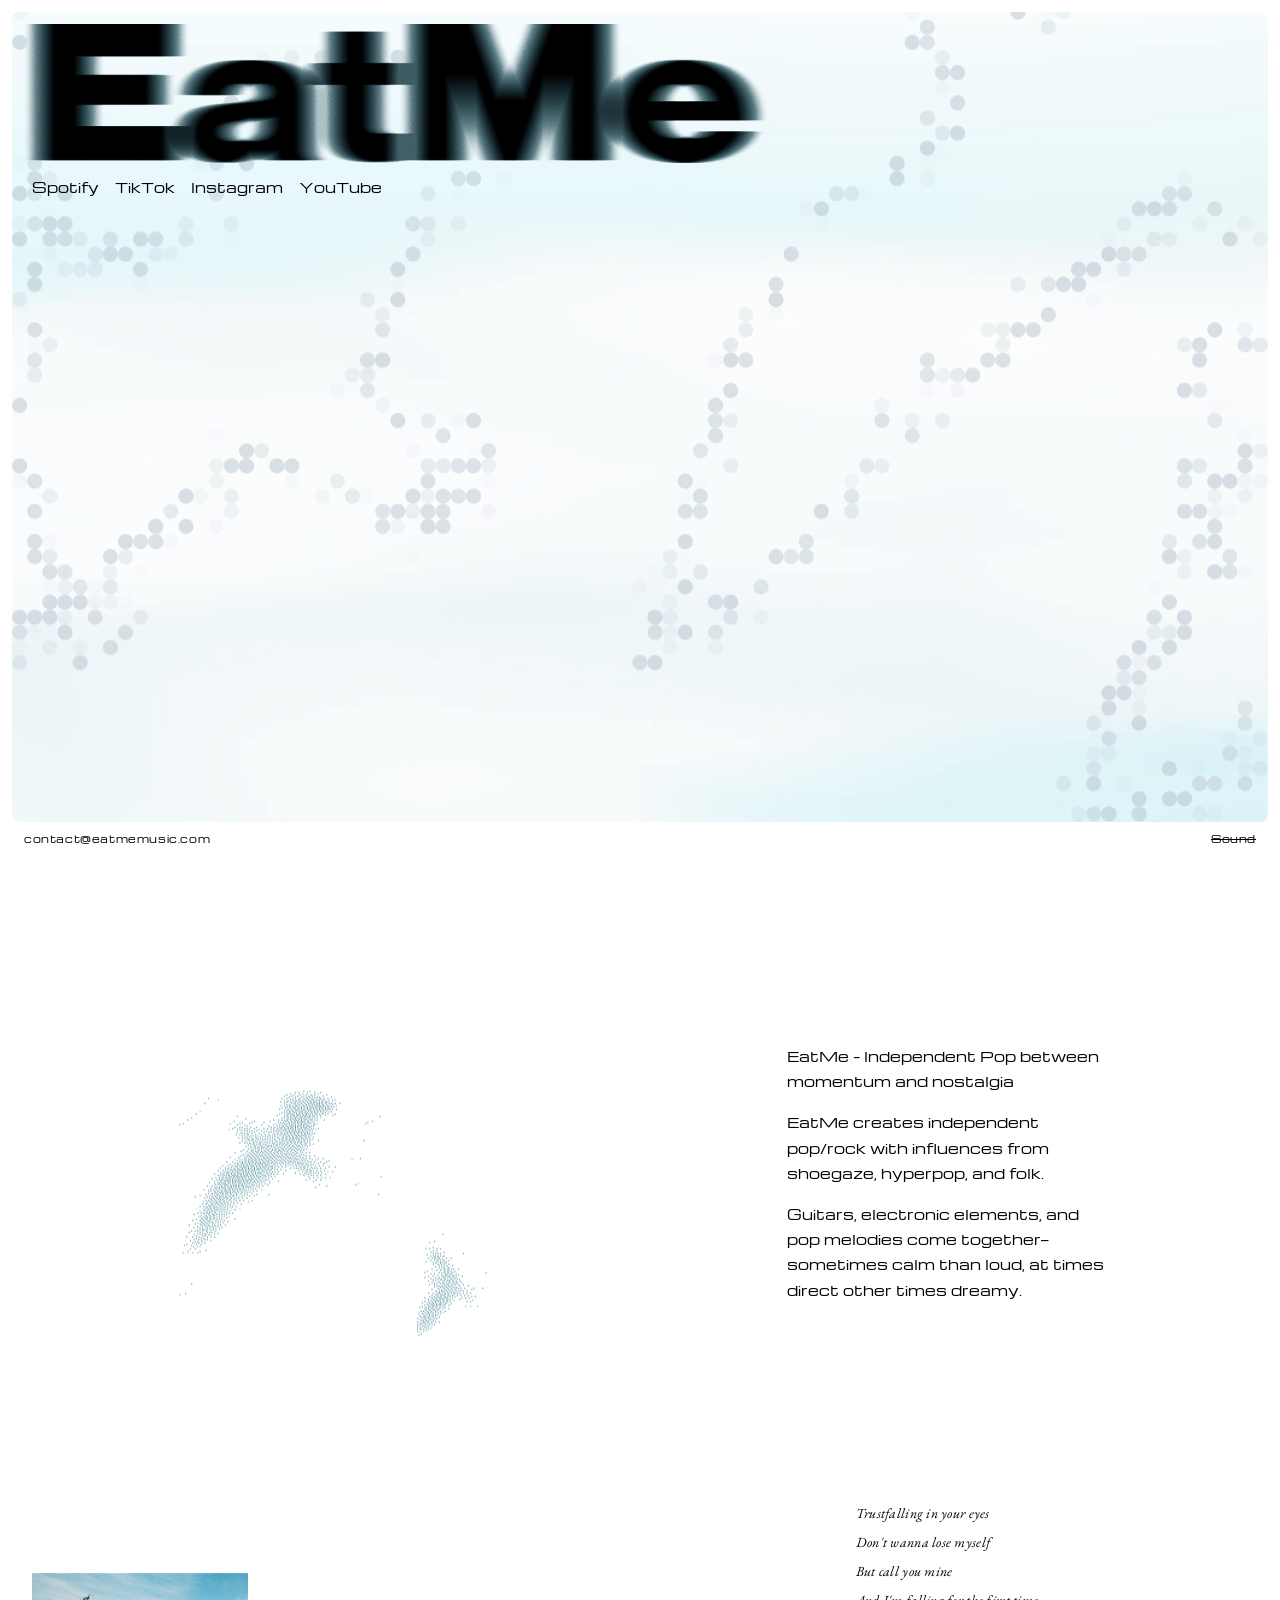
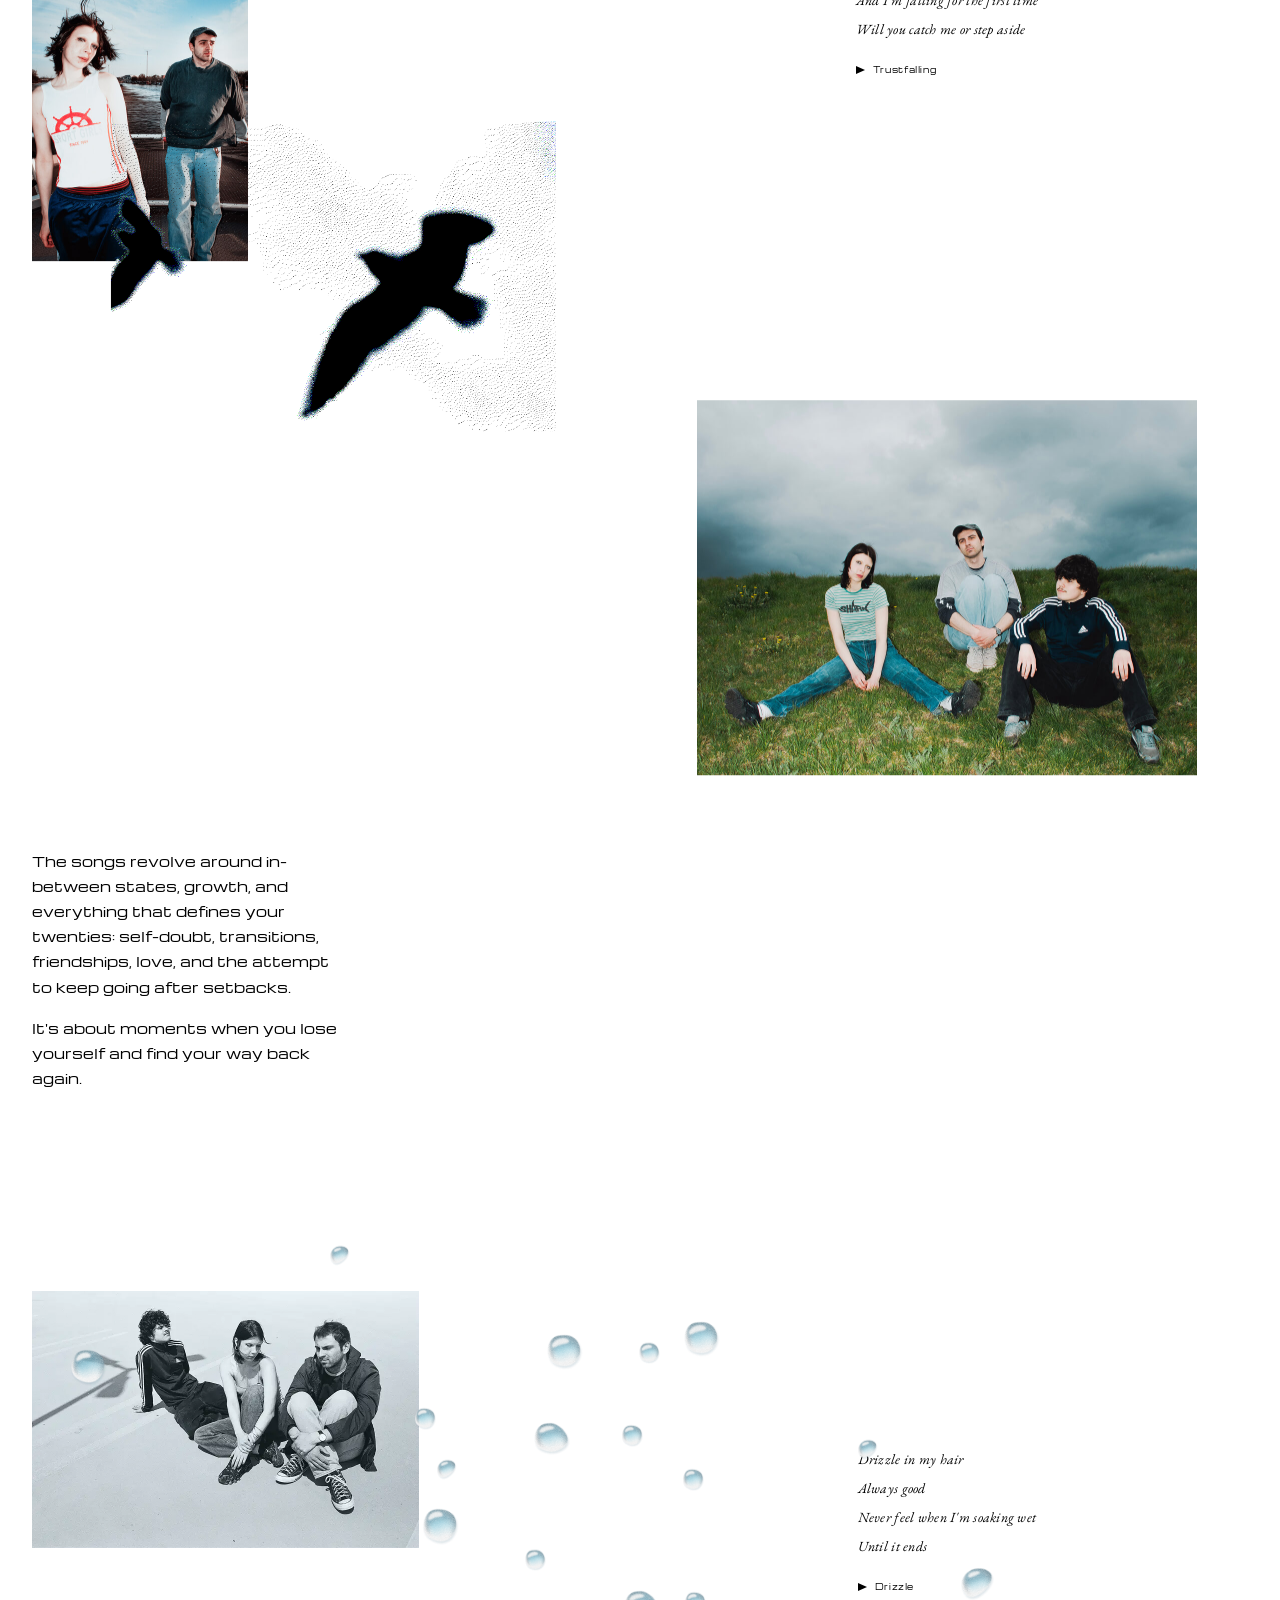
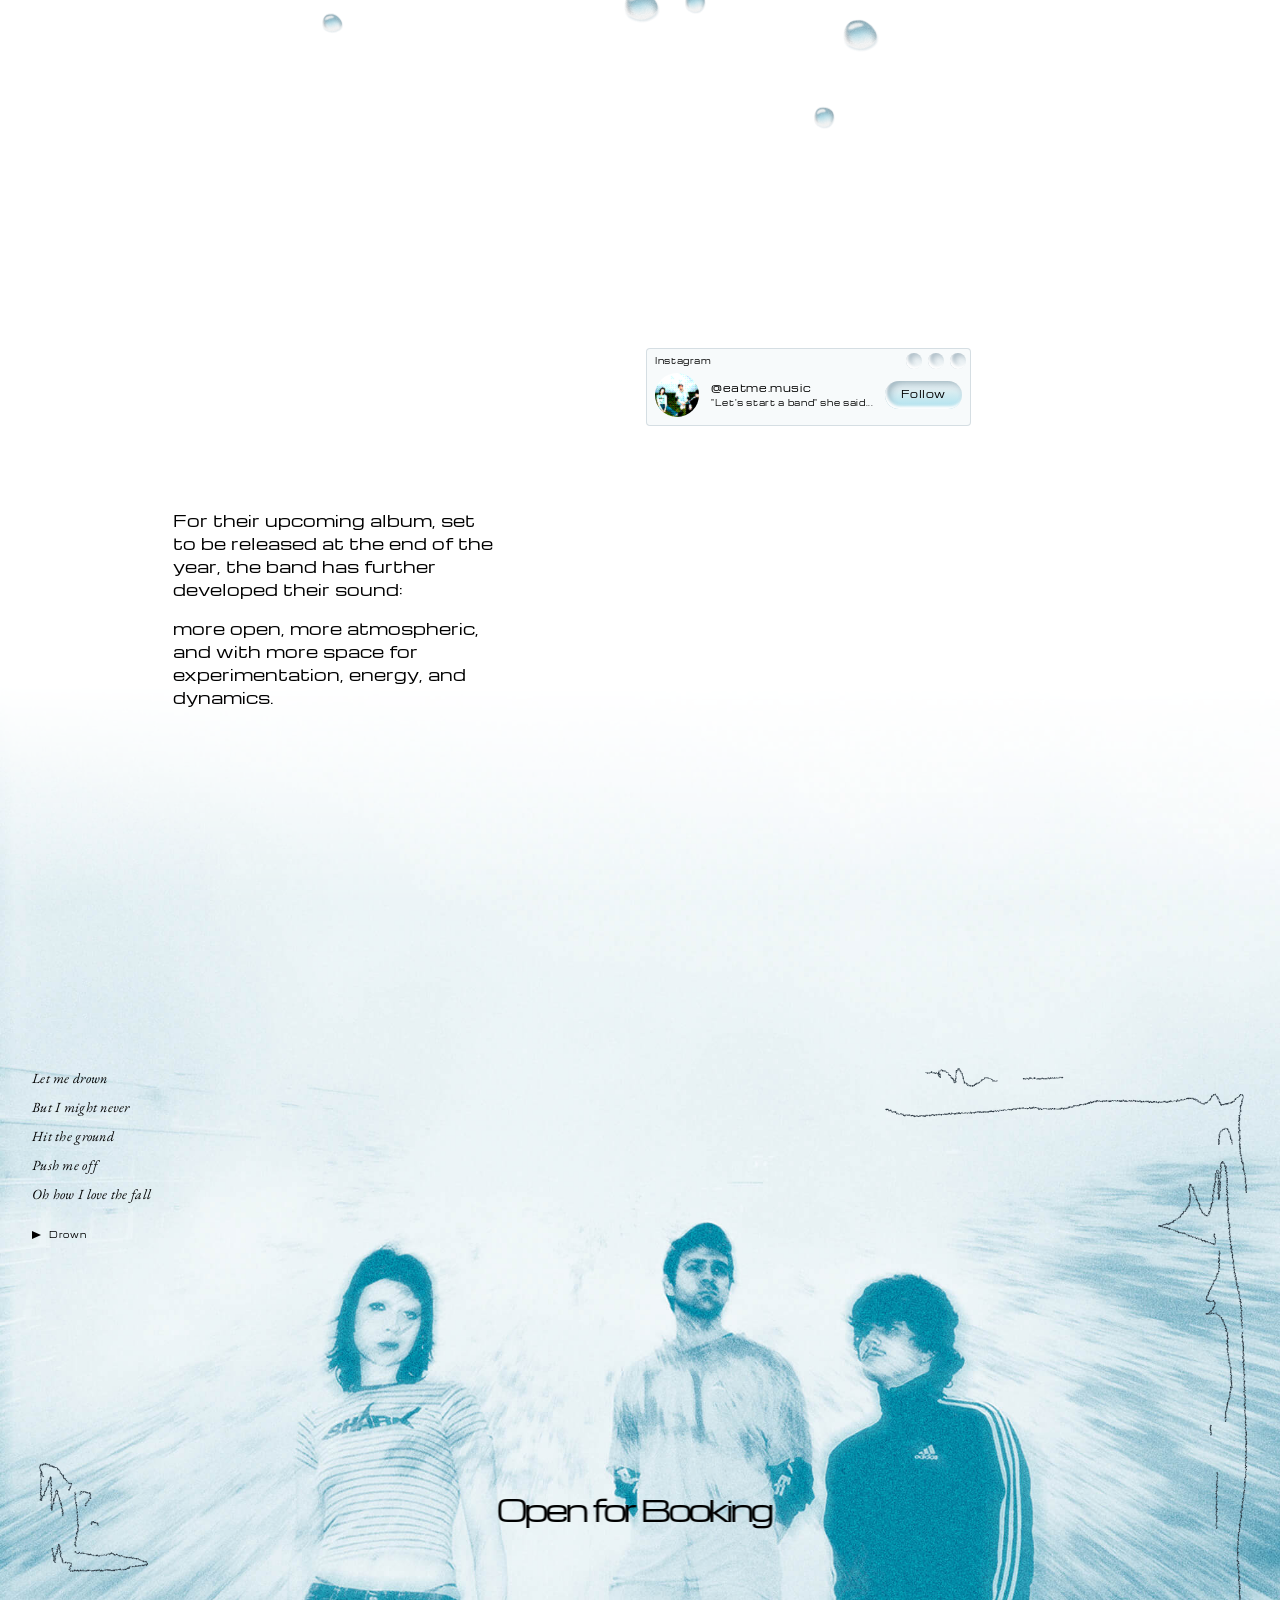
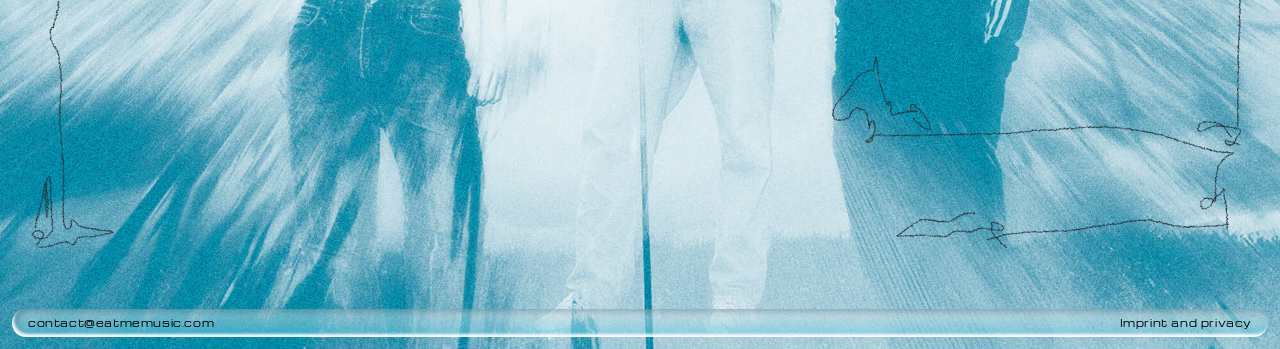
==== index.html @ 459f1008 "Add files via upload" ====
<!DOCTYPE html>
<html lang="en">
<head>
  <meta charset="UTF-8" />
  <meta name="viewport" content="width=device-width, initial-scale=1.0" />

  <!--
    SEO / Social Meta
    ==================
    canonical + og:url + JSON-LD zeigen auf die Custom-Domain
    eatmemusic.com (Umzug via Strato). Diese Tags stehen bewusst
    statisch im HTML (nicht per script.js aus content.json injiziert),
    weil Social-Crawler (WhatsApp, iMessage, Facebook) kein JavaScript
    ausführen und nur den rohen <head> lesen.
  -->
  <title>EatMe – Alternative Pop between Nostalgia and New Beginnings</title>
  <meta name="description" content="EatMe is an independent pop/rock project from Hamburg blending shoegaze, hyperpop and folk influences — alternative pop between nostalgia and new beginnings." />
  <meta name="robots" content="index, follow" />
  <link rel="canonical" href="https://eatmemusic.com/" />

  <meta property="og:type" content="website" />
  <meta property="og:site_name" content="EatMe" />
  <meta property="og:title" content="EatMe – Alternative Pop between Nostalgia and New Beginnings" />
  <meta property="og:description" content="Independent pop/rock from Hamburg with shoegaze, hyperpop and folk influences." />
  <meta property="og:url" content="https://eatmemusic.com/" />
  <meta property="og:image" content="https://eatmemusic.com/assets/images/eatme-image-01.jpg" />
  <meta property="og:locale" content="en_US" />

  <meta name="twitter:card" content="summary_large_image" />
  <meta name="twitter:title" content="EatMe – Alternative Pop between Nostalgia and New Beginnings" />
  <meta name="twitter:description" content="Independent pop/rock from Hamburg with shoegaze, hyperpop and folk influences." />
  <meta name="twitter:image" content="https://eatmemusic.com/assets/images/eatme-image-01.jpg" />

  <!-- Favicon -->
  <link rel="icon" type="image/png" href="assets/favicon/favicon.png" />
  <link rel="apple-touch-icon" href="assets/favicon/favicon.png" />

  <!--
    Structured Data (JSON-LD): hilft Google, EatMe als Musik-Act zu
    verstehen und die Social-Profile zu verknüpfen (sameAs). Werte
    stammen aus content.json (site.social_links) -- bei Änderungen dort
    auch hier nachziehen, da dieser Block statisch ist.
  -->
  <script type="application/ld+json">
  {
    "@context": "https://schema.org",
    "@type": "MusicGroup",
    "name": "EatMe",
    "url": "https://eatmemusic.com/",
    "genre": ["Alternative Pop", "Indie Pop", "Shoegaze"],
    "email": "contact@eatmemusic.com",
    "sameAs": [
      "https://open.spotify.com/intl-de/artist/4FGZux9nAZR4DANmMObYZg",
      "https://www.instagram.com/eatme.music/",
      "https://www.youtube.com/@eatme.music.official",
      "https://www.tiktok.com/@eatme.music"
    ]
  }
  </script>

  <!-- Design-Tokens: Farben, Fonts, Font-Faces — einzige Quelle, siehe tokens-notes.md -->
  <link rel="stylesheet" href="tokens.css" />

  <!-- Globales Layout-Grundgerüst (Hintergrund-Layer, Sektions-Wrapper-Basics) -->
  <link rel="stylesheet" href="styles.css" />

  <!-- Komponenten-CSS: wiederverwendbare Bausteine, siehe ARCHITECTURE.md -->
  <link rel="stylesheet" href="components/eatme-navigation.css" />
  <link rel="stylesheet" href="components/eatme-lyrics.css" />
  <link rel="stylesheet" href="components/instagram-module.css" />
  <link rel="stylesheet" href="components/eatme-footer.css" />

  <!-- Sektions-CSS: eine Datei pro Sektion, siehe ARCHITECTURE.md -->
  <link rel="stylesheet" href="sections/section-01-stage.css" />
  <link rel="stylesheet" href="sections/section-02-text-01.css" />
  <link rel="stylesheet" href="sections/section-03-images.css" />
  <link rel="stylesheet" href="sections/section-04-text-02.css" />
  <link rel="stylesheet" href="sections/section-05-images-drops.css" />
  <link rel="stylesheet" href="sections/section-06-text-social.css" />
  <link rel="stylesheet" href="sections/section-07-footer.css" />
</head>
<body>

  <!--
    Durchgehender Himmel-Hintergrund über alle Sektionen: Cloud (startet
    unterhalb section-02, langsamerer Parallax) + Footer-Bandfoto (hängt
    am Dokumentende, kein Parallax). Details/Begründung siehe styles.css
    (Kommentarblock "Sitewide Himmel-Hintergrund") und script.js
    (Positionierung/Parallax-Loop). Liegt hinter allen Sektionen (z-index).
  -->
  <div class="page-background" aria-hidden="true">
    <div class="bg-cloud">
      <canvas id="bg-cloud-canvas" aria-hidden="true"></canvas>
    </div>
    <div class="bg-footer">
      <img src="assets/images/eatme-image-footer.jpg" alt="" aria-hidden="true" />
    </div>
  </div>

  <!--
    Wiederkehrende Navigation (Logo, Social-Links, Sound-Toggle später).
    Wird eigener Chat / eigene Komponente, siehe ARCHITECTURE.md
    -> Komponenten: eatme-navigation
  -->
  <header id="site-nav">
    <!-- component: eatme-navigation -->
    <div class="eatme-nav">
      <a class="eatme-nav-logo-link" href="index.html" aria-label="EatMe – Startseite">
        <img class="eatme-nav-logo" id="nav-logo" src="" alt="EatMe" />
      </a>
      <nav class="eatme-nav-links" id="nav-links" aria-label="Social Links">
        <!-- wird zur Laufzeit aus content.json befüllt, siehe script.js -->
      </nav>
    </div>
  </header>

  <main>
    <!--
      Jede Sektion bekommt ihren eigenen Chat + eigene CSS-Datei unter
      /sections. Platzhalter hier halten nur die Reihenfolge und IDs fest,
      damit background-and-motion.md und spätere Sektions-Chats sich darauf
      beziehen können.
    -->
    <section id="section-01-stage" class="section">
      <div class="stage">
        <img class="stage-bg" src="assets/visuals/backgrounds/cloud-stage-background.jpg" alt="" aria-hidden="true" />
        <iframe class="stage-birds" src="assets/visuals/birds-stage.html" title="" aria-hidden="true" tabindex="-1"></iframe>
      </div>
      <nav class="secondary-nav">
        <a href="mailto:contact@eatmemusic.com" class="text-copy-s">contact@eatmemusic.com</a>
        <button class="sound-toggle text-copy-s" type="button" data-state="off">Sound</button>
      </nav>
    </section>

    <section id="section-02-text-01" class="section">
      <div class="birds-blue-container" aria-hidden="true">
        <img class="bird-blue-lg" src="assets/visuals/birds-blue/bird-blue-lg.svg" alt="" />
        <img class="bird-blue-sm" src="assets/visuals/birds-blue/bird-blue-sm.svg" alt="" />
      </div>
      <div class="text-container">
        <div class="text-01-copy text-copy-l" id="section-02-copy">
          <!-- wird zur Laufzeit aus content.json befüllt, siehe script.js -->
        </div>
      </div>
    </section>

    <section id="section-03-images" class="section">
      <div class="col-image-left">
        <div class="image-container">
          <img class="eatme-image-01" id="section-03-image-01" src="" alt="" />
          <!--
            Vogel-Silhouetten (assets/visuals/birds-black.webp,
            Figma-Node 169:212) -- liegt in der linken Spalte, überlappt
            Bandfoto 1 leicht am unteren Rand (Design-Update, siehe
            ARCHITECTURE.md). Fixe px-Maße/-Position wie das Bandfoto
            selbst (das ebenfalls bewusst nicht fluid ist), daher keine
            JS-Positionierung nötig. Asset hat echte Alpha-Transparenz
            (weißer Hintergrund entfernt) statt mix-blend-mode, siehe
            ARCHITECTURE.md "Gelernte Lektionen". pointer-events: none,
            rein dekorativ.
          -->
          <div class="birds-black" aria-hidden="true">
            <img class="birds-black-img" src="assets/visuals/birds-black.webp" alt="" />
          </div>
        </div>
      </div>
      <div class="col-text-image">
        <!--
          Songtext-Modul: komplett klickbar (siehe components/eatme-lyrics.css
          für Styling + verstärkten Blur). href wird zur Laufzeit aus
          content.json (lyrics.song_link) gesetzt, siehe script.js --
          Platzhalter-# hier nur als Fallback, falls content.json mal nicht
          lädt.
        -->
        <a href="#" class="eatme-lyrics-link" id="section-03-lyrics-link" aria-label="Song abspielen">
          <div class="lyrics-lines text-lyrics" id="section-03-lyrics-lines">
            <!-- wird zur Laufzeit aus content.json befüllt, siehe script.js -->
          </div>
          <div class="song-link">
            <svg class="icon-play" viewBox="0 0 9 8" xmlns="http://www.w3.org/2000/svg" aria-hidden="true">
              <path d="M0 0L9 4L0 8V0Z" fill="currentColor" />
            </svg>
            <span class="text-copy-xs" id="section-03-song-title"></span>
          </div>
        </a>
        <img class="eatme-image-02" id="section-03-image-02" src="" alt="" />
      </div>
    </section>

    <section id="section-04-text-02" class="section">
      <div class="text-container">
        <div class="text-04-copy text-copy-l" id="section-04-copy">
          <!-- wird zur Laufzeit aus content.json befüllt, siehe script.js -->
        </div>
      </div>
    </section>

    <section id="section-05-images-drops" class="section">
      <div class="col-image-left">
        <div class="image-container">
          <!--
            eatme-image-04 (Querformat) ersetzt das bisherige eatme-image-03
            (Hochformat) -- Klassenname + Bildmaße dazu angepasst, siehe
            sections/section-05-images-drops.css und ARCHITECTURE.md.
          -->
          <img class="eatme-image-04" id="section-05-image-01" src="" alt="" />
        </div>
      </div>
      <div class="col-text-image">
        <!--
          Songtext-Modul: identisch zu section-03 (siehe dort), komplett
          klickbar (siehe components/eatme-lyrics.css für Styling +
          verstärkten Blur). href wird zur Laufzeit aus content.json
          (lyrics.song_link) gesetzt, siehe script.js.
        -->
        <a href="#" class="eatme-lyrics-link" id="section-05-lyrics-link" aria-label="Song abspielen">
          <div class="lyrics-lines text-lyrics" id="section-05-lyrics-lines">
            <!-- wird zur Laufzeit aus content.json befüllt, siehe script.js -->
          </div>
          <div class="song-link">
            <svg class="icon-play" viewBox="0 0 9 8" xmlns="http://www.w3.org/2000/svg" aria-hidden="true">
              <path d="M0 0L9 4L0 8V0Z" fill="currentColor" />
            </svg>
            <span class="text-copy-xs" id="section-05-song-title"></span>
          </div>
        </a>
      </div>

      <!-- ==== Desktop-Tropfen-Layer: 19 Instanzen, Positionen % relativ zum
           aktuellen 1280x657-Referenzrahmen (Figma Node 1:3415 -- Update:
           Rahmen war vorher 1280x688, hat sich mit dem eatme-image-04-
           Wechsel verschoben, alle top%-Werte unten sind neu berechnet).
           Rein dekorativ, nicht content.json-gesteuert -- Positionen/Assets
           fest im Markup, siehe ARCHITECTURE.md Details section-05. 4 Formen
           (assets/visuals/drops/01-04.png) x 2 Größen (24px/40px).
           data-size steuert den Parallax-Faktor, siehe script.js
           initDropsParallax(). ==== -->
      <div class="tropfen-group tropfen-group--desktop" data-size="24">
        <div class="tropfen tropfen--desktop" data-size="24" style="left:49.786%; top:27.019%; width:24px; height:24px;">
          <img src="assets/visuals/drops/01.png" alt="" />
        </div>
        <div class="tropfen tropfen--desktop" data-size="24" style="left:40.887%; top:58.617%; width:24px; height:24px;">
          <img src="assets/visuals/drops/01.png" alt="" />
        </div>
        <div class="tropfen tropfen--desktop" data-size="24" style="left:63.465%; top:82.620%; width:24px; height:24px;">
          <img src="assets/visuals/drops/02.png" alt="" />
        </div>
        <div class="tropfen tropfen--desktop" data-size="24" style="left:53.379%; top:65.090%; width:24px; height:24px;">
          <img src="assets/visuals/drops/02.png" alt="" />
        </div>
        <div class="tropfen tropfen--desktop" data-size="24" style="left:53.222%; top:46.400%; width:24px; height:24px;">
          <img src="assets/visuals/drops/02.png" alt="" />
        </div>
        <div class="tropfen tropfen--desktop" data-size="24" style="left:48.433%; top:39.647%; width:24px; height:24px;">
          <img src="assets/visuals/drops/02.png" alt="" />
        </div>
        <div class="tropfen tropfen--desktop" data-size="24" style="left:32.260%; top:37.033%; width:24px; height:24px;">
          <img src="assets/visuals/drops/02.png" alt="" />
        </div>
        <div class="tropfen tropfen--desktop" data-size="24" style="left:24.987%; top:68.216%; width:24px; height:24px;">
          <img src="assets/visuals/drops/03.png" alt="" />
        </div>
        <div class="tropfen tropfen--desktop" data-size="24" style="left:25.629%; top:12.325%; width:24px; height:24px;">
          <img src="assets/visuals/drops/04.png" alt="" />
        </div>
        <div class="tropfen tropfen--desktop" data-size="24" style="left:66.861%; top:41.836%; width:24px; height:24px;">
          <img src="assets/visuals/drops/04.png" alt="" />
        </div>
        <div class="tropfen tropfen--desktop" data-size="24" style="left:33.972%; top:44.876%; width:24px; height:24px;">
          <img src="assets/visuals/drops/04.png" alt="" />
        </div>
      </div>

      <div class="tropfen-group tropfen-group--desktop" data-size="40">
        <div class="tropfen tropfen--desktop" data-size="40" style="left:53.178%; top:30.454%; width:40px; height:40px;">
          <img src="assets/visuals/drops/01.png" alt="" />
        </div>
        <div class="tropfen tropfen--desktop" data-size="40" style="left:42.516%; top:32.414%; width:40px; height:40px;">
          <img src="assets/visuals/drops/01.png" alt="" />
        </div>
        <div class="tropfen tropfen--desktop" data-size="40" style="left:32.805%; top:59.001%; width:40px; height:40px;">
          <img src="assets/visuals/drops/02.png" alt="" />
        </div>
        <!-- Update: dieser Tropfen (40px) ist laut aktuellem Figma-Stand
             deutlich weiter nach links gerückt -- vorher left:17.226% -->
        <div class="tropfen tropfen--desktop" data-size="40" style="left:5.313%; top:34.857%; width:40px; height:40px;">
          <img src="assets/visuals/drops/02.png" alt="" />
        </div>
        <div class="tropfen tropfen--desktop" data-size="40" style="left:48.535%; top:71.401%; width:40px; height:40px;">
          <img src="assets/visuals/drops/03.png" alt="" />
        </div>
        <div class="tropfen tropfen--desktop" data-size="40" style="left:65.613%; top:75.780%; width:40px; height:40px;">
          <img src="assets/visuals/drops/03.png" alt="" />
        </div>
        <div class="tropfen tropfen--desktop" data-size="40" style="left:41.522%; top:45.717%; width:40px; height:40px;">
          <img src="assets/visuals/drops/03.png" alt="" />
        </div>
        <div class="tropfen tropfen--desktop" data-size="40" style="left:74.852%; top:67.888%; width:40px; height:40px;">
          <img src="assets/visuals/drops/04.png" alt="" />
        </div>
      </div>

      <!-- ==== Mobile-Tropfen-Layer: eigener, kleinerer Satz (9 Stück),
           in px verankert statt % (siehe ARCHITECTURE.md Details
           section-05 für die Begründung). Zone 1 oben rechts neben dem
           Bild, Zone 2 im Gap zwischen Bild und Lyrics-Modul. Vom
           eatme-image-04-Update unberührt. ==== -->
      <div class="tropfen-group tropfen-group--mobile" data-size="24">
        <div class="tropfen tropfen--mobile" data-size="24" style="left:78%; top:110px; width:24px; height:24px;">
          <img src="assets/visuals/drops/01.png" alt="" />
        </div>
        <div class="tropfen tropfen--mobile" data-size="24" style="left:87%; top:250px; width:24px; height:24px;">
          <img src="assets/visuals/drops/03.png" alt="" />
        </div>
        <div class="tropfen tropfen--mobile" data-size="24" style="left:68%; top:335px; width:24px; height:24px;">
          <img src="assets/visuals/drops/04.png" alt="" />
        </div>
        <div class="tropfen tropfen--mobile" data-size="24" style="left:45%; top:450px; width:24px; height:24px;">
          <img src="assets/visuals/drops/02.png" alt="" />
        </div>
        <div class="tropfen tropfen--mobile" data-size="24" style="left:28%; top:520px; width:24px; height:24px;">
          <img src="assets/visuals/drops/04.png" alt="" />
        </div>
        <div class="tropfen tropfen--mobile" data-size="24" style="left:58%; top:545px; width:24px; height:24px;">
          <img src="assets/visuals/drops/01.png" alt="" />
        </div>
      </div>

      <div class="tropfen-group tropfen-group--mobile" data-size="40">
        <div class="tropfen tropfen--mobile" data-size="40" style="left:58%; top:170px; width:40px; height:40px;">
          <img src="assets/visuals/drops/02.png" alt="" />
        </div>
        <div class="tropfen tropfen--mobile" data-size="40" style="left:12%; top:405px; width:40px; height:40px;">
          <img src="assets/visuals/drops/01.png" alt="" />
        </div>
        <div class="tropfen tropfen--mobile" data-size="40" style="left:74%; top:475px; width:40px; height:40px;">
          <img src="assets/visuals/drops/03.png" alt="" />
        </div>
      </div>
    </section>

    <section id="section-06-text-social" class="section">
      <!-- Zwei gleich breite Spalten: links Ankündigungstext, rechts das
           Instagram-Modul (Komponente, siehe components/instagram-module.css
           + initInstagramModule() in script.js). Details zum Hug-Verhalten
           der rechten Spalte + z-index-Schichtung siehe ARCHITECTURE.md
           Details section-06. -->
      <div class="col-text">
        <div class="text-06-copy" id="section-06-copy">
          <!-- wird zur Laufzeit aus content.json befüllt, siehe script.js -->
        </div>
      </div>
      <div class="col-instagram">
        <div class="instagram-module-stage" id="instagram-module-stage">
          <div class="instagram-module" id="instagram-module">
            <div class="insta-header">
              <div class="insta-top-bar" id="instagram-drag-handle">
                <p class="insta-top-bar-label">Instagram</p>
                <span class="insta-fake-button"></span>
                <span class="insta-fake-button"></span>
                <span class="insta-fake-button"></span>
              </div>
              <a class="insta-header-link" id="instagram-header-link" href="#" target="_blank" rel="noopener noreferrer" aria-label="Zu Instagram">
                <div class="insta-avatar">
                  <img id="instagram-avatar" src="" alt="" />
                </div>
                <div class="insta-handle">
                  <p class="insta-handle-name" id="instagram-handle-name"></p>
                  <p class="insta-handle-caption" id="instagram-handle-caption"></p>
                </div>
                <span class="eatme-button">Follow</span>
              </a>
            </div>

            <a class="insta-content-scroll" id="instagram-scroll" href="#" target="_blank" rel="noopener noreferrer" aria-label="Zu Instagram">
              <div class="insta-grid" id="instagram-grid">
                <!-- wird zur Laufzeit aus assets/images/insta/ befüllt
                     (GitHub Contents API), siehe script.js -->
              </div>
            </a>

            <div class="resize-edge n" data-dir="n"></div>
            <div class="resize-edge s" data-dir="s"></div>
            <div class="resize-edge e" data-dir="e"></div>
            <div class="resize-edge w" data-dir="w"></div>
            <div class="resize-corner nw" data-dir="nw"></div>
            <div class="resize-corner ne" data-dir="ne"></div>
            <div class="resize-corner sw" data-dir="sw"></div>
            <div class="resize-corner se" data-dir="se"></div>
          </div>
        </div>
      </div>
    </section>

    <section id="section-07-footer" class="section">
      <!-- Zwei-Spalten-Grid: links eatme-lyrics + scribble-sm ("Height
           Fill"), rechts scribble-lg (vertikal zentriert, rechtsbündig).
           Mittig absolut zentrierter Booking-CTA. eatme-footer-Pille
           unten, absolut positioniert. Details siehe ARCHITECTURE.md
           ("Details section-07-footer") und sections/section-07-footer.css. -->
      <div class="footer-col-left">
        <!-- component: eatme-lyrics (identisches Markup wie section-03/05) -->
        <a href="#" class="eatme-lyrics-link" id="section-07-lyrics-link" aria-label="Song abspielen">
          <div class="lyrics-lines text-lyrics" id="section-07-lyrics-lines">
            <!-- wird zur Laufzeit aus content.json befüllt, siehe script.js -->
          </div>
          <div class="song-link">
            <svg class="icon-play" viewBox="0 0 9 8" xmlns="http://www.w3.org/2000/svg" aria-hidden="true">
              <path d="M0 0L9 4L0 8V0Z" fill="currentColor" />
            </svg>
            <span class="text-copy-xs" id="section-07-song-title"></span>
          </div>
        </a>
        <img class="footer-scribble-sm" src="assets/visuals/scribble/scribble-sm.svg" alt="" aria-hidden="true" />
      </div>
      <div class="footer-col-right">
        <img class="footer-scribble-lg" src="assets/visuals/scribble/scribble-lg.svg" alt="" aria-hidden="true" />
      </div>

      <!-- Booking-CTA: Text + Umbruch nach dem ersten Wort wird zur
           Laufzeit über renderFooterCta() in script.js eingefügt. -->
      <a href="#" class="footer-cta text-highlight" id="section-07-cta"></a>

      <!-- component: eatme-footer -->
      <nav class="eatme-footer" aria-label="Footer">
        <a href="#" id="footer-contact-link" class="eatme-footer-contact text-copy-s"></a>
        <a href="#" id="footer-legal-link" class="eatme-footer-legal text-copy-s"></a>
      </nav>
    </section>
  </main>

  <!-- Content wird zur Laufzeit aus content.json geladen -->
  <script src="script.js" defer></script>
</body>
</html>
---- tokens.css ----
/* ==========================================================================
   EatMe — Design Tokens
   Quelle: Figma (njS6vA0NyvIyFcsPk3dDXH), Variablen-Collection auf Node 3:5404
   Diese Datei ist die EINZIGE Quelle für Farben, Fonts und den Button/Footer-
   Gradient. Sektions-CSS darf keine eigenen Hex-Codes oder Font-Werte
   einführen — immer diese Variablen referenzieren.
   ========================================================================== */

:root {
  /* ---- Farben ---- */
  --color-black: #000000;
  --color-white: #ffffff;
  --color-blue: #6b9ea9;
  --color-blue-05: #6b9ea90d;      /* blue bei 5% Opacity */
  --color-grey-50: #b4c1cb80;      /* grey bei 50% Opacity */

  --gradient-top: #c9e1e7;
  --gradient-bottom: #60cae4;

  /* Cloud-Shader (section-01-stage, siehe script.js initCloudShader()) —
     1:1 aus dem Figma-Shader-Fill-Panel übernommen (Node 3:3664). Getrennt
     von --gradient-top/-bottom oben, weil das andere Werte sind (die sind
     laut Kommentar oben nicht der Himmel-Hintergrund). --color-blue wird
     zusätzlich vom Shader als Schatten-Farbe der Wolken wiederverwendet. */
  --color-cloud-light: #edf8ff;
  --gradient-sky-top: #87c8d7;
  --gradient-sky-bottom: #fbfdfe;

  /* Button/Footer-Gradient — NICHT der Himmel-Hintergrund (der wird separat
     in background-and-motion.md behandelt). Direkt aus Figma-Style übernommen,
     inkl. eigener Opacity-Werte und Farb-Stop bei 26.93%. */
  --gradient-buttons-footer: linear-gradient(
    180deg,
    rgba(201, 225, 231, 0.50) 26.93%,
    rgba(96, 202, 228, 0.50) 100%
  );

  /* ---- Fonts: Families ---- */
  --font-display: "Michroma", sans-serif;   /* Headlines, Nav, Buttons, Labels */
  --font-lyrics: "EB Garamond", serif;      /* Songzeilen, kursiv */

  /* ---- Fonts: Textstile (Größe / Line-Height / Letter-Spacing) ----
     GEKLÄRT (siehe tokens-notes.md, Punkt 1): Figma liefert letterSpacing
     als Prozentwert der Schriftgröße, nicht als px. Umrechnung: % × Größe.
     Die Werte unten sind bereits die korrekt umgerechneten px-Werte. */

  /* highlight: große Headline-Schrift (z.B. Hero-Claim) */
  --font-highlight-family: var(--font-display);
  --font-highlight-size: 30px;
  --font-highlight-line-height: 1.2;
  --font-highlight-letter-spacing: -3px; /* -10% von 30px */

  /* copy-l: größere Fließtext-Variante (z.B. Intro-Absätze) */
  --font-copy-l-family: var(--font-display);
  --font-copy-l-size: 14px;
  --font-copy-l-line-height: 1.8;
  --font-copy-l-letter-spacing: 0px;

  /* copy-s: Standard-Copy (z.B. Nav-Links, kleinere Absätze) */
  --font-copy-s-family: var(--font-display);
  --font-copy-s-size: 10px;
  --font-copy-s-line-height: 1;
  --font-copy-s-letter-spacing: 0.6px; /* 6% von 10px */

  /* copy-xs: kleinste Copy (z.B. Footer-Links, Meta-Infos) */
  --font-copy-xs-family: var(--font-display);
  --font-copy-xs-size: 8px;
  --font-copy-xs-line-height: 1;
  --font-copy-xs-letter-spacing: 0.64px; /* 8% von 8px */

  /* lyrics: kursive Songzeilen */
  --font-lyrics-family: var(--font-lyrics);
  --font-lyrics-style: italic;
  --font-lyrics-size: 14px;
  --font-lyrics-line-height: 1.5;
  --font-lyrics-letter-spacing: 0.28px; /* 2% von 14px */
}

/* ==========================================================================
   Font-Faces — selbst gehostet (DSGVO: kein Google Fonts CDN)
   Dateipfade gehen von /assets/fonts/ aus. .woff2-Dateien müssen dort liegen,
   sobald du sie von Google Fonts als Datei (nicht als Web-Link) heruntergeladen
   und ins Repo gelegt hast.
   ========================================================================== */

@font-face {
  font-family: "Michroma";
  src: url("assets/fonts/Michroma-Regular.woff2") format("woff2");
  font-weight: 400;
  font-style: normal;
  font-display: swap;
}

@font-face {
  font-family: "EB Garamond";
  src: url("assets/fonts/EBGaramond-Italic.woff2") format("woff2");
  font-weight: 400;
  font-style: italic;
  font-display: swap;
}

/* Falls EB Garamond auch nicht-kursiv irgendwo gebraucht wird, hier ergänzen:
@font-face {
  font-family: "EB Garamond";
  src: url("/assets/fonts/EBGaramond-Regular.woff2") format("woff2");
  font-weight: 400;
  font-style: normal;
  font-display: swap;
}
*/

/* ==========================================================================
   Utility-Klassen für die Textstile (optional nutzbar in Sektionen)
   ========================================================================== */

.text-highlight {
  font-family: var(--font-highlight-family);
  font-size: var(--font-highlight-size);
  line-height: var(--font-highlight-line-height);
  letter-spacing: var(--font-highlight-letter-spacing);
}

.text-copy-l {
  font-family: var(--font-copy-l-family);
  font-size: var(--font-copy-l-size);
  line-height: var(--font-copy-l-line-height);
  letter-spacing: var(--font-copy-l-letter-spacing);
}

.text-copy-s {
  font-family: var(--font-copy-s-family);
  font-size: var(--font-copy-s-size);
  line-height: var(--font-copy-s-line-height);
  letter-spacing: var(--font-copy-s-letter-spacing);
  color: inherit;
  text-decoration: none;
}

.text-copy-xs {
  font-family: var(--font-copy-xs-family);
  font-size: var(--font-copy-xs-size);
  line-height: var(--font-copy-xs-line-height);
  letter-spacing: var(--font-copy-xs-letter-spacing);
}

.text-lyrics {
  font-family: var(--font-lyrics-family);
  font-style: var(--font-lyrics-style);
  font-size: var(--font-lyrics-size);
  line-height: var(--font-lyrics-line-height);
  letter-spacing: var(--font-lyrics-letter-spacing);
}
---- styles.css ----
/* ==========================================================================
   EatMe — Globales Grundgerüst
   Enthält NUR: Reset, Basis-Layout, Hintergrund-Layer-Grundgerüst.
   Sektions-spezifisches Styling gehört in die jeweilige Sektions-Datei
   unter /sections, nicht hierher — siehe ARCHITECTURE.md.
   ========================================================================== */

* {
  box-sizing: border-box;
  margin: 0;
  padding: 0;
}

/* ---- Globale Bild-Convention ----
   Kein Bild auf der Seite soll sich per Drag-and-Drop aus dem Browser
   ziehen lassen -- weder Bandfotos noch reine Deko-Grafiken (Vögel,
   Tropfen etc.). Zentral hier statt pro Sektion/Element, damit jedes
   neue <img> in jeder künftigen Sektion automatisch geschützt ist.
   Ersetzt die bisherigen Einzel-Regeln in section-02/section-05 (dort
   auf .bird-blue-*/.tropfen beschränkt) -- die dortigen Deklarationen
   bleiben unschädlich (Kaskade greift ohnehin), sind aber ab jetzt
   redundant. Hinweis: verhindert nur das Draggen, nicht "Bild speichern
   unter" per Rechtsklick -- das lässt sich browserseitig nicht
   zuverlässig blocken. */
img {
  -webkit-user-drag: none;
  user-select: none;
}

/* ---- Globale Text-Auswahl-Convention (::selection) ----
   Custom Markier-Farbe statt Browser-Standard-Blau, referenziert
   ausschließlich Werte aus tokens.css (keine neuen Hex-Codes, siehe
   tokens-notes.md-Konvention): Hintergrund = --color-blue-05,
   Vordergrund/Textfarbe = --color-grey-50. ::-moz-selection zusätzlich
   für ältere Firefox-Versionen, die das unpräfixte ::selection noch
   nicht unterstützen (moderne Firefox-Versionen brauchen es nicht mehr,
   schadet aber nicht). */
::selection {
  background-color: var(--color-blue-05);
  color: var(--color-grey-50);
}
::-moz-selection {
  background-color: var(--color-blue-05);
  color: var(--color-grey-50);
}

html {
  scroll-behavior: smooth;
}

body {
  font-family: var(--font-display);
  color: var(--color-black);
  background: var(--color-white);
  position: relative;
  overflow-x: hidden;
}

/* ---- Hintergrund-Layer ----
   Liegt fixed hinter dem gesamten Seiteninhalt, erstreckt sich über die
   komplette Scroll-Höhe. Enthält den durchgehenden Himmel-Hintergrund
   (Cloud + Footer-Bild), siehe Abschnitt weiter unten. */
.page-background {
  position: absolute;
  top: 0;
  left: 0;
  width: 100%;
  height: 100%;
  z-index: -1;
  background: var(--color-white);
  pointer-events: none;
  overflow: hidden; /* Crop-Container fuer den Mobile-Anschnitt links/rechts, siehe unten */
}

/* ==========================================================================
   Sitewide Himmel-Hintergrund — Cloud (WebGL-Shader) + Footer (Bild) Layer
   .bg-cloud enthaelt ein <canvas> statt eines <img> (siehe initCloudShader()
   in script.js) -- .bg-footer bleibt unveraendert ein <img>.
   - Cloud: der weiche Alpha-Fade oben/unten, den das alte clouds.webp
     bereits eingebaut hatte, wird IM SHADER selbst erzeugt (siehe
     script.js, uEdgeFade im Fragment-Shader) -- kein CSS-Fade noetig.
   - WICHTIG (der eigentliche Perf-Fix, 2. Anlauf): Erst hatten wir .bg-cloud
     wie .bg-footer als absolute/document-flow-Element mit einem einmalig
     gesetzten .style.top (siehe CLOUD_ANCHOR_FRACTION) belassen und nur
     den Scroll-Parallax in den Shader verlagert. Problem dabei: das
     Element bewegte sich beim Scrollen weiterhin GANZ NORMAL (nativ, vom
     Compositor-Thread gesteuert), waehrend der Shader-Inhalt GLEICHZEITIG
     per JS/rAF (Main-Thread) gegensteuerte, um die langsamere Drift zu
     simulieren -- zwei unabhaengige "Antriebe" fuer dieselbe Bewegung,
     die bei schnellem/Momentum-Scrollen leicht auseinanderlaufen (sichtbares
     Ruckeln/Springen, exakt in der Vertikalen). Jetzt: .bg-cloud ist
     position:fixed und bewegt sich UEBERHAUPT NICHT MEHR -- die komplette
     Bewegung (Drift + simulierter Parallax) passiert ausschliesslich als
     Shader-Uniform, ein einziger Antrieb, exakt wie beim section-01-Stage-
     Cloud-Shader (der von Anfang an sauber lief). Bonus: der Canvas
     rendert nur noch Viewport-Groesse statt der kompletten, oft weit
     ausserhalb sichtbaren Bild-Hoehe.
   - Footer (assets/images/eatme-image-footer.jpg): unveraendert ein <img>
     mit echter mask-image (JPG hat keinen Alpha-Kanal). Kein Parallax,
     daher unproblematisch fuer Performance, bleibt document-flow/absolute.
   Sichtbarkeit der Cloud: reine opacity, pro Frame in script.js
   (parallaxLoop()) berechnet -- Fade-in ab section-03, Fade-out ab der
   Footer-Sektion (jeweils ueber CLOUD_FADE_DISTANCE_PX). Kein
   display:none/.is-visible-Toggle mehr (siehe Kommentar an .bg-cloud
   unten) -- das GPU-Sparen beim Nicht-Sichtbar-Sein passiert stattdessen
   rein in JS (der teure Shader-Render-Call wird uebersprungen), ohne die
   DOM-Sichtbarkeit anzufassen.
   ========================================================================== */

.bg-footer {
  position: absolute;
  left: 50%;
  width: 100%;
  overflow: hidden;
  pointer-events: none;
}

.bg-cloud canvas {
  display: block;
  width: 100%;
  height: 100%;
}

.bg-footer img {
  display: block;
  width: 100%;
  height: 100%;
  object-fit: cover;
}

/* Footer: echte Alpha-Maske (JPG hat keinen eigenen Alpha-Kanal).
   object-position: die Gesichter auf dem Bandfoto sitzen bei ca. 40-49%
   der Bildhoehe (nicht im oberen Drittel, wie zunaechst angenommen) --
   36% als Kompromisswert, der den sichtbaren Ausschnitt ueber den
   gesamten Cropping-Bereich (1080px bis Ultra-Wide) mittig auf die
   Gesichter haelt. */
.bg-footer img {
  -webkit-mask-image: linear-gradient(to bottom, transparent 0, #000 220px);
  mask-image: linear-gradient(to bottom, transparent 0, #000 220px);
  object-position: center 36%;
}

/* .bg-cloud: position: fixed statt absolute/document-flow -- BEWUSSTE
   Architektur-Aenderung (war zuerst absolute + aspect-ratio-Hoehe wie
   .bg-footer, siehe Chat-Verlauf). Grund: Bei absolute/document-flow
   bewegte sich das Element beim Scrollen ganz normal (nativ, vom
   Compositor-Thread gesteuert), WAEHREND der Shader-Inhalt gleichzeitig
   per JS/rAF (Main-Thread) gegengesteuert wurde, um die langsamere
   Parallax-Drift zu simulieren -- zwei unabhaengige "Antriebe" fuer
   dieselbe Bewegung, die bei schnellem/Momentum-Scrolling leicht
   auseinanderlaufen (sichtbares Ruckeln/Springen, genau in der
   Vertikalen). Mit position:fixed bewegt sich das Element UEBERHAUPT
   NICHT MEHR -- die komplette Bewegung passiert ausschliesslich als
   Shader-Uniform (ein einziger Antrieb, exakt wie beim section-01-Stage-
   Cloud-Shader, der von Anfang an sauber lief). Bonus: der Canvas
   rendert jetzt nur noch Viewport-Groesse statt der kompletten,
   oft weit ausserhalb sichtbaren Bild-Hoehe -> weniger GPU-Last pro
   Frame. Sichtbarkeit (erst unterhalb section-02) wird jetzt per
   Show/Hide in script.js gesteuert (parallaxLoop()), nicht mehr ueber
   die Dokumentposition. */
.bg-cloud {
  position: fixed;
  top: 0;
  left: 0;
  width: 100%;
  height: 100vh;
  z-index: 0;
  pointer-events: none;
  opacity: 0;
  /* Opacity wird per JS/rAF gesetzt (parallaxLoop() in script.js), inkl.
     dieser kurzen Transition als Sicherheitsnetz gegen Sprung-Artefakte
     bei sehr schnellem Momentum-Scrolling. KEIN display:none -- das
     erforderte einen resync()-Sonderfall genau an der Stelle, an der
     Scroll-Spruenge am wahrscheinlichsten auftreten; die Groesse ist von
     Anfang an korrekt, kein Sonderfall noetig.

     FRUEHER stand hier zusaetzlich eine native CSS-Scroll-Timeline
     (animation-timeline: view() + @property + calc()) als vermeintlich
     off-main-thread-Loesung fuers Fade-in/-out. Per Web-Inspector-
     Timeline-Aufnahme (Til, 23.08.2026) widerlegt: die echten Zahlen
     zeigten ~260 Style-Neuberechnungen/Sekunde bei nur ~19 tatsaechlichen
     rAF-Aufrufen/Sekunde und Frame-Zeiten bis 700ms (Ziel: 16ms) -- die
     Funktion ist in Safari erst seit Version 26 verfuegbar und hat in
     dieser Kombination (@property + calc() + view-timeline) offenbar
     einen Style-Recalculation-Sturm ausgeloest, der den Main-Thread
     abgewuergt hat. Ersatzlos entfernt, zurueck zur reinen JS-Loesung.
     KEIN translateZ(0)/will-change mehr -- ebenfalls getestet (siehe
     Chat), keine messbare Wirkung. */
  transition: opacity 0.15s linear;
}

/* Footer: Hoehe eingefroren ab Referenzbreite 1080px. 1080 * 1.172
   (= 2344/2000, das Bildverhaeltnis) = 1265.76 =~ 1266px. Bis 1080px
   Viewport-Breite unveraendert (volle Aspect-Ratio, komplettes Foto wie
   im Original-Design). Darueber waechst nur noch die Breite weiter, die
   Hoehe bleibt bei 1266px stehen -> Bild wird angeschnitten statt endlos
   hoeher zu werden (was auf grossen Screens sonst die Gesichter aus dem
   sichtbaren Bereich schieben wuerde), object-position (oben) haelt die
   Gesichter dabei im Blick. */
.bg-footer {
  bottom: 0;
  height: min(117.2vw, 1266px);
  transform: translate3d(-50%, 0, 0);
  z-index: 1; /* liegt ueber der Cloud */
}

/* ---- Mobile (768px-Breakpoint, siehe tokens-notes.md) ----
   Beide Bilder schrumpfen NICHT unter die Groesse, die sie bei exakt
   768px Viewport-Breite haetten -- stattdessen bleibt die Breite auf
   768px fixiert und wird links/rechts angeschnitten (Crop passiert
   automatisch durch .page-background { overflow:hidden } + zentrierte
   Position). Footer-Hoehe wird hier explizit auf den 768px-Aspect-Ratio-
   Wert gesetzt (768 * 1.172 = 900px), weil der vw-basierte min()-Wert
   oben sich auf die echte Viewport-Breite bezieht, nicht auf die hier
   fixierte 768px-Elementbreite. */
@media (max-width: 768px) {
  .bg-footer {
    width: 768px;
    max-width: none;
    height: 900px;
  }
}

/* ---- Globale Link-Convention ----
   Browser-Standard für <a> (blau, unterstrichen) wird zurückgesetzt, damit
   Links immer die Textfarbe/den Font aus den tokens.css-Utility-Klassen
   übernehmen, statt auf den User-Agent-Style zurückzufallen. Zentral hier,
   damit jeder neue Link in jeder Sektion automatisch richtig aussieht. */
a {
  color: inherit;
  text-decoration: none;
}

/* ---- Globale Hover-Convention: Buttons ----
   Einfaches Opacity-Hover, unverändert seit section-01 (Sound-Toggle). */
button {
  transition: opacity 0.2s ease;
}
button:hover {
  opacity: 0.6;
}

/* ---- Globale Hover-Convention: Links ----
   Verlauf: erst 1:1 wie Buttons (Opacity 0.2s), auf Wunsch dann um einen
   Blur ergänzt, verlangsamt (0.6s) und verstärkt (4px) -- final an der
   eatme-navigation getestet und hier als Standard für ALLE Links auf der
   Seite festgehalten (nicht nur Nav).

   - display: inline-block statt inline: verhindert, dass der Blur am
     Text-Bounding-Box-Rand des inline-Fragments abgeschnitten wird.
   - padding + exakt gegengleiches negatives margin: reiner Safari-Fix.
     Safari bemisst die Filter-"Leinwand" nach der Element-Box statt
     großzügig für den Blur-Radius -> ohne diesen Puffer zeigt der Blur
     dort eine harte Kante statt weich auszulaufen. Das negative Margin
     macht die Padding-Verschiebung layoutmäßig wieder rückgängig -- der
     Text steht optisch exakt da, wo er ohne das Padding stünde.
   - will-change: filter: Hinweis an den Browser, früh eine eigene
     Compositing-Layer für den Filter anzulegen.

   Faustregel für neue Sektionen mit engem Link-Abstand: horizontales
   Padding + negatives Margin zusammen sollten unter der Hälfte des
   tatsächlichen Link-Gaps bleiben, sonst überlappen sich die (unsichtbaren)
   Hover-/Klick-Flächen benachbarter Links. Bei 16px Gap (wie in der Nav)
   sind 6px pro Seite die getestete, sichere Größe. */
a {
  display: inline-block;
  padding: 10px 6px;
  margin: -10px -6px;
  will-change: filter;
  transition: opacity 0.6s ease, filter 0.6s ease;
}
a:hover {
  opacity: 0.6;
  filter: blur(4px);
}

/* ---- Globale Scroll-Fade-In-Convention (für Texte) ----
   DEAKTIVIERT (25.08.2026, siehe Chat): Til hat nach mehreren
   Web-Inspector-Aufnahmen entschieden, den kompletten Blur/Opacity-Fade
   sitewide zu entfernen (Texte + Songtext-Module), da Paint/Composite-
   Kosten fuer Blur-Uebergaenge auf Safari weiterhin spuerbar waren.
   Elemente mit der Klasse .fade-in-text sind jetzt einfach permanent
   sichtbar -- kein Blur, keine Transition, kein laufender Kostenfaktor
   mehr. Die Klasse selbst (und initFadeInText()/der IntersectionObserver
   in script.js) bleiben im Code stehen, tun aber nichts mehr -- falls das
   Fade-in spaeter in einer leichtgewichtigeren Form zurueckkommen soll,
   ist der Anschlusspunkt noch da. */
.fade-in-text {
  opacity: 1;
  filter: none;
  transition: none;
}

.fade-in-text.is-visible {
  opacity: 1;
  filter: none;
}

/* ---- Layout-Grundgerüst ---- */
main {
  position: relative;
  z-index: 1;
}

.section {
  position: relative;
  width: 100%;
  margin: 0 auto;
}

#site-nav {
  position: relative;
  z-index: 10;
}

/* ---- Globaler Breakpoint ----
   Siehe tokens-notes.md: 768px ist verbindlich für ALLE Sektionen.
   CSS-Variablen funktionieren nicht in @media-Queries, daher hier als
   fest verdrahtete Zahl — exakt so in jeder Sektions-Datei übernehmen. */
@media (max-width: 768px) {
  .section {
    /* Sektionsspezifische Mobile-Anpassungen passieren in den jeweiligen
       Sektions-Dateien, nicht hier. Dieser Block ist nur Referenz/Anker. */
  }
}
---- components/eatme-navigation.css ----
/* ==========================================================================
   eatme-navigation — fixe Top-Nav (Logo + Social-Links)
   Referenziert nur Werte aus tokens.css, siehe ARCHITECTURE.md.

   Figma: node-id 1-3445 ("eatme-navigation"). Liegt in Figma als eigene
   Instanz ÜBER section-01-stage (gleiche x/y-Position, 0/0) -> die Nav ist
   ein Overlay über der Stage, sie schiebt den Seiteninhalt NICHT nach unten.
   Deshalb hier position: fixed statt eines eigenen Platzes im Dokumentfluss.

   Logo-Asset (assets/logo/eatme_logo.png) hat zwar bereits echte PNG-
   Transparenz (Palette + tRNS-Chunk), bekommt aber zusätzlich
   mix-blend-mode: multiply auf Wunsch -- verstärkt den "aufs Papier
   gedruckt"-Look über dem Himmel-Hintergrund/der Stage.

   Wichtig: #site-nav hat pointer-events:none (siehe unten), damit die
   unsichtbare Box der Nav keine Klicks auf darunterliegenden Content
   (z.B. das Lyrics-Modul, wenn es beim Scrollen unter die Nav rutscht)
   blockt. .eatme-nav-links a UND .eatme-nav-logo-link holen sich das
   explizit zurück (Logo verlinkt auf index.html, siehe unten).
   ========================================================================== */

#site-nav {
  /* überschreibt die Basis-Regel aus styles.css (position: relative) --
     diese Datei wird in index.html NACH styles.css eingebunden. */
  position: fixed;
  top: 0;
  left: 0;
  width: 100%;
  /* Die Nav hat keinen sichtbaren Hintergrund, aber ihre Box (Padding,
     Logo-Fläche, Lücken zwischen den Links) würde ohne dies trotzdem
     Klicks blocken -- für alles, was beim Scrollen unter diesen Bereich
     rutscht (z.B. das Lyrics-Modul). pointer-events:none lässt Klicks
     grundsätzlich durch; die eigentlichen Links holen sich das gezielt
     zurück (siehe .eatme-nav-links a unten). */
  pointer-events: none;
}

.eatme-nav {
  display: flex;
  flex-direction: column;
  align-items: flex-start;
  gap: 12px;
  width: 100%;
  padding: 24px;
}

/* Logo: 743px max, skaliert erst fluid, sobald 743px mehr als ~80% der
   Viewport-Breite wären -- darunter min. 330px breit.
   clamp(MIN, PREFERRED, MAX) liefert genau dieses Verhalten:
   - großer Viewport: 80vw > 743px -> clamp liefert 743px (MAX)
   - mittlerer Viewport: 330px < 80vw < 743px -> clamp liefert 80vw (fluid)
   - kleiner Viewport: 80vw < 330px -> clamp liefert 330px (MIN, Boden)

   Logo ist jetzt ein <a href="index.html"> (verlinkt auf die Startseite,
   auch von imprint-and-privacy.html aus) -- die Breiten-Logik sitzt daher
   auf .eatme-nav-logo-link, das <img> selbst füllt einfach 100%.
   BEWUSST OHNE die globale Link-Hover-Convention (Opacity+Blur) aus
   styles.css: Til wollte keinen Hover-Effekt auf dem Logo, nur
   Klickbarkeit -- daher hier explizit zurückgesetzt (padding/margin/
   transition/will-change neutralisiert, :hover ohne Wirkung). */
.eatme-nav-logo-link {
  display: block;
  width: clamp(330px, 80vw, 743px);
  pointer-events: auto; /* holt sich Klickbarkeit vom #site-nav-Reset zurück */
  padding: 0;
  margin: 0;
  will-change: auto;
  transition: none;
}
.eatme-nav-logo-link:hover {
  opacity: 1;
  filter: none;
}

.eatme-nav-logo {
  display: block;
  width: 100%;
  aspect-ratio: 743 / 139; /* intrinsische Maße des Logo-Assets */
  object-fit: contain;
  mix-blend-mode: multiply;
  -webkit-user-drag: none;
  user-select: none;
}

/* Links-Zeile: volle Breite, 8px horizontales Padding, 16px Gap,
   Textstil 1:1 aus Figma = copy-l (Michroma 14px, line-height 1.8,
   letter-spacing 0) -- kein neuer Font-Wert nötig.
   Hover-Verhalten (Opacity + Blur) kommt jetzt aus der globalen
   Link-Convention in styles.css -- hier nur noch die Nav-spezifische
   Typografie. */
.eatme-nav-links {
  display: flex;
  align-items: center;
  flex-wrap: wrap; /* Sicherheitsnetz für sehr schmale Viewports */
  gap: 16px;
  width: 100%;
  padding: 0 8px;
  overflow: visible; /* explizit, damit der Hover-Blur an Links/Rechts
                         nicht am Container-Rand abgeschnitten wird */
}

.eatme-nav-links a {
  pointer-events: auto; /* holt sich Klickbarkeit vom #site-nav-Reset zurück */
  font-family: var(--font-copy-l-family);
  font-size: var(--font-copy-l-size);
  line-height: var(--font-copy-l-line-height);
  letter-spacing: var(--font-copy-l-letter-spacing);
  white-space: nowrap;
}

/* ---- Mobile (768px verbindlicher Breakpoint, siehe tokens-notes.md) ----
   Logo ist über clamp() bereits fluid bis zum 330px-Boden -- braucht keine
   eigene Mobile-Regel. Nav-Gesamtpadding wird auf Mobile um 8px reduziert
   (24px -> 16px). Links-Zeile: horizontales Padding bekommt stattdessen
   4px links/rechts (statt komplett 0), flex-wrap bleibt auf nowrap, damit
   die vier Links auf schmalen Viewports garantiert in einer Zeile bleiben
   statt umzubrechen. Bei sehr schmalen Screens kann das die Links zusammen
   mit dem 12px-Gap breiter machen als der Viewport -- das ist hier bewusst
   in Kauf genommen (Wunsch: kein Umbruch), ggf. mit horizontalem Scroll auf
   der Nav selbst statt Umbruch, falls das später stört. */
@media (max-width: 768px) {
  .eatme-nav {
    padding: 16px;
  }

  .eatme-nav-links {
    padding: 0 4px;
    gap: 12px;
    flex-wrap: nowrap;
  }
}
---- components/eatme-lyrics.css ----
/* ==========================================================================
   eatme-lyrics — wiederverwendbares Songtext-Modul
   (Songzeilen + icon-play + Songtitel, komplett klickbar)

   Taucht laut content.json in section-03-images, section-05-images-drops
   und section-07-footer auf -> deshalb als eigene Komponente ausgelagert
   statt pro Sektion neu geschrieben. Referenziert nur Werte aus
   tokens.css, siehe ARCHITECTURE.md.

   Bewusst KLASSENBASIERT (kein #section-03-images-Präfix mehr), damit
   dieselben Regeln unverändert von section-05/07 wiederverwendet werden
   können -- Positionierung (wo das Modul innerhalb einer Sektion sitzt)
   bleibt Aufgabe der jeweiligen Sektions-CSS, nicht dieser Datei.
   Rendering (Zeilen aus content.json, href aus content.json) passiert
   über die gemeinsame Funktion renderLyricsModule() in script.js.
   ========================================================================== */

/* Das komplette Modul (Zeilen + icon-play + Songtitel) ist EIN einziger
   Link -> Opacity/Blur-Hover normalerweise automatisch aus der globalen
   a-Convention in styles.css. HIER BEWUSST DEAKTIVIERT (25.08.2026):
   Til hat per mehreren Web-Inspector-Aufnahmen verifiziert, dass gerade
   dieses Modul (3x auf der Seite, section-03/05/07, teils recht breite
   Zeilen durch white-space:nowrap) einen grossen Anteil der gemeldeten
   Paint/Composite-Stalls beim Scrollen ausmacht -- deutlich mehr als ein
   normaler kurzer Nav-Link. Der Link bleibt voll funktional/klickbar,
   nur der Hover-Blur-Effekt und die damit verbundene dauerhafte
   will-change:filter-Ebene sind weg. Falls spaeter Kapazitaet fuer eine
   sauberere Loesung da ist (z.B. Blur nur auf einem kleineren
   Innenelement statt auf dem ganzen breiten Link), kann das hier wieder
   aktiviert werden -- fuer jetzt ist Performance wichtiger als der
   Hover-Effekt an dieser Stelle.

   Breite bewusst NICHT fix/prozentual, sondern width: fit-content (Hug) ->
   das Modul ist immer genau so breit wie seine längste Zeile. Dadurch
   zentriert sich die Box als Ganzes automatisch, sobald die jeweilige
   Sektions-CSS align-items:center auf den umgebenden Container legt --
   OHNE dass Zeilen und Songtitel INNERHALB des Moduls zueinander
   zentriert werden (align-items hier bewusst flex-start, nicht center).
   Zeilen und Songtitel bleiben linksbündig zueinander, wie bei
   Songtext-Layouts üblich; nur die Box im Ganzen zentriert sich außen. */
.eatme-lyrics-link {
  display: flex;
  flex-direction: column;
  align-items: flex-start;
  gap: 26px;
  width: fit-content;
  will-change: auto;
  filter: none;
}

/* Hover-Effekt komplett entfernt (25.08.2026, siehe Chat) -- Link bleibt
   voll klickbar, zeigt aber keinerlei visuelles Hover-Feedback mehr
   (weder Opacity noch Blur). */
.eatme-lyrics-link:hover {
  opacity: 1;
  filter: none;
}

/* Kein Umbruch der Songzeilen -- das Modul wächst stattdessen in der
   Breite (siehe width:fit-content oben) statt die Zeile umzubrechen. */
.eatme-lyrics-link .lyrics-lines p {
  white-space: nowrap;
  margin-bottom: 8px;
}
.eatme-lyrics-link .lyrics-lines p:last-child {
  margin-bottom: 0;
}

.eatme-lyrics-link .song-link {
  display: flex;
  align-items: center;
  gap: 8px;
  white-space: nowrap;
}

.eatme-lyrics-link .icon-play {
  display: block;
  width: 9px;
  height: 8px;
  flex-shrink: 0;
}
---- components/instagram-module.css ----
/* ==========================================================================
   instagram-module — Insta-Post-Nachbildung
   Figma: node 1:3600 (Modul) / 1:3583 (Header, KEIN eigener Hintergrund --
   siehe Kommentar bei .insta-header unten). Referenziert nur Werte aus
   tokens.css, siehe ARCHITECTURE.md.

   Referenz-Maße: 340 x 520 (Desktop-Referenz 1280px) -- das ist der
   DEFAULT-Zustand, siehe DEFAULT_STATE in script.js. Das Modul ist per 8
   unsichtbaren Resize-Zonen (4 Kanten + 4 Ecken) frei in der Größe
   veränderbar: min. 260 x 360, max. 800 x 760. Position ist absolut
   (left/top in px, von script.js verwaltet), damit beim Ziehen einer
   Kante/Ecke die GEGENÜBERLIEGENDE Seite exakt an ihrer Bildschirm-
   position stehen bleibt (kein "zentriertes" Wachsen).

   Update (siehe Chat-Verlauf section-06):
   - .instagram-module-stage hat jetzt eine FESTE height:520px ("Hug" --
     entspricht exakt der initialen/Default-Modulhöhe aus script.js).
     Dadurch wächst die umgebende Spalte in section-06-text-social.css NIE
     mit, egal wie stark man das Modul reinzieht -- es ragt dann einfach
     visuell über die Stage hinaus (Modul ist position:absolute).
   - .instagram-module bekommt einen BASIS-z-index (2), nicht mehr nur
     während Drag/Resize -- damit es immer über benachbarten Sektionen
     liegt, falls es durch Resize dort hineinragt. Bleibt unter #site-nav
     (z-index: 10, siehe styles.css).
   - backdrop-filter: blur(16px) für einen Glass-Effekt -- reiner
     Effekt-Wert (wie die Box-Shadows unten), kein Farb-Token, daher hier
     direkt gesetzt statt in tokens.css. -webkit-Präfix für Safari/iOS.
   - Bilder/Videos im Content-Bereich kommen jetzt LIVE aus
     assets/images/insta/ (GitHub Contents API, siehe script.js) statt aus
     content.json -- flexible Anzahl, Til muss nur Dateien im Ordner
     hochladen/löschen. Videos: muted/loop/ohne Controls (siehe script.js).
   - NEU: jedes Bild/Video blendet einzeln ein, sobald es geladen ist
     (opacity 0 -> 1, siehe .insta-media/.is-loaded unten) statt instant
     zu erscheinen.

   Update 2 (Bugfixes + Figma-Padding-Anpassung, siehe Chat):
   - BUGFIX: .insta-content-scroll fehlte margin:0 -- dadurch griff die
     globale a-Konvention (margin:-10px -6px, styles.css) durch und schob
     das Element unter den Header + ließ Bilder links über den Rand
     hinausragen. Siehe ausführlicher Kommentar bei .insta-content-scroll.
   - BUGFIX: .insta-header-link und .insta-content-scroll bekommen jetzt
     einen expliziten :hover-Override (opacity:1, filter:none), weil die
     globale a:hover-Konvention (Blur+Opacity) sonst ungewollt durchgriff.
   - Padding umstrukturiert (Figma-Node 1:3600 aktualisiert): .insta-header
     hat kein eigenes padding/gap mehr -- die Abstände wandern in die
     interaktiven Kind-Ebenen selbst (.insta-top-bar: pt/px 4px, kein pb;
     .insta-header-link: py 4px/px 8px), damit es keine "toten" Zonen
     zwischen Drag-Griff und Klick-Fläche gibt.

   Aufbau:
   - insta-header: insta-top-bar (Drag-Griff fürs ganze Modul, dekorativ:
     "Instagram" + 3 Punkte) + insta-header-link (Avatar + Handle +
     Follow-Button, komplett klickbar -> Instagram-Profil aus
     content.json, OHNE Hover-Effekt)
   - insta-content-scroll (scrollbar, ebenfalls komplett klickbar ->
     Instagram-Profil): Bilder/Videos behalten ihr Original-
     Seitenverhältnis, endlos wirkender Loop (3 Kopien, script.js setzt
     die Scroll-Position unsichtbar zurück, sobald ein Rand erreicht ist).
     Ab einer Modul-Breite von ca. 460px brechen die Elemente in zwei
     unabhängige Spalten um (echtes Masonry statt starrer Grid-Zeilen).
   - 8 unsichtbare Resize-Zonen (.resize-edge / .resize-corner) -- ab
     768px per pointer-events:none stillgelegt, siehe unten.
   ========================================================================== */

/* ---- Stage/Anker fürs Modul ----
   .instagram-module braucht einen position:relative-Elternrahmen, damit
   sein position:absolute (left/top in px, siehe script.js) relativ dazu
   greift -- sonst würde es sich am Body orientieren. */
.instagram-module-stage {
  position: relative;
  width: 100%;
  height: 520px; /* Hug: exakt die Default-Modulhöhe, siehe script.js */
}

.instagram-module {
  position: absolute; /* left/top/width/height werden von script.js
                          gesetzt, siehe initInstagramModule() */
  background: var(--color-blue-05);
  backdrop-filter: blur(16px);
  -webkit-backdrop-filter: blur(16px);
  border: 1px solid var(--color-grey-50);
  border-radius: 4px;
  display: flex;
  flex-direction: column;
  align-items: flex-start;
  overflow: hidden;
  z-index: 2; /* immer über anderen Sektionen, aber unter #site-nav (10) */
}

.instagram-module.is-dragging,
.instagram-module.is-resizing {
  z-index: 3; /* waehrend Drag/Resize minimal darüber, bleibt unter der Nav */
}

/* ---- Header ----
   BEWUSST KEIN eigener Hintergrund: im aktuellen Figma-Node 1:3583 ist
   kein bg-white (mehr) gesetzt -- das Modul-Grau (--color-blue-05) bzw.
   jetzt der Blur scheinen absichtlich auch hinter dem Header durch. */
/* Update (Figma-Anpassung, siehe Chat): kein padding/gap mehr HIER --
   Til hat die Abstände in Figma bewusst von der äußeren Ebene in die
   interaktiven Kind-Ebenen (Top-Bar/Header-Link) verschoben, damit es
   keine "toten" Zonen zwischen Drag-Griff und Klick-Fläche gibt --
   jeder Pixel Innenabstand gehört jetzt zu genau einer interaktiven
   Fläche statt zu einem neutralen Zwischenraum. */
.insta-header {
  display: flex;
  flex-direction: column;
  align-items: flex-start;
  width: 100%;
  flex-shrink: 0;
  position: relative;
  z-index: 1;
}

/* Drag-Griff fürs gesamte Modul (siehe initInstagramModule() in script.js).
   user-select:none + touch-action:none verhindern, dass der Browser beim
   Ziehen über den Text eine Textauswahl startet (Maus UND Touch). Ab
   768px nur noch cursor:default (siehe Mobile-Regel unten) -- die
   eigentliche Sperre passiert in script.js.
   Padding oben/links/rechts (kein unten) -- schließt direkt an
   .insta-header-link an, kein Gap dazwischen (siehe Kommentar oben). */
.insta-top-bar {
  display: flex;
  align-items: center;
  justify-content: center;
  gap: 6px;
  width: 100%;
  padding: 4px 4px 0;
  cursor: grab;
  user-select: none;
  -webkit-user-select: none;
  touch-action: none;
}

.insta-top-bar:active {
  cursor: grabbing;
}

.insta-top-bar-label {
  flex: 1 0 0;
  min-width: 0;
  padding: 0 4px;
  font-family: var(--font-copy-xs-family);
  font-size: var(--font-copy-xs-size);
  line-height: var(--font-copy-xs-line-height);
  letter-spacing: var(--font-copy-xs-letter-spacing);
}

/* Dekorative Punkte -- rein visuell (pointer-events:none), Teil der
   drag-baren Top-Bar-Fläche, nicht einzeln klickbar. */
.insta-fake-button {
  position: relative;
  width: 16px;
  height: 16px;
  border-radius: 24px;
  background: var(--color-blue-05);
  box-shadow: inset 2px -3px 3px 0 var(--color-white), inset 4px 2px 7px 0 rgba(0, 43, 72, 0.31);
  pointer-events: none;
  flex-shrink: 0;
}

/* Komplett klickbar -> Instagram-Profil (content.json follow_url).
   Bewusst OHNE Hover-Effekt -- die globale a:hover-Konvention
   (opacity:0.6 + blur(4px), siehe styles.css) ist für Inline-Text-Links
   gedacht und wird hier über den :hover-Block unten explizit
   neutralisiert (siehe Bugfix-Kommentar dort). Padding jetzt py-4/px-8
   (Figma-Update: Abstand zur Top-Bar entsteht durch DIESES padding-top,
   nicht mehr durch einen Gap auf .insta-header). */
.insta-header-link {
  display: inline-flex;
  align-items: center;
  gap: 12px;
  width: 100%;
  padding: 4px 8px;
  margin: 0;
  border-radius: 2px;
  overflow: hidden;
}

.insta-avatar {
  position: relative;
  width: 44px;
  height: 44px;
  border-radius: 999px;
  overflow: hidden;
  flex-shrink: 0;
}

.insta-avatar img {
  width: 100%;
  height: 100%;
  object-fit: cover;
  display: block;
}

.insta-handle {
  display: flex;
  flex-direction: column;
  justify-content: center;
  gap: 6px;
  flex: 1 0 0;
  min-width: 0;
}

.insta-handle p {
  white-space: nowrap;
  overflow: hidden;
  text-overflow: ellipsis;
}

.insta-handle-name {
  font-family: var(--font-copy-s-family);
  font-size: var(--font-copy-s-size);
  line-height: var(--font-copy-s-line-height);
  letter-spacing: var(--font-copy-s-letter-spacing);
}

.insta-handle-caption {
  font-family: var(--font-copy-xs-family);
  font-size: var(--font-copy-xs-size);
  line-height: var(--font-copy-xs-line-height);
  letter-spacing: var(--font-copy-xs-letter-spacing);
}

/* eatme-button (Figma-Komponente 1:3459), hier als Follow-Button.
   Referenziert --gradient-buttons-footer wie in tokens.css dokumentiert. */
.eatme-button {
  position: relative;
  display: flex;
  align-items: center;
  justify-content: center;
  height: 28px;
  padding: 0 16px 2px;
  border-radius: 999px;
  background: var(--gradient-buttons-footer);
  box-shadow: inset 2px -3px 3px 0 var(--color-white), inset 4px 2px 7px 0 rgba(0, 43, 72, 0.31);
  flex-shrink: 0;
  font-family: var(--font-copy-s-family);
  font-size: var(--font-copy-s-size);
  line-height: var(--font-copy-s-line-height);
  letter-spacing: var(--font-copy-s-letter-spacing);
  white-space: nowrap;
}

/* ---- Content-Bereich: scrollbar, komplett klickbar -> Instagram-Profil
   (gleiches Link-Ziel wie der Header). Eigene Scrollbar ausgeblendet,
   damit der Endlos-Loop nicht sichtbar "ruckelt".

   BUGFIX (siehe Chat): margin:0 fehlte hier -- dadurch griff die globale
   a-Konvention aus styles.css (margin: -10px -6px, für Inline-Text-Links
   gedacht) ungebremst durch und hat das Element 10px nach oben (unter
   den Header) und 6px nach links/rechts verschoben/verbreitert -> Ursache
   für den Header-Überlapp UND das linksseitige Bild-Bleeding. Jedes
   <a>-Element, das hier als Fläche/Block genutzt wird (nicht als
   Inline-Text-Link), braucht IMMER ein eigenes margin:0 (oder einen
   anderen expliziten Wert), sonst wirkt die globale Konvention ungewollt
   nach. Gleiche Regel gilt für :hover, siehe unten. */
.insta-content-scroll {
  flex: 1 0 0;
  min-height: 0;
  width: 100%;
  margin: 0;
  padding: 0 4px 4px;
  overflow-y: scroll;
  overflow-x: hidden;
  display: block;
  scrollbar-width: none;
}
.insta-content-scroll::-webkit-scrollbar {
  display: none;
}

/* BUGFIX (siehe Chat): die globale a:hover-Konvention (opacity:0.6 +
   blur(4px), siehe styles.css) hatte hier gegriffen, weil bisher keine
   spezifischere :hover-Regel existierte, die sie überschreibt -- Klick-
   Flächen wie diese sollen aber ausdrücklich OHNE den Hover-Effekt
   bleiben. transition wird mit auf "none" gesetzt, damit auch kein
   kurzes Auf-/Abblenden beim Hinein-/Heraushovern sichtbar wird. */
.insta-header-link:hover,
.insta-content-scroll:hover {
  opacity: 1;
  filter: none;
  transition: none;
}

/* .insta-grid hält die 3 "Sets" (Kopien der geladenen Bilder/Videos) für
   den Endlos-Loop übereinander gestapelt, einheitlicher 4px-Gap. */
.insta-grid {
  display: flex;
  flex-direction: column;
  gap: 4px;
}

/* Ein Set = eine der 3 Kopien. Schmal (< WIDE_BREAKPOINT in script.js):
   normale vertikale Liste. Breit (.is-row): zwei UNABHÄNGIGE Spalten
   nebeneinander (kein CSS-Grid, siehe Begründung: Grid würde beide
   Spalten in dieselbe Zeilenhöhe zwingen). */
.insta-set {
  display: flex;
  flex-direction: column;
  gap: 4px;
  width: 100%;
}

.insta-set.is-row {
  flex-direction: row;
  align-items: flex-start;
}

.insta-col {
  display: flex;
  flex-direction: column;
  gap: 4px;
  flex: 1 0 0;
  min-width: 0;
}

/* Bilder/Videos behalten ihr Original-Format (kein erzwungener
   Square-Crop) -- Höhe ergibt sich aus dem intrinsischen
   Seitenverhältnis der jeweiligen Datei. */
.insta-image {
  position: relative;
  width: 100%;
  border-radius: 2px;
  overflow: hidden;
  background: var(--color-white); /* scheint als "Ladeplatzhalter" durch,
                                       solange .insta-media noch opacity:0 ist */
}

/* NEU: jedes Bild/Video ist zunächst unsichtbar (opacity:0) und blendet
   individuell ein, sobald es geladen ist (Klasse is-loaded wird von
   script.js gesetzt, siehe waitForMedia()/makeMediaEl()) -- kein
   Batch-Reveal, jedes Element für sich, kein Warten auf die anderen. */
.insta-media {
  width: 100%;
  height: auto;
  display: block;
  -webkit-user-drag: none;
  user-select: none;
  opacity: 0;
  transition: opacity 0.4s ease;
}

.insta-media.is-loaded {
  opacity: 1;
}

/* Einzige Ausnahme von "Original-Format": das jeweils letzte Element
   einer Spalte kann per JS auf eine explizite Höhe gestreckt werden,
   damit beide Spalten eines Sets bündig enden. Gilt gleichermaßen für
   Bilder und Videos. */
.insta-image.is-stretched .insta-media {
  height: 100%;
  object-fit: cover;
}

@media (prefers-reduced-motion: reduce) {
  .insta-media {
    transition: none;
  }
}

/* ---- Resize-Zonen: 4 Kanten + 4 Ecken, komplett unsichtbar (kein Icon --
   nur der Cursor zeigt an, dass hier gezogen werden kann). Ecken liegen
   über den Kanten (höherer z-index), damit dort die diagonalen Cursor
   greifen statt der Kanten-Cursor. ---- */
.resize-edge,
.resize-corner {
  position: absolute;
  touch-action: none;
}

.resize-edge.n { top: -4px; left: 8px; right: 8px; height: 8px; cursor: ns-resize; z-index: 5; }
.resize-edge.s { bottom: -4px; left: 8px; right: 8px; height: 8px; cursor: ns-resize; z-index: 5; }
.resize-edge.e { right: -4px; top: 8px; bottom: 8px; width: 8px; cursor: ew-resize; z-index: 5; }
.resize-edge.w { left: -4px; top: 8px; bottom: 8px; width: 8px; cursor: ew-resize; z-index: 5; }

.resize-corner.nw { top: -4px; left: -4px; width: 14px; height: 14px; cursor: nwse-resize; z-index: 6; }
.resize-corner.ne { top: -4px; right: -4px; width: 14px; height: 14px; cursor: nesw-resize; z-index: 6; }
.resize-corner.sw { bottom: -4px; left: -4px; width: 14px; height: 14px; cursor: nesw-resize; z-index: 6; }
.resize-corner.se { bottom: -4px; right: -4px; width: 14px; height: 14px; cursor: nwse-resize; z-index: 6; }

/* ---- Empty-State (siehe script.js: wird eingefügt, falls der
   Insta-Ordner leer ist oder die GitHub-API nicht erreichbar war) ---- */
.insta-empty-state {
  display: flex;
  align-items: center;
  justify-content: center;
  width: 100%;
  height: 100%;
  padding: 16px;
  text-align: center;
  font-family: var(--font-copy-xs-family);
  font-size: var(--font-copy-xs-size);
  line-height: 1.6;
  letter-spacing: var(--font-copy-xs-letter-spacing);
  color: var(--color-black);
}

/* ---- Mobile (siehe tokens-notes.md: 768px ist der verbindliche,
   fest verdrahtete Breakpoint für alle Sektionen) ----
   Modul wird JS-seitig auf Default-Größe/-Position zurückgesetzt (siehe
   script.js applyMobileReset()); hier zusätzlich die Interaktion
   stillgelegt, damit auf Touch-Geräten kein versehentliches Ziehen/
   Resizen an den (unsichtbaren) Zonen passiert. */
@media (max-width: 768px) {
  .instagram-module .resize-edge,
  .instagram-module .resize-corner {
    pointer-events: none;
  }

  .insta-top-bar {
    cursor: default;
  }
}
---- components/eatme-footer.css ----
/* ==========================================================================
   eatme-footer — Pill-Bar mit Kontakt-Mailto (links) + Link zur
   Imprint/Datenschutz-Seite (rechts). Figma-Node 1:3461.
   Referenziert nur Werte aus tokens.css, siehe ARCHITECTURE.md.
   Gradient/Inset-Shadow sind identisch zu .eatme-button
   (components/instagram-module.css) -- gleiche Figma-Komponentenfamilie
   ("Button/Footer"-Gradient laut tokens.css-Kommentar).
   ========================================================================== */

/* Beide Texte sind bewusst "Hug" (shrink-0, whitespace-nowrap), NICHT
   flex:1 0 0 -- der Abstand zwischen ihnen kommt ausschließlich über
   justify-content:space-between auf der Pill. So ist nur der sichtbare
   Text selbst hover-/klickbar, nicht die gesamte Fläche dazwischen
   (Figma-Update von Til, ursprünglich war der Mailto-Link fill-width). */
.eatme-footer {
  position: relative;
  display: flex;
  align-items: center;
  justify-content: space-between;
  width: 100%;
  height: 28px;
  padding: 0 16px;
  border-radius: 999px;
  background: var(--gradient-buttons-footer);
  box-shadow:
    inset 2px -3px 3px 0 var(--color-white),
    inset 4px 2px 7px 0 rgba(0, 43, 72, 0.31);
}

.eatme-footer-contact,
.eatme-footer-legal {
  flex-shrink: 0;
  white-space: nowrap;
}
---- sections/section-01-stage.css ----
/* ==========================================================================
   section-01-stage — Hero: Stage-Modul (Cloud-Hintergrund + Vogelschwarm)
   + secondary-nav (Mailto + Sound-Toggle)
   Referenziert nur Werte aus tokens.css, siehe ARCHITECTURE.md.
   ========================================================================== */

#section-01-stage {
  display: flex;
  width: 100%;
  padding: 12px 12px 100px 12px;
  flex-direction: column;
  align-items: flex-end;
  gap: 12px;
}

#section-01-stage .stage {
  align-self: stretch;
  height: 90vh;
  position: relative;
  border-radius: 8px;
  overflow: hidden;
}

/* Hintergrund-Ebene: Wolken. Größer als der Rahmen (Overhang), damit beim
   langsameren Parallax-Versatz keine Lücke am Rand sichtbar wird.
   Nebenwirkung: Bild ist dadurch etwas stärker gezoomt/beschnitten als der
   ursprüngliche 1:1-Crop aus Figma — bei Bedarf über top/height feintunen. */
#section-01-stage .stage-bg {
  position: absolute;
  top: -30%;
  left: 0;
  width: 100%;
  height: 160%;
  object-fit: cover;
  display: block;
  will-change: transform;
}

/* Vordergrund-Ebene: Vogelschwarm-Animation (birds-stage.html), transparenter
   Hintergrund, reagiert selbst auf Mauszeiger (pointermove/pointerdown) —
   daher KEIN pointer-events:none, sonst kommen die Events nicht an.
   Nur in der HÖHE größer als der Rahmen (Breite bleibt 100%): die Vögel-Datei
   berechnet ihren eigenen Zoom über max(Breite/Quellbreite, Höhe/Quellhöhe) —
   bei breiten Viewports ist die Breite der bestimmende Faktor, daher ändert
   ein reiner Höhen-Überhang den Zoom/das Visual nicht. Der Puffer verhindert
   nur, dass der leichte Parallax-Versatz beim initialen Laden (rect.top != 0)
   am unteren Rand die weiße Seite durchscheinen lässt. */
#section-01-stage .stage-birds {
  position: absolute;
  top: -20%;
  left: 0;
  width: 100%;
  height: 140%;
  border: none;
  will-change: transform;
}

#section-01-stage .secondary-nav {
  display: flex;
  padding: 0 12px;
  justify-content: space-between;
  align-items: center;
  align-self: stretch;
}

#section-01-stage .sound-toggle {
  background: none;
  border: none;
  cursor: pointer;
  font-family: inherit;
}

/* Default: Sound aus -> Label durchgestrichen.
   Aktiv: Sound an -> Label nicht durchgestrichen. */
#section-01-stage .sound-toggle[data-state="off"] {
  text-decoration: line-through;
}
#section-01-stage .sound-toggle[data-state="on"] {
  text-decoration: none;
}

/* ---- Mobile (siehe tokens-notes.md: 768px ist der verbindliche,
   fest verdrahtete Breakpoint für alle Sektionen) ----
   Stage skaliert bereits fluid mit (85vh + volle Breite) und braucht daher
   keine eigene Höhen-Anpassung. Der große Bottom-Padding-Wert war für den
   Desktop-Abstand zur nächsten Sektion gedacht und ist auf Mobile unnötig
   groß. */
@media (max-width: 768px) {
  #section-01-stage {
    padding: 12px 12px 48px 12px;
  }
}
---- sections/section-02-text-01.css ----
/* ==========================================================================
   section-02-text-01 — Intro-Text (Headline + 2 Absätze) + blaue Vögel
   Referenziert nur Werte aus tokens.css, siehe ARCHITECTURE.md.
   Text nutzt den bestehenden copy-l-Stil 1:1 aus Figma (Michroma 14px,
   line-height 1.8, letter-spacing 0) — kein neuer Font-Wert nötig.
   ========================================================================== */

/* Grid statt Flexbox für die Zwei-Spalten-Reihe: Grid-Items bekommen eine
   zuverlässig "definite" Höhe, wenn sie sich auf die Zeile strecken
   (align-items: stretch, Grid-Default) — Flexbox war hier der Bug (siehe
   unten bei .birds-blue-container), weil %-Werte für top/bottom bei
   absolut positionierten Kindern eines Flex-Items browserübergreifend
   nicht zuverlässig funktionieren, wenn die Höhe nur aus align-self:stretch
   kommt. Mit Grid ist das robust, und wir können die Vögel wie in Figma
   wieder per %-top positionieren. */
#section-02-text-01 {
  display: grid;
  grid-template-columns: 1fr 1fr;
  gap: 12px;
  width: 100%;
  padding: 100px 32px;
}

/* Linke Spalte: Vögel-Grafiken, frei positioniert relativ zur Spalte.
   Positionen 1:1 aus Figma (Referenz: 602x257 bei 1280px Desktop-Breite),
   als % statt fixer px, damit sie beim fluiden Skalieren zwischen 1280px
   und 768px an Ort und Stelle bleiben. Leichtes Überlappen in die
   Textspalte ist so im Figma-Design angelegt und gewollt. */
#section-02-text-01 .birds-blue-container {
  position: relative;
  min-width: 0;
}

/* Nur width in %, height über aspect-ratio (= intrinsische SVG-Maße)
   abgeleitet -> Vögel verziehen sich nie, egal wie hoch der Container
   durch den Textinhalt tatsächlich wird (Höhe des Containers hängt vom
   Text ab, nicht von seiner Breite -> width+height in % würde bei
   abweichendem Seitenverhältnis strecken). object-fit: contain als
   zusätzliches Sicherheitsnetz. Rein dekorativ -> nicht draggable/
   klickbar/selektierbar. */
#section-02-text-01 .bird-blue-sm,
#section-02-text-01 .bird-blue-lg {
  position: absolute;
  display: block;
  object-fit: contain;
  will-change: transform;
  -webkit-user-drag: none;
  user-select: none;
  pointer-events: none;
}

#section-02-text-01 .bird-blue-lg {
  left: 24.419%;
  top: -3.891%;
  width: 33.657%;
  aspect-ratio: 203 / 205; /* intrinsisches Seitenverhältnis bird-blue-lg.svg */
}

#section-02-text-01 .bird-blue-sm {
  left: 63.953%;
  top: 64.202%;
  width: 11.608%;
  aspect-ratio: 70 / 103; /* intrinsisches Seitenverhältnis bird-blue-sm.svg */
}

/* Rechte Spalte: Textblock, zentriert, max-width 320px wie in Figma */
#section-02-text-01 .text-container {
  min-width: 0;
  display: flex;
  align-items: center;
  justify-content: center;
}

#section-02-text-01 .text-01-copy {
  max-width: 320px;
  width: 100%;
}

#section-02-text-01 .text-01-copy p {
  margin-bottom: 16px;
}

#section-02-text-01 .text-01-copy p:last-child {
  margin-bottom: 0;
}

/* ---- Mobile (siehe tokens-notes.md: 768px ist der verbindliche,
   fest verdrahtete Breakpoint für alle Sektionen) ----
   Kein Mobile-Frame in Figma vorhanden -> eigene Entscheidung: statt
   eines eigenen Stack-Layouts liegen Vögel-Container und Textspalte
   einfach übereinander in derselben Grid-Zelle (beide auf
   grid-column/row 1) — der Text bekommt einen höheren z-index, damit er
   lesbar über den Vögeln liegt. Dieselben %-Positionen wie Desktop
   gelten unverändert weiter, kein Sonderfall nötig. */
@media (max-width: 768px) {
  #section-02-text-01 {
    grid-template-columns: 1fr;
    padding: 100px 16px;
    gap: 24px;
  }

  #section-02-text-01 .birds-blue-container,
  #section-02-text-01 .text-container {
    grid-column: 1;
    grid-row: 1;
  }

  #section-02-text-01 .birds-blue-container {
    z-index: 0;
  }

  #section-02-text-01 .text-container {
    z-index: 1;
  }
}
---- sections/section-03-images.css ----
/* ==========================================================================
   section-03-images — Bandfoto links (oben-links) + Songtext-Modul und
   zweites Bandfoto rechts (beides oben-zentriert)
   Referenziert nur Werte aus tokens.css, siehe ARCHITECTURE.md.
   Figma: node 1:3407.

   Das Songtext-Modul selbst (eatme-lyrics-link, Hover, Zeilen, icon-play)
   ist ausgelagert nach components/eatme-lyrics.css -- hier steht nur noch
   die Positionierung innerhalb dieser Sektion (Spalten, Gaps, Bildgrößen).
   ========================================================================== */

#section-03-images {
  display: flex;
  align-items: center;
  justify-content: center;
  gap: 12px;
  width: 100%;
  padding: 100px 32px;
}

/* ---- Linke Spalte: Bandfoto 1, oben-links ---- */

#section-03-images .col-image-left {
  display: flex;
  flex: 1 0 0;
  align-items: center;
  align-self: stretch;
  min-width: 0;
}

/* image-container spannt die volle Spaltenhöhe (h-full aus Figma), das Bild
   selbst wird darin per items:flex-start an den oberen Rand gesetzt -> in
   Summe "oben-links" innerhalb der ganzen Sektionshöhe, unabhängig davon,
   wie hoch die rechte Spalte durch Songtext+Gap+Bild 2 tatsächlich wird. */
#section-03-images .image-container {
  display: flex;
  flex: 1 0 0;
  height: 100%;
  align-items: flex-start;
  min-width: 0;
  position: relative;
}

#section-03-images .eatme-image-01 {
  display: block;
  width: 216px;
  height: 288px;
  object-fit: cover;
  will-change: transform;
}

/* ---- Vogel-Silhouetten (birds-black.webp, Figma-Node 169:212) ----
   Liegt in der linken Spalte, überlappt Bandfoto 1 leicht am unteren
   Rand (Design-Update -- vorher als eigenständiges Overlay über
   section-03/04 geplant, siehe ARCHITECTURE.md "Gelernte Lektionen" zur
   alten Variante).

   WICHTIG -- zwei unterschiedliche Bezugsgrößen, nicht verwechseln:
   - `top` ist FIX (218px), weil er sich auf Bandfoto 1 bezieht, und das
     bleibt IMMER 288px hoch, unabhängig von der Viewport-Breite (siehe
     .eatme-image-01 oben, bewusst nicht fluid).
   - `left`/`width` sind PROZENTUAL (relativ zu .image-container, dessen
     Breite mit der Spalte mitschrumpft/-wächst), weil das Vogelbild in
     Figma fast doppelt so breit ist wie das Bandfoto (445px vs. 216px)
     und weit in den leeren Spaltenraum rechts daneben hineinragt --
     dieser leere Raum ist NICHT fix, sondern skaliert mit der Spalte.
   `aspect-ratio` nutzt bewusst das ECHTE Seitenverhältnis der Bilddatei
   (3286×2294), NICHT den Figma-Rahmen (445×311, der bei genauerem
   Hinsehen leicht abweicht) -- vorher wurden Figmas exportierte
   Crop-Prozentwerte (width/height/top/left in %) 1:1 übernommen, die
   aber das Bild nicht-uniform gestreckt UND unten beschnitten haben
   (sichtbar am Ergebnis, siehe ARCHITECTURE.md "Gelernte Lektionen").
   Jetzt wird die komplette, unbeschnittene Grafik gezeigt, seitenrichtig
   skaliert -- kein Crop, keine Verzerrung mehr nötig.
   Asset hat echte Alpha-Transparenz (weißer Hintergrund → Alpha 0,
   schwarze Vögel → Alpha 255) statt mix-blend-mode -- siehe
   ARCHITECTURE.md "Gelernte Lektionen": mix-blend-mode hatte beim alten
   Cross-Section-Overlay gegen den fixed Himmel-Hintergrund nicht
   geblendet, außerdem sitzt dieses Overlay jetzt ohnehin über einem
   normalen <img>, nicht mehr über dem WebGL-Wolken-Canvas -- das
   Performance-Problem von vorher (Alpha-Blending gegen einen pausenlos
   neu gerenderten Shader) entfällt dadurch von selbst. */
#section-03-images .birds-black {
  position: absolute;
  left: 13.12%; /* 79/602 aus Figma */
  top: 218px;
  width: 73.92%; /* 445/602 aus Figma */
  max-width: 445px;
  aspect-ratio: 3286 / 2294; /* echtes Bildverhältnis -- zeigt die komplette Grafik unbeschnitten */
  pointer-events: none;
}

#section-03-images .birds-black-img {
  display: block;
  width: 100%;
  height: 100%;
  object-fit: contain;
  pointer-events: none;
  user-select: none;
  -webkit-user-drag: none;
}

/* ---- Rechte Spalte: Songtext-Modul + Bandfoto 2, oben-zentriert ---- */

#section-03-images .col-text-image {
  display: flex;
  flex: 1 0 0;
  flex-direction: column;
  align-items: center;
  gap: 200px;
  min-width: 0;
}

/* Bandfoto 2: fixe Figma-Maße (500x375) als Deckel (max-width + aspect-ratio),
   aber width:100% statt fixer px -> schrumpft fluide mit, sobald die Spalte
   zwischen 1280px und 768px schmaler wird als 500px (ein reiner Fixwert
   würde hier überlaufen, siehe tokens-notes.md Fluid-Regel). */
#section-03-images .eatme-image-02 {
  display: block;
  width: 100%;
  max-width: 500px;
  aspect-ratio: 500 / 375;
  object-fit: cover;
  will-change: transform;
}

/* ---- Mobile (siehe tokens-notes.md: 768px ist der verbindliche,
   fest verdrahtete Breakpoint für alle Sektionen) ----
   Rechte Spalte rutscht unter die linke. Beide Spalten auf Hug-Höhe (kein
   self-stretch/h-full mehr nötig), 100px Gap zwischen den Spalten statt der
   schmalen 12px auf Desktop. Interner Gap der rechten Spalte wird auf
   100px reduziert (statt 200px auf Desktop). Alignment pro Spalte bleibt
   unverändert (links weiterhin oben-links, rechts weiterhin oben-zentriert
   bzw. modulintern linksbündig -- letzteres kommt aus der Komponente). */
@media (max-width: 768px) {
  #section-03-images {
    flex-direction: column;
    align-items: center;
    gap: 100px;
    padding: 100px 16px;
  }

  #section-03-images .col-image-left {
    align-self: auto;
    width: 100%;
    height: auto;
  }

  #section-03-images .image-container {
    height: auto;
    /* Vogel-Silhouette ragt über Bandfoto 1 hinaus (siehe .birds-black
       oben) -- auf Desktop kein Problem, weil .image-container auf die
       Zeilenhöhe der (viel höheren) rechten Spalte gestreckt wird, da
       ist reichlich Platz. Im gestapelten Mobile-Layout gibt es diesen
       Platz nicht automatisch -- ohne diese Reservierung würde die
       Vogel-Grafik in den Songtext darunter hineinragen (sah aus wie
       "Text überlagert"/"Bild unten abgeschnitten"). Fix: exakt so viel
       padding-bottom reservieren, wie die Vogel-Grafik unten übersteht.
       51.66% = wie viel die Vogel-HÖHE (aus width * 311/445) im
       Verhältnis zur Container-BREITE ausmacht (padding-bottom-Prozente
       beziehen sich immer auf die Breite, nicht die Höhe -- daher lässt
       sich das rein in CSS ausdrücken, ohne JS). -70px, weil `top`
       (218px) 70px WENIGER ist als die Bildhöhe (288px) -- der
       Überhang unten ist also (Vogel-Höhe - 70px). `min()` deckelt das
       Ganze bei 241px (= 218 + 311 - 288, der Wert ab der 445px-
       Breitenobergrenze der Vogel-Grafik), damit auch kurz unter der
       768px-Grenze nicht mehr Platz reserviert wird als nötig. */
    padding-bottom: min(241px, calc(51.6% - 70px));
  }

  #section-03-images .col-text-image {
    width: 100%;
    gap: 100px;
  }
}
---- sections/section-04-text-02.css ----
/* ==========================================================================
   section-04-text-02 — Fließtext (2 Absätze), einspaltig, linksbündig
   Referenziert nur Werte aus tokens.css, siehe ARCHITECTURE.md.
   Figma: node 1:3441.

   Textstil ist identisch zu section-02-text-01 (copy-l: Michroma 14px,
   line-height 1.8, letter-spacing 0) — kein neuer Font-Wert nötig, nur die
   .text-copy-l-Klasse aus tokens.css wird wiederverwendet.

   Bewusst KEINE feste Höhe (Height Hug) — die Sektion nimmt exakt so viel
   Platz ein, wie der Textinhalt braucht, gesteuert allein über das
   vertikale Padding.

   Vogel-Silhouetten-Übergang (siehe ARCHITECTURE.md Sektionsliste) wird
   erst ganz am Schluss des Projekts ergänzt, sobald die Struktur aller
   7 Sektionen steht — hier bewusst noch nicht enthalten.
   ========================================================================== */

#section-04-text-02 {
  display: flex;
  align-items: center;
  justify-content: center;
  width: 100%;
  padding: 100px 32px;
}

/* text-container: flex:1 + items:flex-start, identisch zum Muster aus
   section-02 — hier ohne zweite Spalte (keine Vögel), daher genügt ein
   einzelner Container statt Grid/Flex-Row. */
#section-04-text-02 .text-container {
  display: flex;
  flex: 1 0 0;
  align-items: flex-start;
  min-width: 0;
}

#section-04-text-02 .text-04-copy {
  max-width: 320px;
  width: 100%;
}

#section-04-text-02 .text-04-copy p {
  margin-bottom: 16px;
}

#section-04-text-02 .text-04-copy p:last-child {
  margin-bottom: 0;
}

/* ---- Mobile (siehe tokens-notes.md: 768px ist der verbindliche,
   fest verdrahtete Breakpoint für alle Sektionen) ----
   Nur horizontales Padding reduziert (32px -> 16px), wie bei
   section-02/section-03 — Layout selbst bleibt unverändert (schon
   einspaltig, keine Umstellung auf Stack nötig). */
@media (max-width: 768px) {
  #section-04-text-02 {
    padding: 100px 16px;
  }
}
---- sections/section-05-images-drops.css ----
/* ==========================================================================
   section-05-images-drops — Bandfoto links (oben-links) + Songtext-Modul
   rechts (zentriert), darüber 19 frei positionierte Wassertropfen
   Referenziert nur Werte aus tokens.css, siehe ARCHITECTURE.md.
   Figma: node 1:3415, Referenz-Frame aktuell 1280 x 657 (Update: war
   vorher 1280 x 688, hat sich mit dem Bildwechsel auf eatme-image-04
   verschoben — Tropfen-Positionen unten sind bereits neu berechnet).

   Struktur identisch zu section-03-images (Flexbox, zwei Spalten), das
   Songtext-Modul selbst kommt unverändert aus components/eatme-lyrics.css
   (renderLyricsModule() in script.js) -- hier nur Positionierung + der
   zusätzliche Tropfen-Layer.
   ========================================================================== */

#section-05-images-drops {
  position: relative; /* Bezugsrahmen für die absolut positionierten Tropfen */
  display: flex;
  align-items: center;
  justify-content: center;
  gap: 12px;
  width: 100%;
  padding: 100px 32px;
}

/* ---- Linke Spalte: Bandfoto, oben-links ----
   Gleiches Muster wie section-03 .col-image-left/.image-container:
   image-container ist h-full + items:flex-start -> Bild sitzt oben,
   unabhängig davon wie hoch die rechte Spalte durch das Lyrics-Modul
   wird. padding-bottom: 200px kommt 1:1 aus Figma (Node 1:3416) -- der
   Wert bleibt auch mit dem neuen Querformat-Bild korrekt: Bild (257px
   Design-Höhe) + 200px Padding = exakt die 457px Spaltenhöhe aus Figma,
   kein Nachjustieren nötig. */
#section-05-images-drops .col-image-left {
  display: flex;
  flex: 1 0 0;
  align-items: center;
  align-self: stretch;
  min-width: 0;
}

#section-05-images-drops .image-container {
  display: flex;
  flex: 1 0 0;
  height: 100%;
  align-items: flex-start;
  padding-bottom: 200px;
  min-width: 0;
  position: relative;
}

/* eatme-image-04 (Querformat, ersetzt das bisherige eatme-image-03,
   Hochformat 216x288). Design-Maß aus Figma: 387x257 -- Seitenverhältnis
   774/514 entspricht exakt der eatme-image-04.webp-Datei (774x514px).
   width:100% + max-width + aspect-ratio statt fixer px, aus demselben
   Grund wie bei den blauen Vögeln/eatme-image-02: die Spalte wird
   zwischen 1280px und 768px irgendwann schmaler als 387px, ein reiner
   Fixwert würde dann überlaufen (siehe tokens-notes.md Fluid-Regel). */
#section-05-images-drops .eatme-image-04 {
  display: block;
  width: 100%;
  max-width: 387px;
  aspect-ratio: 774 / 514;
  object-fit: cover;
  /* KEIN will-change: transform mehr (25.08.2026) -- dieses Bild wird nie
     per JS transformiert (nur section-03s Bilder bekommen Parallax),
     die Layer-Promotion war also eine dauerhafte GPU-Ebene ohne jeden
     Nutzen. Gleiches Muster wie bei .tropfen, siehe Kommentar unten. */
}

/* ---- Rechte Spalte: Lyrics-Modul, zentriert (beide Achsen) ---- */
#section-05-images-drops .col-text-image {
  display: flex;
  flex: 1 0 0;
  flex-direction: column;
  align-self: stretch;
  align-items: center;
  justify-content: center;
  min-width: 0;
}

/* ==========================================================================
   Tropfen-Layer
   Absolute Kinder direkt der Sektion (nicht im Autolayout, 1:1 aus Figma
   übernommen). Positionen als % relativ zum aktuellen 1280x657-
   Referenzrahmen (Node 1:3415) -- Größe bewusst NICHT fluid (bleibt fix
   24px/40px). 4 Formen (assets/visuals/drops/01–04.png) x 2 Größen =
   8 Varianten, insgesamt 19 Desktop-Instanzen.

   Update (eatme-image-04-Wechsel): Referenzrahmen in Figma ist jetzt
   1280x657 (vorher 1280x688) -- alle top%-Werte in index.html wurden
   entsprechend neu berechnet. Zusätzlich ist ein 40px-Tropfen laut Figma
   deutlich weiter nach links gerückt (5.313% statt vorher 17.226%).

   .tropfen--mobile ist ein zweiter, eigener Satz (9 Stück, weniger dicht)
   nur für den gestapelten Mobile-Zustand -- siehe Media-Query unten.
   In px statt % verankert, weil Bild + Bild-Padding + Gap auf Mobile eine
   feste Höhe haben, unabhängig von der Songtext-Länge weiter unten in der
   Spalte. Von diesem Update nicht betroffen.

   data-size steuert den Parallax-Faktor in script.js: größere Tropfen
   (40px) bewegen sich stärker (wirken näher), kleinere (24px) dezenter
   (wirken weiter weg) -- simple Tiefenwirkung, siehe initDropsParallax().
   ========================================================================== */
/* Gruppen-Wrapper: buendelt alle Tropfen EINER Groesse (24px oder 40px)
   in einen gemeinsamen Container, der als Ganzes EINEN Transform pro
   Frame bekommt (siehe initDropsParallax() in script.js), statt vorher
   19 (Desktop) bzw. 9 (Mobile) Tropfen EINZELN zu transformieren. Til hat
   per Web-Inspector-Aufnahme (25.08.2026) verifiziert, dass das Entfernen
   von will-change (siehe .tropfen unten) allein nicht ausreichte -- die
   schiere Anzahl individuell transformierter/gemalter Elemente war
   weiterhin ein grosser Paint/Composite-Kostenfaktor. Position/Groesse
   der einzelnen .tropfen-Kinder bleibt unveraendert (weiterhin absolute
   %/px-Werte, 1:1 aus Figma) -- der Wrapper deckt einfach die komplette
   Sektion ab (inset:0), damit sich daran nichts aendert. */
#section-05-images-drops .tropfen-group {
  position: absolute;
  inset: 0;
  pointer-events: none;
}

#section-05-images-drops .tropfen {
  position: absolute;
  pointer-events: none;
  user-select: none;
  -webkit-user-drag: none;
  /* KEIN will-change: transform mehr -- Til hat per Web-Inspector-
     Aufnahme (24./25.08.2026) verifiziert, dass das Entfernen die
     Ruckel-/Sprung-Haeufigkeit deutlich senkt. Vermutung: 19 (Desktop)
     bzw. 9 (Mobile) einzeln dauerhaft promotete Compositor-Ebenen
     gleichzeitig ueberschreiten offenbar ein internes Budget in Safari
     und kosten dadurch mehr an Paint/Composite-Zeit, als sie an
     Transform-Performance einsparen. Falls in Zukunft ein aehnliches
     Performance-Problem auftaucht: NICHT direkt wieder will-change auf
     viele Einzelelemente packen, sondern zuerst mit einer Web-Inspector-
     Aufnahme verifizieren. */
}

#section-05-images-drops .tropfen img {
  display: block;
  width: 100%;
  height: 100%;
  object-fit: contain;
}

/* Sichtbarkeit jetzt auf Gruppen-Ebene gesteuert (ein display:none auf
   dem Wrapper versteckt automatisch alle Kinder mit) -- die einzelnen
   .tropfen--desktop/--mobile-Klassen bleiben nur noch fuer den
   Parallax-Faktor (data-size) und Styling relevant, nicht mehr fuers
   Ein-/Ausblenden. */
#section-05-images-drops .tropfen-group--mobile {
  display: none;
}

/* ---- Mobile (siehe tokens-notes.md: 768px ist der verbindliche,
   fest verdrahtete Breakpoint für alle Sektionen) ----
   Verhält sich wie section-03: rechte Spalte rutscht unter die linke,
   100px Gap zwischen den Spalten statt 12px, Bild-Bottom-Padding (200px,
   war Desktop-Kompositionsabstand) auf 48px reduziert. Tropfen: eigener,
   kleinerer Satz (.tropfen--mobile) statt der %-positionierten Desktop-
   Tropfen, siehe Kommentar oben. */
@media (max-width: 768px) {
  #section-05-images-drops {
    flex-direction: column;
    align-items: center;
    gap: 100px;
    padding: 100px 16px;
  }

  #section-05-images-drops .col-image-left {
    align-self: auto;
    width: 100%;
    height: auto;
  }

  #section-05-images-drops .image-container {
    height: auto;
    padding-bottom: 48px;
  }

  #section-05-images-drops .col-text-image {
    width: 100%;
    align-self: auto;
  }

  #section-05-images-drops .tropfen-group--desktop {
    display: none;
  }

  #section-05-images-drops .tropfen-group--mobile {
    display: block;
  }
}
---- sections/section-06-text-social.css ----
/* ==========================================================================
   section-06-text-social — Ankündigungstext (2 Absätze) + Instagram-Modul,
   zwei gleich breite Spalten (flex: 1 0 0), beide zentriert.
   Referenziert nur Werte aus tokens.css, siehe ARCHITECTURE.md.
   Figma: node 1:3376.

   Textstil identisch zu section-02/section-04 (.text-copy-l wird hier
   nicht per Klasse genutzt, sondern wie bei section-04 direkt über
   Michroma 14px / line-height 1.8 / letter-spacing 0 -- kein neuer
   Font-Wert nötig, max-width: 320px wie bei den anderen Text-Sektionen.
   ========================================================================== */

#section-06-text-social {
  display: flex;
  align-items: center;
  justify-content: center;
  gap: 12px;
  width: 100%;
  padding: 100px 32px;
}

/* ---- Linke Spalte: Textblock, in der Spalte zentriert (Höhe + Breite) ---- */
#section-06-text-social .col-text {
  display: flex;
  flex: 1 0 0;
  align-items: center;
  justify-content: center;
  min-width: 0;
}

#section-06-text-social .text-06-copy {
  max-width: 320px;
  width: 100%;
}

#section-06-text-social .text-06-copy p {
  margin-bottom: 16px;
}

#section-06-text-social .text-06-copy p:last-child {
  margin-bottom: 0;
}

/* ---- Rechte Spalte: Instagram-Modul, ebenfalls zentriert ----
   Die Spalte selbst gibt keine feste Höhe vor (align-items:center sorgt
   nur für vertikale Zentrierung relativ zur Zeilenhöhe, die z.B. vom
   Textblock links vorgegeben werden kann) -- die eigentliche "Hug"-Höhe
   (520px, exakt die initiale Modulhöhe) sitzt auf .instagram-module-stage
   selbst, siehe components/instagram-module.css. Dadurch wächst diese
   Spalte NIE mit, egal wie stark das Modul per Resize-Handles vergrößert
   wird (das Modul ist position:absolute und ragt dann einfach visuell
   über die Stage hinaus, siehe eigener Kommentar dort). */
#section-06-text-social .col-instagram {
  display: flex;
  flex: 1 0 0;
  align-items: center;
  justify-content: center;
  min-width: 0;
}

/* ---- Mobile (siehe tokens-notes.md: 768px ist der verbindliche,
   fest verdrahtete Breakpoint für alle Sektionen) ----
   Spalten stapeln sich, jeweils volle Breite. flex:1 0 0 wird im
   Mobile-Query explizit auf flex:none zurückgesetzt (siehe
   ARCHITECTURE.md "Gelernte Lektionen" -- die Flex-Shorthand würde sonst
   mit width:100% kollidieren, wenn nur flex-direction umschaltet). Das
   Instagram-Modul wird zusätzlich JS-seitig auf Default-Größe/-Position
   zurückgesetzt und Drag/Resize deaktiviert, siehe script.js
   (initInstagramModule -> applyMobileReset()) und die zugehörige
   pointer-events-Regel in components/instagram-module.css. */
@media (max-width: 768px) {
  #section-06-text-social {
    flex-direction: column;
    gap: 100px;
    padding: 100px 16px;
  }

  #section-06-text-social .col-text,
  #section-06-text-social .col-instagram {
    flex: none;
    width: 100%;
  }
}
---- sections/section-07-footer.css ----
/* ==========================================================================
   section-07-footer — Songzeile (eatme-lyrics) + scribble-sm links,
   scribble-lg rechts, mittig absolut positionierter Booking-CTA (Mailto),
   unten die bereits fertige eatme-footer-Pill. Figma-Node 1:3397.
   Referenziert nur Werte aus tokens.css, siehe ARCHITECTURE.md.

   Layout-Prinzip: CSS GRID statt Flexbox für die Spalten-Reihe -- linke
   Spalte bekommt zuverlässig height:100% + justify-content:space-between
   ("Height Fill"), rechte Spalte bestimmt als höchstes Element (scribble-lg)
   die Zeilenhöhe und "hugged" nur ihren eigenen Inhalt. Bewusst KEIN
   max-width auf Sektion/Spalten -- Inhalt reicht bis zum Viewport-Rand, nur
   32px/100px Padding + die Größe der Grafiken selbst begrenzen.
   ========================================================================== */

/* min-height:100vh -> die Sektion ist immer mindestens so hoch wie der
   Viewport. */
#section-07-footer {
  display: grid;
  grid-template-columns: 1fr 1fr;
  align-items: stretch;
  gap: 12px;
  width: 100%;
  min-height: 100vh;
  padding: 100px 32px;
}

/* ---- Linke Spalte: eatme-lyrics oben, scribble-sm unten, "Height Fill" ----
   height:100% resolved zuverlässig gegen die von Grid berechnete Zeilenhöhe
   (Grid-Items werden per Default auf die vom Inhalt bestimmte Row-Höhe
   gestreckt -- robuster als der Flexbox-Fall aus den "Gelernten Lektionen"
   in ARCHITECTURE.md, wo %-Höhen bei align-self:stretch nicht zuverlässig
   funktionieren). justify-content:space-between verteilt den Abstand
   zwischen Lyrics und scribble-sm auf Desktop automatisch ("gap auf auto") --
   auf Mobile wird das durch einen fixen 32px-Gap ersetzt, siehe Mobile-Block
   unten. */
#section-07-footer .footer-col-left {
  display: flex;
  flex-direction: column;
  align-items: flex-start;
  justify-content: space-between;
  height: 100%;
  min-width: 0;
}

/* eatme-lyrics ist als Komponente width:fit-content (siehe
   components/eatme-lyrics.css), hier laut Figma aber width:100% mit
   max-width:320px -- Override bewusst hier in der Sektions-CSS, nicht in
   der Komponente selbst (Positionierung/Sizing pro Sektion bleibt Aufgabe
   der jeweiligen Sektions-Datei, siehe ARCHITECTURE.md). */
#section-07-footer .eatme-lyrics-link {
  width: 100%;
  max-width: 320px;
}

/* scribble-sm: bewusst NICHT fluid (fixe px-Maße, 1:1 aus Figma), gleiches
   Prinzip wie die Tropfen-Grafiken in section-05 -- rein dekorativ.
   Seitenverhältnis kommt aus der intrinsischen SVG-viewBox (120/395),
   damit die Grafik nie verzieht. */
#section-07-footer .footer-scribble-sm {
  display: block;
  width: 117px;
  height: auto;
  aspect-ratio: 120 / 395;
  flex-shrink: 0;
}

/* ---- Rechte Spalte: scribble-lg, rechtsbündig + vertikal zentriert ---- */
#section-07-footer .footer-col-right {
  display: flex;
  align-items: center;
  justify-content: flex-end;
  min-width: 0;
}

/* scribble-lg: bewusst NICHT fluid/responsiv (fixe px-Maße, 1:1 aus Figma,
   analog zu scribble-sm) -- läuft bei schmalen Viewports bewusst über den
   rechten Viewport-Rand hinaus (Bleed-Effekt), statt zu schrumpfen. Führt
   NICHT zu horizontalem Scrollen, weil `body { overflow-x: hidden; }`
   bereits global in styles.css gesetzt ist -- überstehender Inhalt wird
   dort geclippt, kein zusätzliches overflow:hidden hier nötig. */
#section-07-footer .footer-scribble-lg {
  display: block;
  width: 416px;
  height: auto;
  aspect-ratio: 418 / 784;
  flex-shrink: 0;
}

/* ---- Booking-CTA: immer exakt in der Bildschirmmitte ----
   WARUM bottom:50vh statt top:50%: top:50% wäre relativ zur GESAMTEN
   Sektionshöhe zentriert -- die kann aber höher sein als der Viewport
   (scribble-lg ist jetzt fix 784px hoch, + 200px vertikales Padding macht
   die Sektion allein dadurch ~984px, auf vielen Laptop-Displays (~800-900px
   Viewport-Höhe) also höher als der Bildschirm). Ist die Sektion höher als
   der Viewport, liegt ihr oberer Rand beim finalen Scroll-Stand (Seitenende
   erreicht) bereits ÜBER dem sichtbaren Bereich -- top:50% der Sektion
   landet dann sichtbar zu weit oben (genau der gemeldete Bug).
   Der UNTERE Rand der Sektion fällt dagegen -- weil dies die letzte Sektion
   der Seite ist -- am Ende immer exakt mit dem unteren Viewport-Rand
   zusammen (man kann nicht weiter scrollen). bottom:50vh (= halbe
   Viewport-Höhe, vom UNTEREN Sektionsrand aus gemessen) trifft dadurch
   zuverlässig die Bildschirmmitte, unabhängig davon, wie hoch die Sektion
   durch ihren Inhalt tatsächlich wird. transform:translate(-50%, 50%) --
   die 50% (statt -50%) auf der Y-Achse verschieben das Element wieder um
   die halbe eigene Höhe nach UNTEN, weil bottom das Element von seiner
   Unterkante aus positioniert (nicht von der Mitte).

   Reiner Inline-Text-Link -> Basis kommt aus der globalen a-Convention
   (display:inline-block, padding/margin-Paar) aus styles.css. Eigener,
   verstärkter Hover (Blur 14px statt der globalen 4px) -- gleiches Prinzip
   wie beim eatme-lyrics-link-Modul, da dieser CTA ein visuell prominentes,
   eigenständiges Klick-Element ist (kein Fließtext-Link).

   BEWUSST KEIN .fade-in-text auf diesem Element (siehe script.js,
   renderSection07()) -- der gemeinsame IntersectionObserver
   (initFadeInText()) setzt pro Element zusätzlich ein individuelles
   transitionDelay per Inline-Style (Stagger-Effekt). Inline-Style schlägt
   IMMER jede Stylesheet-Regel, unabhängig von deren Spezifität -- das war
   der eigentliche Grund, warum sich der Hover zuvor verzögert/verbuggt
   anfühlte. Der CTA bekommt daher nur den eigenen Hover, keinen
   Scroll-Reveal.

   Kein Parallax mehr auf diesem Element (ursprünglich vorhanden, auf
   Wunsch wieder entfernt -- fühlte sich ruckelig/laggy an). */
#section-07-footer .footer-cta {
  position: absolute;
  left: 50%;
  bottom: 50vh;
  transform: translate(-50%, 50%);
  white-space: nowrap;
  text-align: center;
  z-index: 1;
  will-change: filter;
  transition: opacity 0.6s ease, filter 0.6s ease;
}
#section-07-footer .footer-cta:hover {
  opacity: 0.6;
  filter: blur(14px);
}

/* Manueller Umbruch NACH dem ersten Wort (aktuell "Open" von "Open for
   Booking") -- nur auf Mobile aktiv. Rendering in script.js
   (renderFooterCta()) fügt dafür ein <br class="footer-cta-break"> exakt
   nach dem ersten Wort ein, hier nur per display umschaltbar. Bewusst kein
   normales Weich-Umbruch-CSS (white-space:normal + Breite), weil der Bruch
   an einer FESTEN Stelle sitzen soll, unabhängig von der Spaltenbreite. */
#section-07-footer .footer-cta-break {
  display: none;
}

/* ---- eatme-footer-Pille: absolut über die volle Breite, 12px Inset ----
   Die Komponente selbst setzt width:100% (siehe components/eatme-footer.css,
   gedacht für den Fall, dass sie normal im Fluss steht) -- hier wird sie
   stattdessen absolut positioniert (left/right/bottom:12px), width daher
   explizit auf auto zurückgesetzt, sonst kollidiert width:100% mit den
   gesetzten Insets. */
#section-07-footer .eatme-footer {
  position: absolute;
  left: 12px;
  right: 12px;
  bottom: 12px;
  width: auto;
}

/* ---- Mobile (768px-Breakpoint, siehe tokens-notes.md) ----
   Layout bleibt horizontal (kein Stack) -- Anpassungen:
   1) Padding: 40px oben/unten (eigener, engerer Wert nur für diese
      Sektion, Wunsch), 16px links/rechts -- das horizontale Padding
      entspricht bewusst dem site-weiten Mobile-Standard (siehe
      section-02/03/04/05/06), damit z.B. das Lyrics-Modul denselben
      Randabstand hat wie auf allen anderen Sektionen. (Zwischenstand war
      kurz 8px, wirkte dadurch inkonsistent zum Rest der Seite -- zurück
      auf 16px korrigiert.)
   2) Songzeilen dürfen umbrechen (white-space:normal statt dem globalen
      nowrap aus components/eatme-lyrics.css), sonst würden lange Zeilen die
      schmale Spalte horizontal sprengen.
   3) Linke Spalte: fixer 32px-Gap zwischen Lyrics und scribble-sm statt der
      Desktop-"Height Fill" (justify-content:space-between) -- auf den
      schmalen Mobile-Spalten soll der Abstand nicht bis auf Zeilenhöhe
      auseinandergezogen werden.
   4) Booking-CTA bricht nach dem ersten Wort um (siehe .footer-cta-break
      oben + renderFooterCta() in script.js). */
@media (max-width: 768px) {
  #section-07-footer {
    padding: 40px 16px;
  }

  #section-07-footer .eatme-lyrics-link .lyrics-lines p {
    white-space: normal;
  }

  #section-07-footer .footer-col-left {
    justify-content: flex-start;
    gap: 32px;
  }

  #section-07-footer .footer-cta-break {
    display: inline;
  }
}
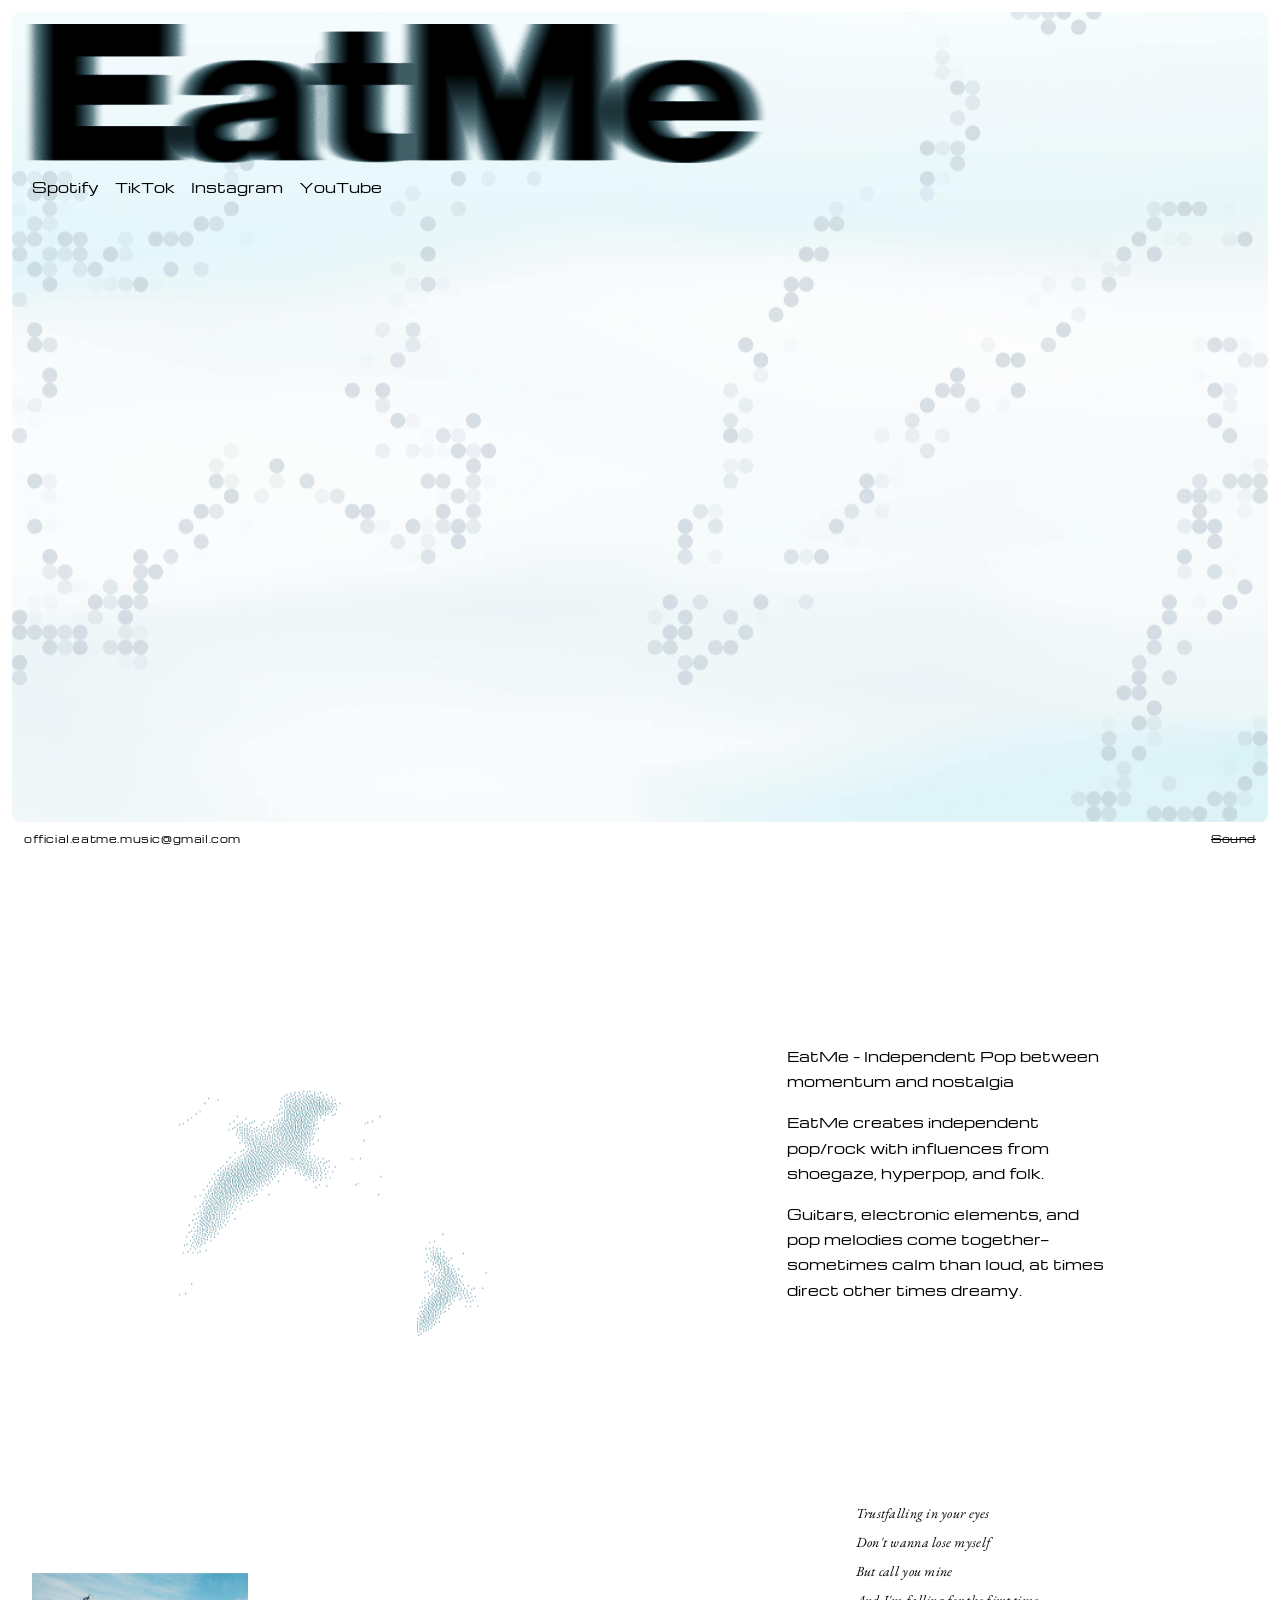
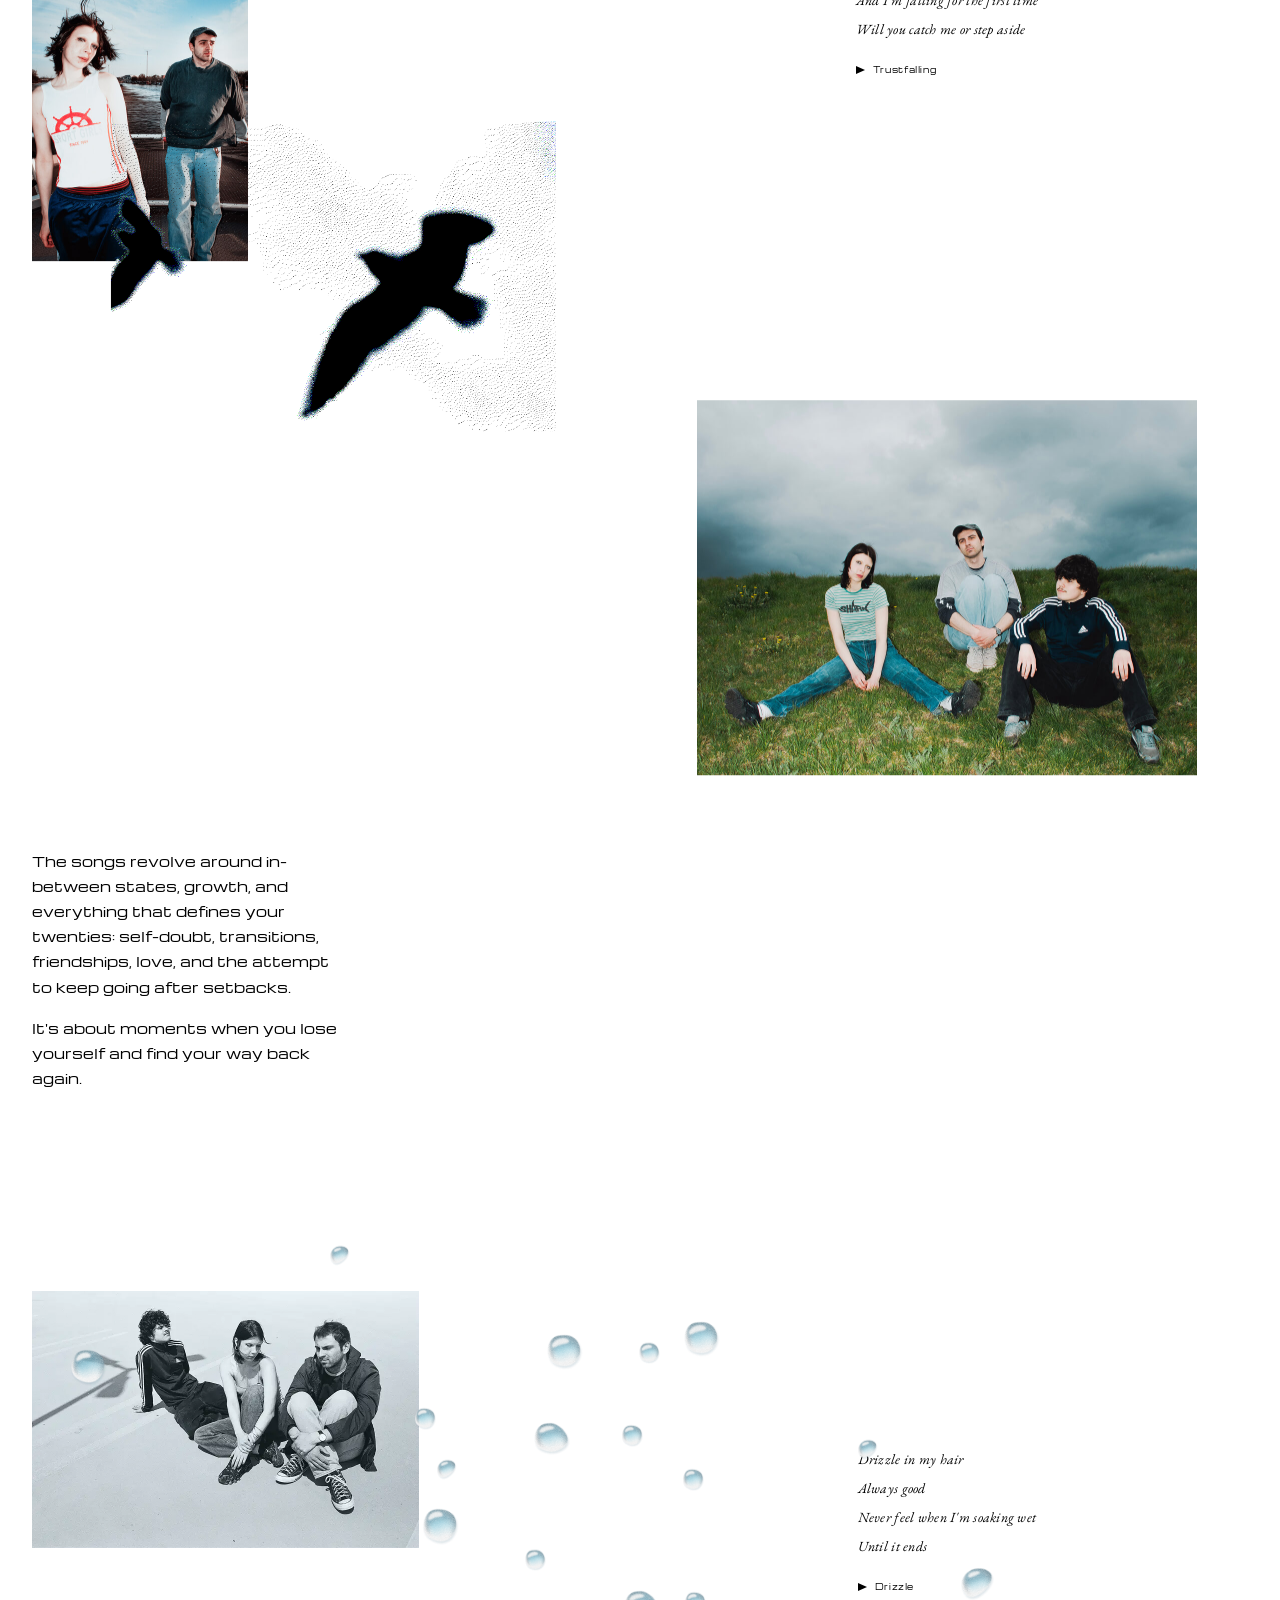
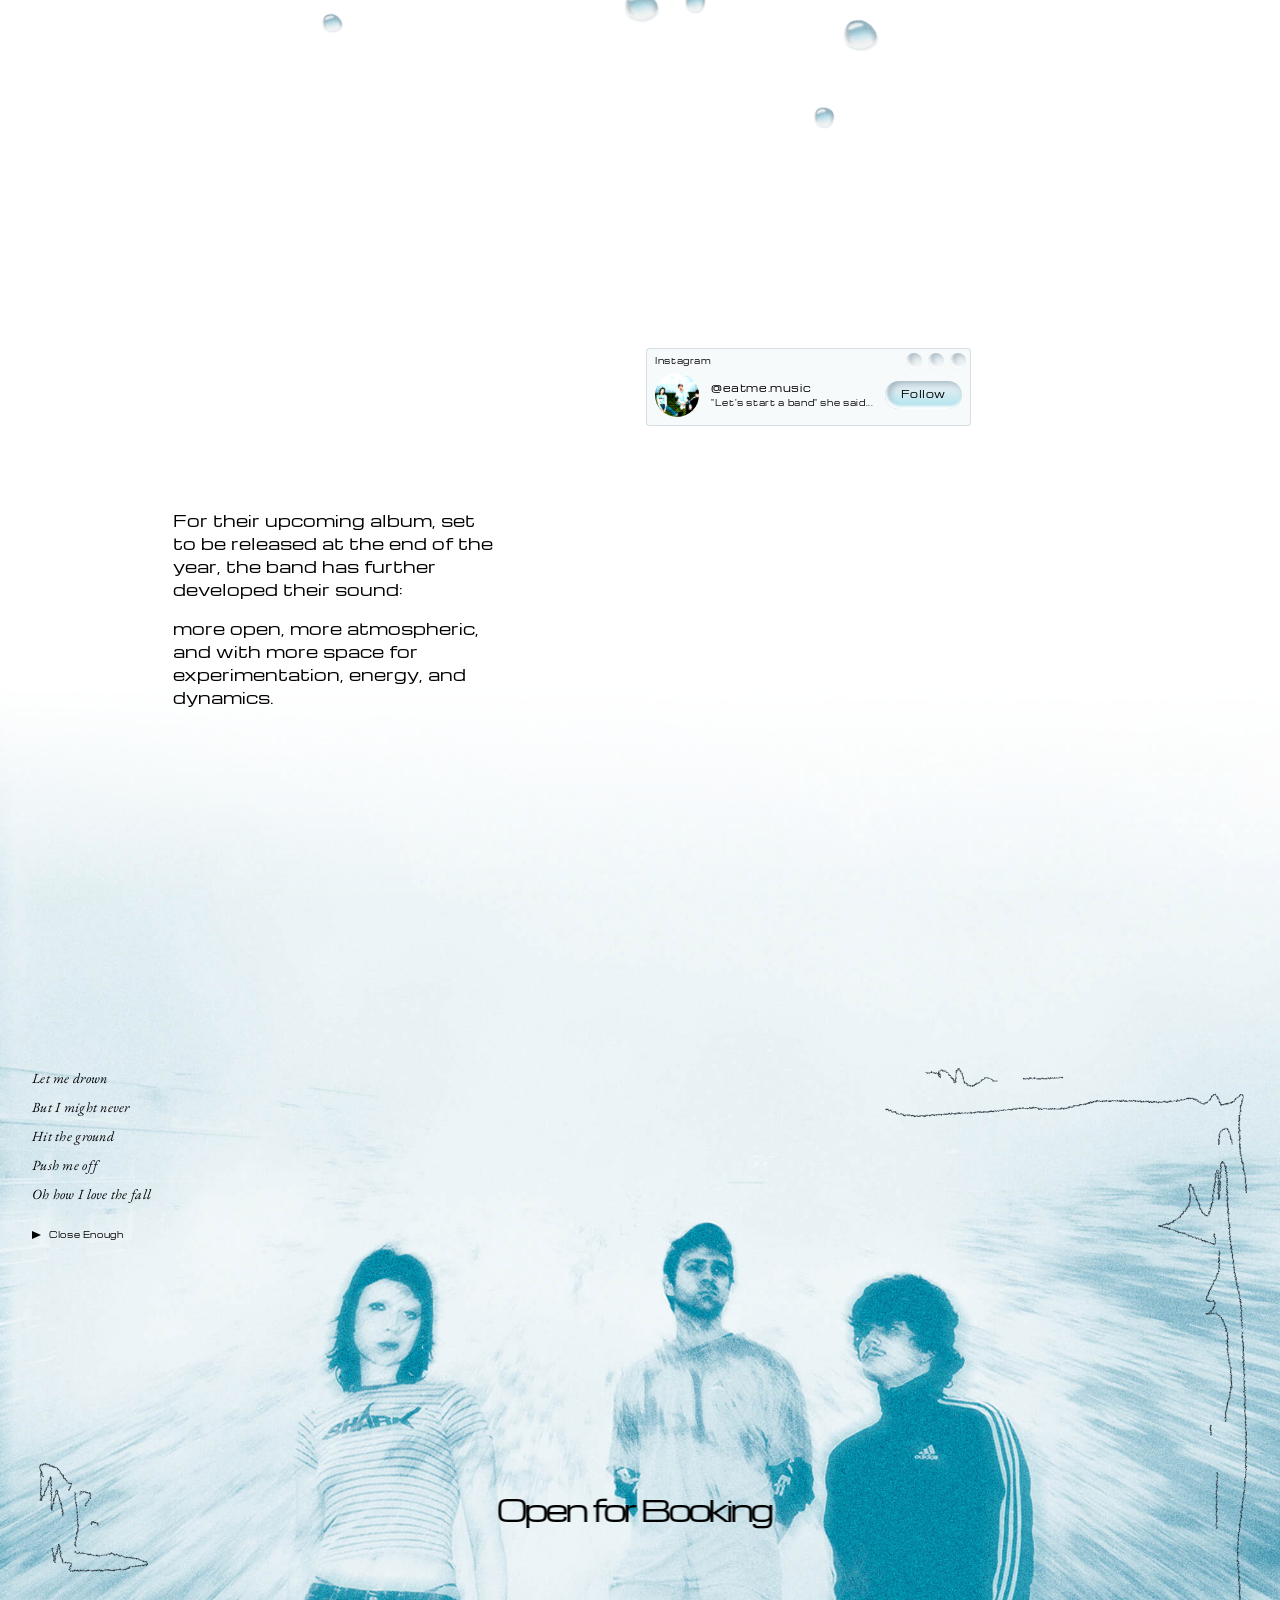
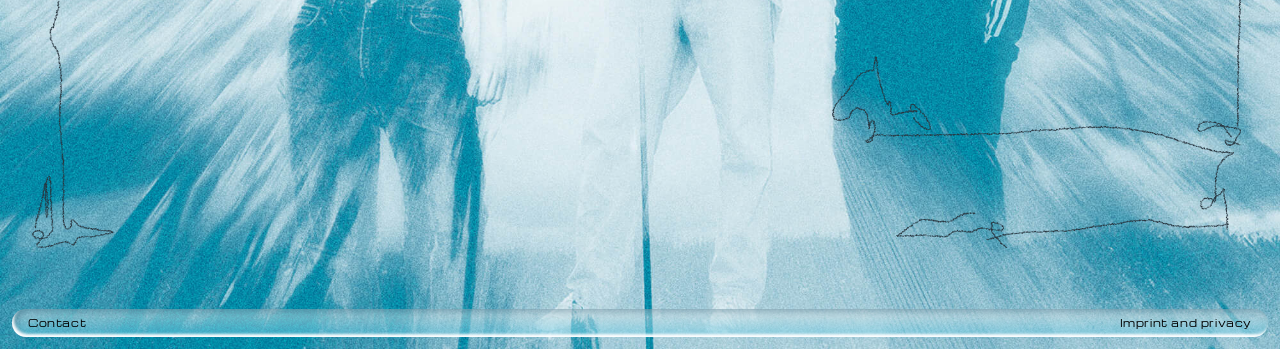
==== commit 087ce725: "Add files via upload" ====
--- a/index.html
+++ b/index.html
@@ -48,7 +48,7 @@
     "name": "EatMe",
     "url": "https://eatmemusic.com/",
     "genre": ["Alternative Pop", "Indie Pop", "Shoegaze"],
-    "email": "contact@eatmemusic.com",
+    "email": "official.eatme.music@gmail.com",
     "sameAs": [
       "https://open.spotify.com/intl-de/artist/4FGZux9nAZR4DANmMObYZg",
       "https://www.instagram.com/eatme.music/",
@@ -127,7 +127,7 @@
         <iframe class="stage-birds" src="assets/visuals/birds-stage.html" title="" aria-hidden="true" tabindex="-1"></iframe>
       </div>
       <nav class="secondary-nav">
-        <a href="mailto:contact@eatmemusic.com" class="text-copy-s">contact@eatmemusic.com</a>
+        <a href="mailto:official.eatme.music@gmail.com" class="text-copy-s">official.eatme.music@gmail.com</a>
         <button class="sound-toggle text-copy-s" type="button" data-state="off">Sound</button>
       </nav>
     </section>
--- a/styles.css
+++ b/styles.css
@@ -46,6 +46,17 @@
 
 html {
   scroll-behavior: smooth;
+  /* Verhindert automatisches Hochskalieren der Schriftgröße durch den
+     Browser (iOS Safari/Chrome "Text Autosizing"), das bei langen
+     Textblöcken in schmalen Spalten auf Mobile greift und die per CSS
+     gesetzte font-size ignoriert. War die Ursache für den zu großen
+     Privacy-Text auf Mobil (imprint-and-privacy.html): die Privacy-Spalte
+     ist deutlich länger als die Imprint-Spalte und wurde deshalb vom
+     Browser automatisch hochskaliert, obwohl beide dieselbe
+     .text-copy-s-Klasse nutzen. Global hier gesetzt, damit künftige
+     lange Textblöcke in anderen Sektionen nicht denselben Bug bekommen. */
+  -webkit-text-size-adjust: 100%;
+  text-size-adjust: 100%;
 }
 
 body {
--- a/sections/section-01-stage.css
+++ b/sections/section-01-stage.css
@@ -63,11 +63,25 @@
   align-self: stretch;
 }
 
+/* Hover bewusst wie der Mailto-Link daneben (siehe globale Link-Convention
+   in styles.css: Opacity + Blur statt des generischen Button-Opacity-Hovers),
+   damit beide Elemente in der secondary-nav gleich reagieren. Padding +
+   negatives Margin ist der gleiche Safari-Fix wie bei <a> (sonst schneidet
+   Safari die Blur-Fläche hart ab). */
 #section-01-stage .sound-toggle {
   background: none;
   border: none;
   cursor: pointer;
   font-family: inherit;
+  display: inline-block;
+  padding: 10px 6px;
+  margin: -10px -6px;
+  will-change: filter;
+  transition: opacity 0.6s ease, filter 0.6s ease;
+}
+#section-01-stage .sound-toggle:hover {
+  opacity: 0.6;
+  filter: blur(4px);
 }
 
 /* Default: Sound aus -> Label durchgestrichen.
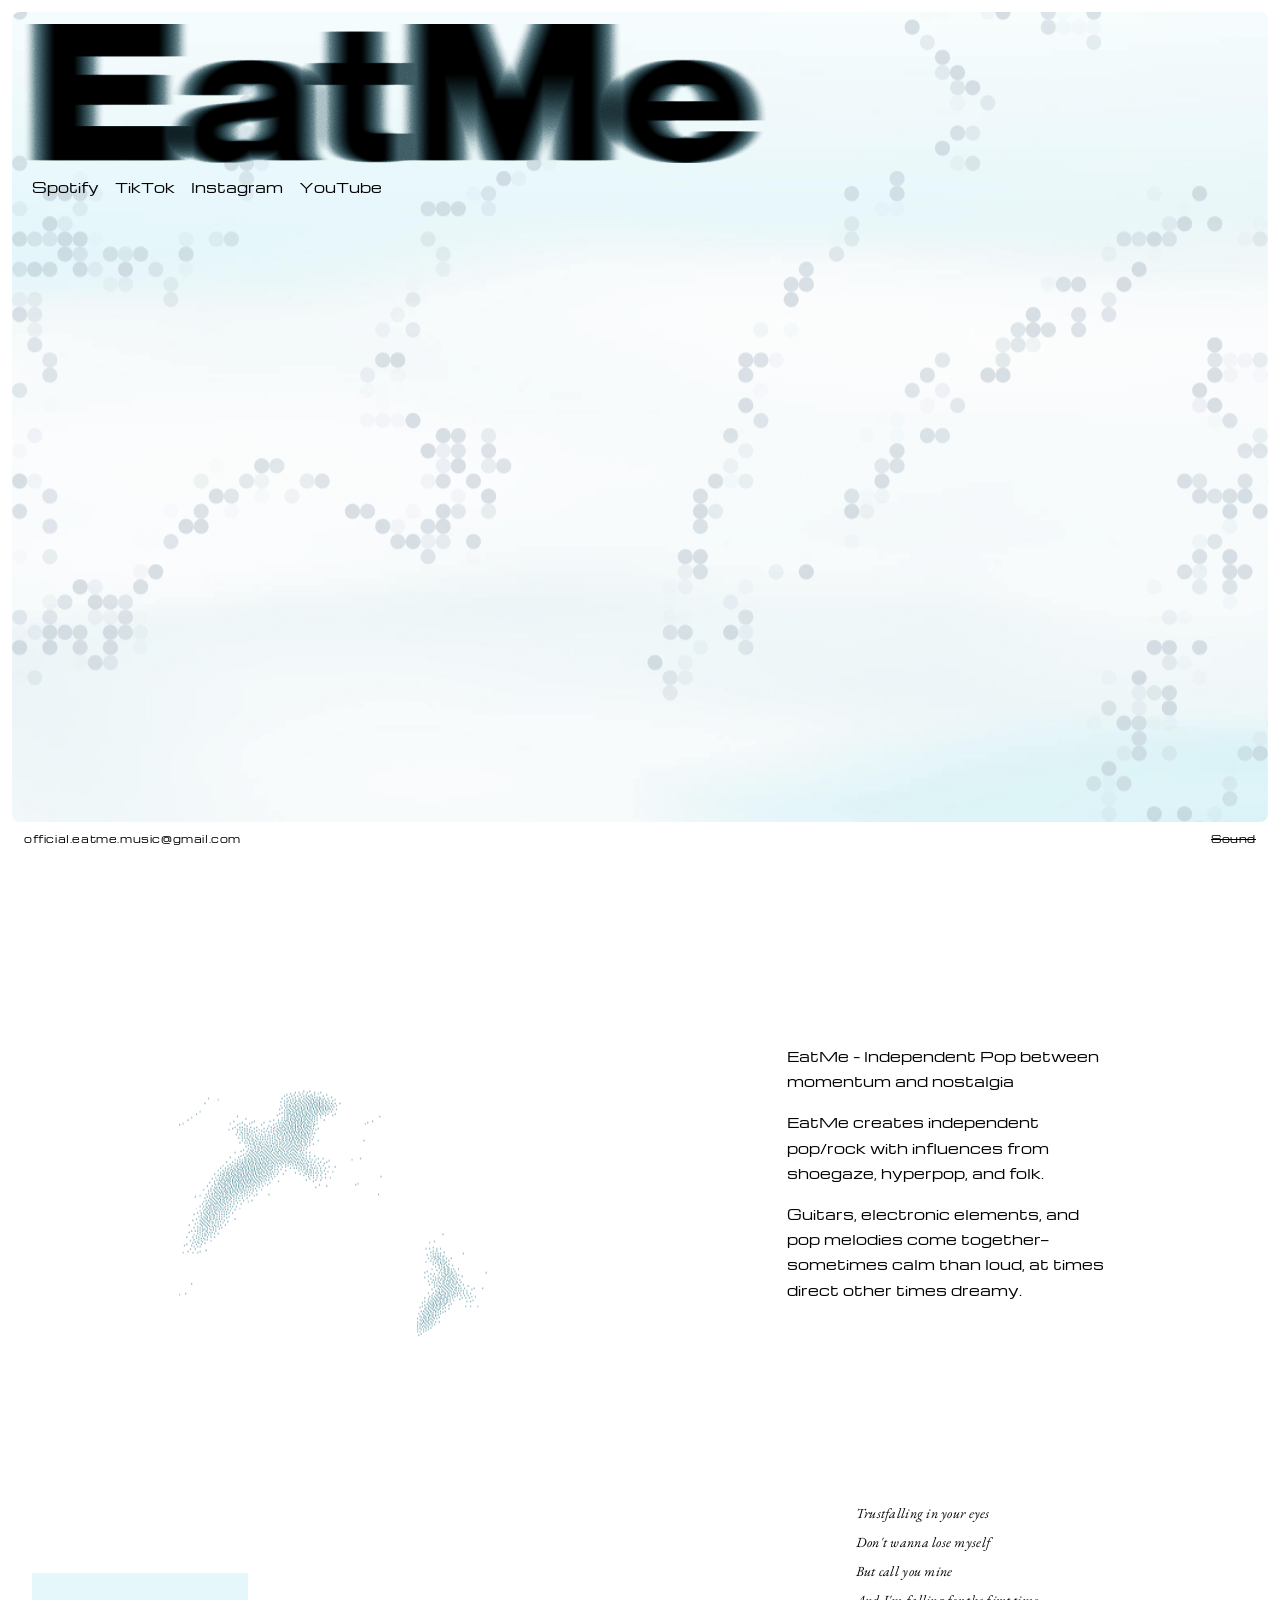
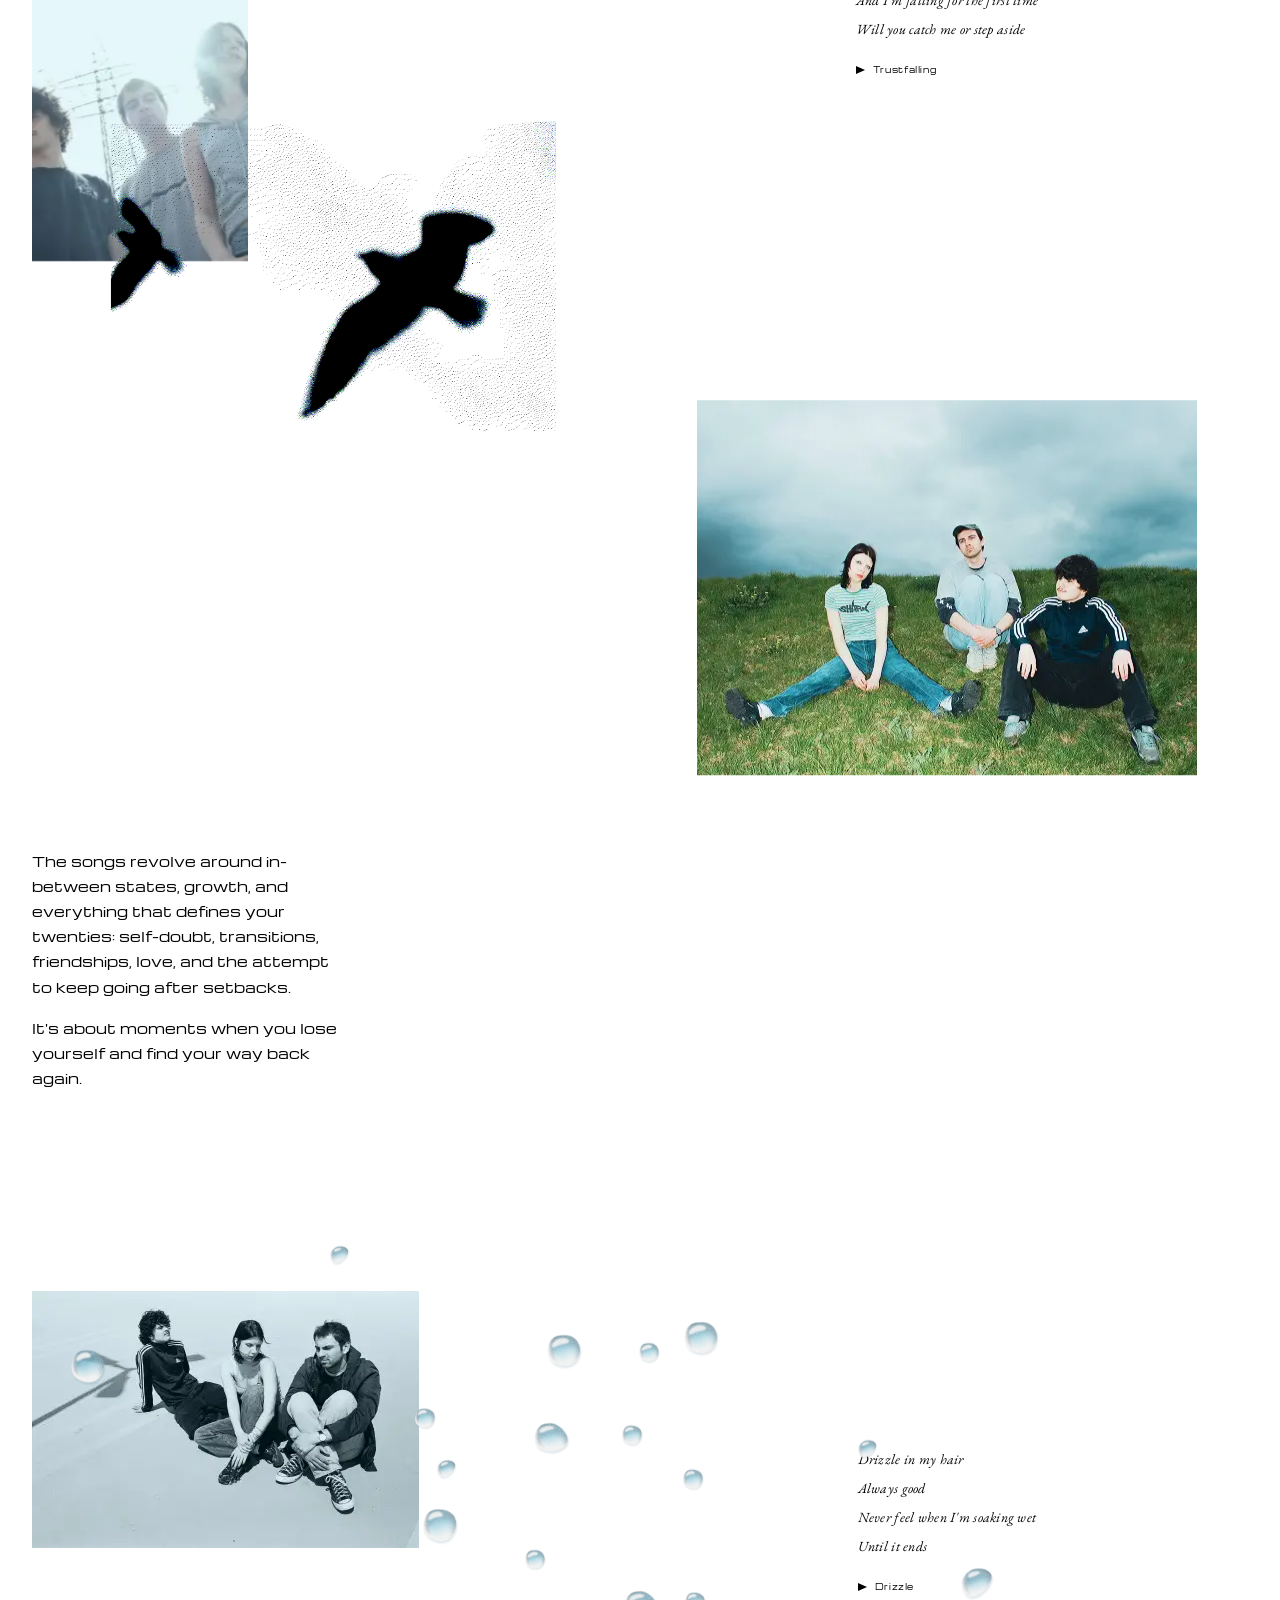
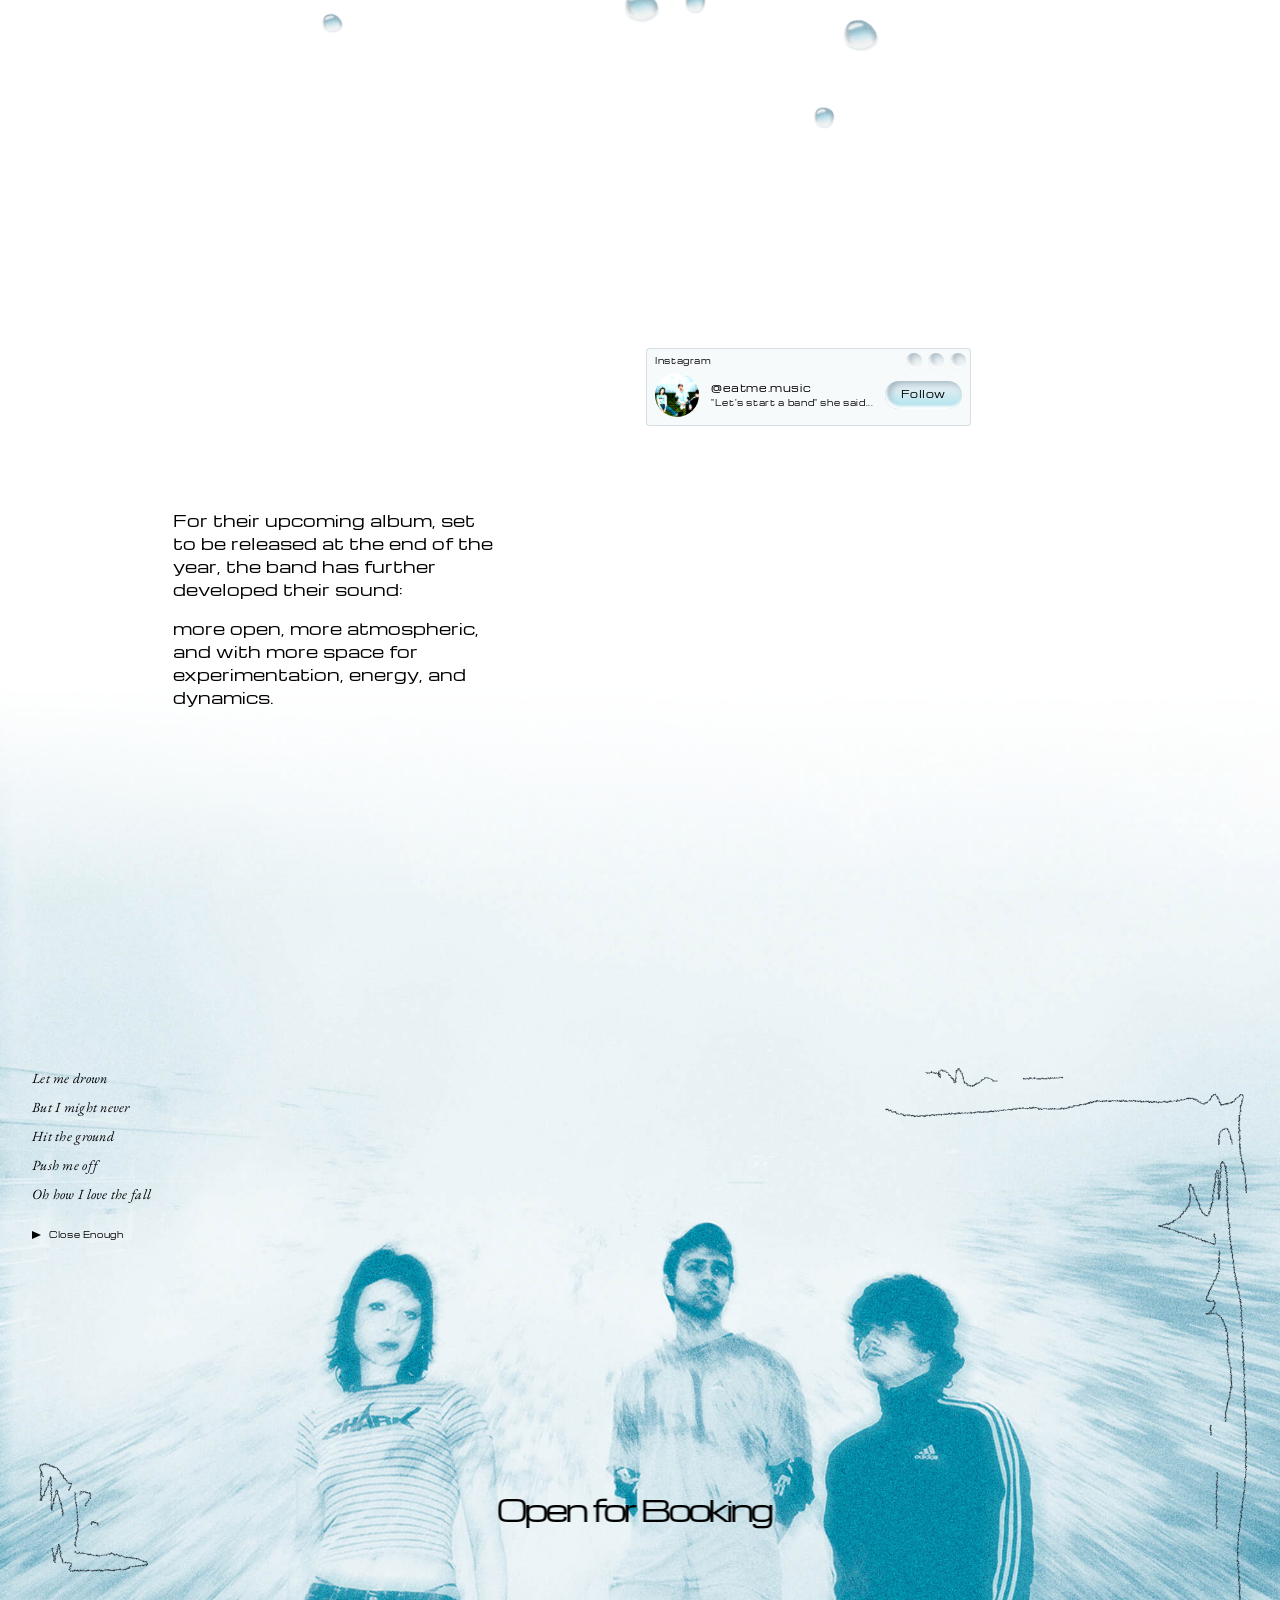
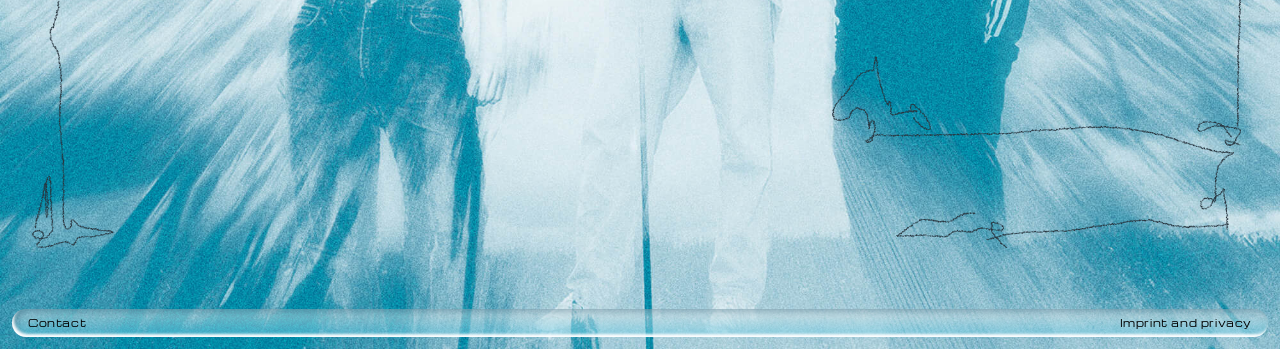
==== commit 579c7457: "Add files via upload" ====
--- a/index.html
+++ b/index.html
@@ -23,13 +23,15 @@
   <meta property="og:title" content="EatMe – Alternative Pop between Nostalgia and New Beginnings" />
   <meta property="og:description" content="Independent pop/rock from Hamburg with shoegaze, hyperpop and folk influences." />
   <meta property="og:url" content="https://eatmemusic.com/" />
-  <meta property="og:image" content="https://eatmemusic.com/assets/images/eatme-image-01.jpg" />
+  <meta property="og:image" content="https://eatmemusic.com/assets/images/eatme-og-image.webp" />
+  <meta property="og:image:width" content="1200" />
+  <meta property="og:image:height" content="630" />
   <meta property="og:locale" content="en_US" />
 
   <meta name="twitter:card" content="summary_large_image" />
   <meta name="twitter:title" content="EatMe – Alternative Pop between Nostalgia and New Beginnings" />
   <meta name="twitter:description" content="Independent pop/rock from Hamburg with shoegaze, hyperpop and folk influences." />
-  <meta name="twitter:image" content="https://eatmemusic.com/assets/images/eatme-image-01.jpg" />
+  <meta name="twitter:image" content="https://eatmemusic.com/assets/images/eatme-og-image.webp" />
 
   <!-- Favicon -->
   <link rel="icon" type="image/png" href="assets/favicon/favicon.png" />
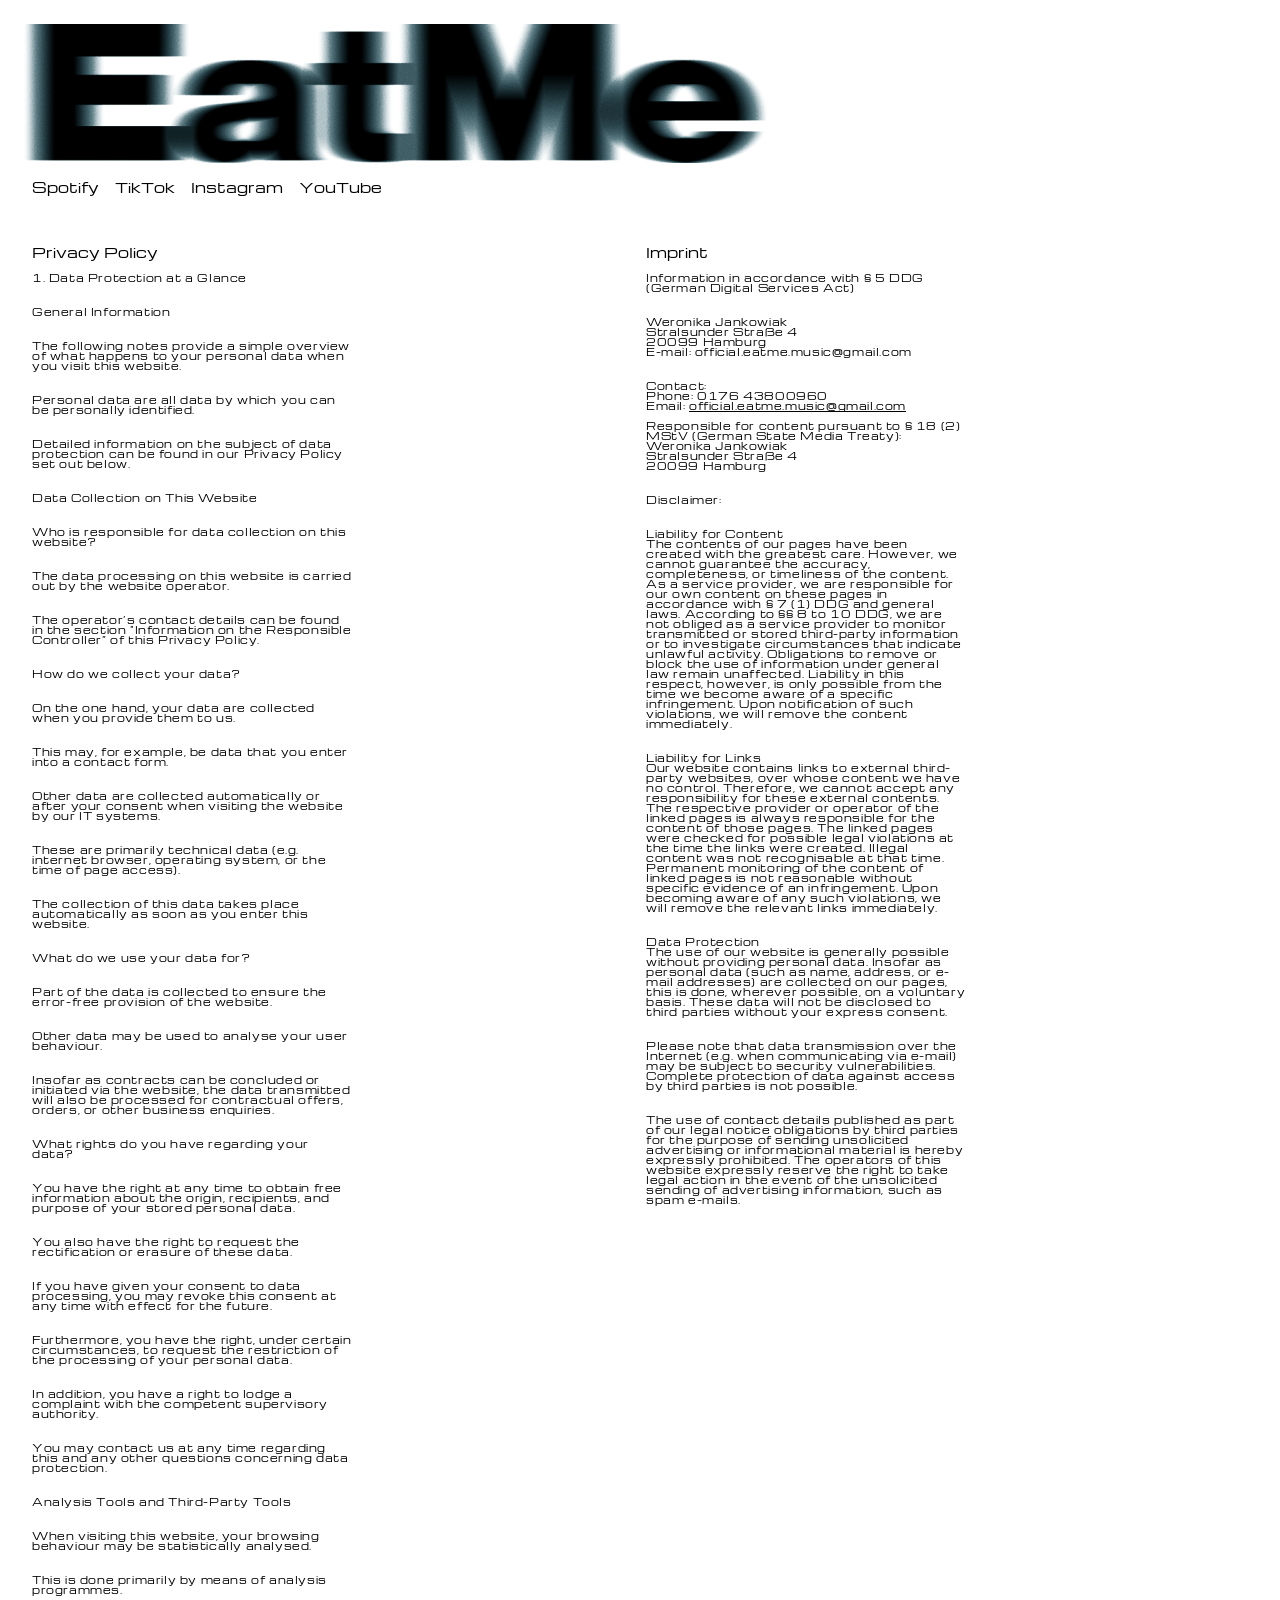
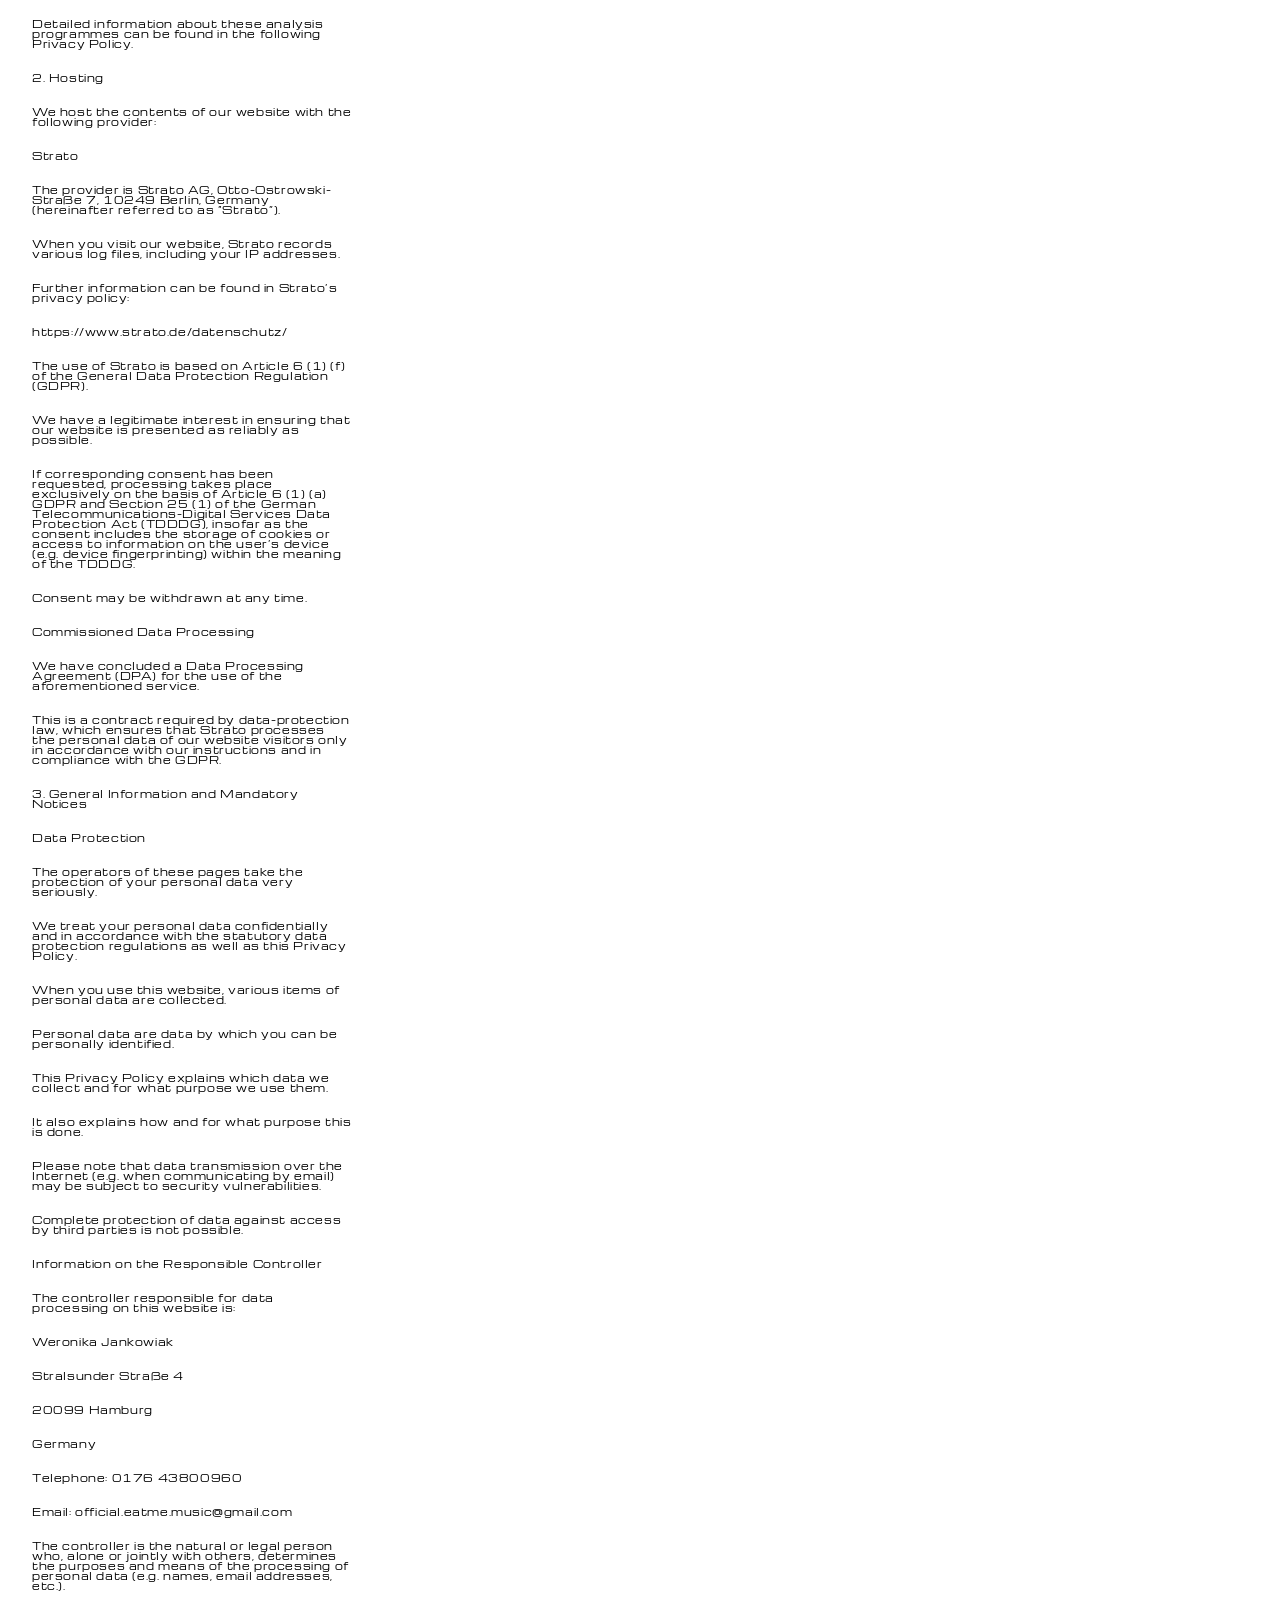
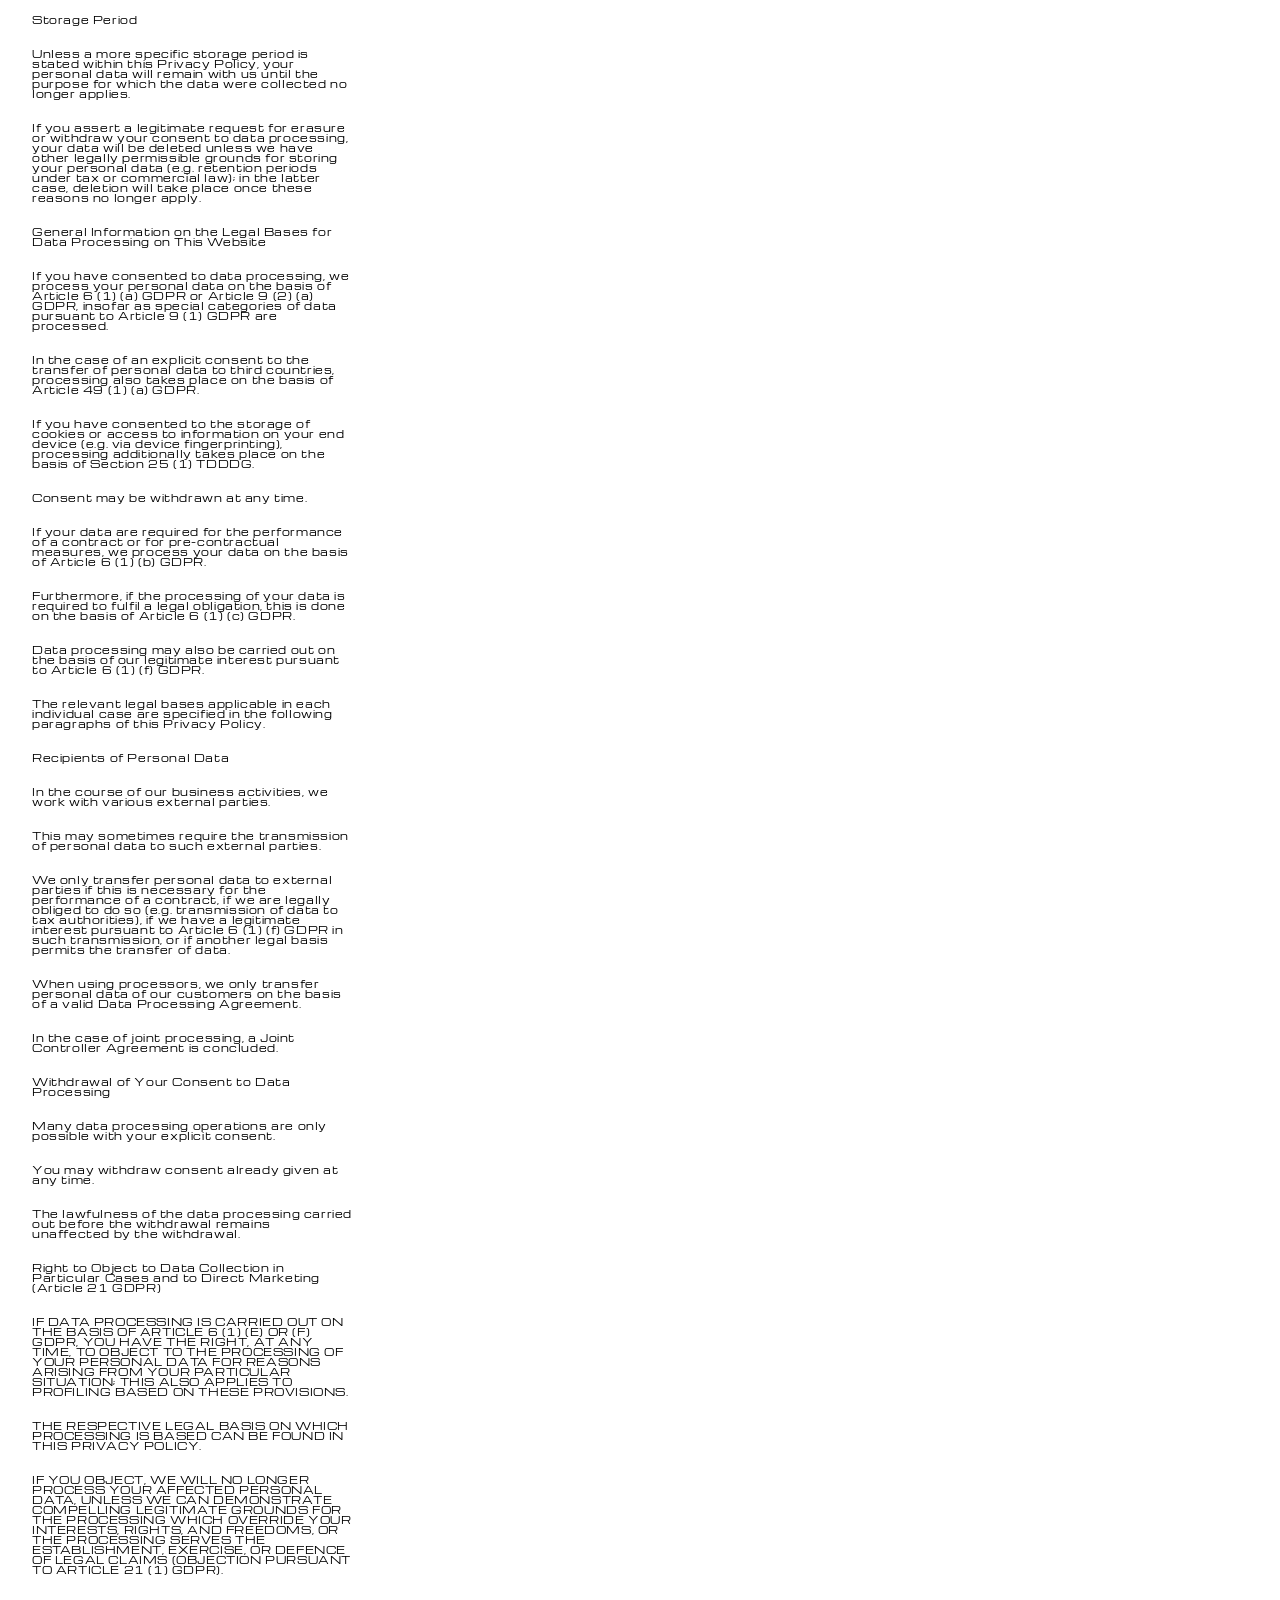
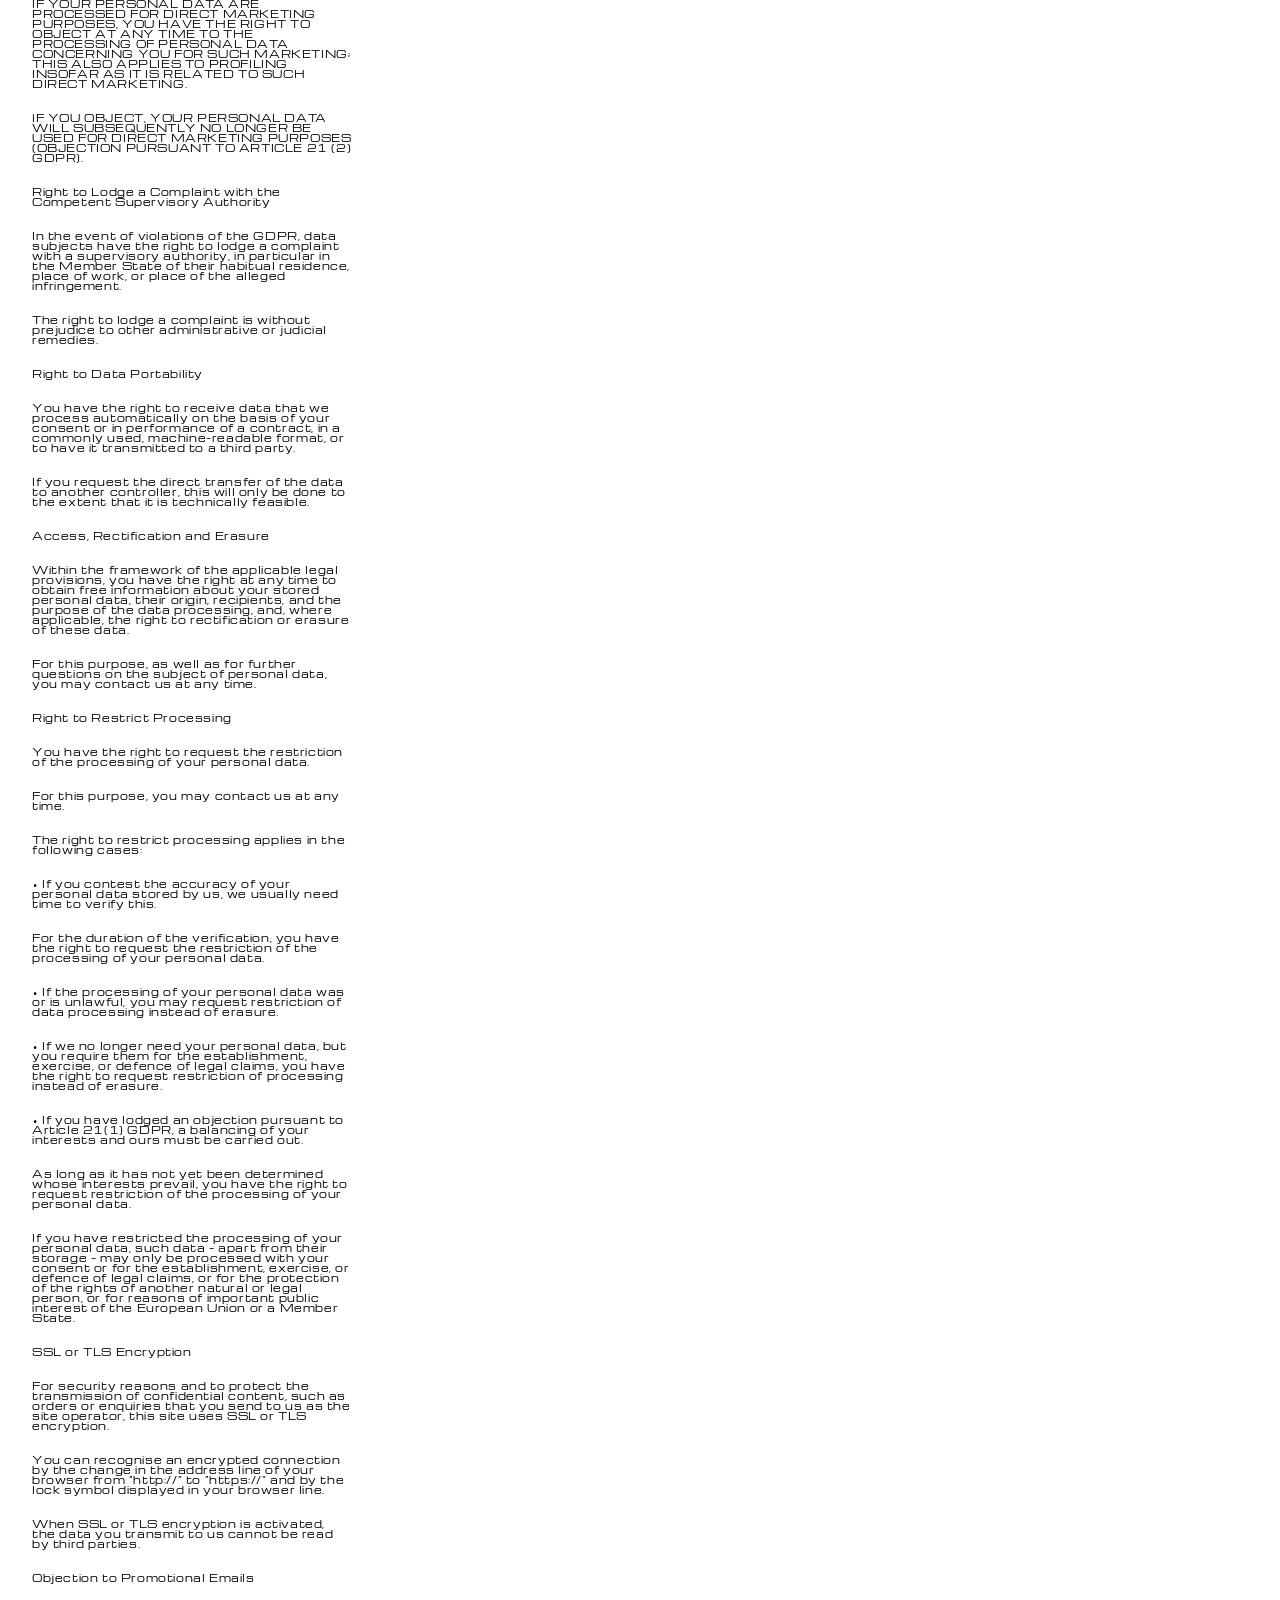
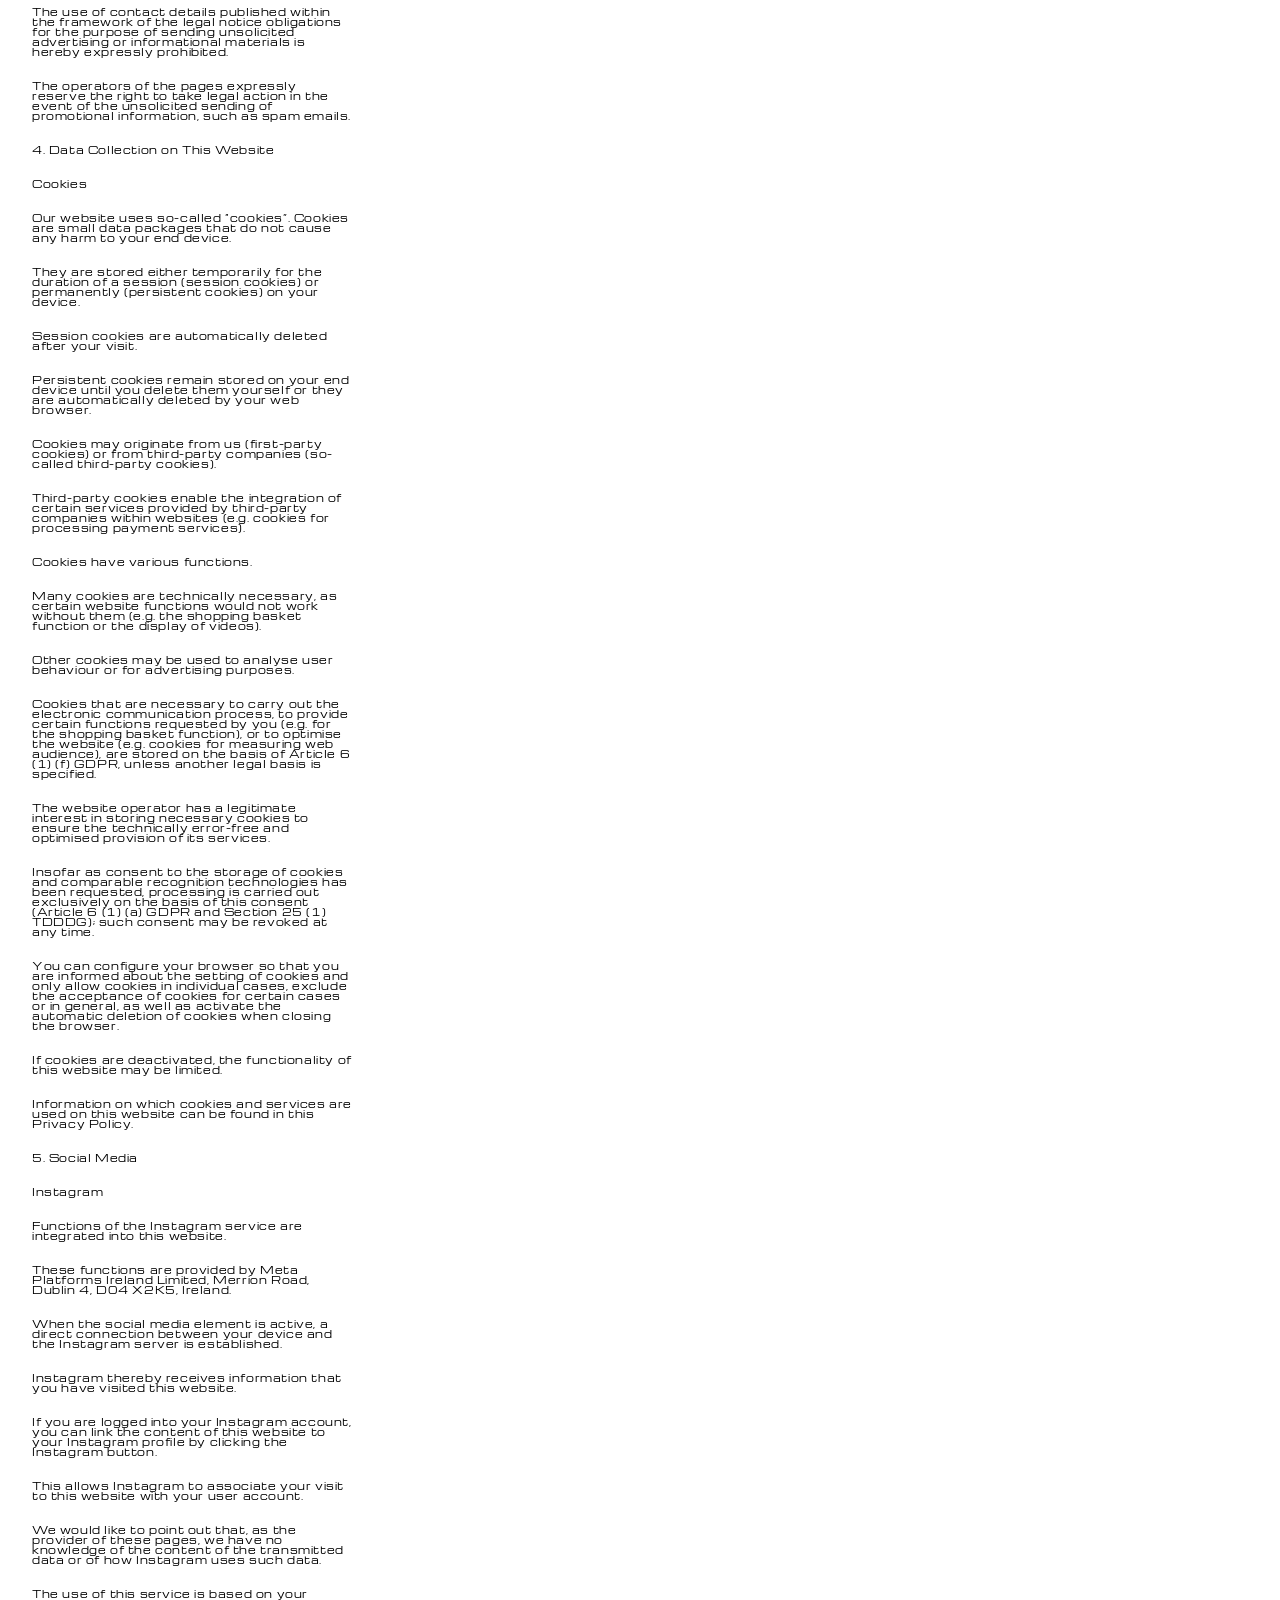
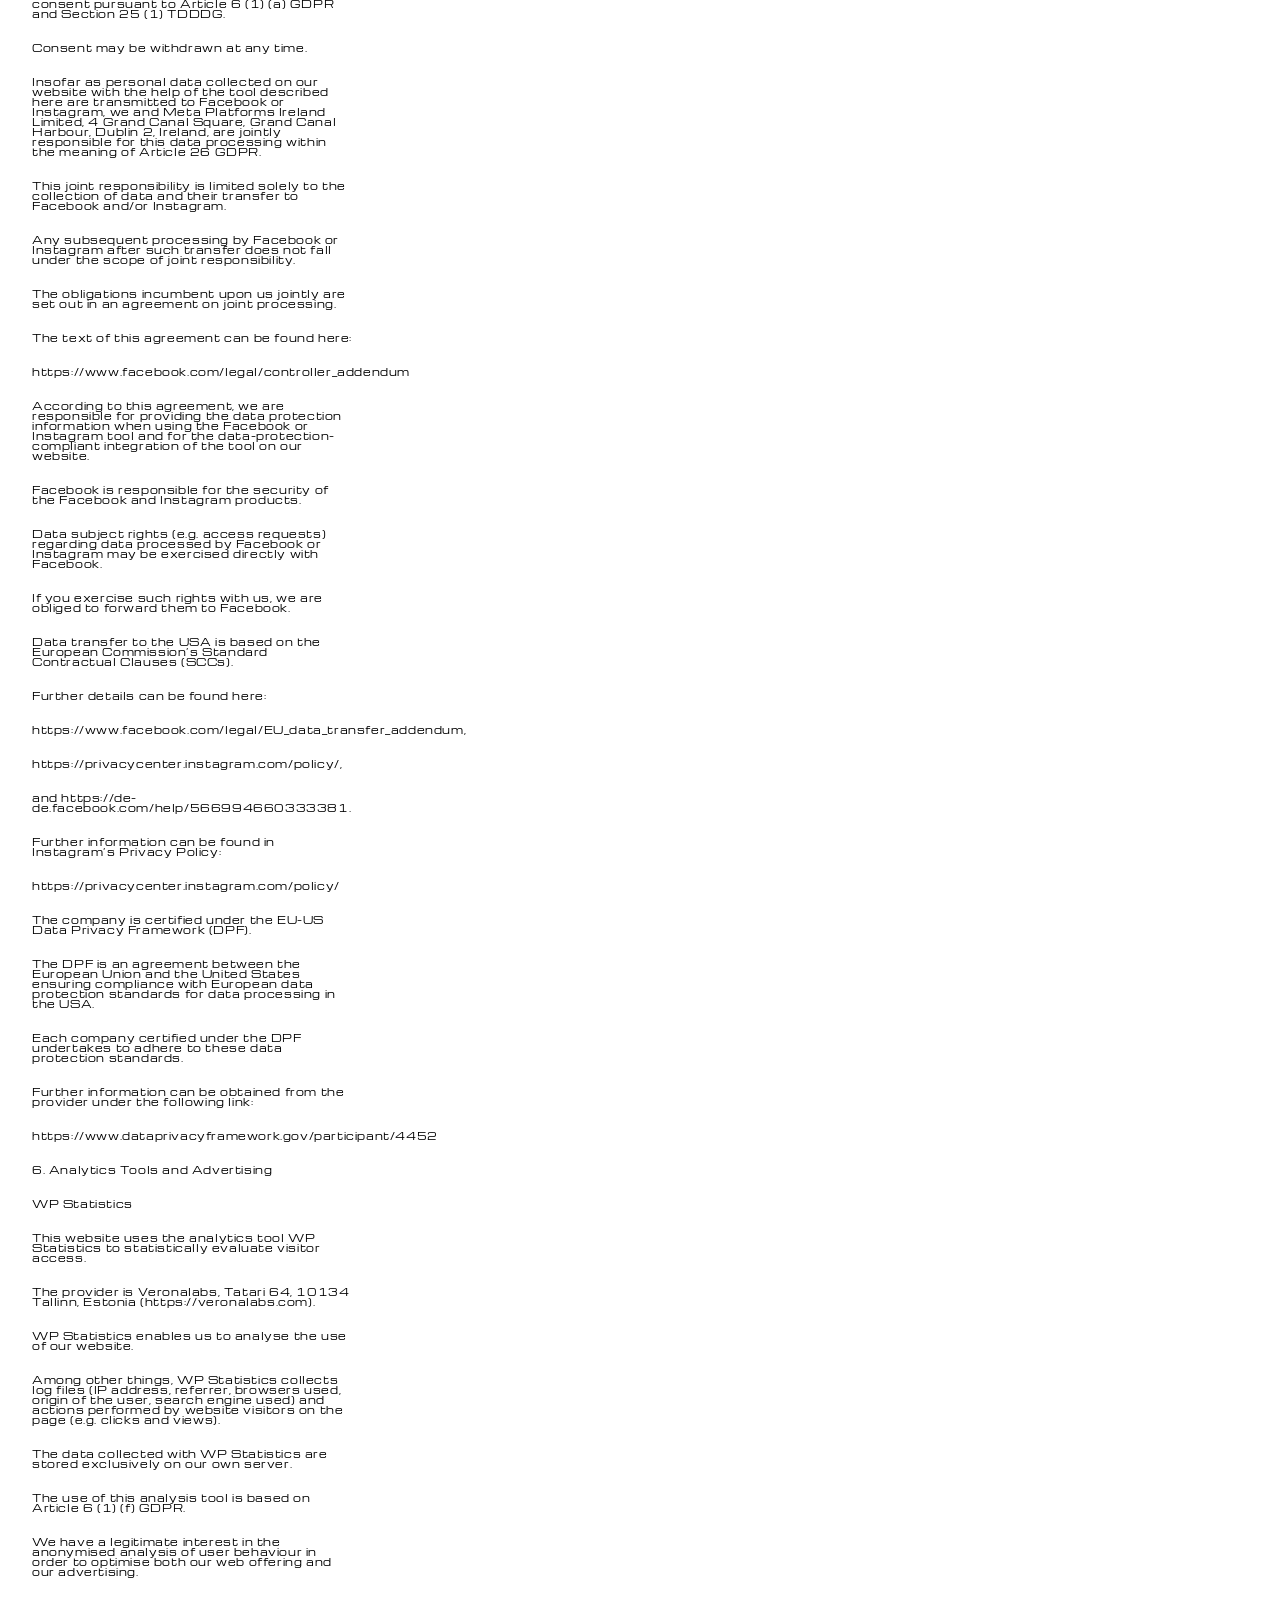
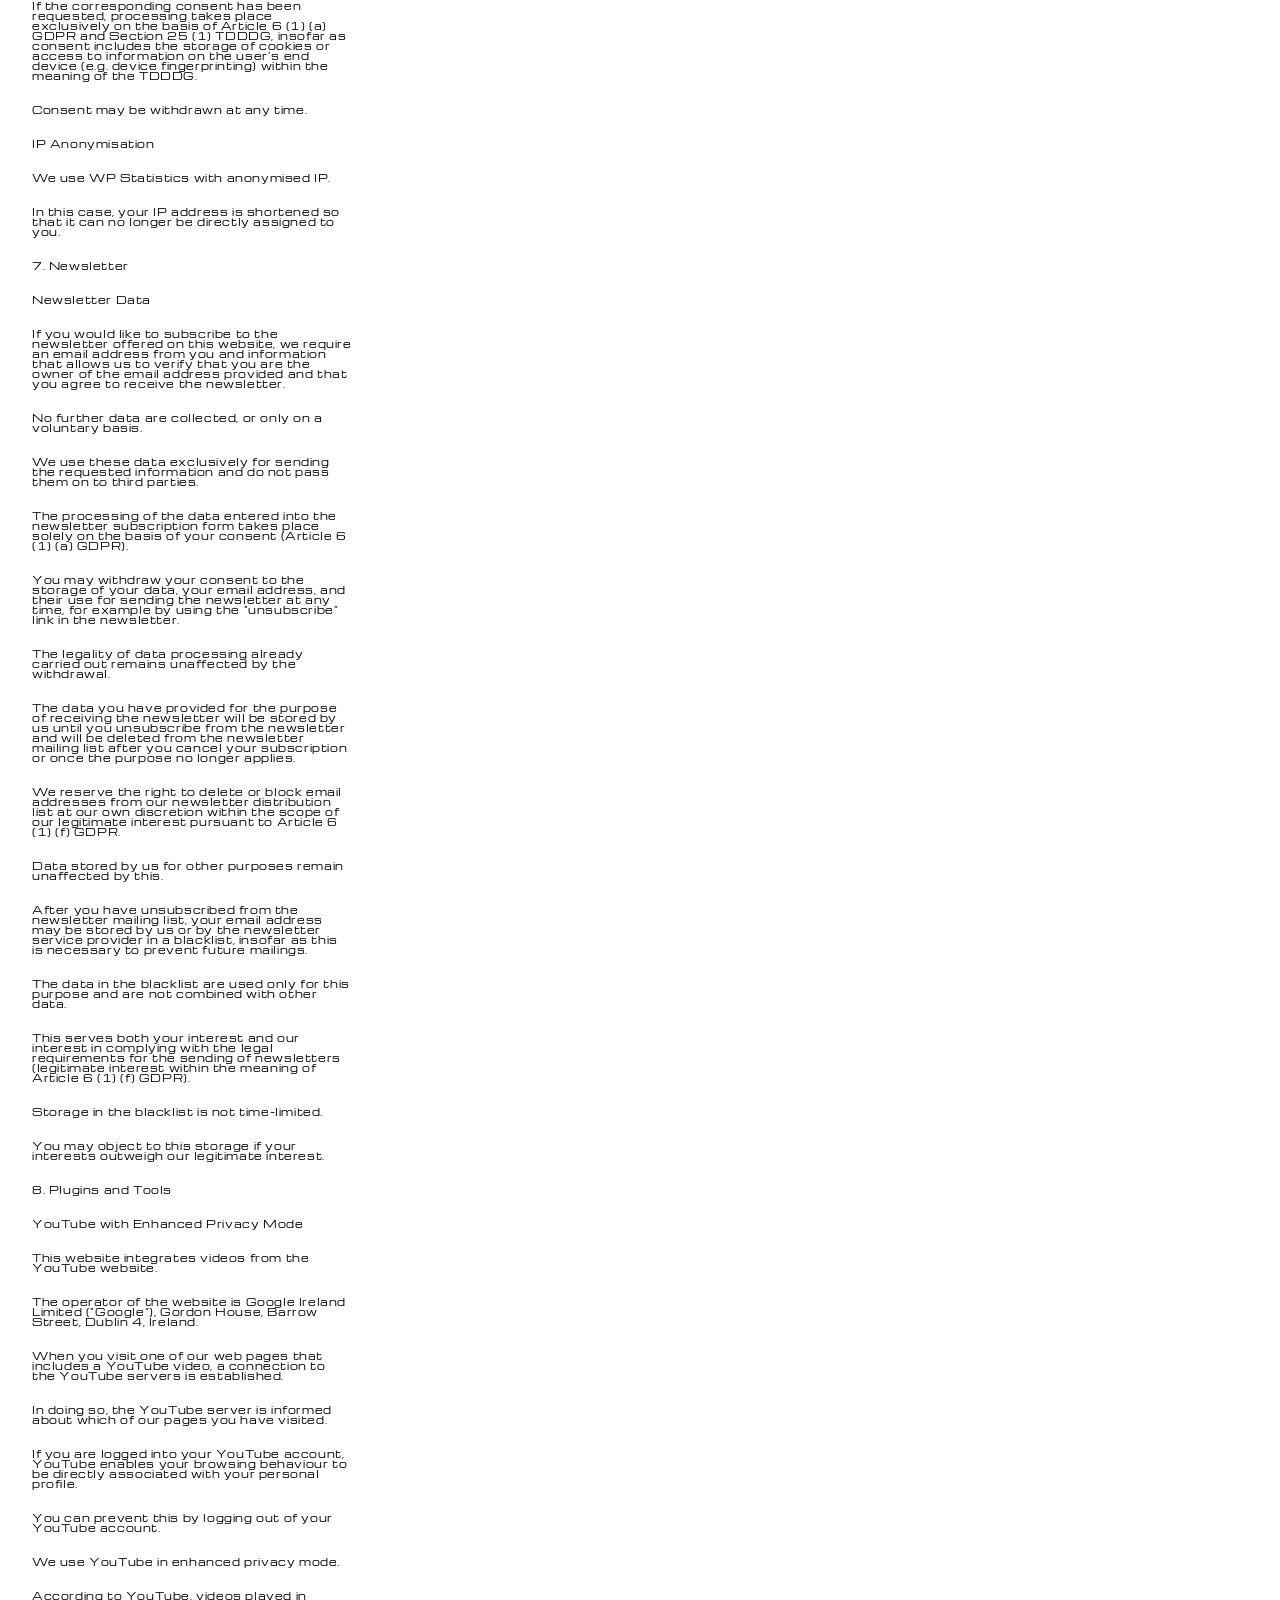
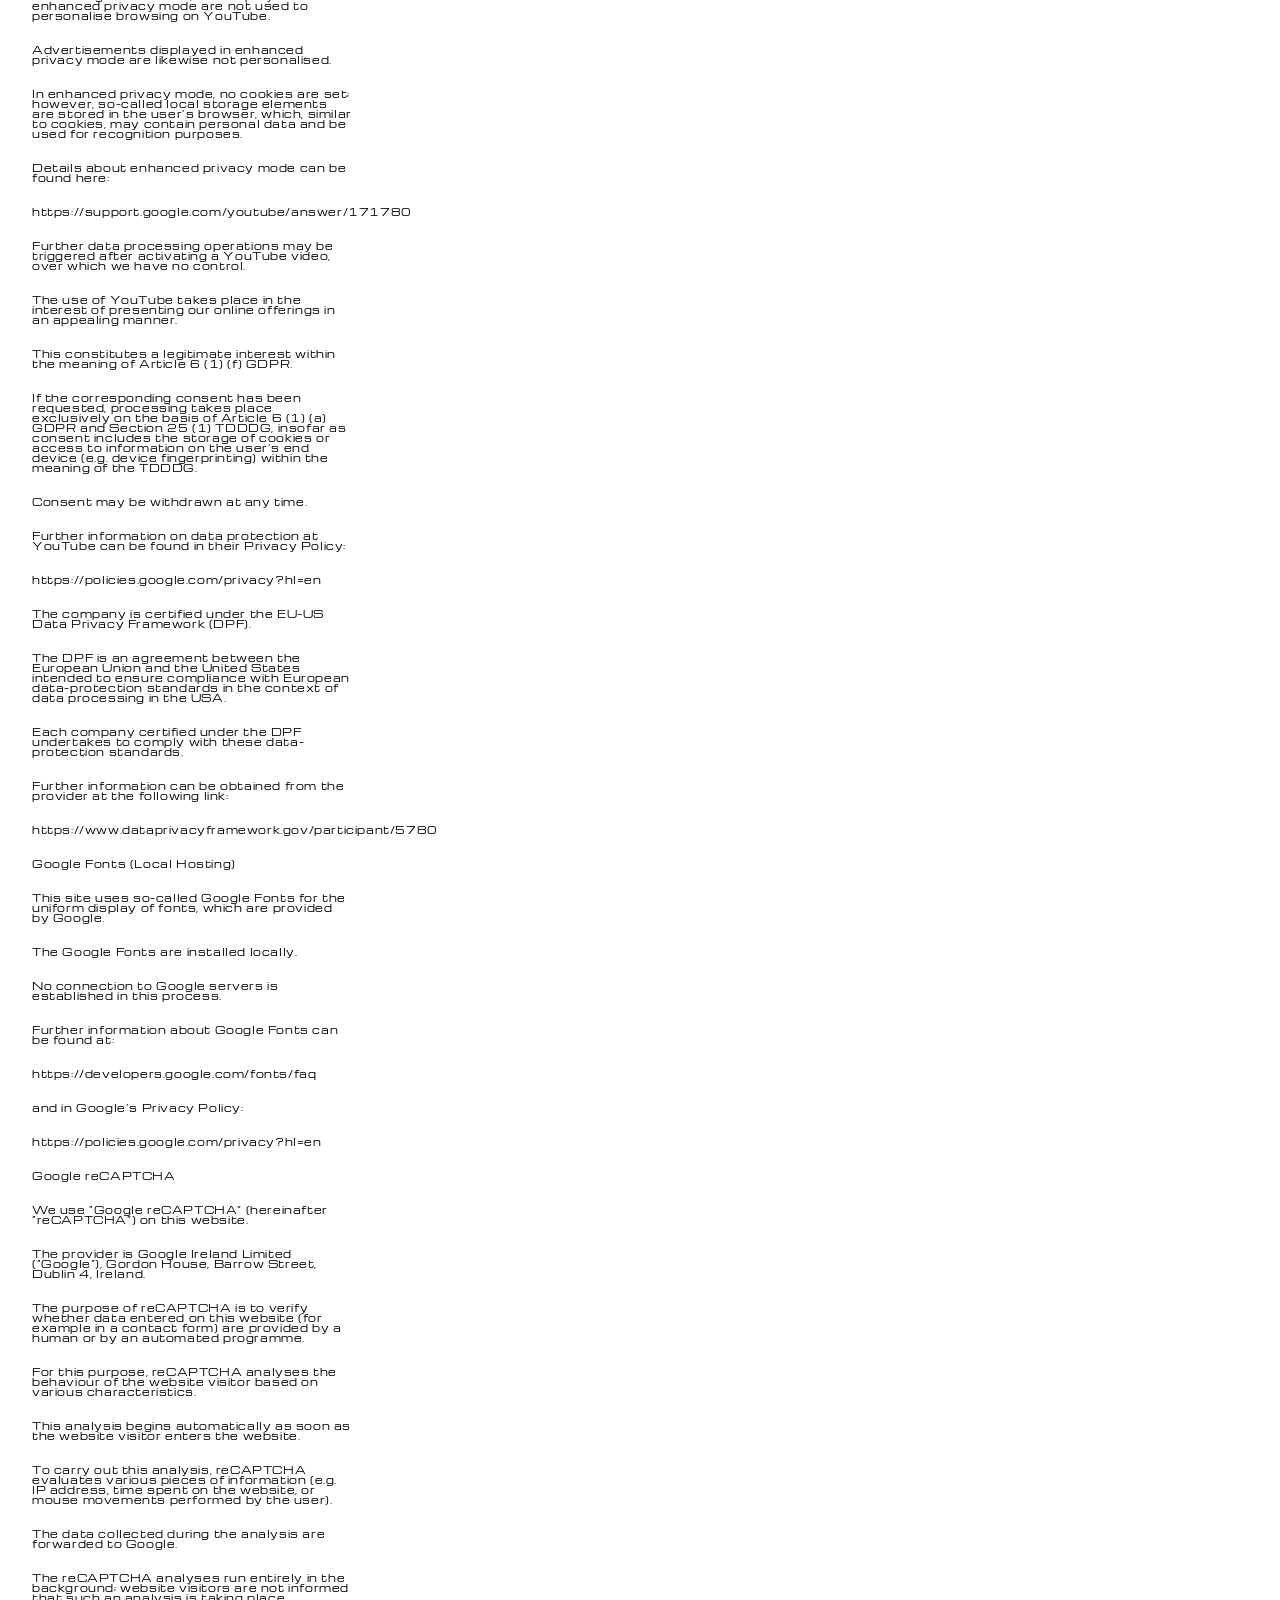
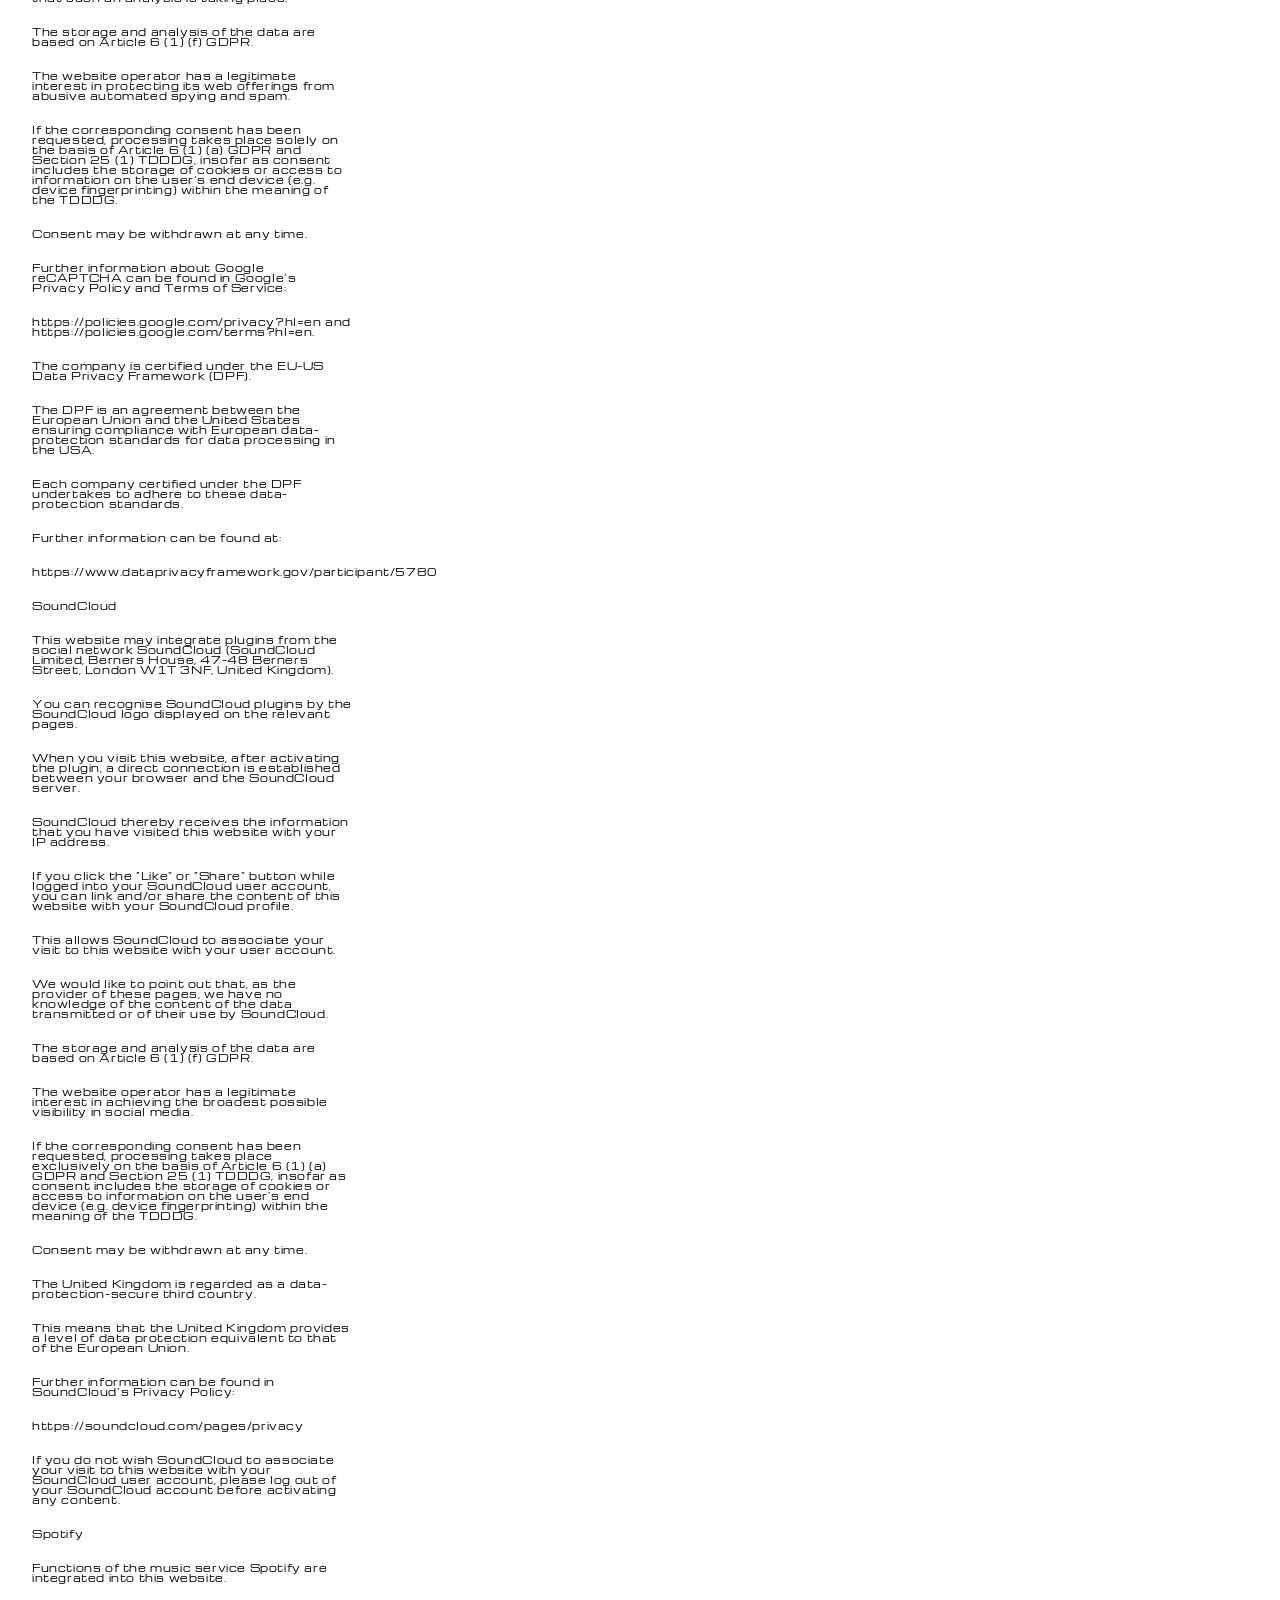
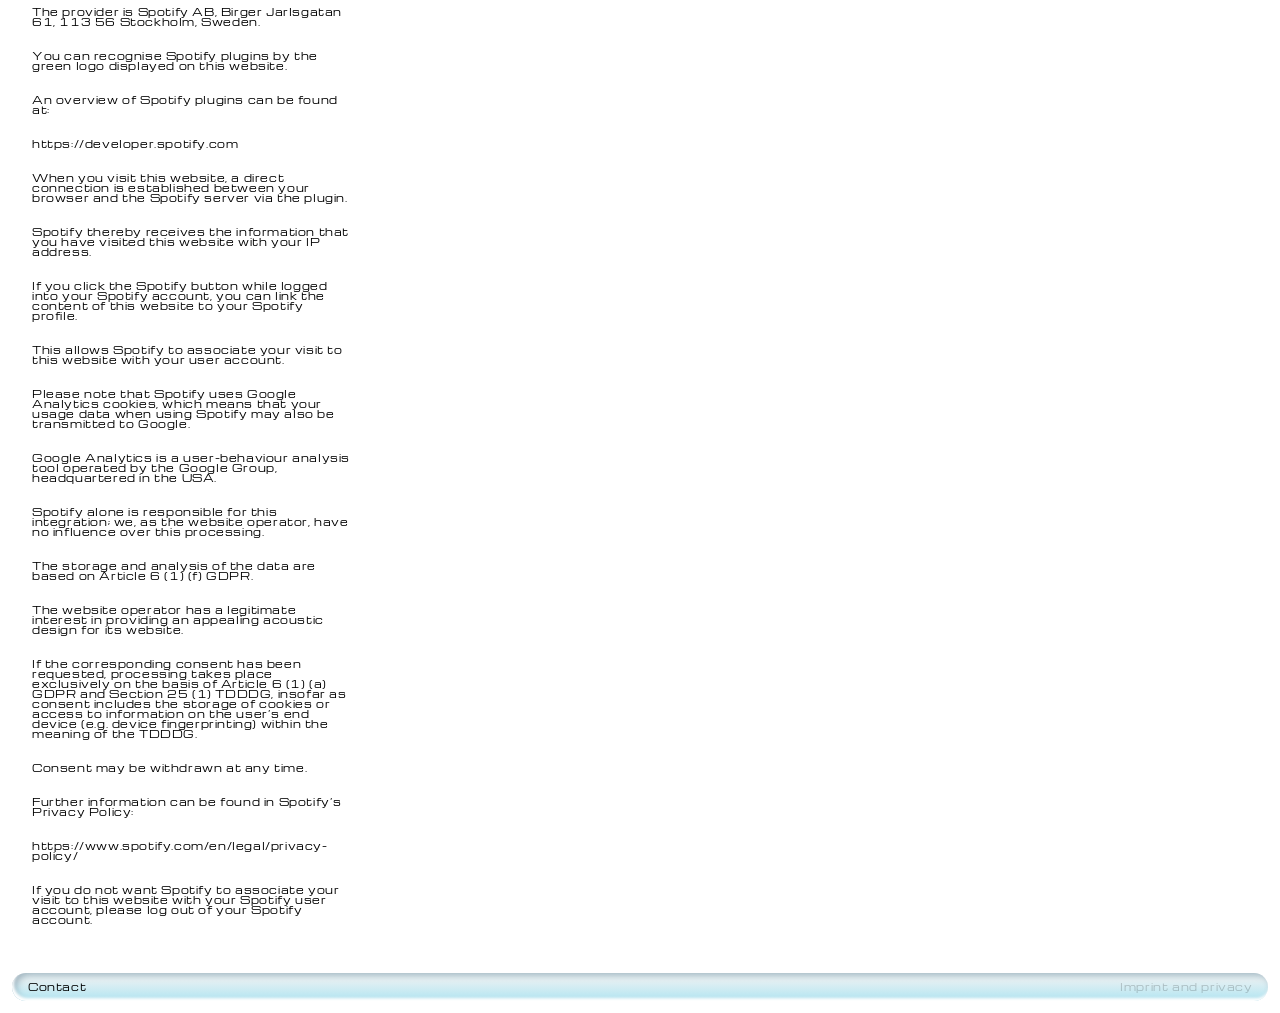
==== commit 7e19e473: "Add files via upload" ====
--- a/index.html
+++ b/index.html
@@ -3,435 +3,363 @@
 <head>
   <meta charset="UTF-8" />
   <meta name="viewport" content="width=device-width, initial-scale=1.0" />
-
-  <!--
-    SEO / Social Meta
-    ==================
-    canonical + og:url + JSON-LD zeigen auf die Custom-Domain
-    eatmemusic.com (Umzug via Strato). Diese Tags stehen bewusst
-    statisch im HTML (nicht per script.js aus content.json injiziert),
-    weil Social-Crawler (WhatsApp, iMessage, Facebook) kein JavaScript
-    ausführen und nur den rohen <head> lesen.
-  -->
-  <title>EatMe – Alternative Pop between Nostalgia and New Beginnings</title>
-  <meta name="description" content="EatMe is an independent pop/rock project from Hamburg blending shoegaze, hyperpop and folk influences — alternative pop between nostalgia and new beginnings." />
-  <meta name="robots" content="index, follow" />
-  <link rel="canonical" href="https://eatmemusic.com/" />
-
-  <meta property="og:type" content="website" />
-  <meta property="og:site_name" content="EatMe" />
-  <meta property="og:title" content="EatMe – Alternative Pop between Nostalgia and New Beginnings" />
-  <meta property="og:description" content="Independent pop/rock from Hamburg with shoegaze, hyperpop and folk influences." />
-  <meta property="og:url" content="https://eatmemusic.com/" />
-  <meta property="og:image" content="https://eatmemusic.com/assets/images/eatme-og-image.webp" />
-  <meta property="og:image:width" content="1200" />
-  <meta property="og:image:height" content="630" />
-  <meta property="og:locale" content="en_US" />
-
-  <meta name="twitter:card" content="summary_large_image" />
-  <meta name="twitter:title" content="EatMe – Alternative Pop between Nostalgia and New Beginnings" />
-  <meta name="twitter:description" content="Independent pop/rock from Hamburg with shoegaze, hyperpop and folk influences." />
-  <meta name="twitter:image" content="https://eatmemusic.com/assets/images/eatme-og-image.webp" />
-
-  <!-- Favicon -->
-  <link rel="icon" type="image/png" href="assets/favicon/favicon.png" />
-  <link rel="apple-touch-icon" href="assets/favicon/favicon.png" />
-
-  <!--
-    Structured Data (JSON-LD): hilft Google, EatMe als Musik-Act zu
-    verstehen und die Social-Profile zu verknüpfen (sameAs). Werte
-    stammen aus content.json (site.social_links) -- bei Änderungen dort
-    auch hier nachziehen, da dieser Block statisch ist.
-  -->
-  <script type="application/ld+json">
-  {
-    "@context": "https://schema.org",
-    "@type": "MusicGroup",
-    "name": "EatMe",
-    "url": "https://eatmemusic.com/",
-    "genre": ["Alternative Pop", "Indie Pop", "Shoegaze"],
-    "email": "official.eatme.music@gmail.com",
-    "sameAs": [
-      "https://open.spotify.com/intl-de/artist/4FGZux9nAZR4DANmMObYZg",
-      "https://www.instagram.com/eatme.music/",
-      "https://www.youtube.com/@eatme.music.official",
-      "https://www.tiktok.com/@eatme.music"
-    ]
-  }
-  </script>
-
-  <!-- Design-Tokens: Farben, Fonts, Font-Faces — einzige Quelle, siehe tokens-notes.md -->
-  <link rel="stylesheet" href="tokens.css" />
-
-  <!-- Globales Layout-Grundgerüst (Hintergrund-Layer, Sektions-Wrapper-Basics) -->
-  <link rel="stylesheet" href="styles.css" />
-
-  <!-- Komponenten-CSS: wiederverwendbare Bausteine, siehe ARCHITECTURE.md -->
-  <link rel="stylesheet" href="components/eatme-navigation.css" />
-  <link rel="stylesheet" href="components/eatme-lyrics.css" />
-  <link rel="stylesheet" href="components/instagram-module.css" />
-  <link rel="stylesheet" href="components/eatme-footer.css" />
-
-  <!-- Sektions-CSS: eine Datei pro Sektion, siehe ARCHITECTURE.md -->
-  <link rel="stylesheet" href="sections/section-01-stage.css" />
-  <link rel="stylesheet" href="sections/section-02-text-01.css" />
-  <link rel="stylesheet" href="sections/section-03-images.css" />
-  <link rel="stylesheet" href="sections/section-04-text-02.css" />
-  <link rel="stylesheet" href="sections/section-05-images-drops.css" />
-  <link rel="stylesheet" href="sections/section-06-text-social.css" />
-  <link rel="stylesheet" href="sections/section-07-footer.css" />
+  <title>EatMe — Imprint and Privacy</title>
+
+  <!-- Design-Tokens: Farben, Fonts, Font-Faces -- einzige Quelle -->
+  <link rel="stylesheet" href="/tokens.css" />
+
+  <!-- Globales Grundgerüst (Reset, Link-/Button-Hover-Convention, Selection) -->
+  <link rel="stylesheet" href="/styles.css" />
+
+  <!-- Komponenten: gleiche Nav + Footer wie auf der Hauptseite -->
+  <link rel="stylesheet" href="/components/eatme-navigation.css" />
+  <link rel="stylesheet" href="/components/eatme-footer.css" />
+
+  <!-- Seiteneigenes CSS: Zwei-Spalten-Layout Privacy/Imprint -->
+  <link rel="stylesheet" href="/imprint-and-privacy.css" />
 </head>
 <body>
 
   <!--
-    Durchgehender Himmel-Hintergrund über alle Sektionen: Cloud (startet
-    unterhalb section-02, langsamerer Parallax) + Footer-Bandfoto (hängt
-    am Dokumentende, kein Parallax). Details/Begründung siehe styles.css
-    (Kommentarblock "Sitewide Himmel-Hintergrund") und script.js
-    (Positionierung/Parallax-Loop). Liegt hinter allen Sektionen (z-index).
-  -->
-  <div class="page-background" aria-hidden="true">
-    <div class="bg-cloud">
-      <canvas id="bg-cloud-canvas" aria-hidden="true"></canvas>
-    </div>
-    <div class="bg-footer">
-      <img src="assets/images/eatme-image-footer.jpg" alt="" aria-hidden="true" />
-    </div>
-  </div>
-
-  <!--
-    Wiederkehrende Navigation (Logo, Social-Links, Sound-Toggle später).
-    Wird eigener Chat / eigene Komponente, siehe ARCHITECTURE.md
-    -> Komponenten: eatme-navigation
+    Statische Seite (kein content.json-Fetch, kein script.js, kein
+    Parallax/Animation) -- siehe ARCHITECTURE.md "Zusätzliche Seiten".
+    Nav-Links/Logo/Footer-Kontakt sind hier bewusst hart codiert, nicht
+    dynamisch geladen, da diese Seite unabhängig von der Haupt-Sektion-
+    Pipeline bleiben soll.
   -->
   <header id="site-nav">
-    <!-- component: eatme-navigation -->
     <div class="eatme-nav">
-      <a class="eatme-nav-logo-link" href="index.html" aria-label="EatMe – Startseite">
-        <img class="eatme-nav-logo" id="nav-logo" src="" alt="EatMe" />
+      <a class="eatme-nav-logo-link" href="/" aria-label="EatMe — Startseite">
+        <img class="eatme-nav-logo" src="/assets/logo/eatme_logo.png" alt="EatMe" />
       </a>
-      <nav class="eatme-nav-links" id="nav-links" aria-label="Social Links">
-        <!-- wird zur Laufzeit aus content.json befüllt, siehe script.js -->
+      <nav class="eatme-nav-links" aria-label="Social Links">
+        <a href="https://open.spotify.com/intl-de/artist/4FGZux9nAZR4DANmMObYZg" target="_blank" rel="noopener">Spotify</a>
+        <a href="https://www.tiktok.com/@eatme.music" target="_blank" rel="noopener">TikTok</a>
+        <a href="https://www.instagram.com/eatme.music/" target="_blank" rel="noopener">Instagram</a>
+        <a href="https://www.youtube.com/@eatme.music.official" target="_blank" rel="noopener">YouTube</a>
       </nav>
     </div>
   </header>
 
   <main>
-    <!--
-      Jede Sektion bekommt ihren eigenen Chat + eigene CSS-Datei unter
-      /sections. Platzhalter hier halten nur die Reihenfolge und IDs fest,
-      damit background-and-motion.md und spätere Sektions-Chats sich darauf
-      beziehen können.
-    -->
-    <section id="section-01-stage" class="section">
-      <div class="stage">
-        <img class="stage-bg" src="assets/visuals/backgrounds/cloud-stage-background.jpg" alt="" aria-hidden="true" />
-        <iframe class="stage-birds" src="assets/visuals/birds-stage.html" title="" aria-hidden="true" tabindex="-1"></iframe>
+    <section class="section-legal">
+      <div class="legal-col privacy">
+        <div class="legal-col-inner">
+          <p class="legal-heading text-copy-l">Privacy Policy</p>
+          <p class="legal-p text-copy-s">1. Data Protection at a Glance</p>
+          <p class="legal-p text-copy-s">General Information</p>
+          <p class="legal-p text-copy-s">The following notes provide a simple overview of what happens to your personal data when you visit this website.</p>
+          <p class="legal-p text-copy-s">Personal data are all data by which you can be personally identified.</p>
+          <p class="legal-p text-copy-s">Detailed information on the subject of data protection can be found in our Privacy Policy set out below.</p>
+          <p class="legal-p text-copy-s">Data Collection on This Website</p>
+          <p class="legal-p text-copy-s">Who is responsible for data collection on this website?</p>
+          <p class="legal-p text-copy-s">The data processing on this website is carried out by the website operator.</p>
+          <p class="legal-p text-copy-s">The operator’s contact details can be found in the section “Information on the Responsible Controller” of this Privacy Policy.</p>
+          <p class="legal-p text-copy-s">How do we collect your data?</p>
+          <p class="legal-p text-copy-s">On the one hand, your data are collected when you provide them to us.</p>
+          <p class="legal-p text-copy-s">This may, for example, be data that you enter into a contact form.</p>
+          <p class="legal-p text-copy-s">Other data are collected automatically or after your consent when visiting the website by our IT systems.</p>
+          <p class="legal-p text-copy-s">These are primarily technical data (e.g. internet browser, operating system, or the time of page access).</p>
+          <p class="legal-p text-copy-s">The collection of this data takes place automatically as soon as you enter this website.</p>
+          <p class="legal-p text-copy-s">What do we use your data for?</p>
+          <p class="legal-p text-copy-s">Part of the data is collected to ensure the error-free provision of the website.</p>
+          <p class="legal-p text-copy-s">Other data may be used to analyse your user behaviour.</p>
+          <p class="legal-p text-copy-s">Insofar as contracts can be concluded or initiated via the website, the data transmitted will also be processed for contractual offers, orders, or other business enquiries.</p>
+          <p class="legal-p text-copy-s">What rights do you have regarding your data?</p>
+          <p class="legal-p text-copy-s">You have the right at any time to obtain free information about the origin, recipients, and purpose of your stored personal data.</p>
+          <p class="legal-p text-copy-s">You also have the right to request the rectification or erasure of these data.</p>
+          <p class="legal-p text-copy-s">If you have given your consent to data processing, you may revoke this consent at any time with effect for the future.</p>
+          <p class="legal-p text-copy-s">Furthermore, you have the right, under certain circumstances, to request the restriction of the processing of your personal data.</p>
+          <p class="legal-p text-copy-s">In addition, you have a right to lodge a complaint with the competent supervisory authority.</p>
+          <p class="legal-p text-copy-s">You may contact us at any time regarding this and any other questions concerning data protection.</p>
+          <p class="legal-p text-copy-s">Analysis Tools and Third-Party Tools</p>
+          <p class="legal-p text-copy-s">When visiting this website, your browsing behaviour may be statistically analysed.</p>
+          <p class="legal-p text-copy-s">This is done primarily by means of analysis programmes.</p>
+          <p class="legal-p text-copy-s">Detailed information about these analysis programmes can be found in the following Privacy Policy.</p>
+          <p class="legal-p text-copy-s">2. Hosting</p>
+          <p class="legal-p text-copy-s">We host the contents of our website with the following provider:</p>
+          <p class="legal-p text-copy-s">Strato</p>
+          <p class="legal-p text-copy-s">The provider is Strato AG, Otto-Ostrowski-Straße 7, 10249 Berlin, Germany (hereinafter referred to as “Strato”).</p>
+          <p class="legal-p text-copy-s">When you visit our website, Strato records various log files, including your IP addresses.</p>
+          <p class="legal-p text-copy-s">Further information can be found in Strato’s privacy policy:</p>
+          <p class="legal-p text-copy-s">https://www.strato.de/datenschutz/</p>
+          <p class="legal-p text-copy-s">The use of Strato is based on Article 6 (1) (f) of the General Data Protection Regulation (GDPR).</p>
+          <p class="legal-p text-copy-s">We have a legitimate interest in ensuring that our website is presented as reliably as possible.</p>
+          <p class="legal-p text-copy-s">If corresponding consent has been requested, processing takes place exclusively on the basis of Article 6 (1) (a) GDPR and Section 25 (1) of the German Telecommunications-Digital Services Data Protection Act (TDDDG), insofar as the consent includes the storage of cookies or access to information on the user’s device (e.g. device fingerprinting) within the meaning of the TDDDG.</p>
+          <p class="legal-p text-copy-s">Consent may be withdrawn at any time.</p>
+          <p class="legal-p text-copy-s">Commissioned Data Processing</p>
+          <p class="legal-p text-copy-s">We have concluded a Data Processing Agreement (DPA) for the use of the aforementioned service.</p>
+          <p class="legal-p text-copy-s">This is a contract required by data-protection law, which ensures that Strato processes the personal data of our website visitors only in accordance with our instructions and in compliance with the GDPR.</p>
+          <p class="legal-p text-copy-s">3. General Information and Mandatory Notices</p>
+          <p class="legal-p text-copy-s">Data Protection</p>
+          <p class="legal-p text-copy-s">The operators of these pages take the protection of your personal data very seriously.</p>
+          <p class="legal-p text-copy-s">We treat your personal data confidentially and in accordance with the statutory data protection regulations as well as this Privacy Policy.</p>
+          <p class="legal-p text-copy-s">When you use this website, various items of personal data are collected.</p>
+          <p class="legal-p text-copy-s">Personal data are data by which you can be personally identified.</p>
+          <p class="legal-p text-copy-s">This Privacy Policy explains which data we collect and for what purpose we use them.</p>
+          <p class="legal-p text-copy-s">It also explains how and for what purpose this is done.</p>
+          <p class="legal-p text-copy-s">Please note that data transmission over the Internet (e.g. when communicating by email) may be subject to security vulnerabilities.</p>
+          <p class="legal-p text-copy-s">Complete protection of data against access by third parties is not possible.</p>
+          <p class="legal-p text-copy-s">Information on the Responsible Controller</p>
+          <p class="legal-p text-copy-s">The controller responsible for data processing on this website is:</p>
+          <p class="legal-p text-copy-s">Weronika Jankowiak</p>
+          <p class="legal-p text-copy-s">Stralsunder Straße 4</p>
+          <p class="legal-p text-copy-s">20099 Hamburg</p>
+          <p class="legal-p text-copy-s">Germany</p>
+          <p class="legal-p text-copy-s">Telephone: 0176 43800960</p>
+          <p class="legal-p text-copy-s">Email: official.eatme.music@gmail.com</p>
+          <p class="legal-p text-copy-s">The controller is the natural or legal person who, alone or jointly with others, determines the purposes and means of the processing of personal data (e.g. names, email addresses, etc.).</p>
+          <p class="legal-p text-copy-s">Storage Period</p>
+          <p class="legal-p text-copy-s">Unless a more specific storage period is stated within this Privacy Policy, your personal data will remain with us until the purpose for which the data were collected no longer applies.</p>
+          <p class="legal-p text-copy-s">If you assert a legitimate request for erasure or withdraw your consent to data processing, your data will be deleted unless we have other legally permissible grounds for storing your personal data (e.g. retention periods under tax or commercial law); in the latter case, deletion will take place once these reasons no longer apply.</p>
+          <p class="legal-p text-copy-s">General Information on the Legal Bases for Data Processing on This Website</p>
+          <p class="legal-p text-copy-s">If you have consented to data processing, we process your personal data on the basis of Article 6 (1) (a) GDPR or Article 9 (2) (a) GDPR, insofar as special categories of data pursuant to Article 9 (1) GDPR are processed.</p>
+          <p class="legal-p text-copy-s">In the case of an explicit consent to the transfer of personal data to third countries, processing also takes place on the basis of Article 49 (1) (a) GDPR.</p>
+          <p class="legal-p text-copy-s">If you have consented to the storage of cookies or access to information on your end device (e.g. via device fingerprinting), processing additionally takes place on the basis of Section 25 (1) TDDDG.</p>
+          <p class="legal-p text-copy-s">Consent may be withdrawn at any time.</p>
+          <p class="legal-p text-copy-s">If your data are required for the performance of a contract or for pre-contractual measures, we process your data on the basis of Article 6 (1) (b) GDPR.</p>
+          <p class="legal-p text-copy-s">Furthermore, if the processing of your data is required to fulfil a legal obligation, this is done on the basis of Article 6 (1) (c) GDPR.</p>
+          <p class="legal-p text-copy-s">Data processing may also be carried out on the basis of our legitimate interest pursuant to Article 6 (1) (f) GDPR.</p>
+          <p class="legal-p text-copy-s">The relevant legal bases applicable in each individual case are specified in the following paragraphs of this Privacy Policy.</p>
+          <p class="legal-p text-copy-s">Recipients of Personal Data</p>
+          <p class="legal-p text-copy-s">In the course of our business activities, we work with various external parties.</p>
+          <p class="legal-p text-copy-s">This may sometimes require the transmission of personal data to such external parties.</p>
+          <p class="legal-p text-copy-s">We only transfer personal data to external parties if this is necessary for the performance of a contract, if we are legally obliged to do so (e.g. transmission of data to tax authorities), if we have a legitimate interest pursuant to Article 6 (1) (f) GDPR in such transmission, or if another legal basis permits the transfer of data.</p>
+          <p class="legal-p text-copy-s">When using processors, we only transfer personal data of our customers on the basis of a valid Data Processing Agreement.</p>
+          <p class="legal-p text-copy-s">In the case of joint processing, a Joint Controller Agreement is concluded.</p>
+          <p class="legal-p text-copy-s">Withdrawal of Your Consent to Data Processing</p>
+          <p class="legal-p text-copy-s">Many data processing operations are only possible with your explicit consent.</p>
+          <p class="legal-p text-copy-s">You may withdraw consent already given at any time.</p>
+          <p class="legal-p text-copy-s">The lawfulness of the data processing carried out before the withdrawal remains unaffected by the withdrawal.</p>
+          <p class="legal-p text-copy-s">Right to Object to Data Collection in Particular Cases and to Direct Marketing (Article 21 GDPR)</p>
+          <p class="legal-p text-copy-s">IF DATA PROCESSING IS CARRIED OUT ON THE BASIS OF ARTICLE 6 (1) (E) OR (F) GDPR, YOU HAVE THE RIGHT, AT ANY TIME, TO OBJECT TO THE PROCESSING OF YOUR PERSONAL DATA FOR REASONS ARISING FROM YOUR PARTICULAR SITUATION; THIS ALSO APPLIES TO PROFILING BASED ON THESE PROVISIONS.</p>
+          <p class="legal-p text-copy-s">THE RESPECTIVE LEGAL BASIS ON WHICH PROCESSING IS BASED CAN BE FOUND IN THIS PRIVACY POLICY.</p>
+          <p class="legal-p text-copy-s">IF YOU OBJECT, WE WILL NO LONGER PROCESS YOUR AFFECTED PERSONAL DATA, UNLESS WE CAN DEMONSTRATE COMPELLING LEGITIMATE GROUNDS FOR THE PROCESSING WHICH OVERRIDE YOUR INTERESTS, RIGHTS, AND FREEDOMS, OR THE PROCESSING SERVES THE ESTABLISHMENT, EXERCISE, OR DEFENCE OF LEGAL CLAIMS (OBJECTION PURSUANT TO ARTICLE 21 (1) GDPR).</p>
+          <p class="legal-p text-copy-s">IF YOUR PERSONAL DATA ARE PROCESSED FOR DIRECT MARKETING PURPOSES, YOU HAVE THE RIGHT TO OBJECT AT ANY TIME TO THE PROCESSING OF PERSONAL DATA CONCERNING YOU FOR SUCH MARKETING; THIS ALSO APPLIES TO PROFILING INSOFAR AS IT IS RELATED TO SUCH DIRECT MARKETING.</p>
+          <p class="legal-p text-copy-s">IF YOU OBJECT, YOUR PERSONAL DATA WILL SUBSEQUENTLY NO LONGER BE USED FOR DIRECT MARKETING PURPOSES (OBJECTION PURSUANT TO ARTICLE 21 (2) GDPR).</p>
+          <p class="legal-p text-copy-s">Right to Lodge a Complaint with the Competent Supervisory Authority</p>
+          <p class="legal-p text-copy-s">In the event of violations of the GDPR, data subjects have the right to lodge a complaint with a supervisory authority, in particular in the Member State of their habitual residence, place of work, or place of the alleged infringement.</p>
+          <p class="legal-p text-copy-s">The right to lodge a complaint is without prejudice to other administrative or judicial remedies.</p>
+          <p class="legal-p text-copy-s">Right to Data Portability</p>
+          <p class="legal-p text-copy-s">You have the right to receive data that we process automatically on the basis of your consent or in performance of a contract, in a commonly used, machine-readable format, or to have it transmitted to a third party.</p>
+          <p class="legal-p text-copy-s">If you request the direct transfer of the data to another controller, this will only be done to the extent that it is technically feasible.</p>
+          <p class="legal-p text-copy-s">Access, Rectification and Erasure</p>
+          <p class="legal-p text-copy-s">Within the framework of the applicable legal provisions, you have the right at any time to obtain free information about your stored personal data, their origin, recipients, and the purpose of the data processing, and, where applicable, the right to rectification or erasure of these data.</p>
+          <p class="legal-p text-copy-s">For this purpose, as well as for further questions on the subject of personal data, you may contact us at any time.</p>
+          <p class="legal-p text-copy-s">Right to Restrict Processing</p>
+          <p class="legal-p text-copy-s">You have the right to request the restriction of the processing of your personal data.</p>
+          <p class="legal-p text-copy-s">For this purpose, you may contact us at any time.</p>
+          <p class="legal-p text-copy-s">The right to restrict processing applies in the following cases:</p>
+          <p class="legal-p text-copy-s">• If you contest the accuracy of your personal data stored by us, we usually need time to verify this.</p>
+          <p class="legal-p text-copy-s">For the duration of the verification, you have the right to request the restriction of the processing of your personal data.</p>
+          <p class="legal-p text-copy-s">• If the processing of your personal data was or is unlawful, you may request restriction of data processing instead of erasure.</p>
+          <p class="legal-p text-copy-s">• If we no longer need your personal data, but you require them for the establishment, exercise, or defence of legal claims, you have the right to request restriction of processing instead of erasure.</p>
+          <p class="legal-p text-copy-s">• If you have lodged an objection pursuant to Article 21(1) GDPR, a balancing of your interests and ours must be carried out.</p>
+          <p class="legal-p text-copy-s">As long as it has not yet been determined whose interests prevail, you have the right to request restriction of the processing of your personal data.</p>
+          <p class="legal-p text-copy-s">If you have restricted the processing of your personal data, such data – apart from their storage – may only be processed with your consent or for the establishment, exercise, or defence of legal claims, or for the protection of the rights of another natural or legal person, or for reasons of important public interest of the European Union or a Member State.</p>
+          <p class="legal-p text-copy-s">SSL or TLS Encryption</p>
+          <p class="legal-p text-copy-s">For security reasons and to protect the transmission of confidential content, such as orders or enquiries that you send to us as the site operator, this site uses SSL or TLS encryption.</p>
+          <p class="legal-p text-copy-s">You can recognise an encrypted connection by the change in the address line of your browser from “http://” to “https://” and by the lock symbol displayed in your browser line.</p>
+          <p class="legal-p text-copy-s">When SSL or TLS encryption is activated, the data you transmit to us cannot be read by third parties.</p>
+          <p class="legal-p text-copy-s">Objection to Promotional Emails</p>
+          <p class="legal-p text-copy-s">The use of contact details published within the framework of the legal notice obligations for the purpose of sending unsolicited advertising or informational materials is hereby expressly prohibited.</p>
+          <p class="legal-p text-copy-s">The operators of the pages expressly reserve the right to take legal action in the event of the unsolicited sending of promotional information, such as spam emails.</p>
+          <p class="legal-p text-copy-s">4. Data Collection on This Website</p>
+          <p class="legal-p text-copy-s">Cookies</p>
+          <p class="legal-p text-copy-s">Our website uses so-called “cookies”. Cookies are small data packages that do not cause any harm to your end device.</p>
+          <p class="legal-p text-copy-s">They are stored either temporarily for the duration of a session (session cookies) or permanently (persistent cookies) on your device.</p>
+          <p class="legal-p text-copy-s">Session cookies are automatically deleted after your visit.</p>
+          <p class="legal-p text-copy-s">Persistent cookies remain stored on your end device until you delete them yourself or they are automatically deleted by your web browser.</p>
+          <p class="legal-p text-copy-s">Cookies may originate from us (first-party cookies) or from third-party companies (so-called third-party cookies).</p>
+          <p class="legal-p text-copy-s">Third-party cookies enable the integration of certain services provided by third-party companies within websites (e.g. cookies for processing payment services).</p>
+          <p class="legal-p text-copy-s">Cookies have various functions.</p>
+          <p class="legal-p text-copy-s">Many cookies are technically necessary, as certain website functions would not work without them (e.g. the shopping basket function or the display of videos).</p>
+          <p class="legal-p text-copy-s">Other cookies may be used to analyse user behaviour or for advertising purposes.</p>
+          <p class="legal-p text-copy-s">Cookies that are necessary to carry out the electronic communication process, to provide certain functions requested by you (e.g. for the shopping basket function), or to optimise the website (e.g. cookies for measuring web audience), are stored on the basis of Article 6 (1) (f) GDPR, unless another legal basis is specified.</p>
+          <p class="legal-p text-copy-s">The website operator has a legitimate interest in storing necessary cookies to ensure the technically error-free and optimised provision of its services.</p>
+          <p class="legal-p text-copy-s">Insofar as consent to the storage of cookies and comparable recognition technologies has been requested, processing is carried out exclusively on the basis of this consent (Article 6 (1) (a) GDPR and Section 25 (1) TDDDG); such consent may be revoked at any time.</p>
+          <p class="legal-p text-copy-s">You can configure your browser so that you are informed about the setting of cookies and only allow cookies in individual cases, exclude the acceptance of cookies for certain cases or in general, as well as activate the automatic deletion of cookies when closing the browser.</p>
+          <p class="legal-p text-copy-s">If cookies are deactivated, the functionality of this website may be limited.</p>
+          <p class="legal-p text-copy-s">Information on which cookies and services are used on this website can be found in this Privacy Policy.</p>
+          <p class="legal-p text-copy-s">5. Social Media</p>
+          <p class="legal-p text-copy-s">Instagram</p>
+          <p class="legal-p text-copy-s">Functions of the Instagram service are integrated into this website.</p>
+          <p class="legal-p text-copy-s">These functions are provided by Meta Platforms Ireland Limited, Merrion Road, Dublin 4, D04 X2K5, Ireland.</p>
+          <p class="legal-p text-copy-s">When the social media element is active, a direct connection between your device and the Instagram server is established.</p>
+          <p class="legal-p text-copy-s">Instagram thereby receives information that you have visited this website.</p>
+          <p class="legal-p text-copy-s">If you are logged into your Instagram account, you can link the content of this website to your Instagram profile by clicking the Instagram button.</p>
+          <p class="legal-p text-copy-s">This allows Instagram to associate your visit to this website with your user account.</p>
+          <p class="legal-p text-copy-s">We would like to point out that, as the provider of these pages, we have no knowledge of the content of the transmitted data or of how Instagram uses such data.</p>
+          <p class="legal-p text-copy-s">The use of this service is based on your consent pursuant to Article 6 (1) (a) GDPR and Section 25 (1) TDDDG.</p>
+          <p class="legal-p text-copy-s">Consent may be withdrawn at any time.</p>
+          <p class="legal-p text-copy-s">Insofar as personal data collected on our website with the help of the tool described here are transmitted to Facebook or Instagram, we and Meta Platforms Ireland Limited, 4 Grand Canal Square, Grand Canal Harbour, Dublin 2, Ireland, are jointly responsible for this data processing within the meaning of Article 26 GDPR.</p>
+          <p class="legal-p text-copy-s">This joint responsibility is limited solely to the collection of data and their transfer to Facebook and/or Instagram.</p>
+          <p class="legal-p text-copy-s">Any subsequent processing by Facebook or Instagram after such transfer does not fall under the scope of joint responsibility.</p>
+          <p class="legal-p text-copy-s">The obligations incumbent upon us jointly are set out in an agreement on joint processing.</p>
+          <p class="legal-p text-copy-s">The text of this agreement can be found here:</p>
+          <p class="legal-p text-copy-s">https://www.facebook.com/legal/controller_addendum</p>
+          <p class="legal-p text-copy-s">According to this agreement, we are responsible for providing the data protection information when using the Facebook or Instagram tool and for the data-protection-compliant integration of the tool on our website.</p>
+          <p class="legal-p text-copy-s">Facebook is responsible for the security of the Facebook and Instagram products.</p>
+          <p class="legal-p text-copy-s">Data subject rights (e.g. access requests) regarding data processed by Facebook or Instagram may be exercised directly with Facebook.</p>
+          <p class="legal-p text-copy-s">If you exercise such rights with us, we are obliged to forward them to Facebook.</p>
+          <p class="legal-p text-copy-s">Data transfer to the USA is based on the European Commission’s Standard Contractual Clauses (SCCs).</p>
+          <p class="legal-p text-copy-s">Further details can be found here:</p>
+          <p class="legal-p text-copy-s">https://www.facebook.com/legal/EU_data_transfer_addendum,</p>
+          <p class="legal-p text-copy-s">https://privacycenter.instagram.com/policy/,</p>
+          <p class="legal-p text-copy-s">and https://de-de.facebook.com/help/566994660333381.</p>
+          <p class="legal-p text-copy-s">Further information can be found in Instagram’s Privacy Policy:</p>
+          <p class="legal-p text-copy-s">https://privacycenter.instagram.com/policy/</p>
+          <p class="legal-p text-copy-s">The company is certified under the EU-US Data Privacy Framework (DPF).</p>
+          <p class="legal-p text-copy-s">The DPF is an agreement between the European Union and the United States ensuring compliance with European data protection standards for data processing in the USA.</p>
+          <p class="legal-p text-copy-s">Each company certified under the DPF undertakes to adhere to these data protection standards.</p>
+          <p class="legal-p text-copy-s">Further information can be obtained from the provider under the following link:</p>
+          <p class="legal-p text-copy-s">https://www.dataprivacyframework.gov/participant/4452</p>
+          <p class="legal-p text-copy-s">6. Analytics Tools and Advertising</p>
+          <p class="legal-p text-copy-s">WP Statistics</p>
+          <p class="legal-p text-copy-s">This website uses the analytics tool WP Statistics to statistically evaluate visitor access.</p>
+          <p class="legal-p text-copy-s">The provider is Veronalabs, Tatari 64, 10134 Tallinn, Estonia (https://veronalabs.com).</p>
+          <p class="legal-p text-copy-s">WP Statistics enables us to analyse the use of our website.</p>
+          <p class="legal-p text-copy-s">Among other things, WP Statistics collects log files (IP address, referrer, browsers used, origin of the user, search engine used) and actions performed by website visitors on the page (e.g. clicks and views).</p>
+          <p class="legal-p text-copy-s">The data collected with WP Statistics are stored exclusively on our own server.</p>
+          <p class="legal-p text-copy-s">The use of this analysis tool is based on Article 6 (1) (f) GDPR.</p>
+          <p class="legal-p text-copy-s">We have a legitimate interest in the anonymised analysis of user behaviour in order to optimise both our web offering and our advertising.</p>
+          <p class="legal-p text-copy-s">If the corresponding consent has been requested, processing takes place exclusively on the basis of Article 6 (1) (a) GDPR and Section 25 (1) TDDDG, insofar as consent includes the storage of cookies or access to information on the user’s end device (e.g. device fingerprinting) within the meaning of the TDDDG.</p>
+          <p class="legal-p text-copy-s">Consent may be withdrawn at any time.</p>
+          <p class="legal-p text-copy-s">IP Anonymisation</p>
+          <p class="legal-p text-copy-s">We use WP Statistics with anonymised IP.</p>
+          <p class="legal-p text-copy-s">In this case, your IP address is shortened so that it can no longer be directly assigned to you.</p>
+          <p class="legal-p text-copy-s">7. Newsletter</p>
+          <p class="legal-p text-copy-s">Newsletter Data</p>
+          <p class="legal-p text-copy-s">If you would like to subscribe to the newsletter offered on this website, we require an email address from you and information that allows us to verify that you are the owner of the email address provided and that you agree to receive the newsletter.</p>
+          <p class="legal-p text-copy-s">No further data are collected, or only on a voluntary basis.</p>
+          <p class="legal-p text-copy-s">We use these data exclusively for sending the requested information and do not pass them on to third parties.</p>
+          <p class="legal-p text-copy-s">The processing of the data entered into the newsletter subscription form takes place solely on the basis of your consent (Article 6 (1) (a) GDPR).</p>
+          <p class="legal-p text-copy-s">You may withdraw your consent to the storage of your data, your email address, and their use for sending the newsletter at any time, for example by using the “unsubscribe” link in the newsletter.</p>
+          <p class="legal-p text-copy-s">The legality of data processing already carried out remains unaffected by the withdrawal.</p>
+          <p class="legal-p text-copy-s">The data you have provided for the purpose of receiving the newsletter will be stored by us until you unsubscribe from the newsletter and will be deleted from the newsletter mailing list after you cancel your subscription or once the purpose no longer applies.</p>
+          <p class="legal-p text-copy-s">We reserve the right to delete or block email addresses from our newsletter distribution list at our own discretion within the scope of our legitimate interest pursuant to Article 6 (1) (f) GDPR.</p>
+          <p class="legal-p text-copy-s">Data stored by us for other purposes remain unaffected by this.</p>
+          <p class="legal-p text-copy-s">After you have unsubscribed from the newsletter mailing list, your email address may be stored by us or by the newsletter service provider in a blacklist, insofar as this is necessary to prevent future mailings.</p>
+          <p class="legal-p text-copy-s">The data in the blacklist are used only for this purpose and are not combined with other data.</p>
+          <p class="legal-p text-copy-s">This serves both your interest and our interest in complying with the legal requirements for the sending of newsletters (legitimate interest within the meaning of Article 6 (1) (f) GDPR).</p>
+          <p class="legal-p text-copy-s">Storage in the blacklist is not time-limited.</p>
+          <p class="legal-p text-copy-s">You may object to this storage if your interests outweigh our legitimate interest.</p>
+          <p class="legal-p text-copy-s">8. Plugins and Tools</p>
+          <p class="legal-p text-copy-s">YouTube with Enhanced Privacy Mode</p>
+          <p class="legal-p text-copy-s">This website integrates videos from the YouTube website.</p>
+          <p class="legal-p text-copy-s">The operator of the website is Google Ireland Limited (“Google”), Gordon House, Barrow Street, Dublin 4, Ireland.</p>
+          <p class="legal-p text-copy-s">When you visit one of our web pages that includes a YouTube video, a connection to the YouTube servers is established.</p>
+          <p class="legal-p text-copy-s">In doing so, the YouTube server is informed about which of our pages you have visited.</p>
+          <p class="legal-p text-copy-s">If you are logged into your YouTube account, YouTube enables your browsing behaviour to be directly associated with your personal profile.</p>
+          <p class="legal-p text-copy-s">You can prevent this by logging out of your YouTube account.</p>
+          <p class="legal-p text-copy-s">We use YouTube in enhanced privacy mode.</p>
+          <p class="legal-p text-copy-s">According to YouTube, videos played in enhanced privacy mode are not used to personalise browsing on YouTube.</p>
+          <p class="legal-p text-copy-s">Advertisements displayed in enhanced privacy mode are likewise not personalised.</p>
+          <p class="legal-p text-copy-s">In enhanced privacy mode, no cookies are set; however, so-called local storage elements are stored in the user’s browser, which, similar to cookies, may contain personal data and be used for recognition purposes.</p>
+          <p class="legal-p text-copy-s">Details about enhanced privacy mode can be found here:</p>
+          <p class="legal-p text-copy-s">https://support.google.com/youtube/answer/171780</p>
+          <p class="legal-p text-copy-s">Further data processing operations may be triggered after activating a YouTube video, over which we have no control.</p>
+          <p class="legal-p text-copy-s">The use of YouTube takes place in the interest of presenting our online offerings in an appealing manner.</p>
+          <p class="legal-p text-copy-s">This constitutes a legitimate interest within the meaning of Article 6 (1) (f) GDPR.</p>
+          <p class="legal-p text-copy-s">If the corresponding consent has been requested, processing takes place exclusively on the basis of Article 6 (1) (a) GDPR and Section 25 (1) TDDDG, insofar as consent includes the storage of cookies or access to information on the user’s end device (e.g. device fingerprinting) within the meaning of the TDDDG.</p>
+          <p class="legal-p text-copy-s">Consent may be withdrawn at any time.</p>
+          <p class="legal-p text-copy-s">Further information on data protection at YouTube can be found in their Privacy Policy:</p>
+          <p class="legal-p text-copy-s">https://policies.google.com/privacy?hl=en</p>
+          <p class="legal-p text-copy-s">The company is certified under the EU–US Data Privacy Framework (DPF).</p>
+          <p class="legal-p text-copy-s">The DPF is an agreement between the European Union and the United States intended to ensure compliance with European data-protection standards in the context of data processing in the USA.</p>
+          <p class="legal-p text-copy-s">Each company certified under the DPF undertakes to comply with these data-protection standards.</p>
+          <p class="legal-p text-copy-s">Further information can be obtained from the provider at the following link:</p>
+          <p class="legal-p text-copy-s">https://www.dataprivacyframework.gov/participant/5780</p>
+          <p class="legal-p text-copy-s">Google Fonts (Local Hosting)</p>
+          <p class="legal-p text-copy-s">This site uses so-called Google Fonts for the uniform display of fonts, which are provided by Google.</p>
+          <p class="legal-p text-copy-s">The Google Fonts are installed locally.</p>
+          <p class="legal-p text-copy-s">No connection to Google servers is established in this process.</p>
+          <p class="legal-p text-copy-s">Further information about Google Fonts can be found at:</p>
+          <p class="legal-p text-copy-s">https://developers.google.com/fonts/faq</p>
+          <p class="legal-p text-copy-s">and in Google’s Privacy Policy:</p>
+          <p class="legal-p text-copy-s">https://policies.google.com/privacy?hl=en</p>
+          <p class="legal-p text-copy-s">Google reCAPTCHA</p>
+          <p class="legal-p text-copy-s">We use “Google reCAPTCHA” (hereinafter “reCAPTCHA”) on this website.</p>
+          <p class="legal-p text-copy-s">The provider is Google Ireland Limited (“Google”), Gordon House, Barrow Street, Dublin 4, Ireland.</p>
+          <p class="legal-p text-copy-s">The purpose of reCAPTCHA is to verify whether data entered on this website (for example in a contact form) are provided by a human or by an automated programme.</p>
+          <p class="legal-p text-copy-s">For this purpose, reCAPTCHA analyses the behaviour of the website visitor based on various characteristics.</p>
+          <p class="legal-p text-copy-s">This analysis begins automatically as soon as the website visitor enters the website.</p>
+          <p class="legal-p text-copy-s">To carry out this analysis, reCAPTCHA evaluates various pieces of information (e.g. IP address, time spent on the website, or mouse movements performed by the user).</p>
+          <p class="legal-p text-copy-s">The data collected during the analysis are forwarded to Google.</p>
+          <p class="legal-p text-copy-s">The reCAPTCHA analyses run entirely in the background; website visitors are not informed that such an analysis is taking place.</p>
+          <p class="legal-p text-copy-s">The storage and analysis of the data are based on Article 6 (1) (f) GDPR.</p>
+          <p class="legal-p text-copy-s">The website operator has a legitimate interest in protecting its web offerings from abusive automated spying and spam.</p>
+          <p class="legal-p text-copy-s">If the corresponding consent has been requested, processing takes place solely on the basis of Article 6 (1) (a) GDPR and Section 25 (1) TDDDG, insofar as consent includes the storage of cookies or access to information on the user’s end device (e.g. device fingerprinting) within the meaning of the TDDDG.</p>
+          <p class="legal-p text-copy-s">Consent may be withdrawn at any time.</p>
+          <p class="legal-p text-copy-s">Further information about Google reCAPTCHA can be found in Google’s Privacy Policy and Terms of Service:</p>
+          <p class="legal-p text-copy-s">https://policies.google.com/privacy?hl=en and https://policies.google.com/terms?hl=en.</p>
+          <p class="legal-p text-copy-s">The company is certified under the EU–US Data Privacy Framework (DPF).</p>
+          <p class="legal-p text-copy-s">The DPF is an agreement between the European Union and the United States ensuring compliance with European data-protection standards for data processing in the USA.</p>
+          <p class="legal-p text-copy-s">Each company certified under the DPF undertakes to adhere to these data-protection standards.</p>
+          <p class="legal-p text-copy-s">Further information can be found at:</p>
+          <p class="legal-p text-copy-s">https://www.dataprivacyframework.gov/participant/5780</p>
+          <p class="legal-p text-copy-s">SoundCloud</p>
+          <p class="legal-p text-copy-s">This website may integrate plugins from the social network SoundCloud (SoundCloud Limited, Berners House, 47-48 Berners Street, London W1T 3NF, United Kingdom).</p>
+          <p class="legal-p text-copy-s">You can recognise SoundCloud plugins by the SoundCloud logo displayed on the relevant pages.</p>
+          <p class="legal-p text-copy-s">When you visit this website, after activating the plugin, a direct connection is established between your browser and the SoundCloud server.</p>
+          <p class="legal-p text-copy-s">SoundCloud thereby receives the information that you have visited this website with your IP address.</p>
+          <p class="legal-p text-copy-s">If you click the “Like” or “Share” button while logged into your SoundCloud user account, you can link and/or share the content of this website with your SoundCloud profile.</p>
+          <p class="legal-p text-copy-s">This allows SoundCloud to associate your visit to this website with your user account.</p>
+          <p class="legal-p text-copy-s">We would like to point out that, as the provider of these pages, we have no knowledge of the content of the data transmitted or of their use by SoundCloud.</p>
+          <p class="legal-p text-copy-s">The storage and analysis of the data are based on Article 6 (1) (f) GDPR.</p>
+          <p class="legal-p text-copy-s">The website operator has a legitimate interest in achieving the broadest possible visibility in social media.</p>
+          <p class="legal-p text-copy-s">If the corresponding consent has been requested, processing takes place exclusively on the basis of Article 6 (1) (a) GDPR and Section 25 (1) TDDDG, insofar as consent includes the storage of cookies or access to information on the user’s end device (e.g. device fingerprinting) within the meaning of the TDDDG.</p>
+          <p class="legal-p text-copy-s">Consent may be withdrawn at any time.</p>
+          <p class="legal-p text-copy-s">The United Kingdom is regarded as a data-protection-secure third country.</p>
+          <p class="legal-p text-copy-s">This means that the United Kingdom provides a level of data protection equivalent to that of the European Union.</p>
+          <p class="legal-p text-copy-s">Further information can be found in SoundCloud’s Privacy Policy:</p>
+          <p class="legal-p text-copy-s">https://soundcloud.com/pages/privacy</p>
+          <p class="legal-p text-copy-s">If you do not wish SoundCloud to associate your visit to this website with your SoundCloud user account, please log out of your SoundCloud account before activating any content.</p>
+          <p class="legal-p text-copy-s">Spotify</p>
+          <p class="legal-p text-copy-s">Functions of the music service Spotify are integrated into this website.</p>
+          <p class="legal-p text-copy-s">The provider is Spotify AB, Birger Jarlsgatan 61, 113 56 Stockholm, Sweden.</p>
+          <p class="legal-p text-copy-s">You can recognise Spotify plugins by the green logo displayed on this website.</p>
+          <p class="legal-p text-copy-s">An overview of Spotify plugins can be found at:</p>
+          <p class="legal-p text-copy-s">https://developer.spotify.com</p>
+          <p class="legal-p text-copy-s">When you visit this website, a direct connection is established between your browser and the Spotify server via the plugin.</p>
+          <p class="legal-p text-copy-s">Spotify thereby receives the information that you have visited this website with your IP address.</p>
+          <p class="legal-p text-copy-s">If you click the Spotify button while logged into your Spotify account, you can link the content of this website to your Spotify profile.</p>
+          <p class="legal-p text-copy-s">This allows Spotify to associate your visit to this website with your user account.</p>
+          <p class="legal-p text-copy-s">Please note that Spotify uses Google Analytics cookies, which means that your usage data when using Spotify may also be transmitted to Google.</p>
+          <p class="legal-p text-copy-s">Google Analytics is a user-behaviour analysis tool operated by the Google Group, headquartered in the USA.</p>
+          <p class="legal-p text-copy-s">Spotify alone is responsible for this integration; we, as the website operator, have no influence over this processing.</p>
+          <p class="legal-p text-copy-s">The storage and analysis of the data are based on Article 6 (1) (f) GDPR.</p>
+          <p class="legal-p text-copy-s">The website operator has a legitimate interest in providing an appealing acoustic design for its website.</p>
+          <p class="legal-p text-copy-s">If the corresponding consent has been requested, processing takes place exclusively on the basis of Article 6 (1) (a) GDPR and Section 25 (1) TDDDG, insofar as consent includes the storage of cookies or access to information on the user’s end device (e.g. device fingerprinting) within the meaning of the TDDDG.</p>
+          <p class="legal-p text-copy-s">Consent may be withdrawn at any time.</p>
+          <p class="legal-p text-copy-s">Further information can be found in Spotify’s Privacy Policy:</p>
+          <p class="legal-p text-copy-s">https://www.spotify.com/en/legal/privacy-policy/</p>
+          <p class="legal-p text-copy-s">If you do not want Spotify to associate your visit to this website with your Spotify user account, please log out of your Spotify account.</p>
+        </div>
       </div>
-      <nav class="secondary-nav">
-        <a href="mailto:official.eatme.music@gmail.com" class="text-copy-s">official.eatme.music@gmail.com</a>
-        <button class="sound-toggle text-copy-s" type="button" data-state="off">Sound</button>
-      </nav>
-    </section>
-
-    <section id="section-02-text-01" class="section">
-      <div class="birds-blue-container" aria-hidden="true">
-        <img class="bird-blue-lg" src="assets/visuals/birds-blue/bird-blue-lg.svg" alt="" />
-        <img class="bird-blue-sm" src="assets/visuals/birds-blue/bird-blue-sm.svg" alt="" />
-      </div>
-      <div class="text-container">
-        <div class="text-01-copy text-copy-l" id="section-02-copy">
-          <!-- wird zur Laufzeit aus content.json befüllt, siehe script.js -->
+      <div class="legal-col imprint">
+        <div class="legal-col-inner">
+          <p class="legal-heading text-copy-l">Imprint</p>
+          <p class="legal-p text-copy-s">Information in accordance with § 5 DDG (German Digital Services Act)</p>
+          <p class="legal-p text-copy-s">Weronika Jankowiak<br>Stralsunder Straße 4<br>20099 Hamburg<br>E-mail: official.eatme.music@gmail.com</p>
+          <p class="legal-p text-copy-s">Contact:<br>Phone: 0176 43800960<br>Email: <a href="mailto:official.eatme.music@gmail.com">official.eatme.music@gmail.com</a><br><br>Responsible for content pursuant to § 18 (2) MStV (German State Media Treaty):<br>Weronika Jankowiak<br>Stralsunder Straße 4<br>20099 Hamburg</p>
+          <p class="legal-p text-copy-s">Disclaimer:</p>
+          <p class="legal-p text-copy-s">Liability for Content<br>The contents of our pages have been created with the greatest care. However, we cannot guarantee the accuracy, completeness, or timeliness of the content. As a service provider, we are responsible for our own content on these pages in accordance with § 7 (1) DDG and general laws. According to §§ 8 to 10 DDG, we are not obliged as a service provider to monitor transmitted or stored third-party information or to investigate circumstances that indicate unlawful activity. Obligations to remove or block the use of information under general law remain unaffected. Liability in this respect, however, is only possible from the time we become aware of a specific infringement. Upon notification of such violations, we will remove the content immediately.</p>
+          <p class="legal-p text-copy-s">Liability for Links<br>Our website contains links to external third-party websites, over whose content we have no control. Therefore, we cannot accept any responsibility for these external contents. The respective provider or operator of the linked pages is always responsible for the content of those pages. The linked pages were checked for possible legal violations at the time the links were created. Illegal content was not recognisable at that time. Permanent monitoring of the content of linked pages is not reasonable without specific evidence of an infringement. Upon becoming aware of any such violations, we will remove the relevant links immediately.</p>
+          <p class="legal-p text-copy-s">Data Protection<br>The use of our website is generally possible without providing personal data. Insofar as personal data (such as name, address, or e-mail addresses) are collected on our pages, this is done, wherever possible, on a voluntary basis. These data will not be disclosed to third parties without your express consent.</p>
+          <p class="legal-p text-copy-s">Please note that data transmission over the Internet (e.g. when communicating via e-mail) may be subject to security vulnerabilities. Complete protection of data against access by third parties is not possible.</p>
+          <p class="legal-p text-copy-s">The use of contact details published as part of our legal notice obligations by third parties for the purpose of sending unsolicited advertising or informational material is hereby expressly prohibited. The operators of this website expressly reserve the right to take legal action in the event of the unsolicited sending of advertising information, such as spam e-mails.</p>
         </div>
       </div>
     </section>
 
-    <section id="section-03-images" class="section">
-      <div class="col-image-left">
-        <div class="image-container">
-          <img class="eatme-image-01" id="section-03-image-01" src="" alt="" />
-          <!--
-            Vogel-Silhouetten (assets/visuals/birds-black.webp,
-            Figma-Node 169:212) -- liegt in der linken Spalte, überlappt
-            Bandfoto 1 leicht am unteren Rand (Design-Update, siehe
-            ARCHITECTURE.md). Fixe px-Maße/-Position wie das Bandfoto
-            selbst (das ebenfalls bewusst nicht fluid ist), daher keine
-            JS-Positionierung nötig. Asset hat echte Alpha-Transparenz
-            (weißer Hintergrund entfernt) statt mix-blend-mode, siehe
-            ARCHITECTURE.md "Gelernte Lektionen". pointer-events: none,
-            rein dekorativ.
-          -->
-          <div class="birds-black" aria-hidden="true">
-            <img class="birds-black-img" src="assets/visuals/birds-black.webp" alt="" />
-          </div>
-        </div>
-      </div>
-      <div class="col-text-image">
-        <!--
-          Songtext-Modul: komplett klickbar (siehe components/eatme-lyrics.css
-          für Styling + verstärkten Blur). href wird zur Laufzeit aus
-          content.json (lyrics.song_link) gesetzt, siehe script.js --
-          Platzhalter-# hier nur als Fallback, falls content.json mal nicht
-          lädt.
-        -->
-        <a href="#" class="eatme-lyrics-link" id="section-03-lyrics-link" aria-label="Song abspielen">
-          <div class="lyrics-lines text-lyrics" id="section-03-lyrics-lines">
-            <!-- wird zur Laufzeit aus content.json befüllt, siehe script.js -->
-          </div>
-          <div class="song-link">
-            <svg class="icon-play" viewBox="0 0 9 8" xmlns="http://www.w3.org/2000/svg" aria-hidden="true">
-              <path d="M0 0L9 4L0 8V0Z" fill="currentColor" />
-            </svg>
-            <span class="text-copy-xs" id="section-03-song-title"></span>
-          </div>
-        </a>
-        <img class="eatme-image-02" id="section-03-image-02" src="" alt="" />
-      </div>
-    </section>
-
-    <section id="section-04-text-02" class="section">
-      <div class="text-container">
-        <div class="text-04-copy text-copy-l" id="section-04-copy">
-          <!-- wird zur Laufzeit aus content.json befüllt, siehe script.js -->
-        </div>
-      </div>
-    </section>
-
-    <section id="section-05-images-drops" class="section">
-      <div class="col-image-left">
-        <div class="image-container">
-          <!--
-            eatme-image-04 (Querformat) ersetzt das bisherige eatme-image-03
-            (Hochformat) -- Klassenname + Bildmaße dazu angepasst, siehe
-            sections/section-05-images-drops.css und ARCHITECTURE.md.
-          -->
-          <img class="eatme-image-04" id="section-05-image-01" src="" alt="" />
-        </div>
-      </div>
-      <div class="col-text-image">
-        <!--
-          Songtext-Modul: identisch zu section-03 (siehe dort), komplett
-          klickbar (siehe components/eatme-lyrics.css für Styling +
-          verstärkten Blur). href wird zur Laufzeit aus content.json
-          (lyrics.song_link) gesetzt, siehe script.js.
-        -->
-        <a href="#" class="eatme-lyrics-link" id="section-05-lyrics-link" aria-label="Song abspielen">
-          <div class="lyrics-lines text-lyrics" id="section-05-lyrics-lines">
-            <!-- wird zur Laufzeit aus content.json befüllt, siehe script.js -->
-          </div>
-          <div class="song-link">
-            <svg class="icon-play" viewBox="0 0 9 8" xmlns="http://www.w3.org/2000/svg" aria-hidden="true">
-              <path d="M0 0L9 4L0 8V0Z" fill="currentColor" />
-            </svg>
-            <span class="text-copy-xs" id="section-05-song-title"></span>
-          </div>
-        </a>
-      </div>
-
-      <!-- ==== Desktop-Tropfen-Layer: 19 Instanzen, Positionen % relativ zum
-           aktuellen 1280x657-Referenzrahmen (Figma Node 1:3415 -- Update:
-           Rahmen war vorher 1280x688, hat sich mit dem eatme-image-04-
-           Wechsel verschoben, alle top%-Werte unten sind neu berechnet).
-           Rein dekorativ, nicht content.json-gesteuert -- Positionen/Assets
-           fest im Markup, siehe ARCHITECTURE.md Details section-05. 4 Formen
-           (assets/visuals/drops/01-04.png) x 2 Größen (24px/40px).
-           data-size steuert den Parallax-Faktor, siehe script.js
-           initDropsParallax(). ==== -->
-      <div class="tropfen-group tropfen-group--desktop" data-size="24">
-        <div class="tropfen tropfen--desktop" data-size="24" style="left:49.786%; top:27.019%; width:24px; height:24px;">
-          <img src="assets/visuals/drops/01.png" alt="" />
-        </div>
-        <div class="tropfen tropfen--desktop" data-size="24" style="left:40.887%; top:58.617%; width:24px; height:24px;">
-          <img src="assets/visuals/drops/01.png" alt="" />
-        </div>
-        <div class="tropfen tropfen--desktop" data-size="24" style="left:63.465%; top:82.620%; width:24px; height:24px;">
-          <img src="assets/visuals/drops/02.png" alt="" />
-        </div>
-        <div class="tropfen tropfen--desktop" data-size="24" style="left:53.379%; top:65.090%; width:24px; height:24px;">
-          <img src="assets/visuals/drops/02.png" alt="" />
-        </div>
-        <div class="tropfen tropfen--desktop" data-size="24" style="left:53.222%; top:46.400%; width:24px; height:24px;">
-          <img src="assets/visuals/drops/02.png" alt="" />
-        </div>
-        <div class="tropfen tropfen--desktop" data-size="24" style="left:48.433%; top:39.647%; width:24px; height:24px;">
-          <img src="assets/visuals/drops/02.png" alt="" />
-        </div>
-        <div class="tropfen tropfen--desktop" data-size="24" style="left:32.260%; top:37.033%; width:24px; height:24px;">
-          <img src="assets/visuals/drops/02.png" alt="" />
-        </div>
-        <div class="tropfen tropfen--desktop" data-size="24" style="left:24.987%; top:68.216%; width:24px; height:24px;">
-          <img src="assets/visuals/drops/03.png" alt="" />
-        </div>
-        <div class="tropfen tropfen--desktop" data-size="24" style="left:25.629%; top:12.325%; width:24px; height:24px;">
-          <img src="assets/visuals/drops/04.png" alt="" />
-        </div>
-        <div class="tropfen tropfen--desktop" data-size="24" style="left:66.861%; top:41.836%; width:24px; height:24px;">
-          <img src="assets/visuals/drops/04.png" alt="" />
-        </div>
-        <div class="tropfen tropfen--desktop" data-size="24" style="left:33.972%; top:44.876%; width:24px; height:24px;">
-          <img src="assets/visuals/drops/04.png" alt="" />
-        </div>
-      </div>
-
-      <div class="tropfen-group tropfen-group--desktop" data-size="40">
-        <div class="tropfen tropfen--desktop" data-size="40" style="left:53.178%; top:30.454%; width:40px; height:40px;">
-          <img src="assets/visuals/drops/01.png" alt="" />
-        </div>
-        <div class="tropfen tropfen--desktop" data-size="40" style="left:42.516%; top:32.414%; width:40px; height:40px;">
-          <img src="assets/visuals/drops/01.png" alt="" />
-        </div>
-        <div class="tropfen tropfen--desktop" data-size="40" style="left:32.805%; top:59.001%; width:40px; height:40px;">
-          <img src="assets/visuals/drops/02.png" alt="" />
-        </div>
-        <!-- Update: dieser Tropfen (40px) ist laut aktuellem Figma-Stand
-             deutlich weiter nach links gerückt -- vorher left:17.226% -->
-        <div class="tropfen tropfen--desktop" data-size="40" style="left:5.313%; top:34.857%; width:40px; height:40px;">
-          <img src="assets/visuals/drops/02.png" alt="" />
-        </div>
-        <div class="tropfen tropfen--desktop" data-size="40" style="left:48.535%; top:71.401%; width:40px; height:40px;">
-          <img src="assets/visuals/drops/03.png" alt="" />
-        </div>
-        <div class="tropfen tropfen--desktop" data-size="40" style="left:65.613%; top:75.780%; width:40px; height:40px;">
-          <img src="assets/visuals/drops/03.png" alt="" />
-        </div>
-        <div class="tropfen tropfen--desktop" data-size="40" style="left:41.522%; top:45.717%; width:40px; height:40px;">
-          <img src="assets/visuals/drops/03.png" alt="" />
-        </div>
-        <div class="tropfen tropfen--desktop" data-size="40" style="left:74.852%; top:67.888%; width:40px; height:40px;">
-          <img src="assets/visuals/drops/04.png" alt="" />
-        </div>
-      </div>
-
-      <!-- ==== Mobile-Tropfen-Layer: eigener, kleinerer Satz (9 Stück),
-           in px verankert statt % (siehe ARCHITECTURE.md Details
-           section-05 für die Begründung). Zone 1 oben rechts neben dem
-           Bild, Zone 2 im Gap zwischen Bild und Lyrics-Modul. Vom
-           eatme-image-04-Update unberührt. ==== -->
-      <div class="tropfen-group tropfen-group--mobile" data-size="24">
-        <div class="tropfen tropfen--mobile" data-size="24" style="left:78%; top:110px; width:24px; height:24px;">
-          <img src="assets/visuals/drops/01.png" alt="" />
-        </div>
-        <div class="tropfen tropfen--mobile" data-size="24" style="left:87%; top:250px; width:24px; height:24px;">
-          <img src="assets/visuals/drops/03.png" alt="" />
-        </div>
-        <div class="tropfen tropfen--mobile" data-size="24" style="left:68%; top:335px; width:24px; height:24px;">
-          <img src="assets/visuals/drops/04.png" alt="" />
-        </div>
-        <div class="tropfen tropfen--mobile" data-size="24" style="left:45%; top:450px; width:24px; height:24px;">
-          <img src="assets/visuals/drops/02.png" alt="" />
-        </div>
-        <div class="tropfen tropfen--mobile" data-size="24" style="left:28%; top:520px; width:24px; height:24px;">
-          <img src="assets/visuals/drops/04.png" alt="" />
-        </div>
-        <div class="tropfen tropfen--mobile" data-size="24" style="left:58%; top:545px; width:24px; height:24px;">
-          <img src="assets/visuals/drops/01.png" alt="" />
-        </div>
-      </div>
-
-      <div class="tropfen-group tropfen-group--mobile" data-size="40">
-        <div class="tropfen tropfen--mobile" data-size="40" style="left:58%; top:170px; width:40px; height:40px;">
-          <img src="assets/visuals/drops/02.png" alt="" />
-        </div>
-        <div class="tropfen tropfen--mobile" data-size="40" style="left:12%; top:405px; width:40px; height:40px;">
-          <img src="assets/visuals/drops/01.png" alt="" />
-        </div>
-        <div class="tropfen tropfen--mobile" data-size="40" style="left:74%; top:475px; width:40px; height:40px;">
-          <img src="assets/visuals/drops/03.png" alt="" />
-        </div>
-      </div>
-    </section>
-
-    <section id="section-06-text-social" class="section">
-      <!-- Zwei gleich breite Spalten: links Ankündigungstext, rechts das
-           Instagram-Modul (Komponente, siehe components/instagram-module.css
-           + initInstagramModule() in script.js). Details zum Hug-Verhalten
-           der rechten Spalte + z-index-Schichtung siehe ARCHITECTURE.md
-           Details section-06. -->
-      <div class="col-text">
-        <div class="text-06-copy" id="section-06-copy">
-          <!-- wird zur Laufzeit aus content.json befüllt, siehe script.js -->
-        </div>
-      </div>
-      <div class="col-instagram">
-        <div class="instagram-module-stage" id="instagram-module-stage">
-          <div class="instagram-module" id="instagram-module">
-            <div class="insta-header">
-              <div class="insta-top-bar" id="instagram-drag-handle">
-                <p class="insta-top-bar-label">Instagram</p>
-                <span class="insta-fake-button"></span>
-                <span class="insta-fake-button"></span>
-                <span class="insta-fake-button"></span>
-              </div>
-              <a class="insta-header-link" id="instagram-header-link" href="#" target="_blank" rel="noopener noreferrer" aria-label="Zu Instagram">
-                <div class="insta-avatar">
-                  <img id="instagram-avatar" src="" alt="" />
-                </div>
-                <div class="insta-handle">
-                  <p class="insta-handle-name" id="instagram-handle-name"></p>
-                  <p class="insta-handle-caption" id="instagram-handle-caption"></p>
-                </div>
-                <span class="eatme-button">Follow</span>
-              </a>
-            </div>
-
-            <a class="insta-content-scroll" id="instagram-scroll" href="#" target="_blank" rel="noopener noreferrer" aria-label="Zu Instagram">
-              <div class="insta-grid" id="instagram-grid">
-                <!-- wird zur Laufzeit aus assets/images/insta/ befüllt
-                     (GitHub Contents API), siehe script.js -->
-              </div>
-            </a>
-
-            <div class="resize-edge n" data-dir="n"></div>
-            <div class="resize-edge s" data-dir="s"></div>
-            <div class="resize-edge e" data-dir="e"></div>
-            <div class="resize-edge w" data-dir="w"></div>
-            <div class="resize-corner nw" data-dir="nw"></div>
-            <div class="resize-corner ne" data-dir="ne"></div>
-            <div class="resize-corner sw" data-dir="sw"></div>
-            <div class="resize-corner se" data-dir="se"></div>
-          </div>
-        </div>
-      </div>
-    </section>
-
-    <section id="section-07-footer" class="section">
-      <!-- Zwei-Spalten-Grid: links eatme-lyrics + scribble-sm ("Height
-           Fill"), rechts scribble-lg (vertikal zentriert, rechtsbündig).
-           Mittig absolut zentrierter Booking-CTA. eatme-footer-Pille
-           unten, absolut positioniert. Details siehe ARCHITECTURE.md
-           ("Details section-07-footer") und sections/section-07-footer.css. -->
-      <div class="footer-col-left">
-        <!-- component: eatme-lyrics (identisches Markup wie section-03/05) -->
-        <a href="#" class="eatme-lyrics-link" id="section-07-lyrics-link" aria-label="Song abspielen">
-          <div class="lyrics-lines text-lyrics" id="section-07-lyrics-lines">
-            <!-- wird zur Laufzeit aus content.json befüllt, siehe script.js -->
-          </div>
-          <div class="song-link">
-            <svg class="icon-play" viewBox="0 0 9 8" xmlns="http://www.w3.org/2000/svg" aria-hidden="true">
-              <path d="M0 0L9 4L0 8V0Z" fill="currentColor" />
-            </svg>
-            <span class="text-copy-xs" id="section-07-song-title"></span>
-          </div>
-        </a>
-        <img class="footer-scribble-sm" src="assets/visuals/scribble/scribble-sm.svg" alt="" aria-hidden="true" />
-      </div>
-      <div class="footer-col-right">
-        <img class="footer-scribble-lg" src="assets/visuals/scribble/scribble-lg.svg" alt="" aria-hidden="true" />
-      </div>
-
-      <!-- Booking-CTA: Text + Umbruch nach dem ersten Wort wird zur
-           Laufzeit über renderFooterCta() in script.js eingefügt. -->
-      <a href="#" class="footer-cta text-highlight" id="section-07-cta"></a>
-
-      <!-- component: eatme-footer -->
+    <div class="footer-pill-wrap">
       <nav class="eatme-footer" aria-label="Footer">
-        <a href="#" id="footer-contact-link" class="eatme-footer-contact text-copy-s"></a>
-        <a href="#" id="footer-legal-link" class="eatme-footer-legal text-copy-s"></a>
+        <a href="mailto:official.eatme.music@gmail.com" class="eatme-footer-contact text-copy-s">Contact</a>
+        <a href="/imprint-and-privacy/" class="eatme-footer-legal is-current text-copy-s">Imprint and privacy</a>
       </nav>
-    </section>
+    </div>
   </main>
 
-  <!-- Content wird zur Laufzeit aus content.json geladen -->
-  <script src="script.js" defer></script>
 </body>
 </html>
--- a/imprint-and-privacy.css
+++ b/imprint-and-privacy.css
@@ -0,0 +1,89 @@
+/* ==========================================================================
+   imprint-and-privacy — Zwei-Spalten-Layout (Privacy links / Imprint
+   rechts), Figma-Node 178:214. Statische Seite, kein Parallax/Animation
+   (siehe ARCHITECTURE.md). Referenziert nur Werte aus tokens.css.
+
+   Logo-Link (.eatme-nav-logo-link) und die "is-current"-Footer-Link-
+   Optik gehören eigentlich zu eatme-navigation.css / eatme-footer.css,
+   sind der Übersicht halber aber hier zusammengefasst kommentiert:
+   - eatme-navigation.css bekommt die Logo-Link-Regeln (gilt auch für
+     index.html, siehe dortiges Update).
+   - .is-current lebt hier, weil nur DIESE Seite den Footer-Link gedimmt
+     als "aktive Seite" zeigen soll -- auf der Hauptseite bleibt der
+     Footer-Link normal.
+   ========================================================================== */
+
+main {
+  position: relative;
+  z-index: 1;
+}
+
+.section-legal {
+  display: flex;
+  flex-direction: row;
+  flex-wrap: nowrap;
+  gap: 12px;
+  justify-content: center;
+  align-items: flex-start;
+  width: 100%;
+  padding: 240px 32px 48px;
+  position: relative;
+}
+
+.legal-col {
+  flex: 1 0 0;
+  min-width: 0;
+  display: flex;
+  justify-content: flex-start;
+}
+.legal-col.privacy { order: 1; }
+.legal-col.imprint { order: 2; }
+
+.legal-col-inner {
+  display: flex;
+  flex-direction: column;
+  gap: 8px;
+  width: 100%;
+  max-width: 320px;
+}
+
+.legal-p { margin-bottom: 16px; }
+.legal-p:last-child { margin-bottom: 0; }
+
+/* Einzige echten Inline-Links im Fließtext (z.B. die Kontakt-Mail im
+   Imprint) bekommen die globale Link-Hover-Convention aus styles.css
+   automatisch mit (Opacity + Blur) -- hier nur die Underline ergänzt,
+   die Fließtext-Links optisch von reinem Text unterscheidet. */
+.legal-p a {
+  text-decoration: underline;
+  text-decoration-skip-ink: none;
+}
+
+/* ---- Mobile (768px, siehe tokens-notes.md) ----
+   Spalten brechen um, Imprint steht oben (Wunsch: Impressum zuerst
+   sichtbar auf kleinen Screens). */
+@media (max-width: 768px) {
+  .section-legal {
+    flex-direction: column;
+    padding: 140px 16px 32px;
+    gap: 48px;
+  }
+  .legal-col.privacy { order: 2; }
+  .legal-col.imprint { order: 1; }
+  .legal-col-inner { max-width: none; }
+}
+
+/* ---- Footer: nicht fixed, steht im Dokumentfluss am Seitenende ---- */
+.footer-pill-wrap {
+  width: 100%;
+  padding: 0 12px 12px;
+}
+
+/* ---- "Aktive Seite"-Optik für den Footer-Legal-Link ----
+   Nur auf dieser Seite: Link bleibt klickbar (verlinkt auf sich selbst),
+   ist aber standardmäßig auf 20% Opacity gedimmt, um anzuzeigen, dass
+   man sich bereits hier befindet. Hover greift trotzdem normal (globale
+   Link-Convention aus styles.css), macht ihn kurz sichtbarer. */
+.eatme-footer-legal.is-current {
+  opacity: 0.2;
+}
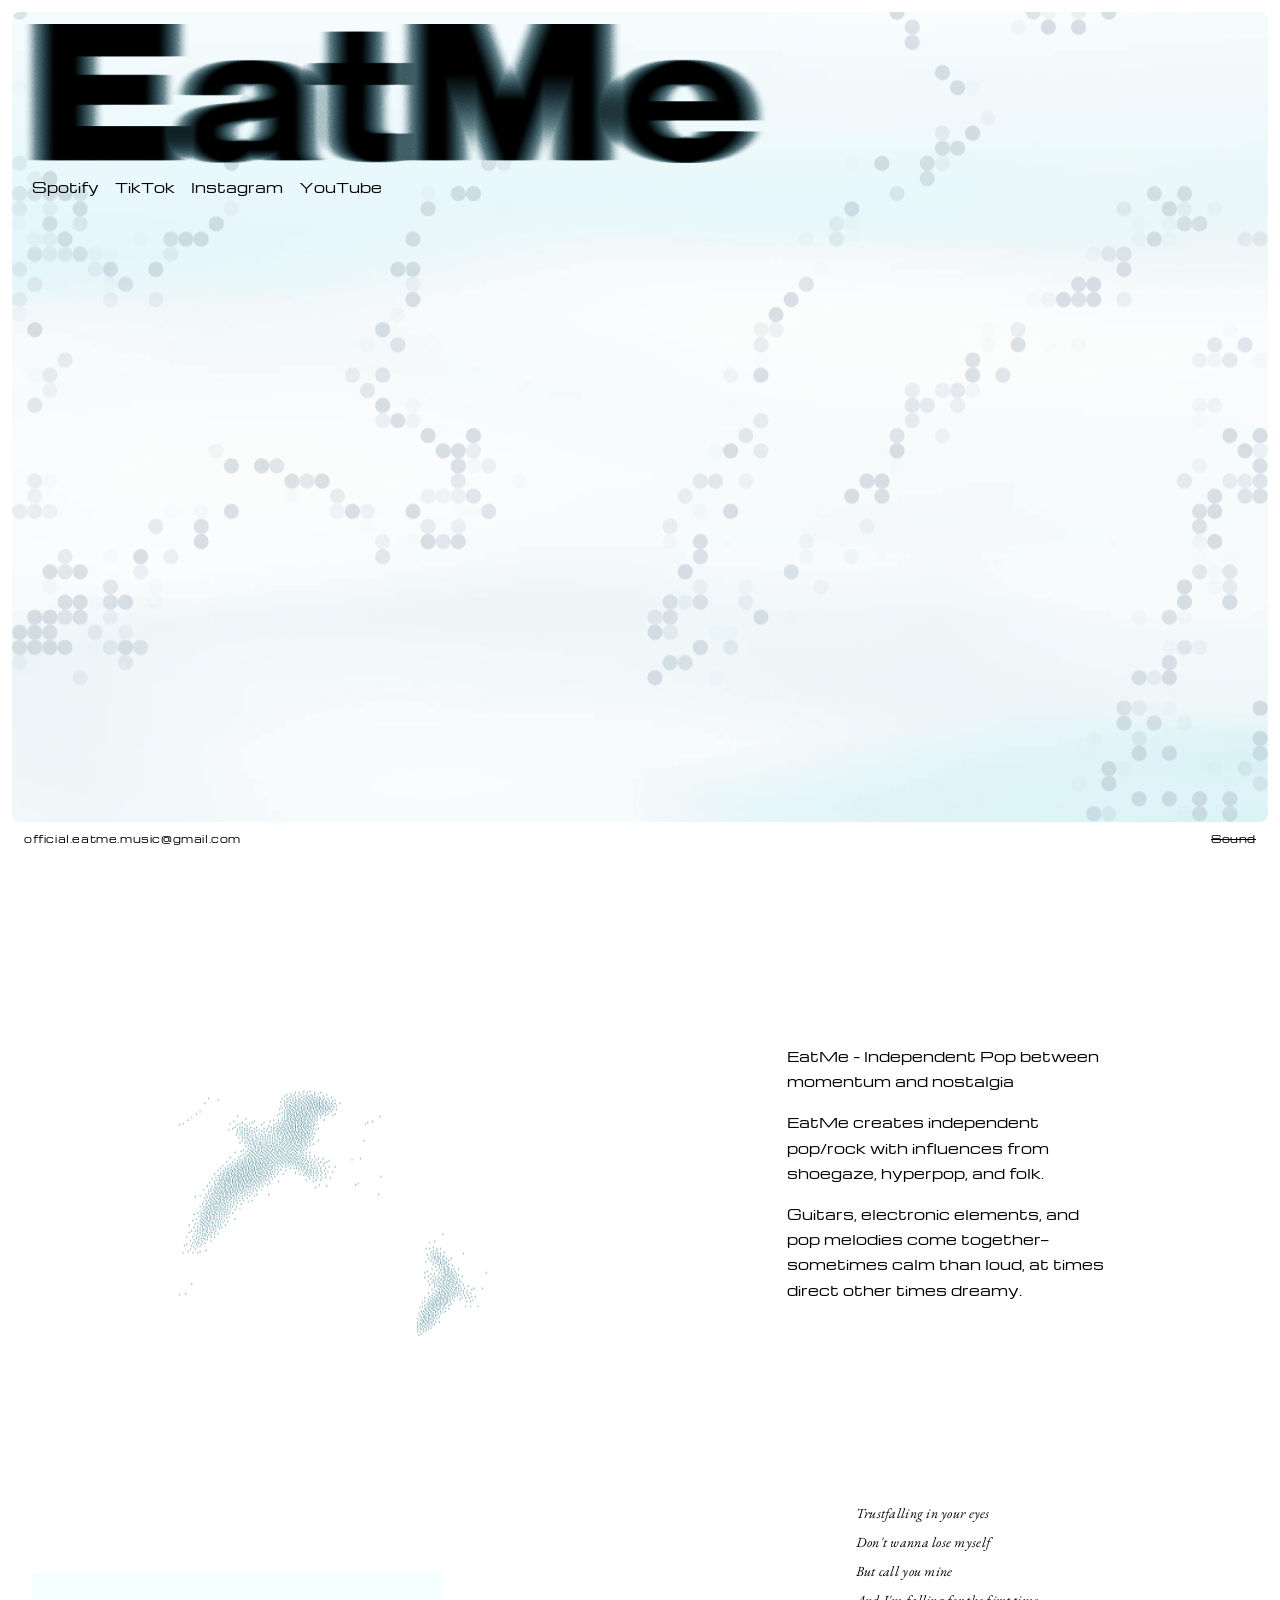
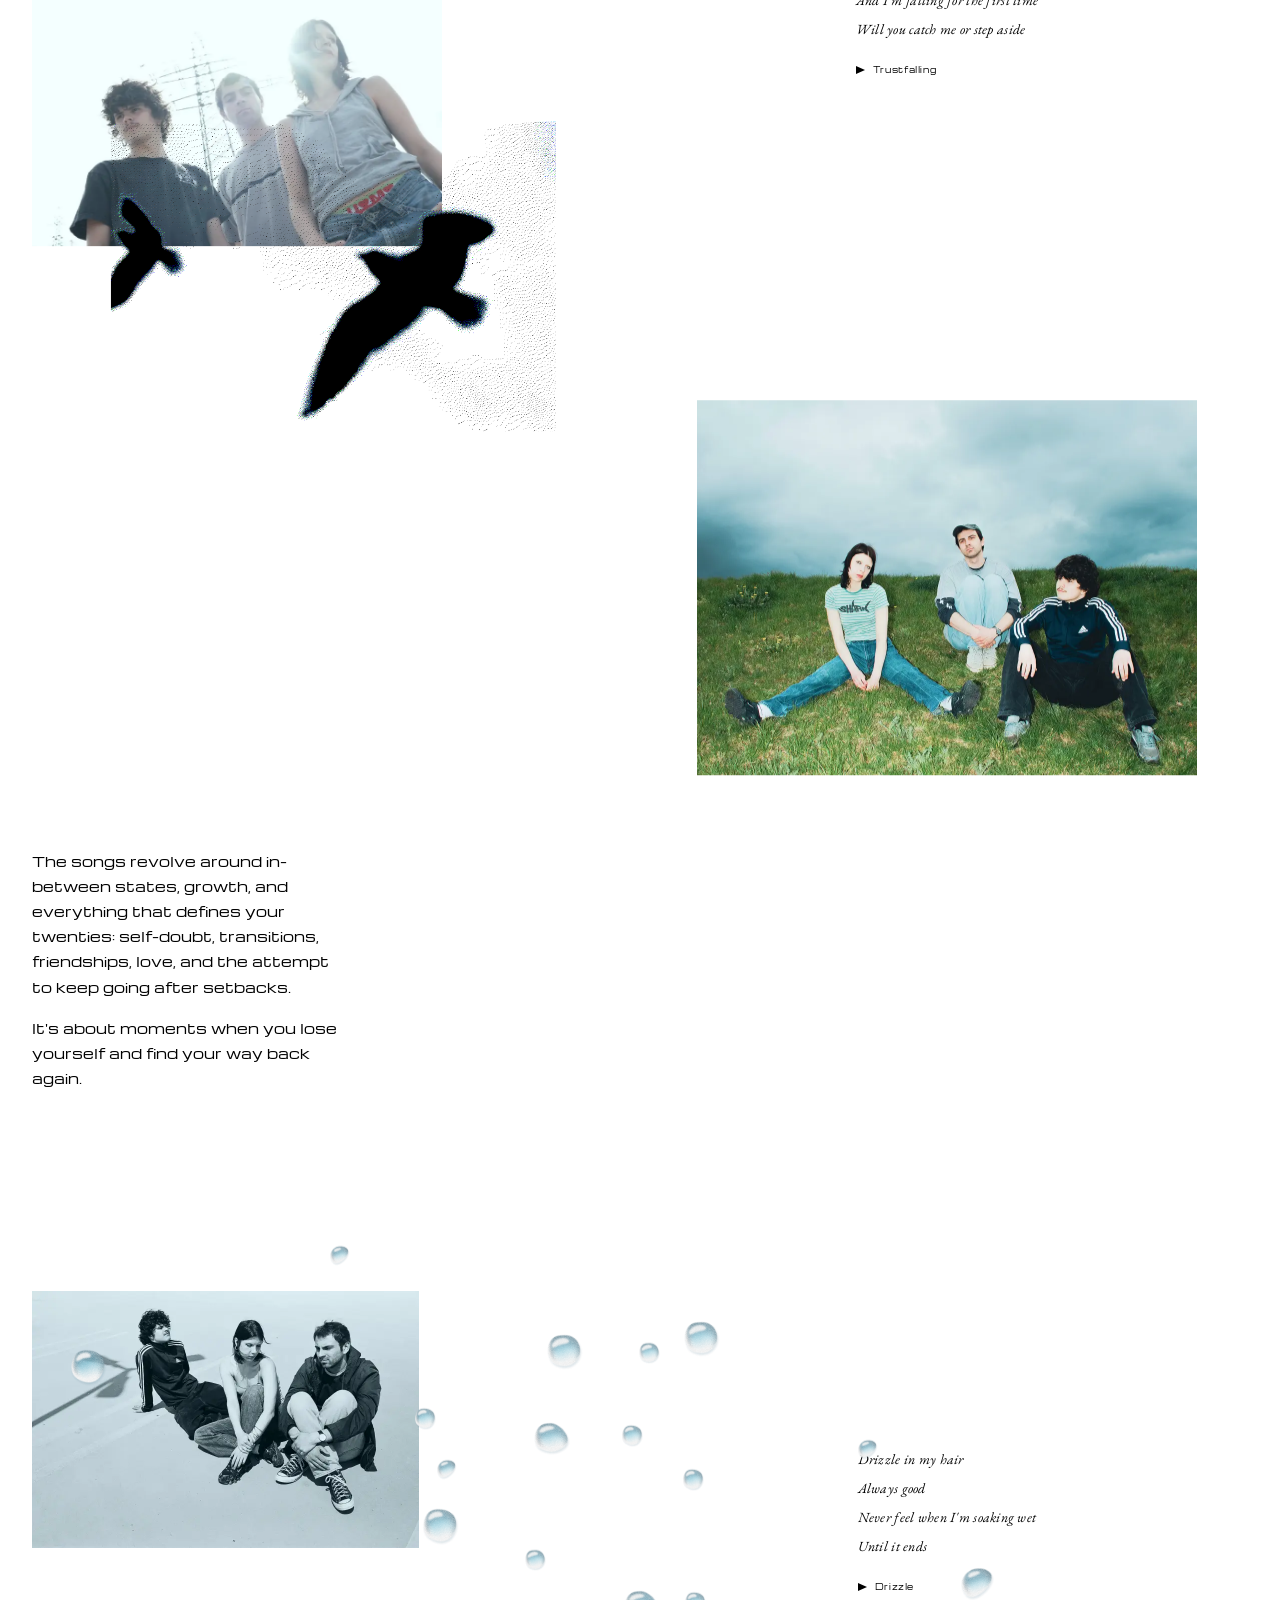
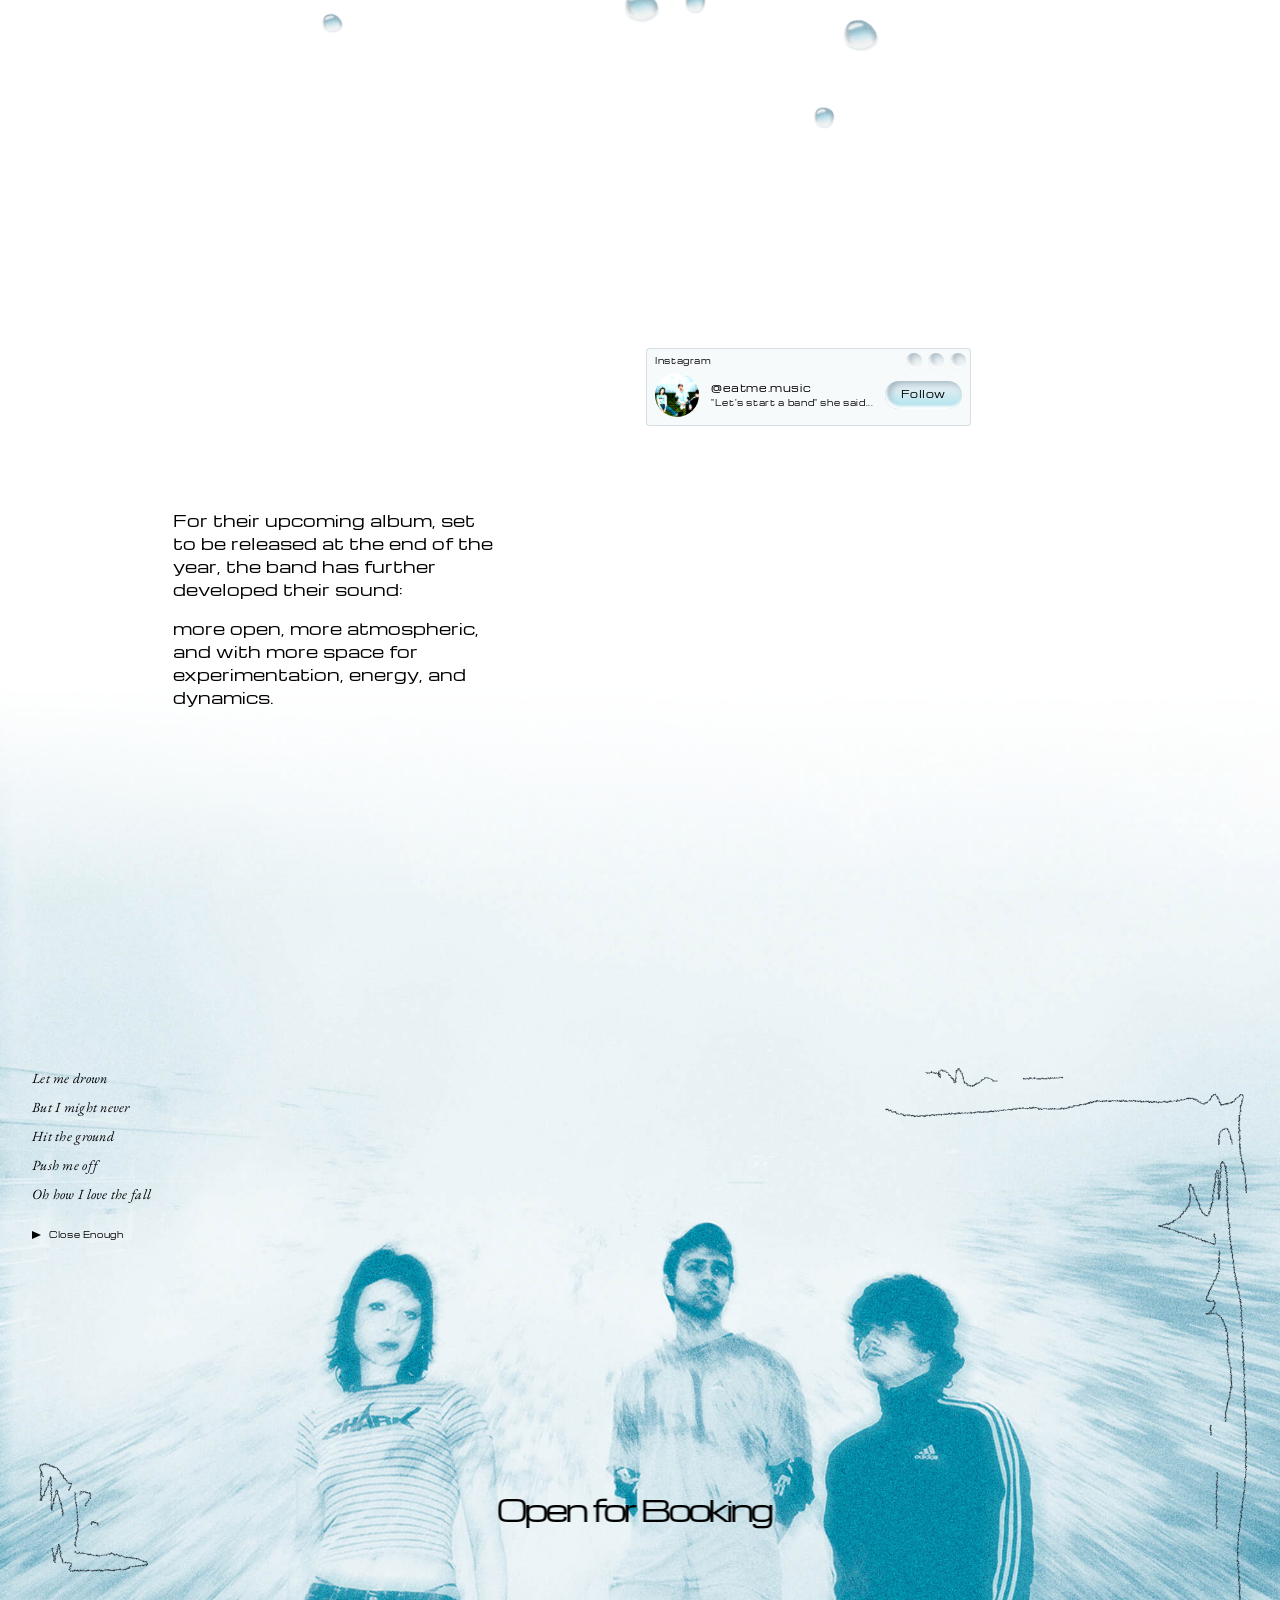
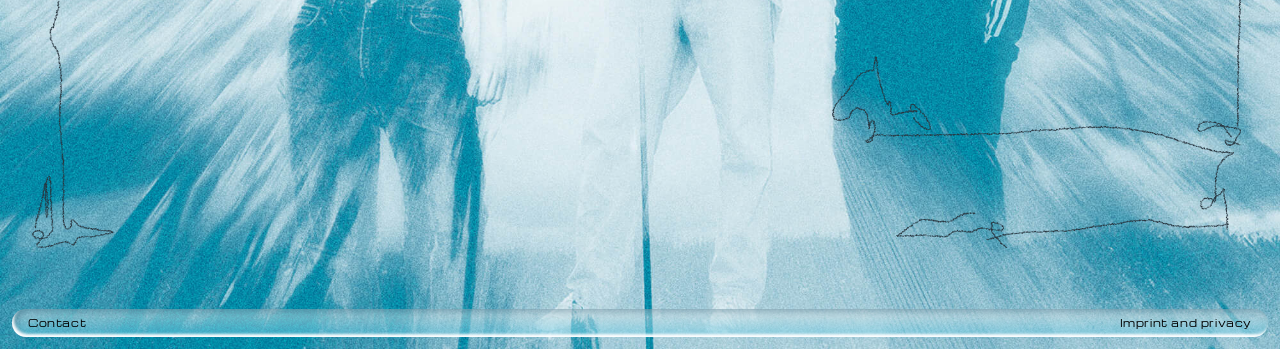
==== commit de075ad4: "Add files via upload" ====
--- a/index.html
+++ b/index.html
@@ -3,363 +3,435 @@
 <head>
   <meta charset="UTF-8" />
   <meta name="viewport" content="width=device-width, initial-scale=1.0" />
-  <title>EatMe — Imprint and Privacy</title>
-
-  <!-- Design-Tokens: Farben, Fonts, Font-Faces -- einzige Quelle -->
-  <link rel="stylesheet" href="/tokens.css" />
-
-  <!-- Globales Grundgerüst (Reset, Link-/Button-Hover-Convention, Selection) -->
-  <link rel="stylesheet" href="/styles.css" />
-
-  <!-- Komponenten: gleiche Nav + Footer wie auf der Hauptseite -->
-  <link rel="stylesheet" href="/components/eatme-navigation.css" />
-  <link rel="stylesheet" href="/components/eatme-footer.css" />
-
-  <!-- Seiteneigenes CSS: Zwei-Spalten-Layout Privacy/Imprint -->
-  <link rel="stylesheet" href="/imprint-and-privacy.css" />
+
+  <!--
+    SEO / Social Meta
+    ==================
+    canonical + og:url + JSON-LD zeigen auf die Custom-Domain
+    eatmemusic.com (Umzug via Strato). Diese Tags stehen bewusst
+    statisch im HTML (nicht per script.js aus content.json injiziert),
+    weil Social-Crawler (WhatsApp, iMessage, Facebook) kein JavaScript
+    ausführen und nur den rohen <head> lesen.
+  -->
+  <title>EatMe – Alternative Pop between Nostalgia and New Beginnings</title>
+  <meta name="description" content="EatMe is an independent pop/rock project from Hamburg blending shoegaze, hyperpop and folk influences — alternative pop between nostalgia and new beginnings." />
+  <meta name="robots" content="index, follow" />
+  <link rel="canonical" href="https://eatmemusic.com/" />
+
+  <meta property="og:type" content="website" />
+  <meta property="og:site_name" content="EatMe" />
+  <meta property="og:title" content="EatMe – Alternative Pop between Nostalgia and New Beginnings" />
+  <meta property="og:description" content="Independent pop/rock from Hamburg with shoegaze, hyperpop and folk influences." />
+  <meta property="og:url" content="https://eatmemusic.com/" />
+  <meta property="og:image" content="https://eatmemusic.com/assets/images/eatme-og-image.webp" />
+  <meta property="og:image:width" content="1200" />
+  <meta property="og:image:height" content="630" />
+  <meta property="og:locale" content="en_US" />
+
+  <meta name="twitter:card" content="summary_large_image" />
+  <meta name="twitter:title" content="EatMe – Alternative Pop between Nostalgia and New Beginnings" />
+  <meta name="twitter:description" content="Independent pop/rock from Hamburg with shoegaze, hyperpop and folk influences." />
+  <meta name="twitter:image" content="https://eatmemusic.com/assets/images/eatme-og-image.webp" />
+
+  <!-- Favicon -->
+  <link rel="icon" type="image/png" href="assets/favicon/favicon.png" />
+  <link rel="apple-touch-icon" href="assets/favicon/favicon.png" />
+
+  <!--
+    Structured Data (JSON-LD): hilft Google, EatMe als Musik-Act zu
+    verstehen und die Social-Profile zu verknüpfen (sameAs). Werte
+    stammen aus content.json (site.social_links) -- bei Änderungen dort
+    auch hier nachziehen, da dieser Block statisch ist.
+  -->
+  <script type="application/ld+json">
+  {
+    "@context": "https://schema.org",
+    "@type": "MusicGroup",
+    "name": "EatMe",
+    "url": "https://eatmemusic.com/",
+    "genre": ["Alternative Pop", "Indie Pop", "Shoegaze"],
+    "email": "official.eatme.music@gmail.com",
+    "sameAs": [
+      "https://open.spotify.com/intl-de/artist/4FGZux9nAZR4DANmMObYZg",
+      "https://www.instagram.com/eatme.music/",
+      "https://www.youtube.com/@eatme.music.official",
+      "https://www.tiktok.com/@eatme.music"
+    ]
+  }
+  </script>
+
+  <!-- Design-Tokens: Farben, Fonts, Font-Faces — einzige Quelle, siehe tokens-notes.md -->
+  <link rel="stylesheet" href="tokens.css" />
+
+  <!-- Globales Layout-Grundgerüst (Hintergrund-Layer, Sektions-Wrapper-Basics) -->
+  <link rel="stylesheet" href="styles.css" />
+
+  <!-- Komponenten-CSS: wiederverwendbare Bausteine, siehe ARCHITECTURE.md -->
+  <link rel="stylesheet" href="components/eatme-navigation.css" />
+  <link rel="stylesheet" href="components/eatme-lyrics.css" />
+  <link rel="stylesheet" href="components/instagram-module.css" />
+  <link rel="stylesheet" href="components/eatme-footer.css" />
+
+  <!-- Sektions-CSS: eine Datei pro Sektion, siehe ARCHITECTURE.md -->
+  <link rel="stylesheet" href="sections/section-01-stage.css" />
+  <link rel="stylesheet" href="sections/section-02-text-01.css" />
+  <link rel="stylesheet" href="sections/section-03-images.css" />
+  <link rel="stylesheet" href="sections/section-04-text-02.css" />
+  <link rel="stylesheet" href="sections/section-05-images-drops.css" />
+  <link rel="stylesheet" href="sections/section-06-text-social.css" />
+  <link rel="stylesheet" href="sections/section-07-footer.css" />
 </head>
 <body>
 
   <!--
-    Statische Seite (kein content.json-Fetch, kein script.js, kein
-    Parallax/Animation) -- siehe ARCHITECTURE.md "Zusätzliche Seiten".
-    Nav-Links/Logo/Footer-Kontakt sind hier bewusst hart codiert, nicht
-    dynamisch geladen, da diese Seite unabhängig von der Haupt-Sektion-
-    Pipeline bleiben soll.
+    Durchgehender Himmel-Hintergrund über alle Sektionen: Cloud (startet
+    unterhalb section-02, langsamerer Parallax) + Footer-Bandfoto (hängt
+    am Dokumentende, kein Parallax). Details/Begründung siehe styles.css
+    (Kommentarblock "Sitewide Himmel-Hintergrund") und script.js
+    (Positionierung/Parallax-Loop). Liegt hinter allen Sektionen (z-index).
+  -->
+  <div class="page-background" aria-hidden="true">
+    <div class="bg-cloud">
+      <canvas id="bg-cloud-canvas" aria-hidden="true"></canvas>
+    </div>
+    <div class="bg-footer">
+      <img src="assets/images/eatme-image-footer.jpg" alt="" aria-hidden="true" />
+    </div>
+  </div>
+
+  <!--
+    Wiederkehrende Navigation (Logo, Social-Links, Sound-Toggle später).
+    Wird eigener Chat / eigene Komponente, siehe ARCHITECTURE.md
+    -> Komponenten: eatme-navigation
   -->
   <header id="site-nav">
+    <!-- component: eatme-navigation -->
     <div class="eatme-nav">
-      <a class="eatme-nav-logo-link" href="/" aria-label="EatMe — Startseite">
-        <img class="eatme-nav-logo" src="/assets/logo/eatme_logo.png" alt="EatMe" />
+      <a class="eatme-nav-logo-link" href="index.html" aria-label="EatMe – Startseite">
+        <img class="eatme-nav-logo" id="nav-logo" src="" alt="EatMe" />
       </a>
-      <nav class="eatme-nav-links" aria-label="Social Links">
-        <a href="https://open.spotify.com/intl-de/artist/4FGZux9nAZR4DANmMObYZg" target="_blank" rel="noopener">Spotify</a>
-        <a href="https://www.tiktok.com/@eatme.music" target="_blank" rel="noopener">TikTok</a>
-        <a href="https://www.instagram.com/eatme.music/" target="_blank" rel="noopener">Instagram</a>
-        <a href="https://www.youtube.com/@eatme.music.official" target="_blank" rel="noopener">YouTube</a>
+      <nav class="eatme-nav-links" id="nav-links" aria-label="Social Links">
+        <!-- wird zur Laufzeit aus content.json befüllt, siehe script.js -->
       </nav>
     </div>
   </header>
 
   <main>
-    <section class="section-legal">
-      <div class="legal-col privacy">
-        <div class="legal-col-inner">
-          <p class="legal-heading text-copy-l">Privacy Policy</p>
-          <p class="legal-p text-copy-s">1. Data Protection at a Glance</p>
-          <p class="legal-p text-copy-s">General Information</p>
-          <p class="legal-p text-copy-s">The following notes provide a simple overview of what happens to your personal data when you visit this website.</p>
-          <p class="legal-p text-copy-s">Personal data are all data by which you can be personally identified.</p>
-          <p class="legal-p text-copy-s">Detailed information on the subject of data protection can be found in our Privacy Policy set out below.</p>
-          <p class="legal-p text-copy-s">Data Collection on This Website</p>
-          <p class="legal-p text-copy-s">Who is responsible for data collection on this website?</p>
-          <p class="legal-p text-copy-s">The data processing on this website is carried out by the website operator.</p>
-          <p class="legal-p text-copy-s">The operator’s contact details can be found in the section “Information on the Responsible Controller” of this Privacy Policy.</p>
-          <p class="legal-p text-copy-s">How do we collect your data?</p>
-          <p class="legal-p text-copy-s">On the one hand, your data are collected when you provide them to us.</p>
-          <p class="legal-p text-copy-s">This may, for example, be data that you enter into a contact form.</p>
-          <p class="legal-p text-copy-s">Other data are collected automatically or after your consent when visiting the website by our IT systems.</p>
-          <p class="legal-p text-copy-s">These are primarily technical data (e.g. internet browser, operating system, or the time of page access).</p>
-          <p class="legal-p text-copy-s">The collection of this data takes place automatically as soon as you enter this website.</p>
-          <p class="legal-p text-copy-s">What do we use your data for?</p>
-          <p class="legal-p text-copy-s">Part of the data is collected to ensure the error-free provision of the website.</p>
-          <p class="legal-p text-copy-s">Other data may be used to analyse your user behaviour.</p>
-          <p class="legal-p text-copy-s">Insofar as contracts can be concluded or initiated via the website, the data transmitted will also be processed for contractual offers, orders, or other business enquiries.</p>
-          <p class="legal-p text-copy-s">What rights do you have regarding your data?</p>
-          <p class="legal-p text-copy-s">You have the right at any time to obtain free information about the origin, recipients, and purpose of your stored personal data.</p>
-          <p class="legal-p text-copy-s">You also have the right to request the rectification or erasure of these data.</p>
-          <p class="legal-p text-copy-s">If you have given your consent to data processing, you may revoke this consent at any time with effect for the future.</p>
-          <p class="legal-p text-copy-s">Furthermore, you have the right, under certain circumstances, to request the restriction of the processing of your personal data.</p>
-          <p class="legal-p text-copy-s">In addition, you have a right to lodge a complaint with the competent supervisory authority.</p>
-          <p class="legal-p text-copy-s">You may contact us at any time regarding this and any other questions concerning data protection.</p>
-          <p class="legal-p text-copy-s">Analysis Tools and Third-Party Tools</p>
-          <p class="legal-p text-copy-s">When visiting this website, your browsing behaviour may be statistically analysed.</p>
-          <p class="legal-p text-copy-s">This is done primarily by means of analysis programmes.</p>
-          <p class="legal-p text-copy-s">Detailed information about these analysis programmes can be found in the following Privacy Policy.</p>
-          <p class="legal-p text-copy-s">2. Hosting</p>
-          <p class="legal-p text-copy-s">We host the contents of our website with the following provider:</p>
-          <p class="legal-p text-copy-s">Strato</p>
-          <p class="legal-p text-copy-s">The provider is Strato AG, Otto-Ostrowski-Straße 7, 10249 Berlin, Germany (hereinafter referred to as “Strato”).</p>
-          <p class="legal-p text-copy-s">When you visit our website, Strato records various log files, including your IP addresses.</p>
-          <p class="legal-p text-copy-s">Further information can be found in Strato’s privacy policy:</p>
-          <p class="legal-p text-copy-s">https://www.strato.de/datenschutz/</p>
-          <p class="legal-p text-copy-s">The use of Strato is based on Article 6 (1) (f) of the General Data Protection Regulation (GDPR).</p>
-          <p class="legal-p text-copy-s">We have a legitimate interest in ensuring that our website is presented as reliably as possible.</p>
-          <p class="legal-p text-copy-s">If corresponding consent has been requested, processing takes place exclusively on the basis of Article 6 (1) (a) GDPR and Section 25 (1) of the German Telecommunications-Digital Services Data Protection Act (TDDDG), insofar as the consent includes the storage of cookies or access to information on the user’s device (e.g. device fingerprinting) within the meaning of the TDDDG.</p>
-          <p class="legal-p text-copy-s">Consent may be withdrawn at any time.</p>
-          <p class="legal-p text-copy-s">Commissioned Data Processing</p>
-          <p class="legal-p text-copy-s">We have concluded a Data Processing Agreement (DPA) for the use of the aforementioned service.</p>
-          <p class="legal-p text-copy-s">This is a contract required by data-protection law, which ensures that Strato processes the personal data of our website visitors only in accordance with our instructions and in compliance with the GDPR.</p>
-          <p class="legal-p text-copy-s">3. General Information and Mandatory Notices</p>
-          <p class="legal-p text-copy-s">Data Protection</p>
-          <p class="legal-p text-copy-s">The operators of these pages take the protection of your personal data very seriously.</p>
-          <p class="legal-p text-copy-s">We treat your personal data confidentially and in accordance with the statutory data protection regulations as well as this Privacy Policy.</p>
-          <p class="legal-p text-copy-s">When you use this website, various items of personal data are collected.</p>
-          <p class="legal-p text-copy-s">Personal data are data by which you can be personally identified.</p>
-          <p class="legal-p text-copy-s">This Privacy Policy explains which data we collect and for what purpose we use them.</p>
-          <p class="legal-p text-copy-s">It also explains how and for what purpose this is done.</p>
-          <p class="legal-p text-copy-s">Please note that data transmission over the Internet (e.g. when communicating by email) may be subject to security vulnerabilities.</p>
-          <p class="legal-p text-copy-s">Complete protection of data against access by third parties is not possible.</p>
-          <p class="legal-p text-copy-s">Information on the Responsible Controller</p>
-          <p class="legal-p text-copy-s">The controller responsible for data processing on this website is:</p>
-          <p class="legal-p text-copy-s">Weronika Jankowiak</p>
-          <p class="legal-p text-copy-s">Stralsunder Straße 4</p>
-          <p class="legal-p text-copy-s">20099 Hamburg</p>
-          <p class="legal-p text-copy-s">Germany</p>
-          <p class="legal-p text-copy-s">Telephone: 0176 43800960</p>
-          <p class="legal-p text-copy-s">Email: official.eatme.music@gmail.com</p>
-          <p class="legal-p text-copy-s">The controller is the natural or legal person who, alone or jointly with others, determines the purposes and means of the processing of personal data (e.g. names, email addresses, etc.).</p>
-          <p class="legal-p text-copy-s">Storage Period</p>
-          <p class="legal-p text-copy-s">Unless a more specific storage period is stated within this Privacy Policy, your personal data will remain with us until the purpose for which the data were collected no longer applies.</p>
-          <p class="legal-p text-copy-s">If you assert a legitimate request for erasure or withdraw your consent to data processing, your data will be deleted unless we have other legally permissible grounds for storing your personal data (e.g. retention periods under tax or commercial law); in the latter case, deletion will take place once these reasons no longer apply.</p>
-          <p class="legal-p text-copy-s">General Information on the Legal Bases for Data Processing on This Website</p>
-          <p class="legal-p text-copy-s">If you have consented to data processing, we process your personal data on the basis of Article 6 (1) (a) GDPR or Article 9 (2) (a) GDPR, insofar as special categories of data pursuant to Article 9 (1) GDPR are processed.</p>
-          <p class="legal-p text-copy-s">In the case of an explicit consent to the transfer of personal data to third countries, processing also takes place on the basis of Article 49 (1) (a) GDPR.</p>
-          <p class="legal-p text-copy-s">If you have consented to the storage of cookies or access to information on your end device (e.g. via device fingerprinting), processing additionally takes place on the basis of Section 25 (1) TDDDG.</p>
-          <p class="legal-p text-copy-s">Consent may be withdrawn at any time.</p>
-          <p class="legal-p text-copy-s">If your data are required for the performance of a contract or for pre-contractual measures, we process your data on the basis of Article 6 (1) (b) GDPR.</p>
-          <p class="legal-p text-copy-s">Furthermore, if the processing of your data is required to fulfil a legal obligation, this is done on the basis of Article 6 (1) (c) GDPR.</p>
-          <p class="legal-p text-copy-s">Data processing may also be carried out on the basis of our legitimate interest pursuant to Article 6 (1) (f) GDPR.</p>
-          <p class="legal-p text-copy-s">The relevant legal bases applicable in each individual case are specified in the following paragraphs of this Privacy Policy.</p>
-          <p class="legal-p text-copy-s">Recipients of Personal Data</p>
-          <p class="legal-p text-copy-s">In the course of our business activities, we work with various external parties.</p>
-          <p class="legal-p text-copy-s">This may sometimes require the transmission of personal data to such external parties.</p>
-          <p class="legal-p text-copy-s">We only transfer personal data to external parties if this is necessary for the performance of a contract, if we are legally obliged to do so (e.g. transmission of data to tax authorities), if we have a legitimate interest pursuant to Article 6 (1) (f) GDPR in such transmission, or if another legal basis permits the transfer of data.</p>
-          <p class="legal-p text-copy-s">When using processors, we only transfer personal data of our customers on the basis of a valid Data Processing Agreement.</p>
-          <p class="legal-p text-copy-s">In the case of joint processing, a Joint Controller Agreement is concluded.</p>
-          <p class="legal-p text-copy-s">Withdrawal of Your Consent to Data Processing</p>
-          <p class="legal-p text-copy-s">Many data processing operations are only possible with your explicit consent.</p>
-          <p class="legal-p text-copy-s">You may withdraw consent already given at any time.</p>
-          <p class="legal-p text-copy-s">The lawfulness of the data processing carried out before the withdrawal remains unaffected by the withdrawal.</p>
-          <p class="legal-p text-copy-s">Right to Object to Data Collection in Particular Cases and to Direct Marketing (Article 21 GDPR)</p>
-          <p class="legal-p text-copy-s">IF DATA PROCESSING IS CARRIED OUT ON THE BASIS OF ARTICLE 6 (1) (E) OR (F) GDPR, YOU HAVE THE RIGHT, AT ANY TIME, TO OBJECT TO THE PROCESSING OF YOUR PERSONAL DATA FOR REASONS ARISING FROM YOUR PARTICULAR SITUATION; THIS ALSO APPLIES TO PROFILING BASED ON THESE PROVISIONS.</p>
-          <p class="legal-p text-copy-s">THE RESPECTIVE LEGAL BASIS ON WHICH PROCESSING IS BASED CAN BE FOUND IN THIS PRIVACY POLICY.</p>
-          <p class="legal-p text-copy-s">IF YOU OBJECT, WE WILL NO LONGER PROCESS YOUR AFFECTED PERSONAL DATA, UNLESS WE CAN DEMONSTRATE COMPELLING LEGITIMATE GROUNDS FOR THE PROCESSING WHICH OVERRIDE YOUR INTERESTS, RIGHTS, AND FREEDOMS, OR THE PROCESSING SERVES THE ESTABLISHMENT, EXERCISE, OR DEFENCE OF LEGAL CLAIMS (OBJECTION PURSUANT TO ARTICLE 21 (1) GDPR).</p>
-          <p class="legal-p text-copy-s">IF YOUR PERSONAL DATA ARE PROCESSED FOR DIRECT MARKETING PURPOSES, YOU HAVE THE RIGHT TO OBJECT AT ANY TIME TO THE PROCESSING OF PERSONAL DATA CONCERNING YOU FOR SUCH MARKETING; THIS ALSO APPLIES TO PROFILING INSOFAR AS IT IS RELATED TO SUCH DIRECT MARKETING.</p>
-          <p class="legal-p text-copy-s">IF YOU OBJECT, YOUR PERSONAL DATA WILL SUBSEQUENTLY NO LONGER BE USED FOR DIRECT MARKETING PURPOSES (OBJECTION PURSUANT TO ARTICLE 21 (2) GDPR).</p>
-          <p class="legal-p text-copy-s">Right to Lodge a Complaint with the Competent Supervisory Authority</p>
-          <p class="legal-p text-copy-s">In the event of violations of the GDPR, data subjects have the right to lodge a complaint with a supervisory authority, in particular in the Member State of their habitual residence, place of work, or place of the alleged infringement.</p>
-          <p class="legal-p text-copy-s">The right to lodge a complaint is without prejudice to other administrative or judicial remedies.</p>
-          <p class="legal-p text-copy-s">Right to Data Portability</p>
-          <p class="legal-p text-copy-s">You have the right to receive data that we process automatically on the basis of your consent or in performance of a contract, in a commonly used, machine-readable format, or to have it transmitted to a third party.</p>
-          <p class="legal-p text-copy-s">If you request the direct transfer of the data to another controller, this will only be done to the extent that it is technically feasible.</p>
-          <p class="legal-p text-copy-s">Access, Rectification and Erasure</p>
-          <p class="legal-p text-copy-s">Within the framework of the applicable legal provisions, you have the right at any time to obtain free information about your stored personal data, their origin, recipients, and the purpose of the data processing, and, where applicable, the right to rectification or erasure of these data.</p>
-          <p class="legal-p text-copy-s">For this purpose, as well as for further questions on the subject of personal data, you may contact us at any time.</p>
-          <p class="legal-p text-copy-s">Right to Restrict Processing</p>
-          <p class="legal-p text-copy-s">You have the right to request the restriction of the processing of your personal data.</p>
-          <p class="legal-p text-copy-s">For this purpose, you may contact us at any time.</p>
-          <p class="legal-p text-copy-s">The right to restrict processing applies in the following cases:</p>
-          <p class="legal-p text-copy-s">• If you contest the accuracy of your personal data stored by us, we usually need time to verify this.</p>
-          <p class="legal-p text-copy-s">For the duration of the verification, you have the right to request the restriction of the processing of your personal data.</p>
-          <p class="legal-p text-copy-s">• If the processing of your personal data was or is unlawful, you may request restriction of data processing instead of erasure.</p>
-          <p class="legal-p text-copy-s">• If we no longer need your personal data, but you require them for the establishment, exercise, or defence of legal claims, you have the right to request restriction of processing instead of erasure.</p>
-          <p class="legal-p text-copy-s">• If you have lodged an objection pursuant to Article 21(1) GDPR, a balancing of your interests and ours must be carried out.</p>
-          <p class="legal-p text-copy-s">As long as it has not yet been determined whose interests prevail, you have the right to request restriction of the processing of your personal data.</p>
-          <p class="legal-p text-copy-s">If you have restricted the processing of your personal data, such data – apart from their storage – may only be processed with your consent or for the establishment, exercise, or defence of legal claims, or for the protection of the rights of another natural or legal person, or for reasons of important public interest of the European Union or a Member State.</p>
-          <p class="legal-p text-copy-s">SSL or TLS Encryption</p>
-          <p class="legal-p text-copy-s">For security reasons and to protect the transmission of confidential content, such as orders or enquiries that you send to us as the site operator, this site uses SSL or TLS encryption.</p>
-          <p class="legal-p text-copy-s">You can recognise an encrypted connection by the change in the address line of your browser from “http://” to “https://” and by the lock symbol displayed in your browser line.</p>
-          <p class="legal-p text-copy-s">When SSL or TLS encryption is activated, the data you transmit to us cannot be read by third parties.</p>
-          <p class="legal-p text-copy-s">Objection to Promotional Emails</p>
-          <p class="legal-p text-copy-s">The use of contact details published within the framework of the legal notice obligations for the purpose of sending unsolicited advertising or informational materials is hereby expressly prohibited.</p>
-          <p class="legal-p text-copy-s">The operators of the pages expressly reserve the right to take legal action in the event of the unsolicited sending of promotional information, such as spam emails.</p>
-          <p class="legal-p text-copy-s">4. Data Collection on This Website</p>
-          <p class="legal-p text-copy-s">Cookies</p>
-          <p class="legal-p text-copy-s">Our website uses so-called “cookies”. Cookies are small data packages that do not cause any harm to your end device.</p>
-          <p class="legal-p text-copy-s">They are stored either temporarily for the duration of a session (session cookies) or permanently (persistent cookies) on your device.</p>
-          <p class="legal-p text-copy-s">Session cookies are automatically deleted after your visit.</p>
-          <p class="legal-p text-copy-s">Persistent cookies remain stored on your end device until you delete them yourself or they are automatically deleted by your web browser.</p>
-          <p class="legal-p text-copy-s">Cookies may originate from us (first-party cookies) or from third-party companies (so-called third-party cookies).</p>
-          <p class="legal-p text-copy-s">Third-party cookies enable the integration of certain services provided by third-party companies within websites (e.g. cookies for processing payment services).</p>
-          <p class="legal-p text-copy-s">Cookies have various functions.</p>
-          <p class="legal-p text-copy-s">Many cookies are technically necessary, as certain website functions would not work without them (e.g. the shopping basket function or the display of videos).</p>
-          <p class="legal-p text-copy-s">Other cookies may be used to analyse user behaviour or for advertising purposes.</p>
-          <p class="legal-p text-copy-s">Cookies that are necessary to carry out the electronic communication process, to provide certain functions requested by you (e.g. for the shopping basket function), or to optimise the website (e.g. cookies for measuring web audience), are stored on the basis of Article 6 (1) (f) GDPR, unless another legal basis is specified.</p>
-          <p class="legal-p text-copy-s">The website operator has a legitimate interest in storing necessary cookies to ensure the technically error-free and optimised provision of its services.</p>
-          <p class="legal-p text-copy-s">Insofar as consent to the storage of cookies and comparable recognition technologies has been requested, processing is carried out exclusively on the basis of this consent (Article 6 (1) (a) GDPR and Section 25 (1) TDDDG); such consent may be revoked at any time.</p>
-          <p class="legal-p text-copy-s">You can configure your browser so that you are informed about the setting of cookies and only allow cookies in individual cases, exclude the acceptance of cookies for certain cases or in general, as well as activate the automatic deletion of cookies when closing the browser.</p>
-          <p class="legal-p text-copy-s">If cookies are deactivated, the functionality of this website may be limited.</p>
-          <p class="legal-p text-copy-s">Information on which cookies and services are used on this website can be found in this Privacy Policy.</p>
-          <p class="legal-p text-copy-s">5. Social Media</p>
-          <p class="legal-p text-copy-s">Instagram</p>
-          <p class="legal-p text-copy-s">Functions of the Instagram service are integrated into this website.</p>
-          <p class="legal-p text-copy-s">These functions are provided by Meta Platforms Ireland Limited, Merrion Road, Dublin 4, D04 X2K5, Ireland.</p>
-          <p class="legal-p text-copy-s">When the social media element is active, a direct connection between your device and the Instagram server is established.</p>
-          <p class="legal-p text-copy-s">Instagram thereby receives information that you have visited this website.</p>
-          <p class="legal-p text-copy-s">If you are logged into your Instagram account, you can link the content of this website to your Instagram profile by clicking the Instagram button.</p>
-          <p class="legal-p text-copy-s">This allows Instagram to associate your visit to this website with your user account.</p>
-          <p class="legal-p text-copy-s">We would like to point out that, as the provider of these pages, we have no knowledge of the content of the transmitted data or of how Instagram uses such data.</p>
-          <p class="legal-p text-copy-s">The use of this service is based on your consent pursuant to Article 6 (1) (a) GDPR and Section 25 (1) TDDDG.</p>
-          <p class="legal-p text-copy-s">Consent may be withdrawn at any time.</p>
-          <p class="legal-p text-copy-s">Insofar as personal data collected on our website with the help of the tool described here are transmitted to Facebook or Instagram, we and Meta Platforms Ireland Limited, 4 Grand Canal Square, Grand Canal Harbour, Dublin 2, Ireland, are jointly responsible for this data processing within the meaning of Article 26 GDPR.</p>
-          <p class="legal-p text-copy-s">This joint responsibility is limited solely to the collection of data and their transfer to Facebook and/or Instagram.</p>
-          <p class="legal-p text-copy-s">Any subsequent processing by Facebook or Instagram after such transfer does not fall under the scope of joint responsibility.</p>
-          <p class="legal-p text-copy-s">The obligations incumbent upon us jointly are set out in an agreement on joint processing.</p>
-          <p class="legal-p text-copy-s">The text of this agreement can be found here:</p>
-          <p class="legal-p text-copy-s">https://www.facebook.com/legal/controller_addendum</p>
-          <p class="legal-p text-copy-s">According to this agreement, we are responsible for providing the data protection information when using the Facebook or Instagram tool and for the data-protection-compliant integration of the tool on our website.</p>
-          <p class="legal-p text-copy-s">Facebook is responsible for the security of the Facebook and Instagram products.</p>
-          <p class="legal-p text-copy-s">Data subject rights (e.g. access requests) regarding data processed by Facebook or Instagram may be exercised directly with Facebook.</p>
-          <p class="legal-p text-copy-s">If you exercise such rights with us, we are obliged to forward them to Facebook.</p>
-          <p class="legal-p text-copy-s">Data transfer to the USA is based on the European Commission’s Standard Contractual Clauses (SCCs).</p>
-          <p class="legal-p text-copy-s">Further details can be found here:</p>
-          <p class="legal-p text-copy-s">https://www.facebook.com/legal/EU_data_transfer_addendum,</p>
-          <p class="legal-p text-copy-s">https://privacycenter.instagram.com/policy/,</p>
-          <p class="legal-p text-copy-s">and https://de-de.facebook.com/help/566994660333381.</p>
-          <p class="legal-p text-copy-s">Further information can be found in Instagram’s Privacy Policy:</p>
-          <p class="legal-p text-copy-s">https://privacycenter.instagram.com/policy/</p>
-          <p class="legal-p text-copy-s">The company is certified under the EU-US Data Privacy Framework (DPF).</p>
-          <p class="legal-p text-copy-s">The DPF is an agreement between the European Union and the United States ensuring compliance with European data protection standards for data processing in the USA.</p>
-          <p class="legal-p text-copy-s">Each company certified under the DPF undertakes to adhere to these data protection standards.</p>
-          <p class="legal-p text-copy-s">Further information can be obtained from the provider under the following link:</p>
-          <p class="legal-p text-copy-s">https://www.dataprivacyframework.gov/participant/4452</p>
-          <p class="legal-p text-copy-s">6. Analytics Tools and Advertising</p>
-          <p class="legal-p text-copy-s">WP Statistics</p>
-          <p class="legal-p text-copy-s">This website uses the analytics tool WP Statistics to statistically evaluate visitor access.</p>
-          <p class="legal-p text-copy-s">The provider is Veronalabs, Tatari 64, 10134 Tallinn, Estonia (https://veronalabs.com).</p>
-          <p class="legal-p text-copy-s">WP Statistics enables us to analyse the use of our website.</p>
-          <p class="legal-p text-copy-s">Among other things, WP Statistics collects log files (IP address, referrer, browsers used, origin of the user, search engine used) and actions performed by website visitors on the page (e.g. clicks and views).</p>
-          <p class="legal-p text-copy-s">The data collected with WP Statistics are stored exclusively on our own server.</p>
-          <p class="legal-p text-copy-s">The use of this analysis tool is based on Article 6 (1) (f) GDPR.</p>
-          <p class="legal-p text-copy-s">We have a legitimate interest in the anonymised analysis of user behaviour in order to optimise both our web offering and our advertising.</p>
-          <p class="legal-p text-copy-s">If the corresponding consent has been requested, processing takes place exclusively on the basis of Article 6 (1) (a) GDPR and Section 25 (1) TDDDG, insofar as consent includes the storage of cookies or access to information on the user’s end device (e.g. device fingerprinting) within the meaning of the TDDDG.</p>
-          <p class="legal-p text-copy-s">Consent may be withdrawn at any time.</p>
-          <p class="legal-p text-copy-s">IP Anonymisation</p>
-          <p class="legal-p text-copy-s">We use WP Statistics with anonymised IP.</p>
-          <p class="legal-p text-copy-s">In this case, your IP address is shortened so that it can no longer be directly assigned to you.</p>
-          <p class="legal-p text-copy-s">7. Newsletter</p>
-          <p class="legal-p text-copy-s">Newsletter Data</p>
-          <p class="legal-p text-copy-s">If you would like to subscribe to the newsletter offered on this website, we require an email address from you and information that allows us to verify that you are the owner of the email address provided and that you agree to receive the newsletter.</p>
-          <p class="legal-p text-copy-s">No further data are collected, or only on a voluntary basis.</p>
-          <p class="legal-p text-copy-s">We use these data exclusively for sending the requested information and do not pass them on to third parties.</p>
-          <p class="legal-p text-copy-s">The processing of the data entered into the newsletter subscription form takes place solely on the basis of your consent (Article 6 (1) (a) GDPR).</p>
-          <p class="legal-p text-copy-s">You may withdraw your consent to the storage of your data, your email address, and their use for sending the newsletter at any time, for example by using the “unsubscribe” link in the newsletter.</p>
-          <p class="legal-p text-copy-s">The legality of data processing already carried out remains unaffected by the withdrawal.</p>
-          <p class="legal-p text-copy-s">The data you have provided for the purpose of receiving the newsletter will be stored by us until you unsubscribe from the newsletter and will be deleted from the newsletter mailing list after you cancel your subscription or once the purpose no longer applies.</p>
-          <p class="legal-p text-copy-s">We reserve the right to delete or block email addresses from our newsletter distribution list at our own discretion within the scope of our legitimate interest pursuant to Article 6 (1) (f) GDPR.</p>
-          <p class="legal-p text-copy-s">Data stored by us for other purposes remain unaffected by this.</p>
-          <p class="legal-p text-copy-s">After you have unsubscribed from the newsletter mailing list, your email address may be stored by us or by the newsletter service provider in a blacklist, insofar as this is necessary to prevent future mailings.</p>
-          <p class="legal-p text-copy-s">The data in the blacklist are used only for this purpose and are not combined with other data.</p>
-          <p class="legal-p text-copy-s">This serves both your interest and our interest in complying with the legal requirements for the sending of newsletters (legitimate interest within the meaning of Article 6 (1) (f) GDPR).</p>
-          <p class="legal-p text-copy-s">Storage in the blacklist is not time-limited.</p>
-          <p class="legal-p text-copy-s">You may object to this storage if your interests outweigh our legitimate interest.</p>
-          <p class="legal-p text-copy-s">8. Plugins and Tools</p>
-          <p class="legal-p text-copy-s">YouTube with Enhanced Privacy Mode</p>
-          <p class="legal-p text-copy-s">This website integrates videos from the YouTube website.</p>
-          <p class="legal-p text-copy-s">The operator of the website is Google Ireland Limited (“Google”), Gordon House, Barrow Street, Dublin 4, Ireland.</p>
-          <p class="legal-p text-copy-s">When you visit one of our web pages that includes a YouTube video, a connection to the YouTube servers is established.</p>
-          <p class="legal-p text-copy-s">In doing so, the YouTube server is informed about which of our pages you have visited.</p>
-          <p class="legal-p text-copy-s">If you are logged into your YouTube account, YouTube enables your browsing behaviour to be directly associated with your personal profile.</p>
-          <p class="legal-p text-copy-s">You can prevent this by logging out of your YouTube account.</p>
-          <p class="legal-p text-copy-s">We use YouTube in enhanced privacy mode.</p>
-          <p class="legal-p text-copy-s">According to YouTube, videos played in enhanced privacy mode are not used to personalise browsing on YouTube.</p>
-          <p class="legal-p text-copy-s">Advertisements displayed in enhanced privacy mode are likewise not personalised.</p>
-          <p class="legal-p text-copy-s">In enhanced privacy mode, no cookies are set; however, so-called local storage elements are stored in the user’s browser, which, similar to cookies, may contain personal data and be used for recognition purposes.</p>
-          <p class="legal-p text-copy-s">Details about enhanced privacy mode can be found here:</p>
-          <p class="legal-p text-copy-s">https://support.google.com/youtube/answer/171780</p>
-          <p class="legal-p text-copy-s">Further data processing operations may be triggered after activating a YouTube video, over which we have no control.</p>
-          <p class="legal-p text-copy-s">The use of YouTube takes place in the interest of presenting our online offerings in an appealing manner.</p>
-          <p class="legal-p text-copy-s">This constitutes a legitimate interest within the meaning of Article 6 (1) (f) GDPR.</p>
-          <p class="legal-p text-copy-s">If the corresponding consent has been requested, processing takes place exclusively on the basis of Article 6 (1) (a) GDPR and Section 25 (1) TDDDG, insofar as consent includes the storage of cookies or access to information on the user’s end device (e.g. device fingerprinting) within the meaning of the TDDDG.</p>
-          <p class="legal-p text-copy-s">Consent may be withdrawn at any time.</p>
-          <p class="legal-p text-copy-s">Further information on data protection at YouTube can be found in their Privacy Policy:</p>
-          <p class="legal-p text-copy-s">https://policies.google.com/privacy?hl=en</p>
-          <p class="legal-p text-copy-s">The company is certified under the EU–US Data Privacy Framework (DPF).</p>
-          <p class="legal-p text-copy-s">The DPF is an agreement between the European Union and the United States intended to ensure compliance with European data-protection standards in the context of data processing in the USA.</p>
-          <p class="legal-p text-copy-s">Each company certified under the DPF undertakes to comply with these data-protection standards.</p>
-          <p class="legal-p text-copy-s">Further information can be obtained from the provider at the following link:</p>
-          <p class="legal-p text-copy-s">https://www.dataprivacyframework.gov/participant/5780</p>
-          <p class="legal-p text-copy-s">Google Fonts (Local Hosting)</p>
-          <p class="legal-p text-copy-s">This site uses so-called Google Fonts for the uniform display of fonts, which are provided by Google.</p>
-          <p class="legal-p text-copy-s">The Google Fonts are installed locally.</p>
-          <p class="legal-p text-copy-s">No connection to Google servers is established in this process.</p>
-          <p class="legal-p text-copy-s">Further information about Google Fonts can be found at:</p>
-          <p class="legal-p text-copy-s">https://developers.google.com/fonts/faq</p>
-          <p class="legal-p text-copy-s">and in Google’s Privacy Policy:</p>
-          <p class="legal-p text-copy-s">https://policies.google.com/privacy?hl=en</p>
-          <p class="legal-p text-copy-s">Google reCAPTCHA</p>
-          <p class="legal-p text-copy-s">We use “Google reCAPTCHA” (hereinafter “reCAPTCHA”) on this website.</p>
-          <p class="legal-p text-copy-s">The provider is Google Ireland Limited (“Google”), Gordon House, Barrow Street, Dublin 4, Ireland.</p>
-          <p class="legal-p text-copy-s">The purpose of reCAPTCHA is to verify whether data entered on this website (for example in a contact form) are provided by a human or by an automated programme.</p>
-          <p class="legal-p text-copy-s">For this purpose, reCAPTCHA analyses the behaviour of the website visitor based on various characteristics.</p>
-          <p class="legal-p text-copy-s">This analysis begins automatically as soon as the website visitor enters the website.</p>
-          <p class="legal-p text-copy-s">To carry out this analysis, reCAPTCHA evaluates various pieces of information (e.g. IP address, time spent on the website, or mouse movements performed by the user).</p>
-          <p class="legal-p text-copy-s">The data collected during the analysis are forwarded to Google.</p>
-          <p class="legal-p text-copy-s">The reCAPTCHA analyses run entirely in the background; website visitors are not informed that such an analysis is taking place.</p>
-          <p class="legal-p text-copy-s">The storage and analysis of the data are based on Article 6 (1) (f) GDPR.</p>
-          <p class="legal-p text-copy-s">The website operator has a legitimate interest in protecting its web offerings from abusive automated spying and spam.</p>
-          <p class="legal-p text-copy-s">If the corresponding consent has been requested, processing takes place solely on the basis of Article 6 (1) (a) GDPR and Section 25 (1) TDDDG, insofar as consent includes the storage of cookies or access to information on the user’s end device (e.g. device fingerprinting) within the meaning of the TDDDG.</p>
-          <p class="legal-p text-copy-s">Consent may be withdrawn at any time.</p>
-          <p class="legal-p text-copy-s">Further information about Google reCAPTCHA can be found in Google’s Privacy Policy and Terms of Service:</p>
-          <p class="legal-p text-copy-s">https://policies.google.com/privacy?hl=en and https://policies.google.com/terms?hl=en.</p>
-          <p class="legal-p text-copy-s">The company is certified under the EU–US Data Privacy Framework (DPF).</p>
-          <p class="legal-p text-copy-s">The DPF is an agreement between the European Union and the United States ensuring compliance with European data-protection standards for data processing in the USA.</p>
-          <p class="legal-p text-copy-s">Each company certified under the DPF undertakes to adhere to these data-protection standards.</p>
-          <p class="legal-p text-copy-s">Further information can be found at:</p>
-          <p class="legal-p text-copy-s">https://www.dataprivacyframework.gov/participant/5780</p>
-          <p class="legal-p text-copy-s">SoundCloud</p>
-          <p class="legal-p text-copy-s">This website may integrate plugins from the social network SoundCloud (SoundCloud Limited, Berners House, 47-48 Berners Street, London W1T 3NF, United Kingdom).</p>
-          <p class="legal-p text-copy-s">You can recognise SoundCloud plugins by the SoundCloud logo displayed on the relevant pages.</p>
-          <p class="legal-p text-copy-s">When you visit this website, after activating the plugin, a direct connection is established between your browser and the SoundCloud server.</p>
-          <p class="legal-p text-copy-s">SoundCloud thereby receives the information that you have visited this website with your IP address.</p>
-          <p class="legal-p text-copy-s">If you click the “Like” or “Share” button while logged into your SoundCloud user account, you can link and/or share the content of this website with your SoundCloud profile.</p>
-          <p class="legal-p text-copy-s">This allows SoundCloud to associate your visit to this website with your user account.</p>
-          <p class="legal-p text-copy-s">We would like to point out that, as the provider of these pages, we have no knowledge of the content of the data transmitted or of their use by SoundCloud.</p>
-          <p class="legal-p text-copy-s">The storage and analysis of the data are based on Article 6 (1) (f) GDPR.</p>
-          <p class="legal-p text-copy-s">The website operator has a legitimate interest in achieving the broadest possible visibility in social media.</p>
-          <p class="legal-p text-copy-s">If the corresponding consent has been requested, processing takes place exclusively on the basis of Article 6 (1) (a) GDPR and Section 25 (1) TDDDG, insofar as consent includes the storage of cookies or access to information on the user’s end device (e.g. device fingerprinting) within the meaning of the TDDDG.</p>
-          <p class="legal-p text-copy-s">Consent may be withdrawn at any time.</p>
-          <p class="legal-p text-copy-s">The United Kingdom is regarded as a data-protection-secure third country.</p>
-          <p class="legal-p text-copy-s">This means that the United Kingdom provides a level of data protection equivalent to that of the European Union.</p>
-          <p class="legal-p text-copy-s">Further information can be found in SoundCloud’s Privacy Policy:</p>
-          <p class="legal-p text-copy-s">https://soundcloud.com/pages/privacy</p>
-          <p class="legal-p text-copy-s">If you do not wish SoundCloud to associate your visit to this website with your SoundCloud user account, please log out of your SoundCloud account before activating any content.</p>
-          <p class="legal-p text-copy-s">Spotify</p>
-          <p class="legal-p text-copy-s">Functions of the music service Spotify are integrated into this website.</p>
-          <p class="legal-p text-copy-s">The provider is Spotify AB, Birger Jarlsgatan 61, 113 56 Stockholm, Sweden.</p>
-          <p class="legal-p text-copy-s">You can recognise Spotify plugins by the green logo displayed on this website.</p>
-          <p class="legal-p text-copy-s">An overview of Spotify plugins can be found at:</p>
-          <p class="legal-p text-copy-s">https://developer.spotify.com</p>
-          <p class="legal-p text-copy-s">When you visit this website, a direct connection is established between your browser and the Spotify server via the plugin.</p>
-          <p class="legal-p text-copy-s">Spotify thereby receives the information that you have visited this website with your IP address.</p>
-          <p class="legal-p text-copy-s">If you click the Spotify button while logged into your Spotify account, you can link the content of this website to your Spotify profile.</p>
-          <p class="legal-p text-copy-s">This allows Spotify to associate your visit to this website with your user account.</p>
-          <p class="legal-p text-copy-s">Please note that Spotify uses Google Analytics cookies, which means that your usage data when using Spotify may also be transmitted to Google.</p>
-          <p class="legal-p text-copy-s">Google Analytics is a user-behaviour analysis tool operated by the Google Group, headquartered in the USA.</p>
-          <p class="legal-p text-copy-s">Spotify alone is responsible for this integration; we, as the website operator, have no influence over this processing.</p>
-          <p class="legal-p text-copy-s">The storage and analysis of the data are based on Article 6 (1) (f) GDPR.</p>
-          <p class="legal-p text-copy-s">The website operator has a legitimate interest in providing an appealing acoustic design for its website.</p>
-          <p class="legal-p text-copy-s">If the corresponding consent has been requested, processing takes place exclusively on the basis of Article 6 (1) (a) GDPR and Section 25 (1) TDDDG, insofar as consent includes the storage of cookies or access to information on the user’s end device (e.g. device fingerprinting) within the meaning of the TDDDG.</p>
-          <p class="legal-p text-copy-s">Consent may be withdrawn at any time.</p>
-          <p class="legal-p text-copy-s">Further information can be found in Spotify’s Privacy Policy:</p>
-          <p class="legal-p text-copy-s">https://www.spotify.com/en/legal/privacy-policy/</p>
-          <p class="legal-p text-copy-s">If you do not want Spotify to associate your visit to this website with your Spotify user account, please log out of your Spotify account.</p>
-        </div>
-      </div>
-      <div class="legal-col imprint">
-        <div class="legal-col-inner">
-          <p class="legal-heading text-copy-l">Imprint</p>
-          <p class="legal-p text-copy-s">Information in accordance with § 5 DDG (German Digital Services Act)</p>
-          <p class="legal-p text-copy-s">Weronika Jankowiak<br>Stralsunder Straße 4<br>20099 Hamburg<br>E-mail: official.eatme.music@gmail.com</p>
-          <p class="legal-p text-copy-s">Contact:<br>Phone: 0176 43800960<br>Email: <a href="mailto:official.eatme.music@gmail.com">official.eatme.music@gmail.com</a><br><br>Responsible for content pursuant to § 18 (2) MStV (German State Media Treaty):<br>Weronika Jankowiak<br>Stralsunder Straße 4<br>20099 Hamburg</p>
-          <p class="legal-p text-copy-s">Disclaimer:</p>
-          <p class="legal-p text-copy-s">Liability for Content<br>The contents of our pages have been created with the greatest care. However, we cannot guarantee the accuracy, completeness, or timeliness of the content. As a service provider, we are responsible for our own content on these pages in accordance with § 7 (1) DDG and general laws. According to §§ 8 to 10 DDG, we are not obliged as a service provider to monitor transmitted or stored third-party information or to investigate circumstances that indicate unlawful activity. Obligations to remove or block the use of information under general law remain unaffected. Liability in this respect, however, is only possible from the time we become aware of a specific infringement. Upon notification of such violations, we will remove the content immediately.</p>
-          <p class="legal-p text-copy-s">Liability for Links<br>Our website contains links to external third-party websites, over whose content we have no control. Therefore, we cannot accept any responsibility for these external contents. The respective provider or operator of the linked pages is always responsible for the content of those pages. The linked pages were checked for possible legal violations at the time the links were created. Illegal content was not recognisable at that time. Permanent monitoring of the content of linked pages is not reasonable without specific evidence of an infringement. Upon becoming aware of any such violations, we will remove the relevant links immediately.</p>
-          <p class="legal-p text-copy-s">Data Protection<br>The use of our website is generally possible without providing personal data. Insofar as personal data (such as name, address, or e-mail addresses) are collected on our pages, this is done, wherever possible, on a voluntary basis. These data will not be disclosed to third parties without your express consent.</p>
-          <p class="legal-p text-copy-s">Please note that data transmission over the Internet (e.g. when communicating via e-mail) may be subject to security vulnerabilities. Complete protection of data against access by third parties is not possible.</p>
-          <p class="legal-p text-copy-s">The use of contact details published as part of our legal notice obligations by third parties for the purpose of sending unsolicited advertising or informational material is hereby expressly prohibited. The operators of this website expressly reserve the right to take legal action in the event of the unsolicited sending of advertising information, such as spam e-mails.</p>
-        </div>
-      </div>
-    </section>
-
-    <div class="footer-pill-wrap">
+    <!--
+      Jede Sektion bekommt ihren eigenen Chat + eigene CSS-Datei unter
+      /sections. Platzhalter hier halten nur die Reihenfolge und IDs fest,
+      damit background-and-motion.md und spätere Sektions-Chats sich darauf
+      beziehen können.
+    -->
+    <section id="section-01-stage" class="section">
+      <div class="stage">
+        <img class="stage-bg" src="assets/visuals/backgrounds/cloud-stage-background.jpg" alt="" aria-hidden="true" />
+        <iframe class="stage-birds" src="assets/visuals/birds-stage.html" title="" aria-hidden="true" tabindex="-1"></iframe>
+      </div>
+      <nav class="secondary-nav">
+        <a href="mailto:official.eatme.music@gmail.com" class="text-copy-s">official.eatme.music@gmail.com</a>
+        <button class="sound-toggle text-copy-s" type="button" data-state="off">Sound</button>
+      </nav>
+    </section>
+
+    <section id="section-02-text-01" class="section">
+      <div class="birds-blue-container" aria-hidden="true">
+        <img class="bird-blue-lg" src="assets/visuals/birds-blue/bird-blue-lg.svg" alt="" />
+        <img class="bird-blue-sm" src="assets/visuals/birds-blue/bird-blue-sm.svg" alt="" />
+      </div>
+      <div class="text-container">
+        <div class="text-01-copy text-copy-l" id="section-02-copy">
+          <!-- wird zur Laufzeit aus content.json befüllt, siehe script.js -->
+        </div>
+      </div>
+    </section>
+
+    <section id="section-03-images" class="section">
+      <div class="col-image-left">
+        <div class="image-container">
+          <img class="eatme-image-01" id="section-03-image-01" src="" alt="" />
+          <!--
+            Vogel-Silhouetten (assets/visuals/birds-black.webp,
+            Figma-Node 169:212) -- liegt in der linken Spalte, überlappt
+            Bandfoto 1 leicht am unteren Rand (Design-Update, siehe
+            ARCHITECTURE.md). Fixe px-Maße/-Position wie das Bandfoto
+            selbst (das ebenfalls bewusst nicht fluid ist), daher keine
+            JS-Positionierung nötig. Asset hat echte Alpha-Transparenz
+            (weißer Hintergrund entfernt) statt mix-blend-mode, siehe
+            ARCHITECTURE.md "Gelernte Lektionen". pointer-events: none,
+            rein dekorativ.
+          -->
+          <div class="birds-black" aria-hidden="true">
+            <img class="birds-black-img" src="assets/visuals/birds-black.webp" alt="" />
+          </div>
+        </div>
+      </div>
+      <div class="col-text-image">
+        <!--
+          Songtext-Modul: komplett klickbar (siehe components/eatme-lyrics.css
+          für Styling + verstärkten Blur). href wird zur Laufzeit aus
+          content.json (lyrics.song_link) gesetzt, siehe script.js --
+          Platzhalter-# hier nur als Fallback, falls content.json mal nicht
+          lädt.
+        -->
+        <a href="#" class="eatme-lyrics-link" id="section-03-lyrics-link" aria-label="Song abspielen">
+          <div class="lyrics-lines text-lyrics" id="section-03-lyrics-lines">
+            <!-- wird zur Laufzeit aus content.json befüllt, siehe script.js -->
+          </div>
+          <div class="song-link">
+            <svg class="icon-play" viewBox="0 0 9 8" xmlns="http://www.w3.org/2000/svg" aria-hidden="true">
+              <path d="M0 0L9 4L0 8V0Z" fill="currentColor" />
+            </svg>
+            <span class="text-copy-xs" id="section-03-song-title"></span>
+          </div>
+        </a>
+        <img class="eatme-image-02" id="section-03-image-02" src="" alt="" />
+      </div>
+    </section>
+
+    <section id="section-04-text-02" class="section">
+      <div class="text-container">
+        <div class="text-04-copy text-copy-l" id="section-04-copy">
+          <!-- wird zur Laufzeit aus content.json befüllt, siehe script.js -->
+        </div>
+      </div>
+    </section>
+
+    <section id="section-05-images-drops" class="section">
+      <div class="col-image-left">
+        <div class="image-container">
+          <!--
+            eatme-image-04 (Querformat) ersetzt das bisherige eatme-image-03
+            (Hochformat) -- Klassenname + Bildmaße dazu angepasst, siehe
+            sections/section-05-images-drops.css und ARCHITECTURE.md.
+          -->
+          <img class="eatme-image-04" id="section-05-image-01" src="" alt="" />
+        </div>
+      </div>
+      <div class="col-text-image">
+        <!--
+          Songtext-Modul: identisch zu section-03 (siehe dort), komplett
+          klickbar (siehe components/eatme-lyrics.css für Styling +
+          verstärkten Blur). href wird zur Laufzeit aus content.json
+          (lyrics.song_link) gesetzt, siehe script.js.
+        -->
+        <a href="#" class="eatme-lyrics-link" id="section-05-lyrics-link" aria-label="Song abspielen">
+          <div class="lyrics-lines text-lyrics" id="section-05-lyrics-lines">
+            <!-- wird zur Laufzeit aus content.json befüllt, siehe script.js -->
+          </div>
+          <div class="song-link">
+            <svg class="icon-play" viewBox="0 0 9 8" xmlns="http://www.w3.org/2000/svg" aria-hidden="true">
+              <path d="M0 0L9 4L0 8V0Z" fill="currentColor" />
+            </svg>
+            <span class="text-copy-xs" id="section-05-song-title"></span>
+          </div>
+        </a>
+      </div>
+
+      <!-- ==== Desktop-Tropfen-Layer: 19 Instanzen, Positionen % relativ zum
+           aktuellen 1280x657-Referenzrahmen (Figma Node 1:3415 -- Update:
+           Rahmen war vorher 1280x688, hat sich mit dem eatme-image-04-
+           Wechsel verschoben, alle top%-Werte unten sind neu berechnet).
+           Rein dekorativ, nicht content.json-gesteuert -- Positionen/Assets
+           fest im Markup, siehe ARCHITECTURE.md Details section-05. 4 Formen
+           (assets/visuals/drops/01-04.png) x 2 Größen (24px/40px).
+           data-size steuert den Parallax-Faktor, siehe script.js
+           initDropsParallax(). ==== -->
+      <div class="tropfen-group tropfen-group--desktop" data-size="24">
+        <div class="tropfen tropfen--desktop" data-size="24" style="left:49.786%; top:27.019%; width:24px; height:24px;">
+          <img src="assets/visuals/drops/01.png" alt="" />
+        </div>
+        <div class="tropfen tropfen--desktop" data-size="24" style="left:40.887%; top:58.617%; width:24px; height:24px;">
+          <img src="assets/visuals/drops/01.png" alt="" />
+        </div>
+        <div class="tropfen tropfen--desktop" data-size="24" style="left:63.465%; top:82.620%; width:24px; height:24px;">
+          <img src="assets/visuals/drops/02.png" alt="" />
+        </div>
+        <div class="tropfen tropfen--desktop" data-size="24" style="left:53.379%; top:65.090%; width:24px; height:24px;">
+          <img src="assets/visuals/drops/02.png" alt="" />
+        </div>
+        <div class="tropfen tropfen--desktop" data-size="24" style="left:53.222%; top:46.400%; width:24px; height:24px;">
+          <img src="assets/visuals/drops/02.png" alt="" />
+        </div>
+        <div class="tropfen tropfen--desktop" data-size="24" style="left:48.433%; top:39.647%; width:24px; height:24px;">
+          <img src="assets/visuals/drops/02.png" alt="" />
+        </div>
+        <div class="tropfen tropfen--desktop" data-size="24" style="left:32.260%; top:37.033%; width:24px; height:24px;">
+          <img src="assets/visuals/drops/02.png" alt="" />
+        </div>
+        <div class="tropfen tropfen--desktop" data-size="24" style="left:24.987%; top:68.216%; width:24px; height:24px;">
+          <img src="assets/visuals/drops/03.png" alt="" />
+        </div>
+        <div class="tropfen tropfen--desktop" data-size="24" style="left:25.629%; top:12.325%; width:24px; height:24px;">
+          <img src="assets/visuals/drops/04.png" alt="" />
+        </div>
+        <div class="tropfen tropfen--desktop" data-size="24" style="left:66.861%; top:41.836%; width:24px; height:24px;">
+          <img src="assets/visuals/drops/04.png" alt="" />
+        </div>
+        <div class="tropfen tropfen--desktop" data-size="24" style="left:33.972%; top:44.876%; width:24px; height:24px;">
+          <img src="assets/visuals/drops/04.png" alt="" />
+        </div>
+      </div>
+
+      <div class="tropfen-group tropfen-group--desktop" data-size="40">
+        <div class="tropfen tropfen--desktop" data-size="40" style="left:53.178%; top:30.454%; width:40px; height:40px;">
+          <img src="assets/visuals/drops/01.png" alt="" />
+        </div>
+        <div class="tropfen tropfen--desktop" data-size="40" style="left:42.516%; top:32.414%; width:40px; height:40px;">
+          <img src="assets/visuals/drops/01.png" alt="" />
+        </div>
+        <div class="tropfen tropfen--desktop" data-size="40" style="left:32.805%; top:59.001%; width:40px; height:40px;">
+          <img src="assets/visuals/drops/02.png" alt="" />
+        </div>
+        <!-- Update: dieser Tropfen (40px) ist laut aktuellem Figma-Stand
+             deutlich weiter nach links gerückt -- vorher left:17.226% -->
+        <div class="tropfen tropfen--desktop" data-size="40" style="left:5.313%; top:34.857%; width:40px; height:40px;">
+          <img src="assets/visuals/drops/02.png" alt="" />
+        </div>
+        <div class="tropfen tropfen--desktop" data-size="40" style="left:48.535%; top:71.401%; width:40px; height:40px;">
+          <img src="assets/visuals/drops/03.png" alt="" />
+        </div>
+        <div class="tropfen tropfen--desktop" data-size="40" style="left:65.613%; top:75.780%; width:40px; height:40px;">
+          <img src="assets/visuals/drops/03.png" alt="" />
+        </div>
+        <div class="tropfen tropfen--desktop" data-size="40" style="left:41.522%; top:45.717%; width:40px; height:40px;">
+          <img src="assets/visuals/drops/03.png" alt="" />
+        </div>
+        <div class="tropfen tropfen--desktop" data-size="40" style="left:74.852%; top:67.888%; width:40px; height:40px;">
+          <img src="assets/visuals/drops/04.png" alt="" />
+        </div>
+      </div>
+
+      <!-- ==== Mobile-Tropfen-Layer: eigener, kleinerer Satz (9 Stück),
+           in px verankert statt % (siehe ARCHITECTURE.md Details
+           section-05 für die Begründung). Zone 1 oben rechts neben dem
+           Bild, Zone 2 im Gap zwischen Bild und Lyrics-Modul. Vom
+           eatme-image-04-Update unberührt. ==== -->
+      <div class="tropfen-group tropfen-group--mobile" data-size="24">
+        <div class="tropfen tropfen--mobile" data-size="24" style="left:78%; top:110px; width:24px; height:24px;">
+          <img src="assets/visuals/drops/01.png" alt="" />
+        </div>
+        <div class="tropfen tropfen--mobile" data-size="24" style="left:87%; top:250px; width:24px; height:24px;">
+          <img src="assets/visuals/drops/03.png" alt="" />
+        </div>
+        <div class="tropfen tropfen--mobile" data-size="24" style="left:68%; top:335px; width:24px; height:24px;">
+          <img src="assets/visuals/drops/04.png" alt="" />
+        </div>
+        <div class="tropfen tropfen--mobile" data-size="24" style="left:45%; top:450px; width:24px; height:24px;">
+          <img src="assets/visuals/drops/02.png" alt="" />
+        </div>
+        <div class="tropfen tropfen--mobile" data-size="24" style="left:28%; top:520px; width:24px; height:24px;">
+          <img src="assets/visuals/drops/04.png" alt="" />
+        </div>
+        <div class="tropfen tropfen--mobile" data-size="24" style="left:58%; top:545px; width:24px; height:24px;">
+          <img src="assets/visuals/drops/01.png" alt="" />
+        </div>
+      </div>
+
+      <div class="tropfen-group tropfen-group--mobile" data-size="40">
+        <div class="tropfen tropfen--mobile" data-size="40" style="left:58%; top:170px; width:40px; height:40px;">
+          <img src="assets/visuals/drops/02.png" alt="" />
+        </div>
+        <div class="tropfen tropfen--mobile" data-size="40" style="left:12%; top:405px; width:40px; height:40px;">
+          <img src="assets/visuals/drops/01.png" alt="" />
+        </div>
+        <div class="tropfen tropfen--mobile" data-size="40" style="left:74%; top:475px; width:40px; height:40px;">
+          <img src="assets/visuals/drops/03.png" alt="" />
+        </div>
+      </div>
+    </section>
+
+    <section id="section-06-text-social" class="section">
+      <!-- Zwei gleich breite Spalten: links Ankündigungstext, rechts das
+           Instagram-Modul (Komponente, siehe components/instagram-module.css
+           + initInstagramModule() in script.js). Details zum Hug-Verhalten
+           der rechten Spalte + z-index-Schichtung siehe ARCHITECTURE.md
+           Details section-06. -->
+      <div class="col-text">
+        <div class="text-06-copy" id="section-06-copy">
+          <!-- wird zur Laufzeit aus content.json befüllt, siehe script.js -->
+        </div>
+      </div>
+      <div class="col-instagram">
+        <div class="instagram-module-stage" id="instagram-module-stage">
+          <div class="instagram-module" id="instagram-module">
+            <div class="insta-header">
+              <div class="insta-top-bar" id="instagram-drag-handle">
+                <p class="insta-top-bar-label">Instagram</p>
+                <span class="insta-fake-button"></span>
+                <span class="insta-fake-button"></span>
+                <span class="insta-fake-button"></span>
+              </div>
+              <a class="insta-header-link" id="instagram-header-link" href="#" target="_blank" rel="noopener noreferrer" aria-label="Zu Instagram">
+                <div class="insta-avatar">
+                  <img id="instagram-avatar" src="" alt="" />
+                </div>
+                <div class="insta-handle">
+                  <p class="insta-handle-name" id="instagram-handle-name"></p>
+                  <p class="insta-handle-caption" id="instagram-handle-caption"></p>
+                </div>
+                <span class="eatme-button">Follow</span>
+              </a>
+            </div>
+
+            <a class="insta-content-scroll" id="instagram-scroll" href="#" target="_blank" rel="noopener noreferrer" aria-label="Zu Instagram">
+              <div class="insta-grid" id="instagram-grid">
+                <!-- wird zur Laufzeit aus assets/images/insta/ befüllt
+                     (GitHub Contents API), siehe script.js -->
+              </div>
+            </a>
+
+            <div class="resize-edge n" data-dir="n"></div>
+            <div class="resize-edge s" data-dir="s"></div>
+            <div class="resize-edge e" data-dir="e"></div>
+            <div class="resize-edge w" data-dir="w"></div>
+            <div class="resize-corner nw" data-dir="nw"></div>
+            <div class="resize-corner ne" data-dir="ne"></div>
+            <div class="resize-corner sw" data-dir="sw"></div>
+            <div class="resize-corner se" data-dir="se"></div>
+          </div>
+        </div>
+      </div>
+    </section>
+
+    <section id="section-07-footer" class="section">
+      <!-- Zwei-Spalten-Grid: links eatme-lyrics + scribble-sm ("Height
+           Fill"), rechts scribble-lg (vertikal zentriert, rechtsbündig).
+           Mittig absolut zentrierter Booking-CTA. eatme-footer-Pille
+           unten, absolut positioniert. Details siehe ARCHITECTURE.md
+           ("Details section-07-footer") und sections/section-07-footer.css. -->
+      <div class="footer-col-left">
+        <!-- component: eatme-lyrics (identisches Markup wie section-03/05) -->
+        <a href="#" class="eatme-lyrics-link" id="section-07-lyrics-link" aria-label="Song abspielen">
+          <div class="lyrics-lines text-lyrics" id="section-07-lyrics-lines">
+            <!-- wird zur Laufzeit aus content.json befüllt, siehe script.js -->
+          </div>
+          <div class="song-link">
+            <svg class="icon-play" viewBox="0 0 9 8" xmlns="http://www.w3.org/2000/svg" aria-hidden="true">
+              <path d="M0 0L9 4L0 8V0Z" fill="currentColor" />
+            </svg>
+            <span class="text-copy-xs" id="section-07-song-title"></span>
+          </div>
+        </a>
+        <img class="footer-scribble-sm" src="assets/visuals/scribble/scribble-sm.svg" alt="" aria-hidden="true" />
+      </div>
+      <div class="footer-col-right">
+        <img class="footer-scribble-lg" src="assets/visuals/scribble/scribble-lg.svg" alt="" aria-hidden="true" />
+      </div>
+
+      <!-- Booking-CTA: Text + Umbruch nach dem ersten Wort wird zur
+           Laufzeit über renderFooterCta() in script.js eingefügt. -->
+      <a href="#" class="footer-cta text-highlight" id="section-07-cta"></a>
+
+      <!-- component: eatme-footer -->
       <nav class="eatme-footer" aria-label="Footer">
-        <a href="mailto:official.eatme.music@gmail.com" class="eatme-footer-contact text-copy-s">Contact</a>
-        <a href="/imprint-and-privacy/" class="eatme-footer-legal is-current text-copy-s">Imprint and privacy</a>
+        <a href="#" id="footer-contact-link" class="eatme-footer-contact text-copy-s"></a>
+        <a href="#" id="footer-legal-link" class="eatme-footer-legal text-copy-s"></a>
       </nav>
-    </div>
+    </section>
   </main>
 
+  <!-- Content wird zur Laufzeit aus content.json geladen -->
+  <script src="script.js" defer></script>
 </body>
 </html>
--- a/components/eatme-lyrics.css
+++ b/components/eatme-lyrics.css
@@ -0,0 +1,81 @@
+/* ==========================================================================
+   eatme-lyrics — wiederverwendbares Songtext-Modul
+   (Songzeilen + icon-play + Songtitel, komplett klickbar)
+
+   Taucht laut content.json in section-03-images, section-05-images-drops
+   und section-07-footer auf -> deshalb als eigene Komponente ausgelagert
+   statt pro Sektion neu geschrieben. Referenziert nur Werte aus
+   tokens.css, siehe ARCHITECTURE.md.
+
+   Bewusst KLASSENBASIERT (kein #section-03-images-Präfix mehr), damit
+   dieselben Regeln unverändert von section-05/07 wiederverwendet werden
+   können -- Positionierung (wo das Modul innerhalb einer Sektion sitzt)
+   bleibt Aufgabe der jeweiligen Sektions-CSS, nicht dieser Datei.
+   Rendering (Zeilen aus content.json, href aus content.json) passiert
+   über die gemeinsame Funktion renderLyricsModule() in script.js.
+   ========================================================================== */
+
+/* Das komplette Modul (Zeilen + icon-play + Songtitel) ist EIN einziger
+   Link -> Opacity/Blur-Hover normalerweise automatisch aus der globalen
+   a-Convention in styles.css. HIER BEWUSST DEAKTIVIERT (25.08.2026):
+   Til hat per mehreren Web-Inspector-Aufnahmen verifiziert, dass gerade
+   dieses Modul (3x auf der Seite, section-03/05/07, teils recht breite
+   Zeilen durch white-space:nowrap) einen grossen Anteil der gemeldeten
+   Paint/Composite-Stalls beim Scrollen ausmacht -- deutlich mehr als ein
+   normaler kurzer Nav-Link. Der Link bleibt voll funktional/klickbar,
+   nur der Hover-Blur-Effekt und die damit verbundene dauerhafte
+   will-change:filter-Ebene sind weg. Falls spaeter Kapazitaet fuer eine
+   sauberere Loesung da ist (z.B. Blur nur auf einem kleineren
+   Innenelement statt auf dem ganzen breiten Link), kann das hier wieder
+   aktiviert werden -- fuer jetzt ist Performance wichtiger als der
+   Hover-Effekt an dieser Stelle.
+
+   Breite bewusst NICHT fix/prozentual, sondern width: fit-content (Hug) ->
+   das Modul ist immer genau so breit wie seine längste Zeile. Dadurch
+   zentriert sich die Box als Ganzes automatisch, sobald die jeweilige
+   Sektions-CSS align-items:center auf den umgebenden Container legt --
+   OHNE dass Zeilen und Songtitel INNERHALB des Moduls zueinander
+   zentriert werden (align-items hier bewusst flex-start, nicht center).
+   Zeilen und Songtitel bleiben linksbündig zueinander, wie bei
+   Songtext-Layouts üblich; nur die Box im Ganzen zentriert sich außen. */
+.eatme-lyrics-link {
+  display: flex;
+  flex-direction: column;
+  align-items: flex-start;
+  gap: 26px;
+  width: fit-content;
+  will-change: auto;
+  filter: none;
+}
+
+/* Hover-Effekt komplett entfernt (25.08.2026, siehe Chat) -- Link bleibt
+   voll klickbar, zeigt aber keinerlei visuelles Hover-Feedback mehr
+   (weder Opacity noch Blur). */
+.eatme-lyrics-link:hover {
+  opacity: 1;
+  filter: none;
+}
+
+/* Kein Umbruch der Songzeilen -- das Modul wächst stattdessen in der
+   Breite (siehe width:fit-content oben) statt die Zeile umzubrechen. */
+.eatme-lyrics-link .lyrics-lines p {
+  white-space: nowrap;
+  margin-bottom: 8px;
+}
+.eatme-lyrics-link .lyrics-lines p:last-child {
+  margin-bottom: 0;
+}
+
+.eatme-lyrics-link .song-link {
+  display: flex;
+  align-items: center;
+  gap: 8px;
+  white-space: nowrap;
+}
+
+.eatme-lyrics-link .icon-play {
+  display: block;
+  width: 9px;
+  height: 8px;
+  flex-shrink: 0;
+}
--- a/components/instagram-module.css
+++ b/components/instagram-module.css
@@ -0,0 +1,415 @@
+/* ==========================================================================
+   instagram-module — Insta-Post-Nachbildung
+   Figma: node 1:3600 (Modul) / 1:3583 (Header, KEIN eigener Hintergrund --
+   siehe Kommentar bei .insta-header unten). Referenziert nur Werte aus
+   tokens.css, siehe ARCHITECTURE.md.
+
+   Referenz-Maße: 340 x 520 (Desktop-Referenz 1280px) -- das ist der
+   DEFAULT-Zustand, siehe DEFAULT_STATE in script.js. Das Modul ist per 8
+   unsichtbaren Resize-Zonen (4 Kanten + 4 Ecken) frei in der Größe
+   veränderbar: min. 260 x 360, max. 800 x 760. Position ist absolut
+   (left/top in px, von script.js verwaltet), damit beim Ziehen einer
+   Kante/Ecke die GEGENÜBERLIEGENDE Seite exakt an ihrer Bildschirm-
+   position stehen bleibt (kein "zentriertes" Wachsen).
+
+   Update (siehe Chat-Verlauf section-06):
+   - .instagram-module-stage hat jetzt eine FESTE height:520px ("Hug" --
+     entspricht exakt der initialen/Default-Modulhöhe aus script.js).
+     Dadurch wächst die umgebende Spalte in section-06-text-social.css NIE
+     mit, egal wie stark man das Modul reinzieht -- es ragt dann einfach
+     visuell über die Stage hinaus (Modul ist position:absolute).
+   - .instagram-module bekommt einen BASIS-z-index (2), nicht mehr nur
+     während Drag/Resize -- damit es immer über benachbarten Sektionen
+     liegt, falls es durch Resize dort hineinragt. Bleibt unter #site-nav
+     (z-index: 10, siehe styles.css).
+   - backdrop-filter: blur(16px) für einen Glass-Effekt -- reiner
+     Effekt-Wert (wie die Box-Shadows unten), kein Farb-Token, daher hier
+     direkt gesetzt statt in tokens.css. -webkit-Präfix für Safari/iOS.
+   - Bilder/Videos im Content-Bereich kommen jetzt LIVE aus
+     assets/images/insta/ (GitHub Contents API, siehe script.js) statt aus
+     content.json -- flexible Anzahl, Til muss nur Dateien im Ordner
+     hochladen/löschen. Videos: muted/loop/ohne Controls (siehe script.js).
+   - NEU: jedes Bild/Video blendet einzeln ein, sobald es geladen ist
+     (opacity 0 -> 1, siehe .insta-media/.is-loaded unten) statt instant
+     zu erscheinen.
+
+   Update 2 (Bugfixes + Figma-Padding-Anpassung, siehe Chat):
+   - BUGFIX: .insta-content-scroll fehlte margin:0 -- dadurch griff die
+     globale a-Konvention (margin:-10px -6px, styles.css) durch und schob
+     das Element unter den Header + ließ Bilder links über den Rand
+     hinausragen. Siehe ausführlicher Kommentar bei .insta-content-scroll.
+   - BUGFIX: .insta-header-link und .insta-content-scroll bekommen jetzt
+     einen expliziten :hover-Override (opacity:1, filter:none), weil die
+     globale a:hover-Konvention (Blur+Opacity) sonst ungewollt durchgriff.
+   - Padding umstrukturiert (Figma-Node 1:3600 aktualisiert): .insta-header
+     hat kein eigenes padding/gap mehr -- die Abstände wandern in die
+     interaktiven Kind-Ebenen selbst (.insta-top-bar: pt/px 4px, kein pb;
+     .insta-header-link: py 4px/px 8px), damit es keine "toten" Zonen
+     zwischen Drag-Griff und Klick-Fläche gibt.
+
+   Aufbau:
+   - insta-header: insta-top-bar (Drag-Griff fürs ganze Modul, dekorativ:
+     "Instagram" + 3 Punkte) + insta-header-link (Avatar + Handle +
+     Follow-Button, komplett klickbar -> Instagram-Profil aus
+     content.json, OHNE Hover-Effekt)
+   - insta-content-scroll (scrollbar, ebenfalls komplett klickbar ->
+     Instagram-Profil): Bilder/Videos behalten ihr Original-
+     Seitenverhältnis, endlos wirkender Loop (3 Kopien, script.js setzt
+     die Scroll-Position unsichtbar zurück, sobald ein Rand erreicht ist).
+     Ab einer Modul-Breite von ca. 460px brechen die Elemente in zwei
+     unabhängige Spalten um (echtes Masonry statt starrer Grid-Zeilen).
+   - 8 unsichtbare Resize-Zonen (.resize-edge / .resize-corner) -- ab
+     768px per pointer-events:none stillgelegt, siehe unten.
+   ========================================================================== */
+
+/* ---- Stage/Anker fürs Modul ----
+   .instagram-module braucht einen position:relative-Elternrahmen, damit
+   sein position:absolute (left/top in px, siehe script.js) relativ dazu
+   greift -- sonst würde es sich am Body orientieren. */
+.instagram-module-stage {
+  position: relative;
+  width: 100%;
+  height: 520px; /* Hug: exakt die Default-Modulhöhe, siehe script.js */
+}
+
+.instagram-module {
+  position: absolute; /* left/top/width/height werden von script.js
+                          gesetzt, siehe initInstagramModule() */
+  background: var(--color-blue-05);
+  backdrop-filter: blur(16px);
+  -webkit-backdrop-filter: blur(16px);
+  border: 1px solid var(--color-grey-50);
+  border-radius: 4px;
+  display: flex;
+  flex-direction: column;
+  align-items: flex-start;
+  overflow: hidden;
+  z-index: 2; /* immer über anderen Sektionen, aber unter #site-nav (10) */
+}
+
+.instagram-module.is-dragging,
+.instagram-module.is-resizing {
+  z-index: 3; /* waehrend Drag/Resize minimal darüber, bleibt unter der Nav */
+}
+
+/* ---- Header ----
+   BEWUSST KEIN eigener Hintergrund: im aktuellen Figma-Node 1:3583 ist
+   kein bg-white (mehr) gesetzt -- das Modul-Grau (--color-blue-05) bzw.
+   jetzt der Blur scheinen absichtlich auch hinter dem Header durch. */
+/* Update (Figma-Anpassung, siehe Chat): kein padding/gap mehr HIER --
+   Til hat die Abstände in Figma bewusst von der äußeren Ebene in die
+   interaktiven Kind-Ebenen (Top-Bar/Header-Link) verschoben, damit es
+   keine "toten" Zonen zwischen Drag-Griff und Klick-Fläche gibt --
+   jeder Pixel Innenabstand gehört jetzt zu genau einer interaktiven
+   Fläche statt zu einem neutralen Zwischenraum. */
+.insta-header {
+  display: flex;
+  flex-direction: column;
+  align-items: flex-start;
+  width: 100%;
+  flex-shrink: 0;
+  position: relative;
+  z-index: 1;
+}
+
+/* Drag-Griff fürs gesamte Modul (siehe initInstagramModule() in script.js).
+   user-select:none + touch-action:none verhindern, dass der Browser beim
+   Ziehen über den Text eine Textauswahl startet (Maus UND Touch). Ab
+   768px nur noch cursor:default (siehe Mobile-Regel unten) -- die
+   eigentliche Sperre passiert in script.js.
+   Padding oben/links/rechts (kein unten) -- schließt direkt an
+   .insta-header-link an, kein Gap dazwischen (siehe Kommentar oben). */
+.insta-top-bar {
+  display: flex;
+  align-items: center;
+  justify-content: center;
+  gap: 6px;
+  width: 100%;
+  padding: 4px 4px 0;
+  cursor: grab;
+  user-select: none;
+  -webkit-user-select: none;
+  touch-action: none;
+}
+
+.insta-top-bar:active {
+  cursor: grabbing;
+}
+
+.insta-top-bar-label {
+  flex: 1 0 0;
+  min-width: 0;
+  padding: 0 4px;
+  font-family: var(--font-copy-xs-family);
+  font-size: var(--font-copy-xs-size);
+  line-height: var(--font-copy-xs-line-height);
+  letter-spacing: var(--font-copy-xs-letter-spacing);
+}
+
+/* Dekorative Punkte -- rein visuell (pointer-events:none), Teil der
+   drag-baren Top-Bar-Fläche, nicht einzeln klickbar. */
+.insta-fake-button {
+  position: relative;
+  width: 16px;
+  height: 16px;
+  border-radius: 24px;
+  background: var(--color-blue-05);
+  box-shadow: inset 2px -3px 3px 0 var(--color-white), inset 4px 2px 7px 0 rgba(0, 43, 72, 0.31);
+  pointer-events: none;
+  flex-shrink: 0;
+}
+
+/* Komplett klickbar -> Instagram-Profil (content.json follow_url).
+   Bewusst OHNE Hover-Effekt -- die globale a:hover-Konvention
+   (opacity:0.6 + blur(4px), siehe styles.css) ist für Inline-Text-Links
+   gedacht und wird hier über den :hover-Block unten explizit
+   neutralisiert (siehe Bugfix-Kommentar dort). Padding jetzt py-4/px-8
+   (Figma-Update: Abstand zur Top-Bar entsteht durch DIESES padding-top,
+   nicht mehr durch einen Gap auf .insta-header). */
+.insta-header-link {
+  display: inline-flex;
+  align-items: center;
+  gap: 12px;
+  width: 100%;
+  padding: 4px 8px;
+  margin: 0;
+  border-radius: 2px;
+  overflow: hidden;
+}
+
+.insta-avatar {
+  position: relative;
+  width: 44px;
+  height: 44px;
+  border-radius: 999px;
+  overflow: hidden;
+  flex-shrink: 0;
+}
+
+.insta-avatar img {
+  width: 100%;
+  height: 100%;
+  object-fit: cover;
+  display: block;
+}
+
+.insta-handle {
+  display: flex;
+  flex-direction: column;
+  justify-content: center;
+  gap: 6px;
+  flex: 1 0 0;
+  min-width: 0;
+}
+
+.insta-handle p {
+  white-space: nowrap;
+  overflow: hidden;
+  text-overflow: ellipsis;
+}
+
+.insta-handle-name {
+  font-family: var(--font-copy-s-family);
+  font-size: var(--font-copy-s-size);
+  line-height: var(--font-copy-s-line-height);
+  letter-spacing: var(--font-copy-s-letter-spacing);
+}
+
+.insta-handle-caption {
+  font-family: var(--font-copy-xs-family);
+  font-size: var(--font-copy-xs-size);
+  line-height: var(--font-copy-xs-line-height);
+  letter-spacing: var(--font-copy-xs-letter-spacing);
+}
+
+/* eatme-button (Figma-Komponente 1:3459), hier als Follow-Button.
+   Referenziert --gradient-buttons-footer wie in tokens.css dokumentiert. */
+.eatme-button {
+  position: relative;
+  display: flex;
+  align-items: center;
+  justify-content: center;
+  height: 28px;
+  padding: 0 16px 2px;
+  border-radius: 999px;
+  background: var(--gradient-buttons-footer);
+  box-shadow: inset 2px -3px 3px 0 var(--color-white), inset 4px 2px 7px 0 rgba(0, 43, 72, 0.31);
+  flex-shrink: 0;
+  font-family: var(--font-copy-s-family);
+  font-size: var(--font-copy-s-size);
+  line-height: var(--font-copy-s-line-height);
+  letter-spacing: var(--font-copy-s-letter-spacing);
+  white-space: nowrap;
+}
+
+/* ---- Content-Bereich: scrollbar, komplett klickbar -> Instagram-Profil
+   (gleiches Link-Ziel wie der Header). Eigene Scrollbar ausgeblendet,
+   damit der Endlos-Loop nicht sichtbar "ruckelt".
+
+   BUGFIX (siehe Chat): margin:0 fehlte hier -- dadurch griff die globale
+   a-Konvention aus styles.css (margin: -10px -6px, für Inline-Text-Links
+   gedacht) ungebremst durch und hat das Element 10px nach oben (unter
+   den Header) und 6px nach links/rechts verschoben/verbreitert -> Ursache
+   für den Header-Überlapp UND das linksseitige Bild-Bleeding. Jedes
+   <a>-Element, das hier als Fläche/Block genutzt wird (nicht als
+   Inline-Text-Link), braucht IMMER ein eigenes margin:0 (oder einen
+   anderen expliziten Wert), sonst wirkt die globale Konvention ungewollt
+   nach. Gleiche Regel gilt für :hover, siehe unten. */
+.insta-content-scroll {
+  flex: 1 0 0;
+  min-height: 0;
+  width: 100%;
+  margin: 0;
+  padding: 0 4px 4px;
+  overflow-y: scroll;
+  overflow-x: hidden;
+  display: block;
+  scrollbar-width: none;
+}
+.insta-content-scroll::-webkit-scrollbar {
+  display: none;
+}
+
+/* BUGFIX (siehe Chat): die globale a:hover-Konvention (opacity:0.6 +
+   blur(4px), siehe styles.css) hatte hier gegriffen, weil bisher keine
+   spezifischere :hover-Regel existierte, die sie überschreibt -- Klick-
+   Flächen wie diese sollen aber ausdrücklich OHNE den Hover-Effekt
+   bleiben. transition wird mit auf "none" gesetzt, damit auch kein
+   kurzes Auf-/Abblenden beim Hinein-/Heraushovern sichtbar wird. */
+.insta-header-link:hover,
+.insta-content-scroll:hover {
+  opacity: 1;
+  filter: none;
+  transition: none;
+}
+
+/* .insta-grid hält die 3 "Sets" (Kopien der geladenen Bilder/Videos) für
+   den Endlos-Loop übereinander gestapelt, einheitlicher 4px-Gap. */
+.insta-grid {
+  display: flex;
+  flex-direction: column;
+  gap: 4px;
+}
+
+/* Ein Set = eine der 3 Kopien. Schmal (< WIDE_BREAKPOINT in script.js):
+   normale vertikale Liste. Breit (.is-row): zwei UNABHÄNGIGE Spalten
+   nebeneinander (kein CSS-Grid, siehe Begründung: Grid würde beide
+   Spalten in dieselbe Zeilenhöhe zwingen). */
+.insta-set {
+  display: flex;
+  flex-direction: column;
+  gap: 4px;
+  width: 100%;
+}
+
+.insta-set.is-row {
+  flex-direction: row;
+  align-items: flex-start;
+}
+
+.insta-col {
+  display: flex;
+  flex-direction: column;
+  gap: 4px;
+  flex: 1 0 0;
+  min-width: 0;
+}
+
+/* Bilder/Videos behalten ihr Original-Format (kein erzwungener
+   Square-Crop) -- Höhe ergibt sich aus dem intrinsischen
+   Seitenverhältnis der jeweiligen Datei. */
+.insta-image {
+  position: relative;
+  width: 100%;
+  border-radius: 2px;
+  overflow: hidden;
+  background: var(--color-white); /* scheint als "Ladeplatzhalter" durch,
+                                       solange .insta-media noch opacity:0 ist */
+}
+
+/* NEU: jedes Bild/Video ist zunächst unsichtbar (opacity:0) und blendet
+   individuell ein, sobald es geladen ist (Klasse is-loaded wird von
+   script.js gesetzt, siehe waitForMedia()/makeMediaEl()) -- kein
+   Batch-Reveal, jedes Element für sich, kein Warten auf die anderen. */
+.insta-media {
+  width: 100%;
+  height: auto;
+  display: block;
+  -webkit-user-drag: none;
+  user-select: none;
+  opacity: 0;
+  transition: opacity 0.4s ease;
+}
+
+.insta-media.is-loaded {
+  opacity: 1;
+}
+
+/* Einzige Ausnahme von "Original-Format": das jeweils letzte Element
+   einer Spalte kann per JS auf eine explizite Höhe gestreckt werden,
+   damit beide Spalten eines Sets bündig enden. Gilt gleichermaßen für
+   Bilder und Videos. */
+.insta-image.is-stretched .insta-media {
+  height: 100%;
+  object-fit: cover;
+}
+
+@media (prefers-reduced-motion: reduce) {
+  .insta-media {
+    transition: none;
+  }
+}
+
+/* ---- Resize-Zonen: 4 Kanten + 4 Ecken, komplett unsichtbar (kein Icon --
+   nur der Cursor zeigt an, dass hier gezogen werden kann). Ecken liegen
+   über den Kanten (höherer z-index), damit dort die diagonalen Cursor
+   greifen statt der Kanten-Cursor. ---- */
+.resize-edge,
+.resize-corner {
+  position: absolute;
+  touch-action: none;
+}
+
+.resize-edge.n { top: -4px; left: 8px; right: 8px; height: 8px; cursor: ns-resize; z-index: 5; }
+.resize-edge.s { bottom: -4px; left: 8px; right: 8px; height: 8px; cursor: ns-resize; z-index: 5; }
+.resize-edge.e { right: -4px; top: 8px; bottom: 8px; width: 8px; cursor: ew-resize; z-index: 5; }
+.resize-edge.w { left: -4px; top: 8px; bottom: 8px; width: 8px; cursor: ew-resize; z-index: 5; }
+
+.resize-corner.nw { top: -4px; left: -4px; width: 14px; height: 14px; cursor: nwse-resize; z-index: 6; }
+.resize-corner.ne { top: -4px; right: -4px; width: 14px; height: 14px; cursor: nesw-resize; z-index: 6; }
+.resize-corner.sw { bottom: -4px; left: -4px; width: 14px; height: 14px; cursor: nesw-resize; z-index: 6; }
+.resize-corner.se { bottom: -4px; right: -4px; width: 14px; height: 14px; cursor: nwse-resize; z-index: 6; }
+
+/* ---- Empty-State (siehe script.js: wird eingefügt, falls der
+   Insta-Ordner leer ist oder die GitHub-API nicht erreichbar war) ---- */
+.insta-empty-state {
+  display: flex;
+  align-items: center;
+  justify-content: center;
+  width: 100%;
+  height: 100%;
+  padding: 16px;
+  text-align: center;
+  font-family: var(--font-copy-xs-family);
+  font-size: var(--font-copy-xs-size);
+  line-height: 1.6;
+  letter-spacing: var(--font-copy-xs-letter-spacing);
+  color: var(--color-black);
+}
+
+/* ---- Mobile (siehe tokens-notes.md: 768px ist der verbindliche,
+   fest verdrahtete Breakpoint für alle Sektionen) ----
+   Modul wird JS-seitig auf Default-Größe/-Position zurückgesetzt (siehe
+   script.js applyMobileReset()); hier zusätzlich die Interaktion
+   stillgelegt, damit auf Touch-Geräten kein versehentliches Ziehen/
+   Resizen an den (unsichtbaren) Zonen passiert. */
+@media (max-width: 768px) {
+  .instagram-module .resize-edge,
+  .instagram-module .resize-corner {
+    pointer-events: none;
+  }
+
+  .insta-top-bar {
+    cursor: default;
+  }
+}
--- a/sections/section-01-stage.css
+++ b/sections/section-01-stage.css
@@ -0,0 +1,106 @@
+/* ==========================================================================
+   section-01-stage — Hero: Stage-Modul (Cloud-Hintergrund + Vogelschwarm)
+   + secondary-nav (Mailto + Sound-Toggle)
+   Referenziert nur Werte aus tokens.css, siehe ARCHITECTURE.md.
+   ========================================================================== */
+
+#section-01-stage {
+  display: flex;
+  width: 100%;
+  padding: 12px 12px 100px 12px;
+  flex-direction: column;
+  align-items: flex-end;
+  gap: 12px;
+}
+
+#section-01-stage .stage {
+  align-self: stretch;
+  height: 90vh;
+  position: relative;
+  border-radius: 8px;
+  overflow: hidden;
+}
+
+/* Hintergrund-Ebene: Wolken. Größer als der Rahmen (Overhang), damit beim
+   langsameren Parallax-Versatz keine Lücke am Rand sichtbar wird.
+   Nebenwirkung: Bild ist dadurch etwas stärker gezoomt/beschnitten als der
+   ursprüngliche 1:1-Crop aus Figma — bei Bedarf über top/height feintunen. */
+#section-01-stage .stage-bg {
+  position: absolute;
+  top: -30%;
+  left: 0;
+  width: 100%;
+  height: 160%;
+  object-fit: cover;
+  display: block;
+  will-change: transform;
+}
+
+/* Vordergrund-Ebene: Vogelschwarm-Animation (birds-stage.html), transparenter
+   Hintergrund, reagiert selbst auf Mauszeiger (pointermove/pointerdown) —
+   daher KEIN pointer-events:none, sonst kommen die Events nicht an.
+   Nur in der HÖHE größer als der Rahmen (Breite bleibt 100%): die Vögel-Datei
+   berechnet ihren eigenen Zoom über max(Breite/Quellbreite, Höhe/Quellhöhe) —
+   bei breiten Viewports ist die Breite der bestimmende Faktor, daher ändert
+   ein reiner Höhen-Überhang den Zoom/das Visual nicht. Der Puffer verhindert
+   nur, dass der leichte Parallax-Versatz beim initialen Laden (rect.top != 0)
+   am unteren Rand die weiße Seite durchscheinen lässt. */
+#section-01-stage .stage-birds {
+  position: absolute;
+  top: -20%;
+  left: 0;
+  width: 100%;
+  height: 140%;
+  border: none;
+  will-change: transform;
+}
+
+#section-01-stage .secondary-nav {
+  display: flex;
+  padding: 0 12px;
+  justify-content: space-between;
+  align-items: center;
+  align-self: stretch;
+}
+
+/* Hover bewusst wie der Mailto-Link daneben (siehe globale Link-Convention
+   in styles.css: Opacity + Blur statt des generischen Button-Opacity-Hovers),
+   damit beide Elemente in der secondary-nav gleich reagieren. Padding +
+   negatives Margin ist der gleiche Safari-Fix wie bei <a> (sonst schneidet
+   Safari die Blur-Fläche hart ab). */
+#section-01-stage .sound-toggle {
+  background: none;
+  border: none;
+  cursor: pointer;
+  font-family: inherit;
+  display: inline-block;
+  padding: 10px 6px;
+  margin: -10px -6px;
+  will-change: filter;
+  transition: opacity 0.6s ease, filter 0.6s ease;
+}
+#section-01-stage .sound-toggle:hover {
+  opacity: 0.6;
+  filter: blur(4px);
+}
+
+/* Default: Sound aus -> Label durchgestrichen.
+   Aktiv: Sound an -> Label nicht durchgestrichen. */
+#section-01-stage .sound-toggle[data-state="off"] {
+  text-decoration: line-through;
+}
+#section-01-stage .sound-toggle[data-state="on"] {
+  text-decoration: none;
+}
+
+/* ---- Mobile (siehe tokens-notes.md: 768px ist der verbindliche,
+   fest verdrahtete Breakpoint für alle Sektionen) ----
+   Stage skaliert bereits fluid mit (85vh + volle Breite) und braucht daher
+   keine eigene Höhen-Anpassung. Der große Bottom-Padding-Wert war für den
+   Desktop-Abstand zur nächsten Sektion gedacht und ist auf Mobile unnötig
+   groß. */
+@media (max-width: 768px) {
+  #section-01-stage {
+    padding: 12px 12px 48px 12px;
+  }
+}
--- a/sections/section-02-text-01.css
+++ b/sections/section-02-text-01.css
@@ -0,0 +1,115 @@
+/* ==========================================================================
+   section-02-text-01 — Intro-Text (Headline + 2 Absätze) + blaue Vögel
+   Referenziert nur Werte aus tokens.css, siehe ARCHITECTURE.md.
+   Text nutzt den bestehenden copy-l-Stil 1:1 aus Figma (Michroma 14px,
+   line-height 1.8, letter-spacing 0) — kein neuer Font-Wert nötig.
+   ========================================================================== */
+
+/* Grid statt Flexbox für die Zwei-Spalten-Reihe: Grid-Items bekommen eine
+   zuverlässig "definite" Höhe, wenn sie sich auf die Zeile strecken
+   (align-items: stretch, Grid-Default) — Flexbox war hier der Bug (siehe
+   unten bei .birds-blue-container), weil %-Werte für top/bottom bei
+   absolut positionierten Kindern eines Flex-Items browserübergreifend
+   nicht zuverlässig funktionieren, wenn die Höhe nur aus align-self:stretch
+   kommt. Mit Grid ist das robust, und wir können die Vögel wie in Figma
+   wieder per %-top positionieren. */
+#section-02-text-01 {
+  display: grid;
+  grid-template-columns: 1fr 1fr;
+  gap: 12px;
+  width: 100%;
+  padding: 100px 32px;
+}
+
+/* Linke Spalte: Vögel-Grafiken, frei positioniert relativ zur Spalte.
+   Positionen 1:1 aus Figma (Referenz: 602x257 bei 1280px Desktop-Breite),
+   als % statt fixer px, damit sie beim fluiden Skalieren zwischen 1280px
+   und 768px an Ort und Stelle bleiben. Leichtes Überlappen in die
+   Textspalte ist so im Figma-Design angelegt und gewollt. */
+#section-02-text-01 .birds-blue-container {
+  position: relative;
+  min-width: 0;
+}
+
+/* Nur width in %, height über aspect-ratio (= intrinsische SVG-Maße)
+   abgeleitet -> Vögel verziehen sich nie, egal wie hoch der Container
+   durch den Textinhalt tatsächlich wird (Höhe des Containers hängt vom
+   Text ab, nicht von seiner Breite -> width+height in % würde bei
+   abweichendem Seitenverhältnis strecken). object-fit: contain als
+   zusätzliches Sicherheitsnetz. Rein dekorativ -> nicht draggable/
+   klickbar/selektierbar. */
+#section-02-text-01 .bird-blue-sm,
+#section-02-text-01 .bird-blue-lg {
+  position: absolute;
+  display: block;
+  object-fit: contain;
+  will-change: transform;
+  -webkit-user-drag: none;
+  user-select: none;
+  pointer-events: none;
+}
+
+#section-02-text-01 .bird-blue-lg {
+  left: 24.419%;
+  top: -3.891%;
+  width: 33.657%;
+  aspect-ratio: 203 / 205; /* intrinsisches Seitenverhältnis bird-blue-lg.svg */
+}
+
+#section-02-text-01 .bird-blue-sm {
+  left: 63.953%;
+  top: 64.202%;
+  width: 11.608%;
+  aspect-ratio: 70 / 103; /* intrinsisches Seitenverhältnis bird-blue-sm.svg */
+}
+
+/* Rechte Spalte: Textblock, zentriert, max-width 320px wie in Figma */
+#section-02-text-01 .text-container {
+  min-width: 0;
+  display: flex;
+  align-items: center;
+  justify-content: center;
+}
+
+#section-02-text-01 .text-01-copy {
+  max-width: 320px;
+  width: 100%;
+}
+
+#section-02-text-01 .text-01-copy p {
+  margin-bottom: 16px;
+}
+
+#section-02-text-01 .text-01-copy p:last-child {
+  margin-bottom: 0;
+}
+
+/* ---- Mobile (siehe tokens-notes.md: 768px ist der verbindliche,
+   fest verdrahtete Breakpoint für alle Sektionen) ----
+   Kein Mobile-Frame in Figma vorhanden -> eigene Entscheidung: statt
+   eines eigenen Stack-Layouts liegen Vögel-Container und Textspalte
+   einfach übereinander in derselben Grid-Zelle (beide auf
+   grid-column/row 1) — der Text bekommt einen höheren z-index, damit er
+   lesbar über den Vögeln liegt. Dieselben %-Positionen wie Desktop
+   gelten unverändert weiter, kein Sonderfall nötig. */
+@media (max-width: 768px) {
+  #section-02-text-01 {
+    grid-template-columns: 1fr;
+    padding: 100px 16px;
+    gap: 24px;
+  }
+
+  #section-02-text-01 .birds-blue-container,
+  #section-02-text-01 .text-container {
+    grid-column: 1;
+    grid-row: 1;
+  }
+
+  #section-02-text-01 .birds-blue-container {
+    z-index: 0;
+  }
+
+  #section-02-text-01 .text-container {
+    z-index: 1;
+  }
+}
--- a/sections/section-03-images.css
+++ b/sections/section-03-images.css
@@ -0,0 +1,189 @@
+/* ==========================================================================
+   section-03-images — Bandfoto links (oben-links) + Songtext-Modul und
+   zweites Bandfoto rechts (beides oben-zentriert)
+   Referenziert nur Werte aus tokens.css, siehe ARCHITECTURE.md.
+   Figma: node 1:3407.
+
+   Das Songtext-Modul selbst (eatme-lyrics-link, Hover, Zeilen, icon-play)
+   ist ausgelagert nach components/eatme-lyrics.css -- hier steht nur noch
+   die Positionierung innerhalb dieser Sektion (Spalten, Gaps, Bildgrößen).
+   ========================================================================== */
+
+#section-03-images {
+  display: flex;
+  align-items: center;
+  justify-content: center;
+  gap: 12px;
+  width: 100%;
+  padding: 100px 32px;
+}
+
+/* ---- Linke Spalte: Bandfoto 1, oben-links ---- */
+
+#section-03-images .col-image-left {
+  display: flex;
+  flex: 1 0 0;
+  align-items: center;
+  align-self: stretch;
+  min-width: 0;
+}
+
+/* image-container spannt die volle Spaltenhöhe (h-full aus Figma), das Bild
+   selbst wird darin per items:flex-start an den oberen Rand gesetzt -> in
+   Summe "oben-links" innerhalb der ganzen Sektionshöhe, unabhängig davon,
+   wie hoch die rechte Spalte durch Songtext+Gap+Bild 2 tatsächlich wird. */
+#section-03-images .image-container {
+  display: flex;
+  flex: 1 0 0;
+  height: 100%;
+  align-items: flex-start;
+  min-width: 0;
+  position: relative;
+}
+
+/* Bildwechsel: eatme-image-01.webp (Querformat) ersetzt eatme-image-01.jpg
+   (Hochformat). Design-Maß aus Figma jetzt 410x273 statt vorher 216x288
+   (Node 221:232). Bleibt weiterhin bewusst fix (nicht fluid) -- Begründung
+   unverändert, siehe Kommentar bei .birds-black unten: top dort bezieht
+   sich auf diese feste Höhe. */
+#section-03-images .eatme-image-01 {
+  display: block;
+  width: 410px;
+  height: 273px;
+  object-fit: cover;
+  will-change: transform;
+}
+
+/* ---- Vogel-Silhouetten (birds-black.webp, Figma-Node 169:212) ----
+   Liegt in der linken Spalte, überlappt Bandfoto 1 leicht am unteren
+   Rand (Design-Update -- vorher als eigenständiges Overlay über
+   section-03/04 geplant, siehe ARCHITECTURE.md "Gelernte Lektionen" zur
+   alten Variante).
+
+   WICHTIG -- zwei unterschiedliche Bezugsgrößen, nicht verwechseln:
+   - `top` ist FIX (218px), weil er sich auf Bandfoto 1 bezieht, und das
+     bleibt IMMER 273px hoch, unabhängig von der Viewport-Breite (siehe
+     .eatme-image-01 oben, bewusst nicht fluid).
+   - `left`/`width` sind PROZENTUAL (relativ zu .image-container, dessen
+     Breite mit der Spalte mitschrumpft/-wächst), weil das Vogelbild in
+     Figma breiter ist als das Bandfoto (445px vs. 410px) und in den
+     leeren Spaltenraum rechts daneben hineinragt -- dieser leere Raum ist
+     NICHT fix, sondern skaliert mit der Spalte.
+   Bildwechsel eatme-image-01 (Quer- statt Hochformat, siehe .eatme-image-01
+   oben): per get_metadata gegen Figma-Node 1:3408 (image-container,
+   602x717) geprüft -- left/top/width/height dieses Elements sind dabei
+   NICHT verrutscht (weiterhin 79/218/445/311), nur das Bandfoto darunter
+   hat sich geändert. Diese Regel bleibt daher unverändert, nur der
+   Mobile-Wert unten (abhängig von der neuen Bildhöhe 273 statt 288)
+   musste neu berechnet werden.
+   `aspect-ratio` nutzt bewusst das ECHTE Seitenverhältnis der Bilddatei
+   (3286×2294), NICHT den Figma-Rahmen (445×311, der bei genauerem
+   Hinsehen leicht abweicht) -- vorher wurden Figmas exportierte
+   Crop-Prozentwerte (width/height/top/left in %) 1:1 übernommen, die
+   aber das Bild nicht-uniform gestreckt UND unten beschnitten haben
+   (sichtbar am Ergebnis, siehe ARCHITECTURE.md "Gelernte Lektionen").
+   Jetzt wird die komplette, unbeschnittene Grafik gezeigt, seitenrichtig
+   skaliert -- kein Crop, keine Verzerrung mehr nötig.
+   Asset hat echte Alpha-Transparenz (weißer Hintergrund → Alpha 0,
+   schwarze Vögel → Alpha 255) statt mix-blend-mode -- siehe
+   ARCHITECTURE.md "Gelernte Lektionen": mix-blend-mode hatte beim alten
+   Cross-Section-Overlay gegen den fixed Himmel-Hintergrund nicht
+   geblendet, außerdem sitzt dieses Overlay jetzt ohnehin über einem
+   normalen <img>, nicht mehr über dem WebGL-Wolken-Canvas -- das
+   Performance-Problem von vorher (Alpha-Blending gegen einen pausenlos
+   neu gerenderten Shader) entfällt dadurch von selbst. */
+#section-03-images .birds-black {
+  position: absolute;
+  left: 13.12%; /* 79/602 aus Figma */
+  top: 218px;
+  width: 73.92%; /* 445/602 aus Figma */
+  max-width: 445px;
+  aspect-ratio: 3286 / 2294; /* echtes Bildverhältnis -- zeigt die komplette Grafik unbeschnitten */
+  pointer-events: none;
+}
+
+#section-03-images .birds-black-img {
+  display: block;
+  width: 100%;
+  height: 100%;
+  object-fit: contain;
+  pointer-events: none;
+  user-select: none;
+  -webkit-user-drag: none;
+}
+
+/* ---- Rechte Spalte: Songtext-Modul + Bandfoto 2, oben-zentriert ---- */
+
+#section-03-images .col-text-image {
+  display: flex;
+  flex: 1 0 0;
+  flex-direction: column;
+  align-items: center;
+  gap: 200px;
+  min-width: 0;
+}
+
+/* Bandfoto 2: fixe Figma-Maße (500x375) als Deckel (max-width + aspect-ratio),
+   aber width:100% statt fixer px -> schrumpft fluide mit, sobald die Spalte
+   zwischen 1280px und 768px schmaler wird als 500px (ein reiner Fixwert
+   würde hier überlaufen, siehe tokens-notes.md Fluid-Regel). */
+#section-03-images .eatme-image-02 {
+  display: block;
+  width: 100%;
+  max-width: 500px;
+  aspect-ratio: 500 / 375;
+  object-fit: cover;
+  will-change: transform;
+}
+
+/* ---- Mobile (siehe tokens-notes.md: 768px ist der verbindliche,
+   fest verdrahtete Breakpoint für alle Sektionen) ----
+   Rechte Spalte rutscht unter die linke. Beide Spalten auf Hug-Höhe (kein
+   self-stretch/h-full mehr nötig), 100px Gap zwischen den Spalten statt der
+   schmalen 12px auf Desktop. Interner Gap der rechten Spalte wird auf
+   100px reduziert (statt 200px auf Desktop). Alignment pro Spalte bleibt
+   unverändert (links weiterhin oben-links, rechts weiterhin oben-zentriert
+   bzw. modulintern linksbündig -- letzteres kommt aus der Komponente). */
+@media (max-width: 768px) {
+  #section-03-images {
+    flex-direction: column;
+    align-items: center;
+    gap: 100px;
+    padding: 100px 16px;
+  }
+
+  #section-03-images .col-image-left {
+    align-self: auto;
+    width: 100%;
+    height: auto;
+  }
+
+  #section-03-images .image-container {
+    height: auto;
+    /* Vogel-Silhouette ragt über Bandfoto 1 hinaus (siehe .birds-black
+       oben) -- auf Desktop kein Problem, weil .image-container auf die
+       Zeilenhöhe der (viel höheren) rechten Spalte gestreckt wird, da
+       ist reichlich Platz. Im gestapelten Mobile-Layout gibt es diesen
+       Platz nicht automatisch -- ohne diese Reservierung würde die
+       Vogel-Grafik in den Songtext darunter hineinragen (sah aus wie
+       "Text überlagert"/"Bild unten abgeschnitten"). Fix: exakt so viel
+       padding-bottom reservieren, wie die Vogel-Grafik unten übersteht.
+       51.66% = wie viel die Vogel-HÖHE (aus width * 311/445) im
+       Verhältnis zur Container-BREITE ausmacht (padding-bottom-Prozente
+       beziehen sich immer auf die Breite, nicht die Höhe -- daher lässt
+       sich das rein in CSS ausdrücken, ohne JS, und ändert sich durch den
+       Bildwechsel unten NICHT, da rein von der Vogel-Grafik abhängig).
+       -55px, weil `top` (218px) 55px WENIGER ist als die neue Bildhöhe
+       (273px, vorher 288px/70px) -- der Überhang unten ist also
+       (Vogel-Höhe - 55px). `min()` deckelt das Ganze bei 256px (= 218 +
+       311 - 273, vorher 241px, der Wert ab der 445px-Breitenobergrenze
+       der Vogel-Grafik), damit auch kurz unter der 768px-Grenze nicht
+       mehr Platz reserviert wird als nötig. */
+    padding-bottom: min(256px, calc(51.6% - 55px));
+  }
+
+  #section-03-images .col-text-image {
+    width: 100%;
+    gap: 100px;
+  }
+}
--- a/sections/section-04-text-02.css
+++ b/sections/section-04-text-02.css
@@ -0,0 +1,59 @@
+/* ==========================================================================
+   section-04-text-02 — Fließtext (2 Absätze), einspaltig, linksbündig
+   Referenziert nur Werte aus tokens.css, siehe ARCHITECTURE.md.
+   Figma: node 1:3441.
+
+   Textstil ist identisch zu section-02-text-01 (copy-l: Michroma 14px,
+   line-height 1.8, letter-spacing 0) — kein neuer Font-Wert nötig, nur die
+   .text-copy-l-Klasse aus tokens.css wird wiederverwendet.
+
+   Bewusst KEINE feste Höhe (Height Hug) — die Sektion nimmt exakt so viel
+   Platz ein, wie der Textinhalt braucht, gesteuert allein über das
+   vertikale Padding.
+
+   Vogel-Silhouetten-Übergang (siehe ARCHITECTURE.md Sektionsliste) wird
+   erst ganz am Schluss des Projekts ergänzt, sobald die Struktur aller
+   7 Sektionen steht — hier bewusst noch nicht enthalten.
+   ========================================================================== */
+
+#section-04-text-02 {
+  display: flex;
+  align-items: center;
+  justify-content: center;
+  width: 100%;
+  padding: 100px 32px;
+}
+
+/* text-container: flex:1 + items:flex-start, identisch zum Muster aus
+   section-02 — hier ohne zweite Spalte (keine Vögel), daher genügt ein
+   einzelner Container statt Grid/Flex-Row. */
+#section-04-text-02 .text-container {
+  display: flex;
+  flex: 1 0 0;
+  align-items: flex-start;
+  min-width: 0;
+}
+
+#section-04-text-02 .text-04-copy {
+  max-width: 320px;
+  width: 100%;
+}
+
+#section-04-text-02 .text-04-copy p {
+  margin-bottom: 16px;
+}
+
+#section-04-text-02 .text-04-copy p:last-child {
+  margin-bottom: 0;
+}
+
+/* ---- Mobile (siehe tokens-notes.md: 768px ist der verbindliche,
+   fest verdrahtete Breakpoint für alle Sektionen) ----
+   Nur horizontales Padding reduziert (32px -> 16px), wie bei
+   section-02/section-03 — Layout selbst bleibt unverändert (schon
+   einspaltig, keine Umstellung auf Stack nötig). */
+@media (max-width: 768px) {
+  #section-04-text-02 {
+    padding: 100px 16px;
+  }
+}
--- a/sections/section-05-images-drops.css
+++ b/sections/section-05-images-drops.css
@@ -0,0 +1,192 @@
+/* ==========================================================================
+   section-05-images-drops — Bandfoto links (oben-links) + Songtext-Modul
+   rechts (zentriert), darüber 19 frei positionierte Wassertropfen
+   Referenziert nur Werte aus tokens.css, siehe ARCHITECTURE.md.
+   Figma: node 1:3415, Referenz-Frame aktuell 1280 x 657 (Update: war
+   vorher 1280 x 688, hat sich mit dem Bildwechsel auf eatme-image-04
+   verschoben — Tropfen-Positionen unten sind bereits neu berechnet).
+
+   Struktur identisch zu section-03-images (Flexbox, zwei Spalten), das
+   Songtext-Modul selbst kommt unverändert aus components/eatme-lyrics.css
+   (renderLyricsModule() in script.js) -- hier nur Positionierung + der
+   zusätzliche Tropfen-Layer.
+   ========================================================================== */
+
+#section-05-images-drops {
+  position: relative; /* Bezugsrahmen für die absolut positionierten Tropfen */
+  display: flex;
+  align-items: center;
+  justify-content: center;
+  gap: 12px;
+  width: 100%;
+  padding: 100px 32px;
+}
+
+/* ---- Linke Spalte: Bandfoto, oben-links ----
+   Gleiches Muster wie section-03 .col-image-left/.image-container:
+   image-container ist h-full + items:flex-start -> Bild sitzt oben,
+   unabhängig davon wie hoch die rechte Spalte durch das Lyrics-Modul
+   wird. padding-bottom: 200px kommt 1:1 aus Figma (Node 1:3416) -- der
+   Wert bleibt auch mit dem neuen Querformat-Bild korrekt: Bild (257px
+   Design-Höhe) + 200px Padding = exakt die 457px Spaltenhöhe aus Figma,
+   kein Nachjustieren nötig. */
+#section-05-images-drops .col-image-left {
+  display: flex;
+  flex: 1 0 0;
+  align-items: center;
+  align-self: stretch;
+  min-width: 0;
+}
+
+#section-05-images-drops .image-container {
+  display: flex;
+  flex: 1 0 0;
+  height: 100%;
+  align-items: flex-start;
+  padding-bottom: 200px;
+  min-width: 0;
+  position: relative;
+}
+
+/* eatme-image-04 (Querformat, ersetzt das bisherige eatme-image-03,
+   Hochformat 216x288). Design-Maß aus Figma: 387x257 -- Seitenverhältnis
+   774/514 entspricht exakt der eatme-image-04.webp-Datei (774x514px).
+   width:100% + max-width + aspect-ratio statt fixer px, aus demselben
+   Grund wie bei den blauen Vögeln/eatme-image-02: die Spalte wird
+   zwischen 1280px und 768px irgendwann schmaler als 387px, ein reiner
+   Fixwert würde dann überlaufen (siehe tokens-notes.md Fluid-Regel). */
+#section-05-images-drops .eatme-image-04 {
+  display: block;
+  width: 100%;
+  max-width: 387px;
+  aspect-ratio: 774 / 514;
+  object-fit: cover;
+  /* KEIN will-change: transform mehr (25.08.2026) -- dieses Bild wird nie
+     per JS transformiert (nur section-03s Bilder bekommen Parallax),
+     die Layer-Promotion war also eine dauerhafte GPU-Ebene ohne jeden
+     Nutzen. Gleiches Muster wie bei .tropfen, siehe Kommentar unten. */
+}
+
+/* ---- Rechte Spalte: Lyrics-Modul, zentriert (beide Achsen) ---- */
+#section-05-images-drops .col-text-image {
+  display: flex;
+  flex: 1 0 0;
+  flex-direction: column;
+  align-self: stretch;
+  align-items: center;
+  justify-content: center;
+  min-width: 0;
+}
+
+/* ==========================================================================
+   Tropfen-Layer
+   Absolute Kinder direkt der Sektion (nicht im Autolayout, 1:1 aus Figma
+   übernommen). Positionen als % relativ zum aktuellen 1280x657-
+   Referenzrahmen (Node 1:3415) -- Größe bewusst NICHT fluid (bleibt fix
+   24px/40px). 4 Formen (assets/visuals/drops/01–04.png) x 2 Größen =
+   8 Varianten, insgesamt 19 Desktop-Instanzen.
+
+   Update (eatme-image-04-Wechsel): Referenzrahmen in Figma ist jetzt
+   1280x657 (vorher 1280x688) -- alle top%-Werte in index.html wurden
+   entsprechend neu berechnet. Zusätzlich ist ein 40px-Tropfen laut Figma
+   deutlich weiter nach links gerückt (5.313% statt vorher 17.226%).
+
+   .tropfen--mobile ist ein zweiter, eigener Satz (9 Stück, weniger dicht)
+   nur für den gestapelten Mobile-Zustand -- siehe Media-Query unten.
+   In px statt % verankert, weil Bild + Bild-Padding + Gap auf Mobile eine
+   feste Höhe haben, unabhängig von der Songtext-Länge weiter unten in der
+   Spalte. Von diesem Update nicht betroffen.
+
+   data-size steuert den Parallax-Faktor in script.js: größere Tropfen
+   (40px) bewegen sich stärker (wirken näher), kleinere (24px) dezenter
+   (wirken weiter weg) -- simple Tiefenwirkung, siehe initDropsParallax().
+   ========================================================================== */
+/* Gruppen-Wrapper: buendelt alle Tropfen EINER Groesse (24px oder 40px)
+   in einen gemeinsamen Container, der als Ganzes EINEN Transform pro
+   Frame bekommt (siehe initDropsParallax() in script.js), statt vorher
+   19 (Desktop) bzw. 9 (Mobile) Tropfen EINZELN zu transformieren. Til hat
+   per Web-Inspector-Aufnahme (25.08.2026) verifiziert, dass das Entfernen
+   von will-change (siehe .tropfen unten) allein nicht ausreichte -- die
+   schiere Anzahl individuell transformierter/gemalter Elemente war
+   weiterhin ein grosser Paint/Composite-Kostenfaktor. Position/Groesse
+   der einzelnen .tropfen-Kinder bleibt unveraendert (weiterhin absolute
+   %/px-Werte, 1:1 aus Figma) -- der Wrapper deckt einfach die komplette
+   Sektion ab (inset:0), damit sich daran nichts aendert. */
+#section-05-images-drops .tropfen-group {
+  position: absolute;
+  inset: 0;
+  pointer-events: none;
+}
+
+#section-05-images-drops .tropfen {
+  position: absolute;
+  pointer-events: none;
+  user-select: none;
+  -webkit-user-drag: none;
+  /* KEIN will-change: transform mehr -- Til hat per Web-Inspector-
+     Aufnahme (24./25.08.2026) verifiziert, dass das Entfernen die
+     Ruckel-/Sprung-Haeufigkeit deutlich senkt. Vermutung: 19 (Desktop)
+     bzw. 9 (Mobile) einzeln dauerhaft promotete Compositor-Ebenen
+     gleichzeitig ueberschreiten offenbar ein internes Budget in Safari
+     und kosten dadurch mehr an Paint/Composite-Zeit, als sie an
+     Transform-Performance einsparen. Falls in Zukunft ein aehnliches
+     Performance-Problem auftaucht: NICHT direkt wieder will-change auf
+     viele Einzelelemente packen, sondern zuerst mit einer Web-Inspector-
+     Aufnahme verifizieren. */
+}
+
+#section-05-images-drops .tropfen img {
+  display: block;
+  width: 100%;
+  height: 100%;
+  object-fit: contain;
+}
+
+/* Sichtbarkeit jetzt auf Gruppen-Ebene gesteuert (ein display:none auf
+   dem Wrapper versteckt automatisch alle Kinder mit) -- die einzelnen
+   .tropfen--desktop/--mobile-Klassen bleiben nur noch fuer den
+   Parallax-Faktor (data-size) und Styling relevant, nicht mehr fuers
+   Ein-/Ausblenden. */
+#section-05-images-drops .tropfen-group--mobile {
+  display: none;
+}
+
+/* ---- Mobile (siehe tokens-notes.md: 768px ist der verbindliche,
+   fest verdrahtete Breakpoint für alle Sektionen) ----
+   Verhält sich wie section-03: rechte Spalte rutscht unter die linke,
+   100px Gap zwischen den Spalten statt 12px, Bild-Bottom-Padding (200px,
+   war Desktop-Kompositionsabstand) auf 48px reduziert. Tropfen: eigener,
+   kleinerer Satz (.tropfen--mobile) statt der %-positionierten Desktop-
+   Tropfen, siehe Kommentar oben. */
+@media (max-width: 768px) {
+  #section-05-images-drops {
+    flex-direction: column;
+    align-items: center;
+    gap: 100px;
+    padding: 100px 16px;
+  }
+
+  #section-05-images-drops .col-image-left {
+    align-self: auto;
+    width: 100%;
+    height: auto;
+  }
+
+  #section-05-images-drops .image-container {
+    height: auto;
+    padding-bottom: 48px;
+  }
+
+  #section-05-images-drops .col-text-image {
+    width: 100%;
+    align-self: auto;
+  }
+
+  #section-05-images-drops .tropfen-group--desktop {
+    display: none;
+  }
+
+  #section-05-images-drops .tropfen-group--mobile {
+    display: block;
+  }
+}
--- a/sections/section-06-text-social.css
+++ b/sections/section-06-text-social.css
@@ -0,0 +1,83 @@
+/* ==========================================================================
+   section-06-text-social — Ankündigungstext (2 Absätze) + Instagram-Modul,
+   zwei gleich breite Spalten (flex: 1 0 0), beide zentriert.
+   Referenziert nur Werte aus tokens.css, siehe ARCHITECTURE.md.
+   Figma: node 1:3376.
+
+   Textstil identisch zu section-02/section-04 (.text-copy-l wird hier
+   nicht per Klasse genutzt, sondern wie bei section-04 direkt über
+   Michroma 14px / line-height 1.8 / letter-spacing 0 -- kein neuer
+   Font-Wert nötig, max-width: 320px wie bei den anderen Text-Sektionen.
+   ========================================================================== */
+
+#section-06-text-social {
+  display: flex;
+  align-items: center;
+  justify-content: center;
+  gap: 12px;
+  width: 100%;
+  padding: 100px 32px;
+}
+
+/* ---- Linke Spalte: Textblock, in der Spalte zentriert (Höhe + Breite) ---- */
+#section-06-text-social .col-text {
+  display: flex;
+  flex: 1 0 0;
+  align-items: center;
+  justify-content: center;
+  min-width: 0;
+}
+
+#section-06-text-social .text-06-copy {
+  max-width: 320px;
+  width: 100%;
+}
+
+#section-06-text-social .text-06-copy p {
+  margin-bottom: 16px;
+}
+
+#section-06-text-social .text-06-copy p:last-child {
+  margin-bottom: 0;
+}
+
+/* ---- Rechte Spalte: Instagram-Modul, ebenfalls zentriert ----
+   Die Spalte selbst gibt keine feste Höhe vor (align-items:center sorgt
+   nur für vertikale Zentrierung relativ zur Zeilenhöhe, die z.B. vom
+   Textblock links vorgegeben werden kann) -- die eigentliche "Hug"-Höhe
+   (520px, exakt die initiale Modulhöhe) sitzt auf .instagram-module-stage
+   selbst, siehe components/instagram-module.css. Dadurch wächst diese
+   Spalte NIE mit, egal wie stark das Modul per Resize-Handles vergrößert
+   wird (das Modul ist position:absolute und ragt dann einfach visuell
+   über die Stage hinaus, siehe eigener Kommentar dort). */
+#section-06-text-social .col-instagram {
+  display: flex;
+  flex: 1 0 0;
+  align-items: center;
+  justify-content: center;
+  min-width: 0;
+}
+
+/* ---- Mobile (siehe tokens-notes.md: 768px ist der verbindliche,
+   fest verdrahtete Breakpoint für alle Sektionen) ----
+   Spalten stapeln sich, jeweils volle Breite. flex:1 0 0 wird im
+   Mobile-Query explizit auf flex:none zurückgesetzt (siehe
+   ARCHITECTURE.md "Gelernte Lektionen" -- die Flex-Shorthand würde sonst
+   mit width:100% kollidieren, wenn nur flex-direction umschaltet). Das
+   Instagram-Modul wird zusätzlich JS-seitig auf Default-Größe/-Position
+   zurückgesetzt und Drag/Resize deaktiviert, siehe script.js
+   (initInstagramModule -> applyMobileReset()) und die zugehörige
+   pointer-events-Regel in components/instagram-module.css. */
+@media (max-width: 768px) {
+  #section-06-text-social {
+    flex-direction: column;
+    gap: 100px;
+    padding: 100px 16px;
+  }
+
+  #section-06-text-social .col-text,
+  #section-06-text-social .col-instagram {
+    flex: none;
+    width: 100%;
+  }
+}
--- a/sections/section-07-footer.css
+++ b/sections/section-07-footer.css
@@ -0,0 +1,200 @@
+/* ==========================================================================
+   section-07-footer — Songzeile (eatme-lyrics) + scribble-sm links,
+   scribble-lg rechts, mittig absolut positionierter Booking-CTA (Mailto),
+   unten die bereits fertige eatme-footer-Pill. Figma-Node 1:3397.
+   Referenziert nur Werte aus tokens.css, siehe ARCHITECTURE.md.
+
+   Layout-Prinzip: CSS GRID statt Flexbox für die Spalten-Reihe -- linke
+   Spalte bekommt zuverlässig height:100% + justify-content:space-between
+   ("Height Fill"), rechte Spalte bestimmt als höchstes Element (scribble-lg)
+   die Zeilenhöhe und "hugged" nur ihren eigenen Inhalt. Bewusst KEIN
+   max-width auf Sektion/Spalten -- Inhalt reicht bis zum Viewport-Rand, nur
+   32px/100px Padding + die Größe der Grafiken selbst begrenzen.
+   ========================================================================== */
+
+/* min-height:100vh -> die Sektion ist immer mindestens so hoch wie der
+   Viewport. */
+#section-07-footer {
+  display: grid;
+  grid-template-columns: 1fr 1fr;
+  align-items: stretch;
+  gap: 12px;
+  width: 100%;
+  min-height: 100vh;
+  padding: 100px 32px;
+}
+
+/* ---- Linke Spalte: eatme-lyrics oben, scribble-sm unten, "Height Fill" ----
+   height:100% resolved zuverlässig gegen die von Grid berechnete Zeilenhöhe
+   (Grid-Items werden per Default auf die vom Inhalt bestimmte Row-Höhe
+   gestreckt -- robuster als der Flexbox-Fall aus den "Gelernten Lektionen"
+   in ARCHITECTURE.md, wo %-Höhen bei align-self:stretch nicht zuverlässig
+   funktionieren). justify-content:space-between verteilt den Abstand
+   zwischen Lyrics und scribble-sm auf Desktop automatisch ("gap auf auto") --
+   auf Mobile wird das durch einen fixen 32px-Gap ersetzt, siehe Mobile-Block
+   unten. */
+#section-07-footer .footer-col-left {
+  display: flex;
+  flex-direction: column;
+  align-items: flex-start;
+  justify-content: space-between;
+  height: 100%;
+  min-width: 0;
+}
+
+/* eatme-lyrics ist als Komponente width:fit-content (siehe
+   components/eatme-lyrics.css), hier laut Figma aber width:100% mit
+   max-width:320px -- Override bewusst hier in der Sektions-CSS, nicht in
+   der Komponente selbst (Positionierung/Sizing pro Sektion bleibt Aufgabe
+   der jeweiligen Sektions-Datei, siehe ARCHITECTURE.md). */
+#section-07-footer .eatme-lyrics-link {
+  width: 100%;
+  max-width: 320px;
+}
+
+/* scribble-sm: bewusst NICHT fluid (fixe px-Maße, 1:1 aus Figma), gleiches
+   Prinzip wie die Tropfen-Grafiken in section-05 -- rein dekorativ.
+   Seitenverhältnis kommt aus der intrinsischen SVG-viewBox (120/395),
+   damit die Grafik nie verzieht. */
+#section-07-footer .footer-scribble-sm {
+  display: block;
+  width: 117px;
+  height: auto;
+  aspect-ratio: 120 / 395;
+  flex-shrink: 0;
+}
+
+/* ---- Rechte Spalte: scribble-lg, rechtsbündig + vertikal zentriert ---- */
+#section-07-footer .footer-col-right {
+  display: flex;
+  align-items: center;
+  justify-content: flex-end;
+  min-width: 0;
+}
+
+/* scribble-lg: bewusst NICHT fluid/responsiv (fixe px-Maße, 1:1 aus Figma,
+   analog zu scribble-sm) -- läuft bei schmalen Viewports bewusst über den
+   rechten Viewport-Rand hinaus (Bleed-Effekt), statt zu schrumpfen. Führt
+   NICHT zu horizontalem Scrollen, weil `body { overflow-x: hidden; }`
+   bereits global in styles.css gesetzt ist -- überstehender Inhalt wird
+   dort geclippt, kein zusätzliches overflow:hidden hier nötig. */
+#section-07-footer .footer-scribble-lg {
+  display: block;
+  width: 416px;
+  height: auto;
+  aspect-ratio: 418 / 784;
+  flex-shrink: 0;
+}
+
+/* ---- Booking-CTA: immer exakt in der Bildschirmmitte ----
+   WARUM bottom:50vh statt top:50%: top:50% wäre relativ zur GESAMTEN
+   Sektionshöhe zentriert -- die kann aber höher sein als der Viewport
+   (scribble-lg ist jetzt fix 784px hoch, + 200px vertikales Padding macht
+   die Sektion allein dadurch ~984px, auf vielen Laptop-Displays (~800-900px
+   Viewport-Höhe) also höher als der Bildschirm). Ist die Sektion höher als
+   der Viewport, liegt ihr oberer Rand beim finalen Scroll-Stand (Seitenende
+   erreicht) bereits ÜBER dem sichtbaren Bereich -- top:50% der Sektion
+   landet dann sichtbar zu weit oben (genau der gemeldete Bug).
+   Der UNTERE Rand der Sektion fällt dagegen -- weil dies die letzte Sektion
+   der Seite ist -- am Ende immer exakt mit dem unteren Viewport-Rand
+   zusammen (man kann nicht weiter scrollen). bottom:50vh (= halbe
+   Viewport-Höhe, vom UNTEREN Sektionsrand aus gemessen) trifft dadurch
+   zuverlässig die Bildschirmmitte, unabhängig davon, wie hoch die Sektion
+   durch ihren Inhalt tatsächlich wird. transform:translate(-50%, 50%) --
+   die 50% (statt -50%) auf der Y-Achse verschieben das Element wieder um
+   die halbe eigene Höhe nach UNTEN, weil bottom das Element von seiner
+   Unterkante aus positioniert (nicht von der Mitte).
+
+   Reiner Inline-Text-Link -> Basis kommt aus der globalen a-Convention
+   (display:inline-block, padding/margin-Paar) aus styles.css. Eigener,
+   verstärkter Hover (Blur 14px statt der globalen 4px) -- gleiches Prinzip
+   wie beim eatme-lyrics-link-Modul, da dieser CTA ein visuell prominentes,
+   eigenständiges Klick-Element ist (kein Fließtext-Link).
+
+   BEWUSST KEIN .fade-in-text auf diesem Element (siehe script.js,
+   renderSection07()) -- der gemeinsame IntersectionObserver
+   (initFadeInText()) setzt pro Element zusätzlich ein individuelles
+   transitionDelay per Inline-Style (Stagger-Effekt). Inline-Style schlägt
+   IMMER jede Stylesheet-Regel, unabhängig von deren Spezifität -- das war
+   der eigentliche Grund, warum sich der Hover zuvor verzögert/verbuggt
+   anfühlte. Der CTA bekommt daher nur den eigenen Hover, keinen
+   Scroll-Reveal.
+
+   Kein Parallax mehr auf diesem Element (ursprünglich vorhanden, auf
+   Wunsch wieder entfernt -- fühlte sich ruckelig/laggy an). */
+#section-07-footer .footer-cta {
+  position: absolute;
+  left: 50%;
+  bottom: 50vh;
+  transform: translate(-50%, 50%);
+  white-space: nowrap;
+  text-align: center;
+  z-index: 1;
+  will-change: filter;
+  transition: opacity 0.6s ease, filter 0.6s ease;
+}
+#section-07-footer .footer-cta:hover {
+  opacity: 0.6;
+  filter: blur(14px);
+}
+
+/* Manueller Umbruch NACH dem ersten Wort (aktuell "Open" von "Open for
+   Booking") -- nur auf Mobile aktiv. Rendering in script.js
+   (renderFooterCta()) fügt dafür ein <br class="footer-cta-break"> exakt
+   nach dem ersten Wort ein, hier nur per display umschaltbar. Bewusst kein
+   normales Weich-Umbruch-CSS (white-space:normal + Breite), weil der Bruch
+   an einer FESTEN Stelle sitzen soll, unabhängig von der Spaltenbreite. */
+#section-07-footer .footer-cta-break {
+  display: none;
+}
+
+/* ---- eatme-footer-Pille: absolut über die volle Breite, 12px Inset ----
+   Die Komponente selbst setzt width:100% (siehe components/eatme-footer.css,
+   gedacht für den Fall, dass sie normal im Fluss steht) -- hier wird sie
+   stattdessen absolut positioniert (left/right/bottom:12px), width daher
+   explizit auf auto zurückgesetzt, sonst kollidiert width:100% mit den
+   gesetzten Insets. */
+#section-07-footer .eatme-footer {
+  position: absolute;
+  left: 12px;
+  right: 12px;
+  bottom: 12px;
+  width: auto;
+}
+
+/* ---- Mobile (768px-Breakpoint, siehe tokens-notes.md) ----
+   Layout bleibt horizontal (kein Stack) -- Anpassungen:
+   1) Padding: 40px oben/unten (eigener, engerer Wert nur für diese
+      Sektion, Wunsch), 16px links/rechts -- das horizontale Padding
+      entspricht bewusst dem site-weiten Mobile-Standard (siehe
+      section-02/03/04/05/06), damit z.B. das Lyrics-Modul denselben
+      Randabstand hat wie auf allen anderen Sektionen. (Zwischenstand war
+      kurz 8px, wirkte dadurch inkonsistent zum Rest der Seite -- zurück
+      auf 16px korrigiert.)
+   2) Songzeilen dürfen umbrechen (white-space:normal statt dem globalen
+      nowrap aus components/eatme-lyrics.css), sonst würden lange Zeilen die
+      schmale Spalte horizontal sprengen.
+   3) Linke Spalte: fixer 32px-Gap zwischen Lyrics und scribble-sm statt der
+      Desktop-"Height Fill" (justify-content:space-between) -- auf den
+      schmalen Mobile-Spalten soll der Abstand nicht bis auf Zeilenhöhe
+      auseinandergezogen werden.
+   4) Booking-CTA bricht nach dem ersten Wort um (siehe .footer-cta-break
+      oben + renderFooterCta() in script.js). */
+@media (max-width: 768px) {
+  #section-07-footer {
+    padding: 40px 16px;
+  }
+
+  #section-07-footer .eatme-lyrics-link .lyrics-lines p {
+    white-space: normal;
+  }
+
+  #section-07-footer .footer-col-left {
+    justify-content: flex-start;
+    gap: 32px;
+  }
+
+  #section-07-footer .footer-cta-break {
+    display: inline;
+  }
+}
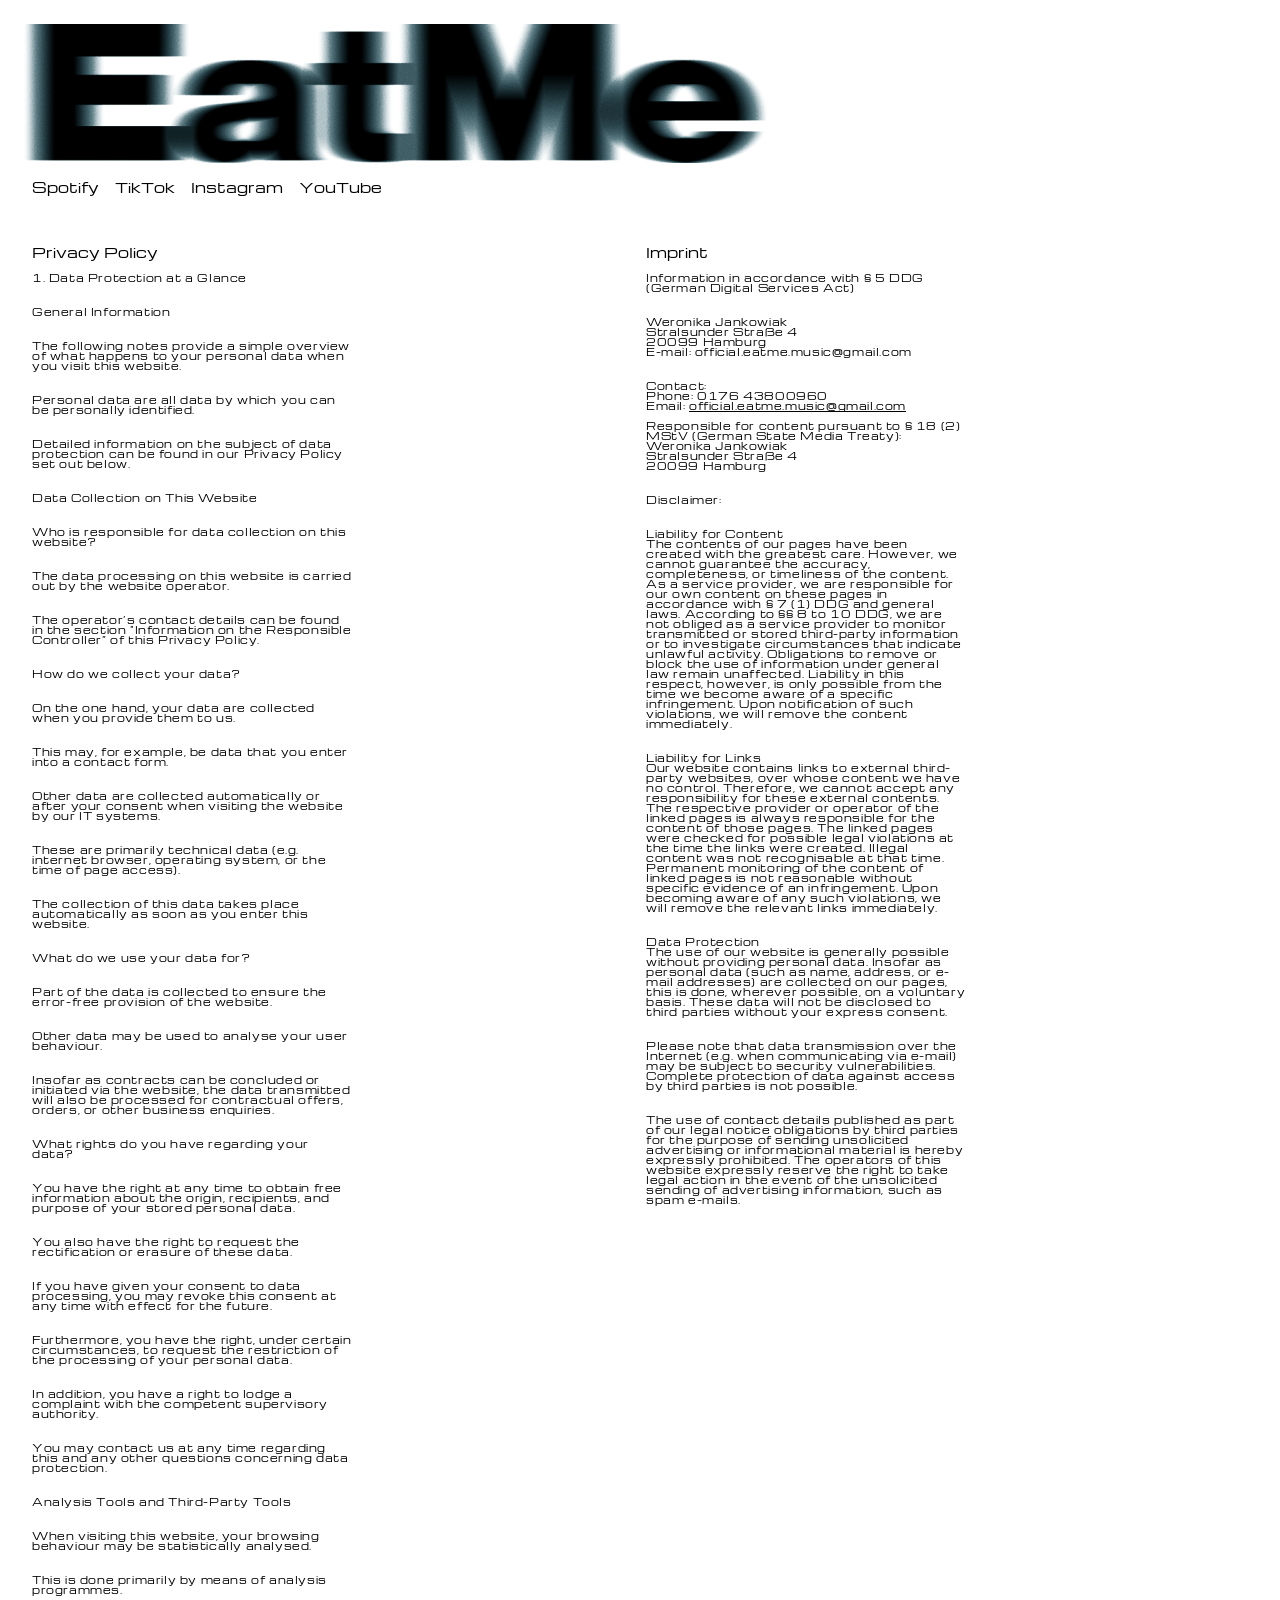
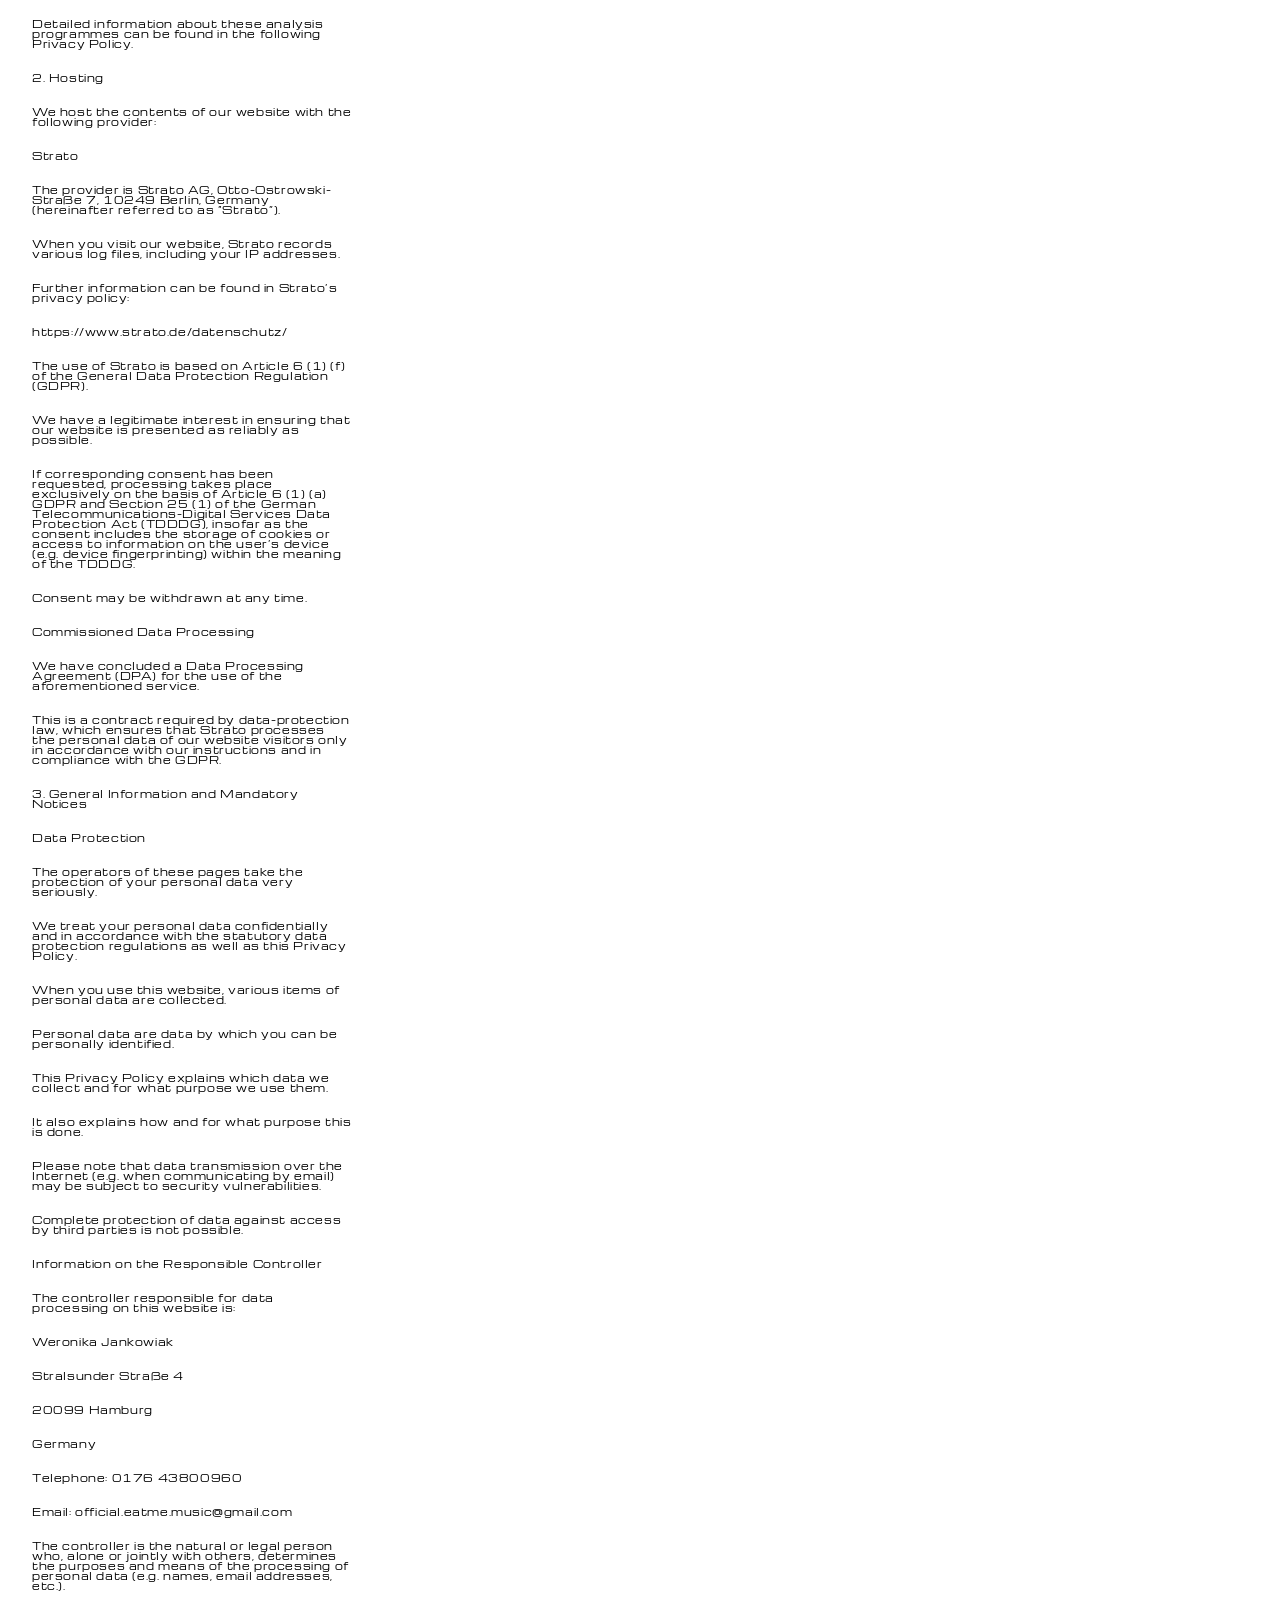
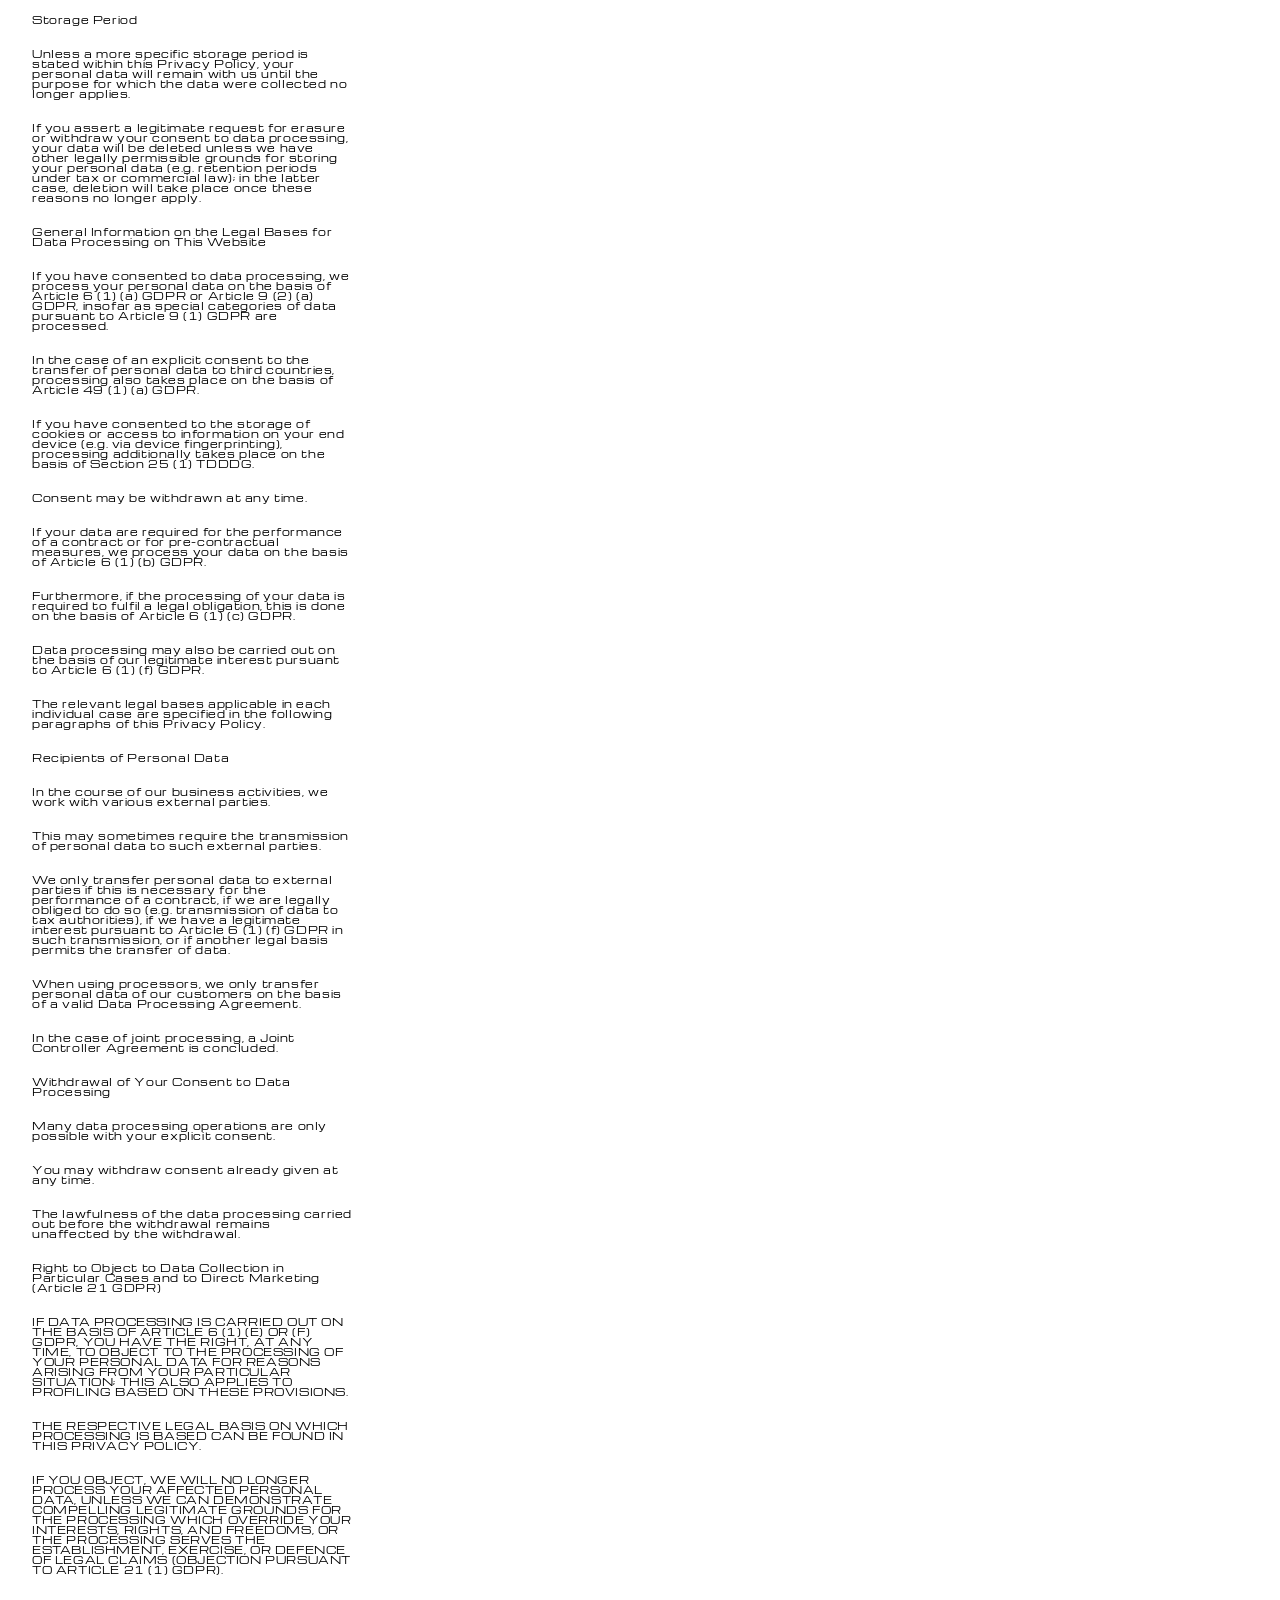
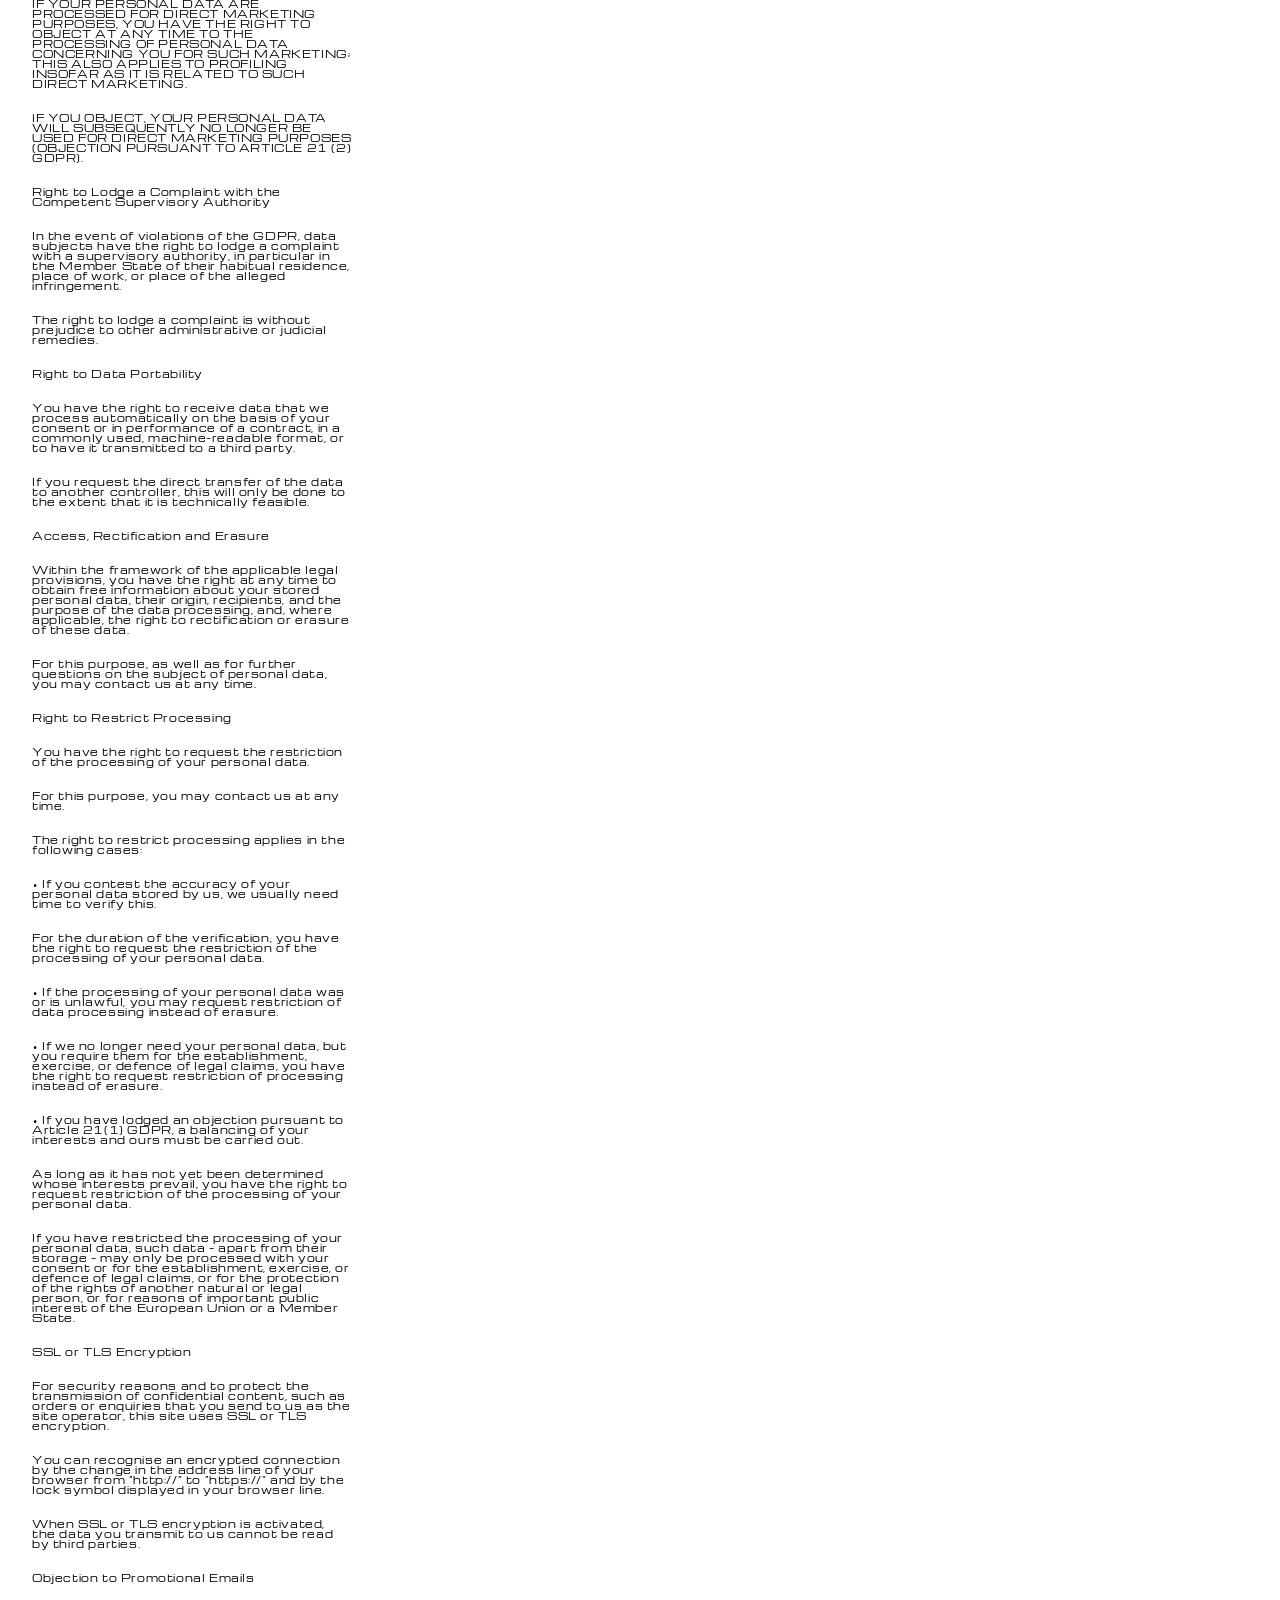
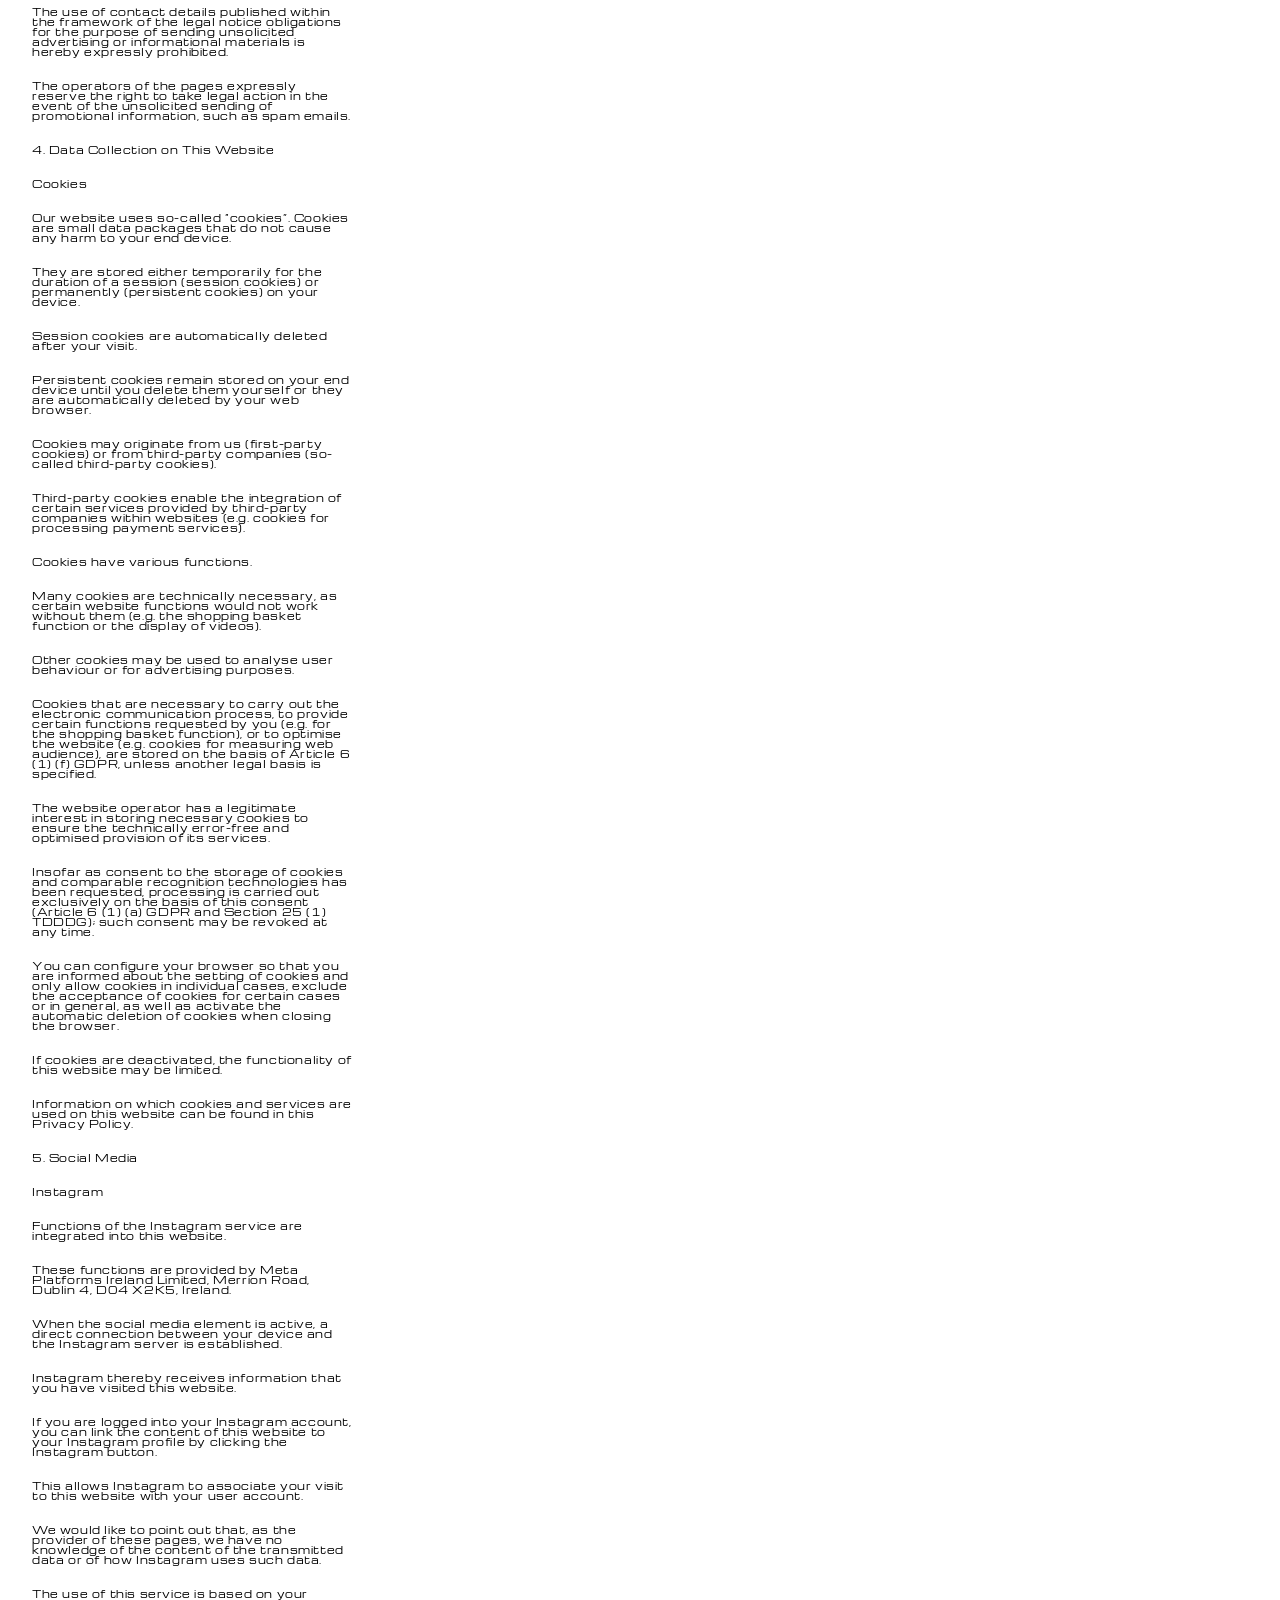
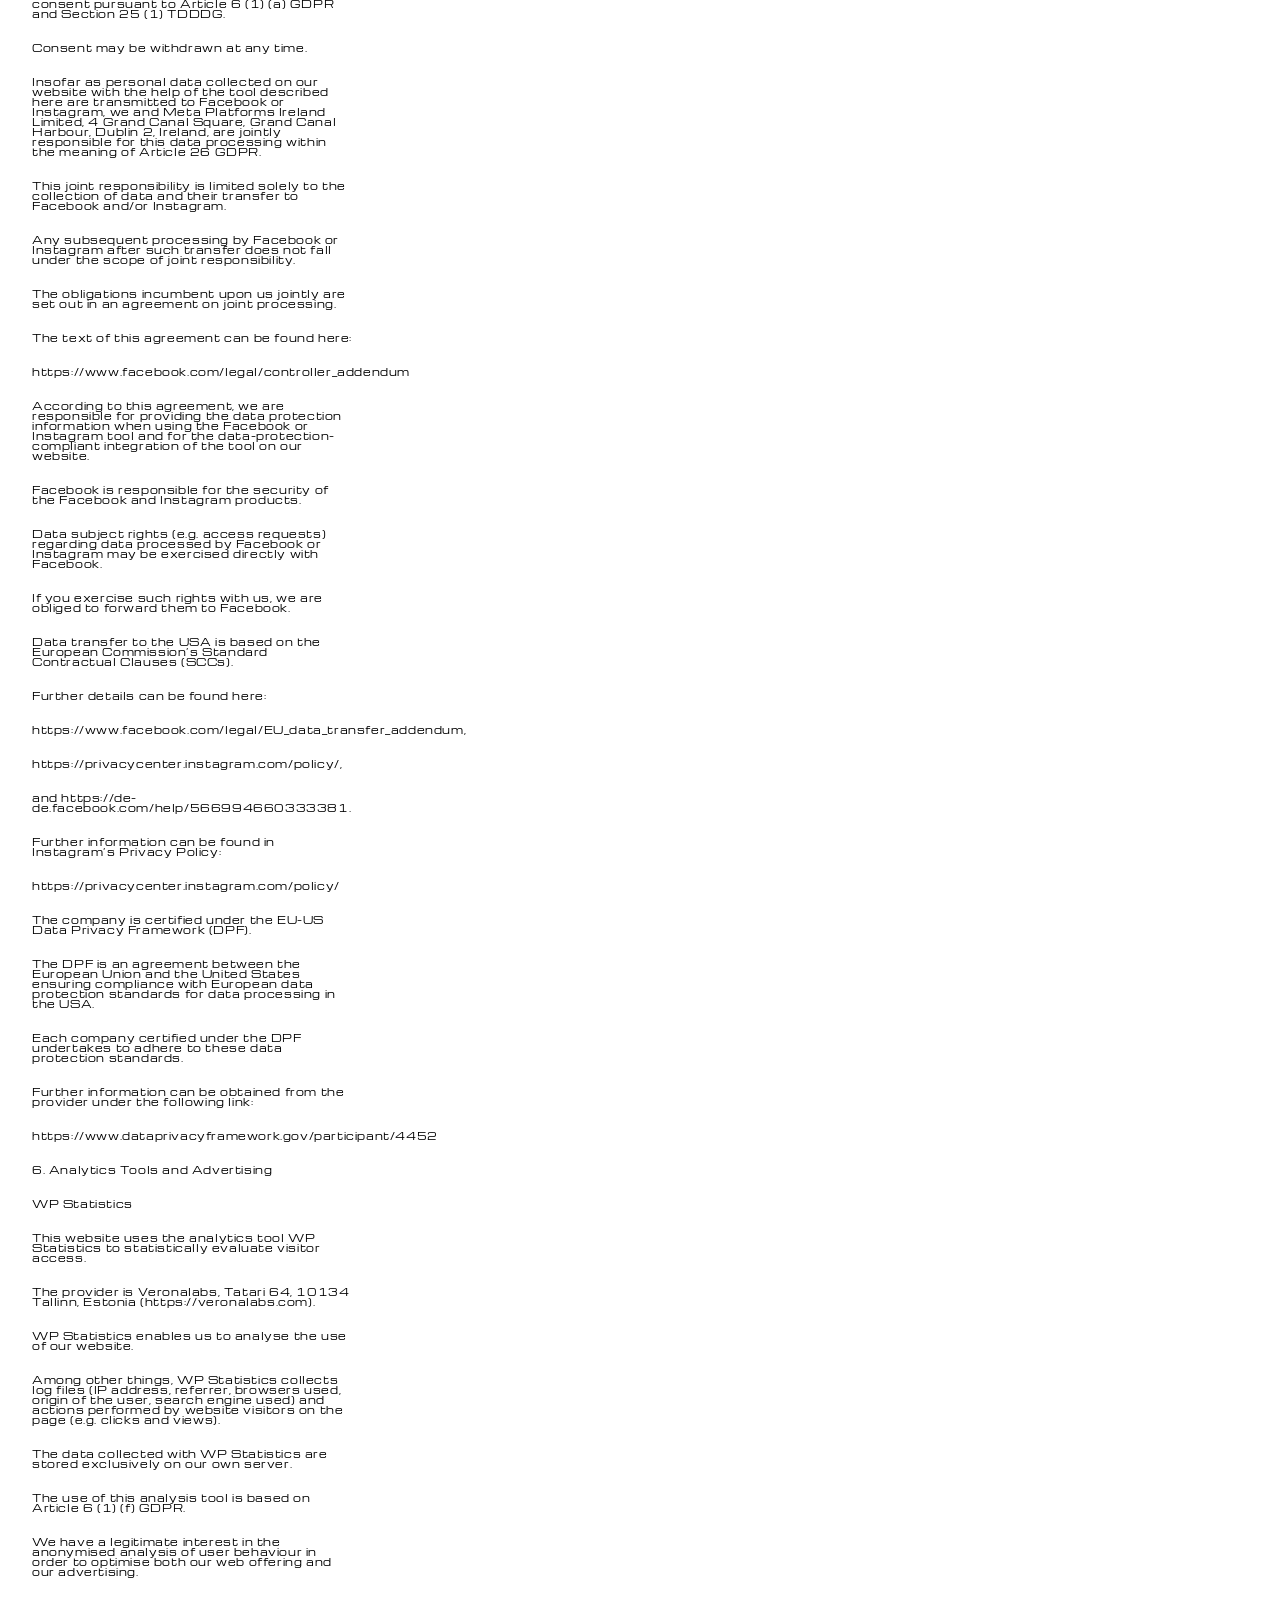
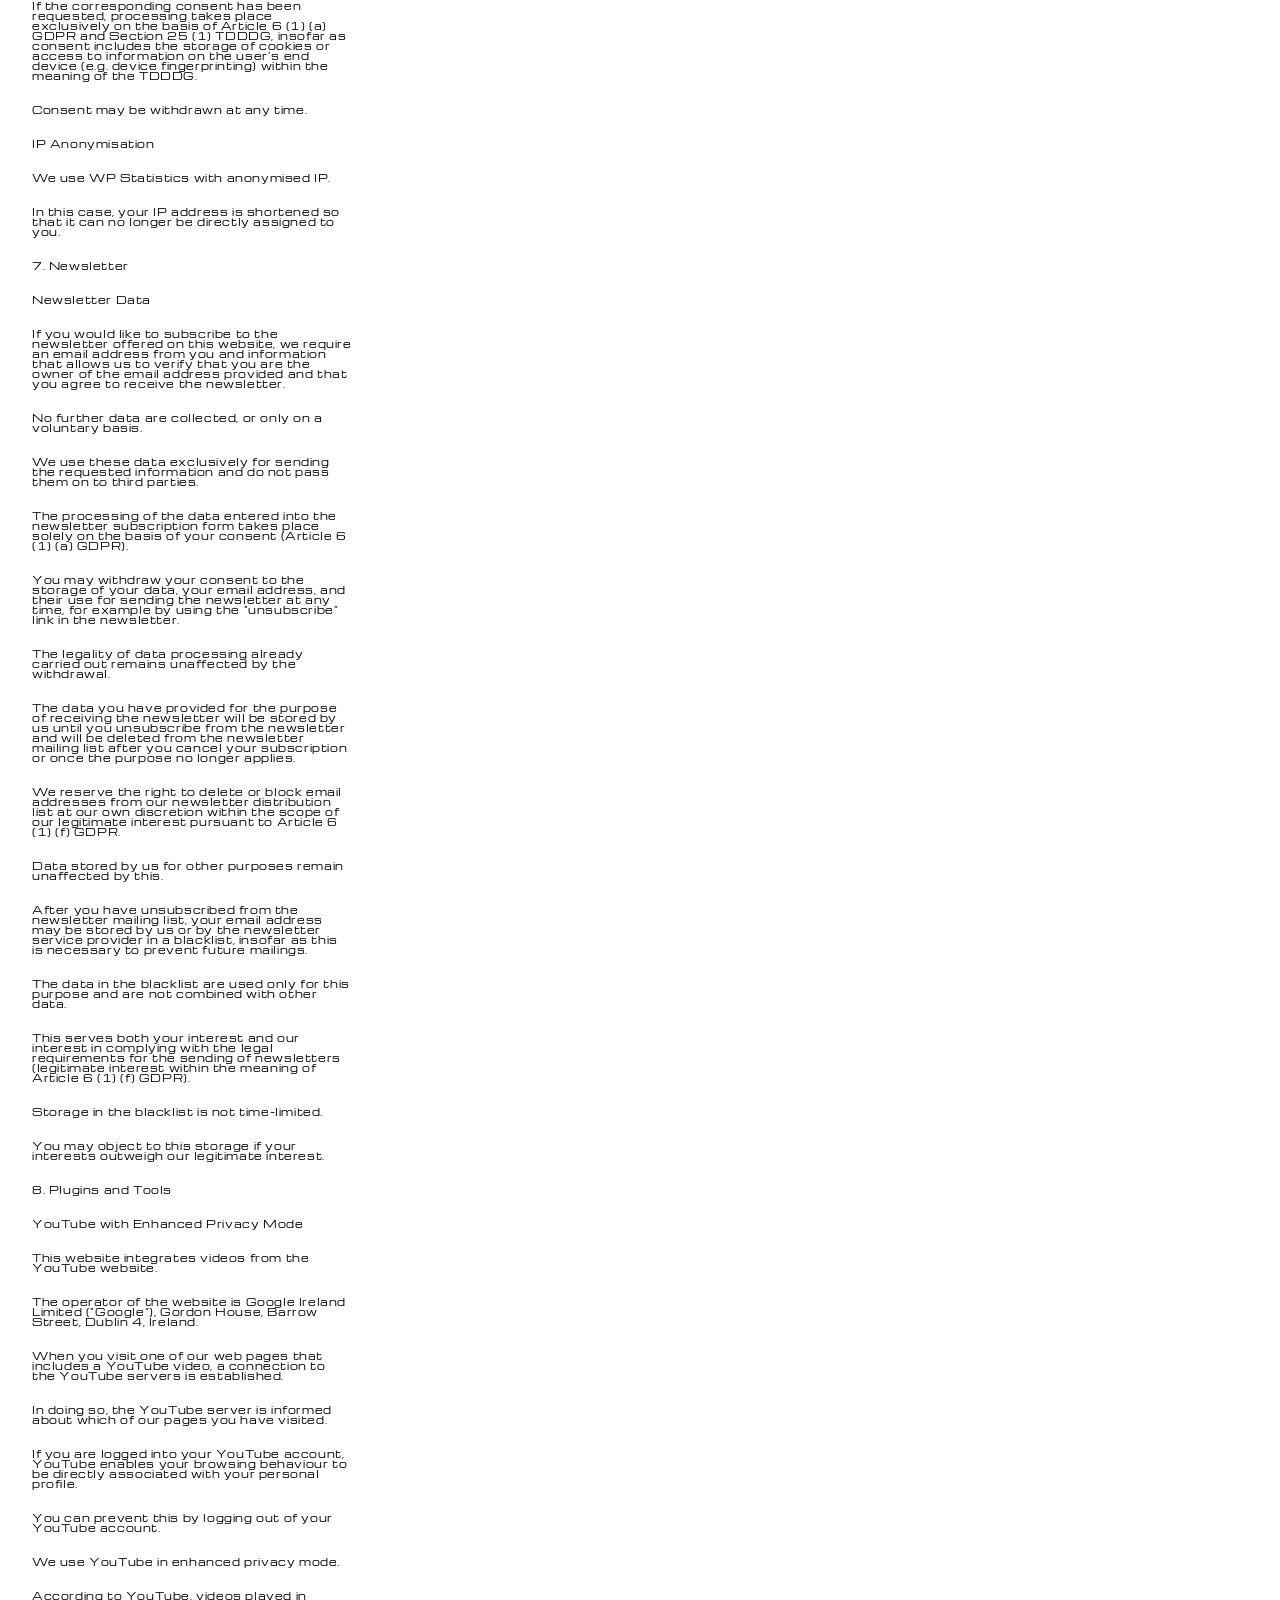
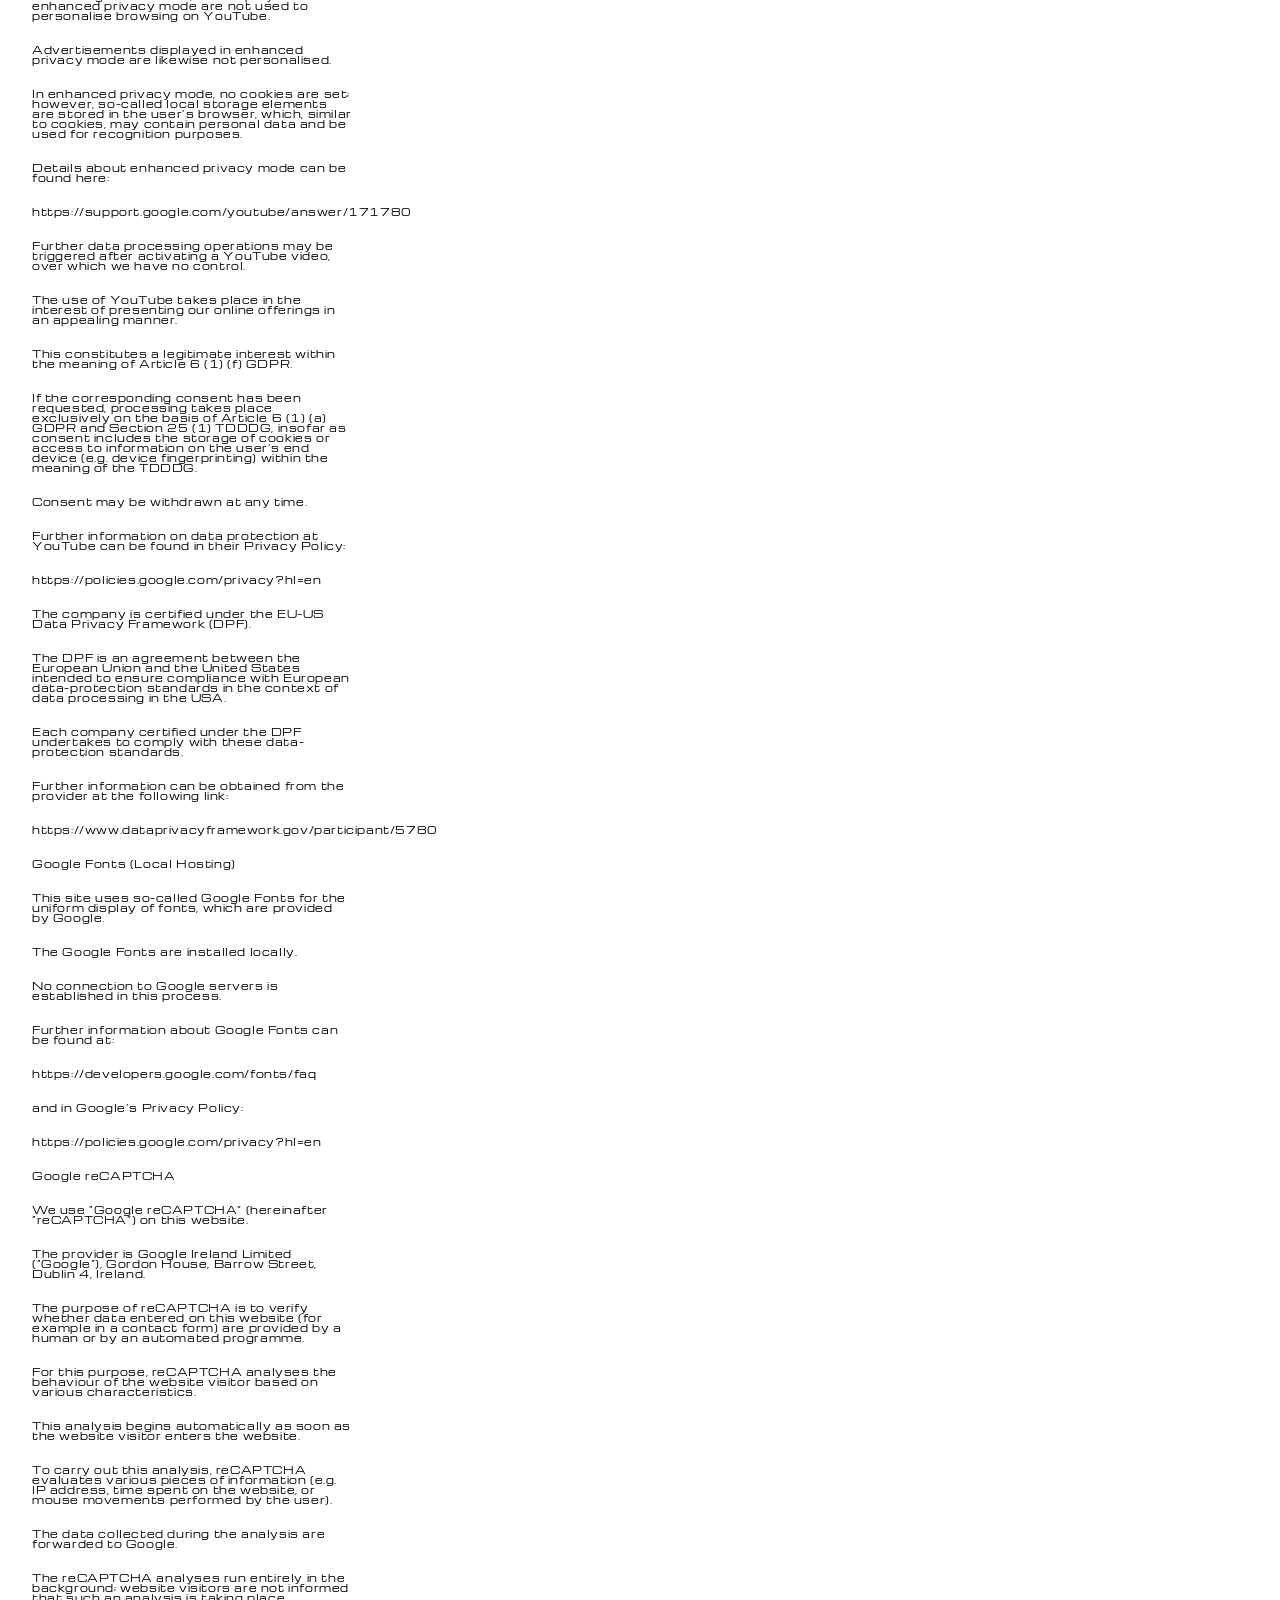
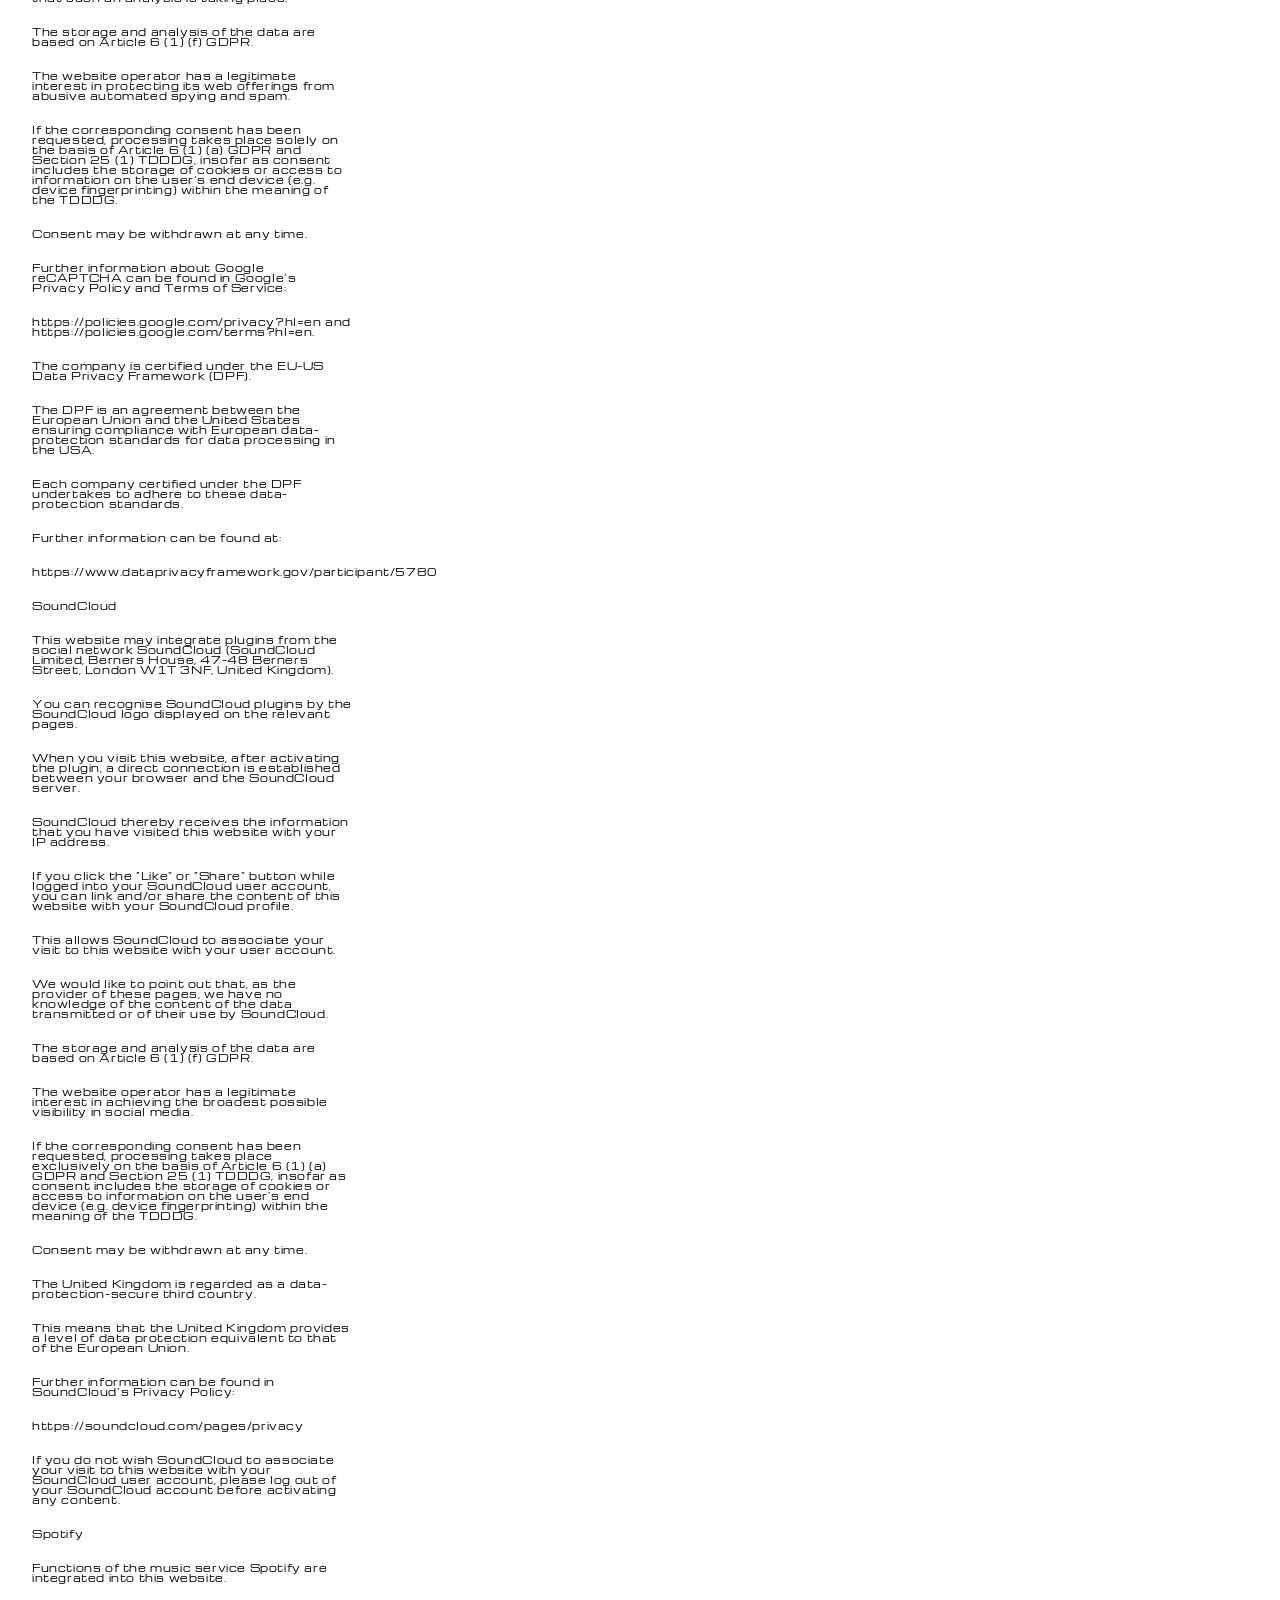
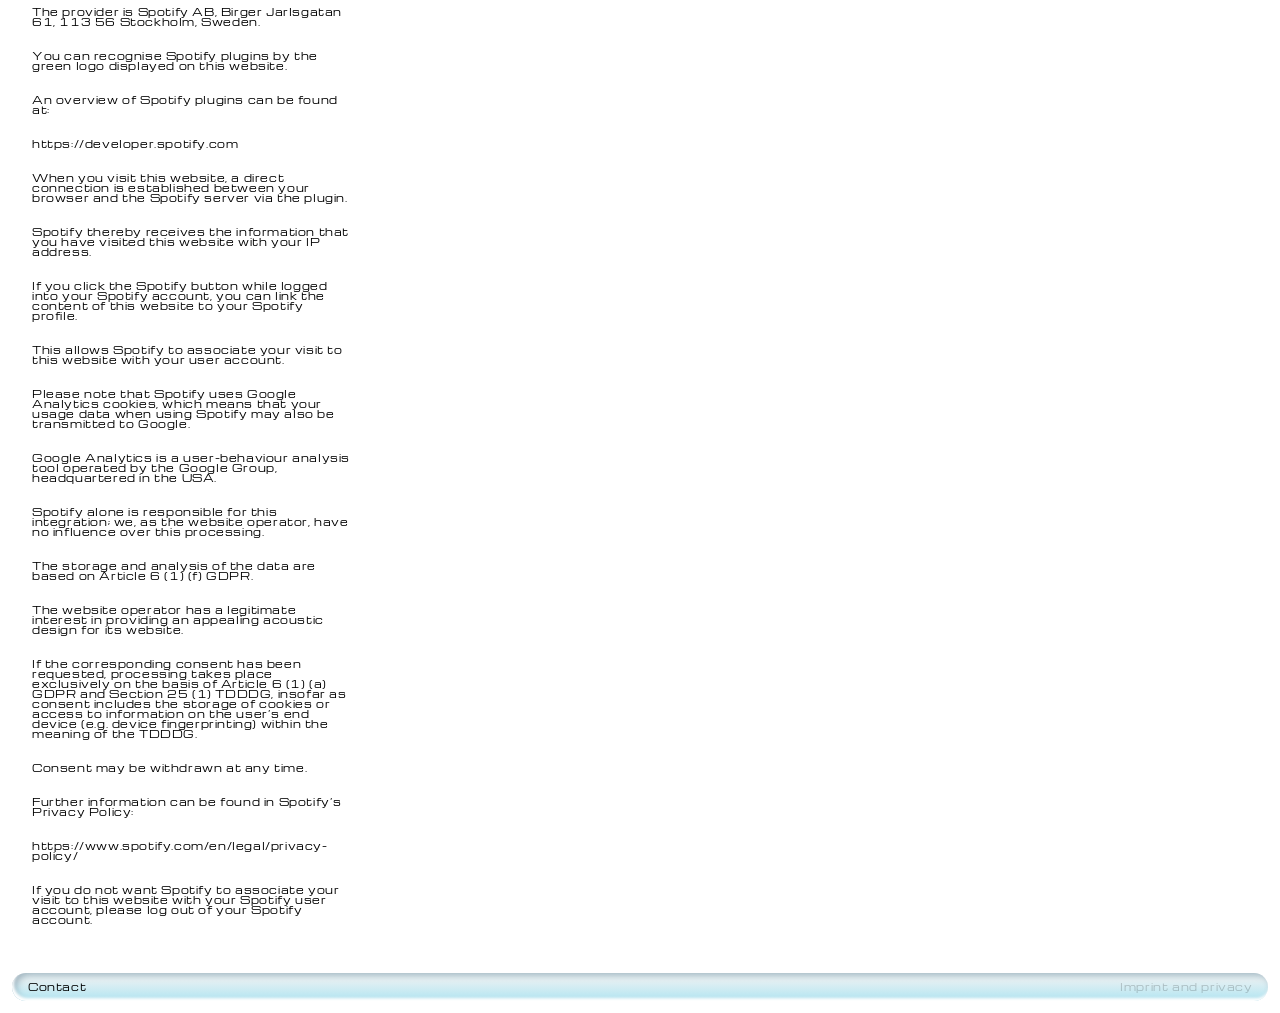
==== commit 9f44c2f7: "Add files via upload" ====
--- a/index.html
+++ b/index.html
@@ -3,435 +3,363 @@
 <head>
   <meta charset="UTF-8" />
   <meta name="viewport" content="width=device-width, initial-scale=1.0" />
-
-  <!--
-    SEO / Social Meta
-    ==================
-    canonical + og:url + JSON-LD zeigen auf die Custom-Domain
-    eatmemusic.com (Umzug via Strato). Diese Tags stehen bewusst
-    statisch im HTML (nicht per script.js aus content.json injiziert),
-    weil Social-Crawler (WhatsApp, iMessage, Facebook) kein JavaScript
-    ausführen und nur den rohen <head> lesen.
-  -->
-  <title>EatMe – Alternative Pop between Nostalgia and New Beginnings</title>
-  <meta name="description" content="EatMe is an independent pop/rock project from Hamburg blending shoegaze, hyperpop and folk influences — alternative pop between nostalgia and new beginnings." />
-  <meta name="robots" content="index, follow" />
-  <link rel="canonical" href="https://eatmemusic.com/" />
-
-  <meta property="og:type" content="website" />
-  <meta property="og:site_name" content="EatMe" />
-  <meta property="og:title" content="EatMe – Alternative Pop between Nostalgia and New Beginnings" />
-  <meta property="og:description" content="Independent pop/rock from Hamburg with shoegaze, hyperpop and folk influences." />
-  <meta property="og:url" content="https://eatmemusic.com/" />
-  <meta property="og:image" content="https://eatmemusic.com/assets/images/eatme-og-image.webp" />
-  <meta property="og:image:width" content="1200" />
-  <meta property="og:image:height" content="630" />
-  <meta property="og:locale" content="en_US" />
-
-  <meta name="twitter:card" content="summary_large_image" />
-  <meta name="twitter:title" content="EatMe – Alternative Pop between Nostalgia and New Beginnings" />
-  <meta name="twitter:description" content="Independent pop/rock from Hamburg with shoegaze, hyperpop and folk influences." />
-  <meta name="twitter:image" content="https://eatmemusic.com/assets/images/eatme-og-image.webp" />
-
-  <!-- Favicon -->
-  <link rel="icon" type="image/png" href="assets/favicon/favicon.png" />
-  <link rel="apple-touch-icon" href="assets/favicon/favicon.png" />
-
-  <!--
-    Structured Data (JSON-LD): hilft Google, EatMe als Musik-Act zu
-    verstehen und die Social-Profile zu verknüpfen (sameAs). Werte
-    stammen aus content.json (site.social_links) -- bei Änderungen dort
-    auch hier nachziehen, da dieser Block statisch ist.
-  -->
-  <script type="application/ld+json">
-  {
-    "@context": "https://schema.org",
-    "@type": "MusicGroup",
-    "name": "EatMe",
-    "url": "https://eatmemusic.com/",
-    "genre": ["Alternative Pop", "Indie Pop", "Shoegaze"],
-    "email": "official.eatme.music@gmail.com",
-    "sameAs": [
-      "https://open.spotify.com/intl-de/artist/4FGZux9nAZR4DANmMObYZg",
-      "https://www.instagram.com/eatme.music/",
-      "https://www.youtube.com/@eatme.music.official",
-      "https://www.tiktok.com/@eatme.music"
-    ]
-  }
-  </script>
-
-  <!-- Design-Tokens: Farben, Fonts, Font-Faces — einzige Quelle, siehe tokens-notes.md -->
-  <link rel="stylesheet" href="tokens.css" />
-
-  <!-- Globales Layout-Grundgerüst (Hintergrund-Layer, Sektions-Wrapper-Basics) -->
-  <link rel="stylesheet" href="styles.css" />
-
-  <!-- Komponenten-CSS: wiederverwendbare Bausteine, siehe ARCHITECTURE.md -->
-  <link rel="stylesheet" href="components/eatme-navigation.css" />
-  <link rel="stylesheet" href="components/eatme-lyrics.css" />
-  <link rel="stylesheet" href="components/instagram-module.css" />
-  <link rel="stylesheet" href="components/eatme-footer.css" />
-
-  <!-- Sektions-CSS: eine Datei pro Sektion, siehe ARCHITECTURE.md -->
-  <link rel="stylesheet" href="sections/section-01-stage.css" />
-  <link rel="stylesheet" href="sections/section-02-text-01.css" />
-  <link rel="stylesheet" href="sections/section-03-images.css" />
-  <link rel="stylesheet" href="sections/section-04-text-02.css" />
-  <link rel="stylesheet" href="sections/section-05-images-drops.css" />
-  <link rel="stylesheet" href="sections/section-06-text-social.css" />
-  <link rel="stylesheet" href="sections/section-07-footer.css" />
+  <title>EatMe — Imprint and Privacy</title>
+
+  <!-- Design-Tokens: Farben, Fonts, Font-Faces -- einzige Quelle -->
+  <link rel="stylesheet" href="/tokens.css" />
+
+  <!-- Globales Grundgerüst (Reset, Link-/Button-Hover-Convention, Selection) -->
+  <link rel="stylesheet" href="/styles.css" />
+
+  <!-- Komponenten: gleiche Nav + Footer wie auf der Hauptseite -->
+  <link rel="stylesheet" href="/components/eatme-navigation.css" />
+  <link rel="stylesheet" href="/components/eatme-footer.css" />
+
+  <!-- Seiteneigenes CSS: Zwei-Spalten-Layout Privacy/Imprint -->
+  <link rel="stylesheet" href="/imprint-and-privacy.css" />
 </head>
 <body>
 
   <!--
-    Durchgehender Himmel-Hintergrund über alle Sektionen: Cloud (startet
-    unterhalb section-02, langsamerer Parallax) + Footer-Bandfoto (hängt
-    am Dokumentende, kein Parallax). Details/Begründung siehe styles.css
-    (Kommentarblock "Sitewide Himmel-Hintergrund") und script.js
-    (Positionierung/Parallax-Loop). Liegt hinter allen Sektionen (z-index).
-  -->
-  <div class="page-background" aria-hidden="true">
-    <div class="bg-cloud">
-      <canvas id="bg-cloud-canvas" aria-hidden="true"></canvas>
-    </div>
-    <div class="bg-footer">
-      <img src="assets/images/eatme-image-footer.jpg" alt="" aria-hidden="true" />
-    </div>
-  </div>
-
-  <!--
-    Wiederkehrende Navigation (Logo, Social-Links, Sound-Toggle später).
-    Wird eigener Chat / eigene Komponente, siehe ARCHITECTURE.md
-    -> Komponenten: eatme-navigation
+    Statische Seite (kein content.json-Fetch, kein script.js, kein
+    Parallax/Animation) -- siehe ARCHITECTURE.md "Zusätzliche Seiten".
+    Nav-Links/Logo/Footer-Kontakt sind hier bewusst hart codiert, nicht
+    dynamisch geladen, da diese Seite unabhängig von der Haupt-Sektion-
+    Pipeline bleiben soll.
   -->
   <header id="site-nav">
-    <!-- component: eatme-navigation -->
     <div class="eatme-nav">
-      <a class="eatme-nav-logo-link" href="index.html" aria-label="EatMe – Startseite">
-        <img class="eatme-nav-logo" id="nav-logo" src="" alt="EatMe" />
+      <a class="eatme-nav-logo-link" href="/" aria-label="EatMe — Startseite">
+        <img class="eatme-nav-logo" src="/assets/logo/eatme_logo.png" alt="EatMe" />
       </a>
-      <nav class="eatme-nav-links" id="nav-links" aria-label="Social Links">
-        <!-- wird zur Laufzeit aus content.json befüllt, siehe script.js -->
+      <nav class="eatme-nav-links" aria-label="Social Links">
+        <a href="https://open.spotify.com/intl-de/artist/4FGZux9nAZR4DANmMObYZg" target="_blank" rel="noopener">Spotify</a>
+        <a href="https://www.tiktok.com/@eatme.music" target="_blank" rel="noopener">TikTok</a>
+        <a href="https://www.instagram.com/eatme.music/" target="_blank" rel="noopener">Instagram</a>
+        <a href="https://www.youtube.com/@eatme.music.official" target="_blank" rel="noopener">YouTube</a>
       </nav>
     </div>
   </header>
 
   <main>
-    <!--
-      Jede Sektion bekommt ihren eigenen Chat + eigene CSS-Datei unter
-      /sections. Platzhalter hier halten nur die Reihenfolge und IDs fest,
-      damit background-and-motion.md und spätere Sektions-Chats sich darauf
-      beziehen können.
-    -->
-    <section id="section-01-stage" class="section">
-      <div class="stage">
-        <img class="stage-bg" src="assets/visuals/backgrounds/cloud-stage-background.jpg" alt="" aria-hidden="true" />
-        <iframe class="stage-birds" src="assets/visuals/birds-stage.html" title="" aria-hidden="true" tabindex="-1"></iframe>
+    <section class="section-legal">
+      <div class="legal-col privacy">
+        <div class="legal-col-inner">
+          <p class="legal-heading text-copy-l">Privacy Policy</p>
+          <p class="legal-p text-copy-s">1. Data Protection at a Glance</p>
+          <p class="legal-p text-copy-s">General Information</p>
+          <p class="legal-p text-copy-s">The following notes provide a simple overview of what happens to your personal data when you visit this website.</p>
+          <p class="legal-p text-copy-s">Personal data are all data by which you can be personally identified.</p>
+          <p class="legal-p text-copy-s">Detailed information on the subject of data protection can be found in our Privacy Policy set out below.</p>
+          <p class="legal-p text-copy-s">Data Collection on This Website</p>
+          <p class="legal-p text-copy-s">Who is responsible for data collection on this website?</p>
+          <p class="legal-p text-copy-s">The data processing on this website is carried out by the website operator.</p>
+          <p class="legal-p text-copy-s">The operator’s contact details can be found in the section “Information on the Responsible Controller” of this Privacy Policy.</p>
+          <p class="legal-p text-copy-s">How do we collect your data?</p>
+          <p class="legal-p text-copy-s">On the one hand, your data are collected when you provide them to us.</p>
+          <p class="legal-p text-copy-s">This may, for example, be data that you enter into a contact form.</p>
+          <p class="legal-p text-copy-s">Other data are collected automatically or after your consent when visiting the website by our IT systems.</p>
+          <p class="legal-p text-copy-s">These are primarily technical data (e.g. internet browser, operating system, or the time of page access).</p>
+          <p class="legal-p text-copy-s">The collection of this data takes place automatically as soon as you enter this website.</p>
+          <p class="legal-p text-copy-s">What do we use your data for?</p>
+          <p class="legal-p text-copy-s">Part of the data is collected to ensure the error-free provision of the website.</p>
+          <p class="legal-p text-copy-s">Other data may be used to analyse your user behaviour.</p>
+          <p class="legal-p text-copy-s">Insofar as contracts can be concluded or initiated via the website, the data transmitted will also be processed for contractual offers, orders, or other business enquiries.</p>
+          <p class="legal-p text-copy-s">What rights do you have regarding your data?</p>
+          <p class="legal-p text-copy-s">You have the right at any time to obtain free information about the origin, recipients, and purpose of your stored personal data.</p>
+          <p class="legal-p text-copy-s">You also have the right to request the rectification or erasure of these data.</p>
+          <p class="legal-p text-copy-s">If you have given your consent to data processing, you may revoke this consent at any time with effect for the future.</p>
+          <p class="legal-p text-copy-s">Furthermore, you have the right, under certain circumstances, to request the restriction of the processing of your personal data.</p>
+          <p class="legal-p text-copy-s">In addition, you have a right to lodge a complaint with the competent supervisory authority.</p>
+          <p class="legal-p text-copy-s">You may contact us at any time regarding this and any other questions concerning data protection.</p>
+          <p class="legal-p text-copy-s">Analysis Tools and Third-Party Tools</p>
+          <p class="legal-p text-copy-s">When visiting this website, your browsing behaviour may be statistically analysed.</p>
+          <p class="legal-p text-copy-s">This is done primarily by means of analysis programmes.</p>
+          <p class="legal-p text-copy-s">Detailed information about these analysis programmes can be found in the following Privacy Policy.</p>
+          <p class="legal-p text-copy-s">2. Hosting</p>
+          <p class="legal-p text-copy-s">We host the contents of our website with the following provider:</p>
+          <p class="legal-p text-copy-s">Strato</p>
+          <p class="legal-p text-copy-s">The provider is Strato AG, Otto-Ostrowski-Straße 7, 10249 Berlin, Germany (hereinafter referred to as “Strato”).</p>
+          <p class="legal-p text-copy-s">When you visit our website, Strato records various log files, including your IP addresses.</p>
+          <p class="legal-p text-copy-s">Further information can be found in Strato’s privacy policy:</p>
+          <p class="legal-p text-copy-s">https://www.strato.de/datenschutz/</p>
+          <p class="legal-p text-copy-s">The use of Strato is based on Article 6 (1) (f) of the General Data Protection Regulation (GDPR).</p>
+          <p class="legal-p text-copy-s">We have a legitimate interest in ensuring that our website is presented as reliably as possible.</p>
+          <p class="legal-p text-copy-s">If corresponding consent has been requested, processing takes place exclusively on the basis of Article 6 (1) (a) GDPR and Section 25 (1) of the German Telecommunications-Digital Services Data Protection Act (TDDDG), insofar as the consent includes the storage of cookies or access to information on the user’s device (e.g. device fingerprinting) within the meaning of the TDDDG.</p>
+          <p class="legal-p text-copy-s">Consent may be withdrawn at any time.</p>
+          <p class="legal-p text-copy-s">Commissioned Data Processing</p>
+          <p class="legal-p text-copy-s">We have concluded a Data Processing Agreement (DPA) for the use of the aforementioned service.</p>
+          <p class="legal-p text-copy-s">This is a contract required by data-protection law, which ensures that Strato processes the personal data of our website visitors only in accordance with our instructions and in compliance with the GDPR.</p>
+          <p class="legal-p text-copy-s">3. General Information and Mandatory Notices</p>
+          <p class="legal-p text-copy-s">Data Protection</p>
+          <p class="legal-p text-copy-s">The operators of these pages take the protection of your personal data very seriously.</p>
+          <p class="legal-p text-copy-s">We treat your personal data confidentially and in accordance with the statutory data protection regulations as well as this Privacy Policy.</p>
+          <p class="legal-p text-copy-s">When you use this website, various items of personal data are collected.</p>
+          <p class="legal-p text-copy-s">Personal data are data by which you can be personally identified.</p>
+          <p class="legal-p text-copy-s">This Privacy Policy explains which data we collect and for what purpose we use them.</p>
+          <p class="legal-p text-copy-s">It also explains how and for what purpose this is done.</p>
+          <p class="legal-p text-copy-s">Please note that data transmission over the Internet (e.g. when communicating by email) may be subject to security vulnerabilities.</p>
+          <p class="legal-p text-copy-s">Complete protection of data against access by third parties is not possible.</p>
+          <p class="legal-p text-copy-s">Information on the Responsible Controller</p>
+          <p class="legal-p text-copy-s">The controller responsible for data processing on this website is:</p>
+          <p class="legal-p text-copy-s">Weronika Jankowiak</p>
+          <p class="legal-p text-copy-s">Stralsunder Straße 4</p>
+          <p class="legal-p text-copy-s">20099 Hamburg</p>
+          <p class="legal-p text-copy-s">Germany</p>
+          <p class="legal-p text-copy-s">Telephone: 0176 43800960</p>
+          <p class="legal-p text-copy-s">Email: official.eatme.music@gmail.com</p>
+          <p class="legal-p text-copy-s">The controller is the natural or legal person who, alone or jointly with others, determines the purposes and means of the processing of personal data (e.g. names, email addresses, etc.).</p>
+          <p class="legal-p text-copy-s">Storage Period</p>
+          <p class="legal-p text-copy-s">Unless a more specific storage period is stated within this Privacy Policy, your personal data will remain with us until the purpose for which the data were collected no longer applies.</p>
+          <p class="legal-p text-copy-s">If you assert a legitimate request for erasure or withdraw your consent to data processing, your data will be deleted unless we have other legally permissible grounds for storing your personal data (e.g. retention periods under tax or commercial law); in the latter case, deletion will take place once these reasons no longer apply.</p>
+          <p class="legal-p text-copy-s">General Information on the Legal Bases for Data Processing on This Website</p>
+          <p class="legal-p text-copy-s">If you have consented to data processing, we process your personal data on the basis of Article 6 (1) (a) GDPR or Article 9 (2) (a) GDPR, insofar as special categories of data pursuant to Article 9 (1) GDPR are processed.</p>
+          <p class="legal-p text-copy-s">In the case of an explicit consent to the transfer of personal data to third countries, processing also takes place on the basis of Article 49 (1) (a) GDPR.</p>
+          <p class="legal-p text-copy-s">If you have consented to the storage of cookies or access to information on your end device (e.g. via device fingerprinting), processing additionally takes place on the basis of Section 25 (1) TDDDG.</p>
+          <p class="legal-p text-copy-s">Consent may be withdrawn at any time.</p>
+          <p class="legal-p text-copy-s">If your data are required for the performance of a contract or for pre-contractual measures, we process your data on the basis of Article 6 (1) (b) GDPR.</p>
+          <p class="legal-p text-copy-s">Furthermore, if the processing of your data is required to fulfil a legal obligation, this is done on the basis of Article 6 (1) (c) GDPR.</p>
+          <p class="legal-p text-copy-s">Data processing may also be carried out on the basis of our legitimate interest pursuant to Article 6 (1) (f) GDPR.</p>
+          <p class="legal-p text-copy-s">The relevant legal bases applicable in each individual case are specified in the following paragraphs of this Privacy Policy.</p>
+          <p class="legal-p text-copy-s">Recipients of Personal Data</p>
+          <p class="legal-p text-copy-s">In the course of our business activities, we work with various external parties.</p>
+          <p class="legal-p text-copy-s">This may sometimes require the transmission of personal data to such external parties.</p>
+          <p class="legal-p text-copy-s">We only transfer personal data to external parties if this is necessary for the performance of a contract, if we are legally obliged to do so (e.g. transmission of data to tax authorities), if we have a legitimate interest pursuant to Article 6 (1) (f) GDPR in such transmission, or if another legal basis permits the transfer of data.</p>
+          <p class="legal-p text-copy-s">When using processors, we only transfer personal data of our customers on the basis of a valid Data Processing Agreement.</p>
+          <p class="legal-p text-copy-s">In the case of joint processing, a Joint Controller Agreement is concluded.</p>
+          <p class="legal-p text-copy-s">Withdrawal of Your Consent to Data Processing</p>
+          <p class="legal-p text-copy-s">Many data processing operations are only possible with your explicit consent.</p>
+          <p class="legal-p text-copy-s">You may withdraw consent already given at any time.</p>
+          <p class="legal-p text-copy-s">The lawfulness of the data processing carried out before the withdrawal remains unaffected by the withdrawal.</p>
+          <p class="legal-p text-copy-s">Right to Object to Data Collection in Particular Cases and to Direct Marketing (Article 21 GDPR)</p>
+          <p class="legal-p text-copy-s">IF DATA PROCESSING IS CARRIED OUT ON THE BASIS OF ARTICLE 6 (1) (E) OR (F) GDPR, YOU HAVE THE RIGHT, AT ANY TIME, TO OBJECT TO THE PROCESSING OF YOUR PERSONAL DATA FOR REASONS ARISING FROM YOUR PARTICULAR SITUATION; THIS ALSO APPLIES TO PROFILING BASED ON THESE PROVISIONS.</p>
+          <p class="legal-p text-copy-s">THE RESPECTIVE LEGAL BASIS ON WHICH PROCESSING IS BASED CAN BE FOUND IN THIS PRIVACY POLICY.</p>
+          <p class="legal-p text-copy-s">IF YOU OBJECT, WE WILL NO LONGER PROCESS YOUR AFFECTED PERSONAL DATA, UNLESS WE CAN DEMONSTRATE COMPELLING LEGITIMATE GROUNDS FOR THE PROCESSING WHICH OVERRIDE YOUR INTERESTS, RIGHTS, AND FREEDOMS, OR THE PROCESSING SERVES THE ESTABLISHMENT, EXERCISE, OR DEFENCE OF LEGAL CLAIMS (OBJECTION PURSUANT TO ARTICLE 21 (1) GDPR).</p>
+          <p class="legal-p text-copy-s">IF YOUR PERSONAL DATA ARE PROCESSED FOR DIRECT MARKETING PURPOSES, YOU HAVE THE RIGHT TO OBJECT AT ANY TIME TO THE PROCESSING OF PERSONAL DATA CONCERNING YOU FOR SUCH MARKETING; THIS ALSO APPLIES TO PROFILING INSOFAR AS IT IS RELATED TO SUCH DIRECT MARKETING.</p>
+          <p class="legal-p text-copy-s">IF YOU OBJECT, YOUR PERSONAL DATA WILL SUBSEQUENTLY NO LONGER BE USED FOR DIRECT MARKETING PURPOSES (OBJECTION PURSUANT TO ARTICLE 21 (2) GDPR).</p>
+          <p class="legal-p text-copy-s">Right to Lodge a Complaint with the Competent Supervisory Authority</p>
+          <p class="legal-p text-copy-s">In the event of violations of the GDPR, data subjects have the right to lodge a complaint with a supervisory authority, in particular in the Member State of their habitual residence, place of work, or place of the alleged infringement.</p>
+          <p class="legal-p text-copy-s">The right to lodge a complaint is without prejudice to other administrative or judicial remedies.</p>
+          <p class="legal-p text-copy-s">Right to Data Portability</p>
+          <p class="legal-p text-copy-s">You have the right to receive data that we process automatically on the basis of your consent or in performance of a contract, in a commonly used, machine-readable format, or to have it transmitted to a third party.</p>
+          <p class="legal-p text-copy-s">If you request the direct transfer of the data to another controller, this will only be done to the extent that it is technically feasible.</p>
+          <p class="legal-p text-copy-s">Access, Rectification and Erasure</p>
+          <p class="legal-p text-copy-s">Within the framework of the applicable legal provisions, you have the right at any time to obtain free information about your stored personal data, their origin, recipients, and the purpose of the data processing, and, where applicable, the right to rectification or erasure of these data.</p>
+          <p class="legal-p text-copy-s">For this purpose, as well as for further questions on the subject of personal data, you may contact us at any time.</p>
+          <p class="legal-p text-copy-s">Right to Restrict Processing</p>
+          <p class="legal-p text-copy-s">You have the right to request the restriction of the processing of your personal data.</p>
+          <p class="legal-p text-copy-s">For this purpose, you may contact us at any time.</p>
+          <p class="legal-p text-copy-s">The right to restrict processing applies in the following cases:</p>
+          <p class="legal-p text-copy-s">• If you contest the accuracy of your personal data stored by us, we usually need time to verify this.</p>
+          <p class="legal-p text-copy-s">For the duration of the verification, you have the right to request the restriction of the processing of your personal data.</p>
+          <p class="legal-p text-copy-s">• If the processing of your personal data was or is unlawful, you may request restriction of data processing instead of erasure.</p>
+          <p class="legal-p text-copy-s">• If we no longer need your personal data, but you require them for the establishment, exercise, or defence of legal claims, you have the right to request restriction of processing instead of erasure.</p>
+          <p class="legal-p text-copy-s">• If you have lodged an objection pursuant to Article 21(1) GDPR, a balancing of your interests and ours must be carried out.</p>
+          <p class="legal-p text-copy-s">As long as it has not yet been determined whose interests prevail, you have the right to request restriction of the processing of your personal data.</p>
+          <p class="legal-p text-copy-s">If you have restricted the processing of your personal data, such data – apart from their storage – may only be processed with your consent or for the establishment, exercise, or defence of legal claims, or for the protection of the rights of another natural or legal person, or for reasons of important public interest of the European Union or a Member State.</p>
+          <p class="legal-p text-copy-s">SSL or TLS Encryption</p>
+          <p class="legal-p text-copy-s">For security reasons and to protect the transmission of confidential content, such as orders or enquiries that you send to us as the site operator, this site uses SSL or TLS encryption.</p>
+          <p class="legal-p text-copy-s">You can recognise an encrypted connection by the change in the address line of your browser from “http://” to “https://” and by the lock symbol displayed in your browser line.</p>
+          <p class="legal-p text-copy-s">When SSL or TLS encryption is activated, the data you transmit to us cannot be read by third parties.</p>
+          <p class="legal-p text-copy-s">Objection to Promotional Emails</p>
+          <p class="legal-p text-copy-s">The use of contact details published within the framework of the legal notice obligations for the purpose of sending unsolicited advertising or informational materials is hereby expressly prohibited.</p>
+          <p class="legal-p text-copy-s">The operators of the pages expressly reserve the right to take legal action in the event of the unsolicited sending of promotional information, such as spam emails.</p>
+          <p class="legal-p text-copy-s">4. Data Collection on This Website</p>
+          <p class="legal-p text-copy-s">Cookies</p>
+          <p class="legal-p text-copy-s">Our website uses so-called “cookies”. Cookies are small data packages that do not cause any harm to your end device.</p>
+          <p class="legal-p text-copy-s">They are stored either temporarily for the duration of a session (session cookies) or permanently (persistent cookies) on your device.</p>
+          <p class="legal-p text-copy-s">Session cookies are automatically deleted after your visit.</p>
+          <p class="legal-p text-copy-s">Persistent cookies remain stored on your end device until you delete them yourself or they are automatically deleted by your web browser.</p>
+          <p class="legal-p text-copy-s">Cookies may originate from us (first-party cookies) or from third-party companies (so-called third-party cookies).</p>
+          <p class="legal-p text-copy-s">Third-party cookies enable the integration of certain services provided by third-party companies within websites (e.g. cookies for processing payment services).</p>
+          <p class="legal-p text-copy-s">Cookies have various functions.</p>
+          <p class="legal-p text-copy-s">Many cookies are technically necessary, as certain website functions would not work without them (e.g. the shopping basket function or the display of videos).</p>
+          <p class="legal-p text-copy-s">Other cookies may be used to analyse user behaviour or for advertising purposes.</p>
+          <p class="legal-p text-copy-s">Cookies that are necessary to carry out the electronic communication process, to provide certain functions requested by you (e.g. for the shopping basket function), or to optimise the website (e.g. cookies for measuring web audience), are stored on the basis of Article 6 (1) (f) GDPR, unless another legal basis is specified.</p>
+          <p class="legal-p text-copy-s">The website operator has a legitimate interest in storing necessary cookies to ensure the technically error-free and optimised provision of its services.</p>
+          <p class="legal-p text-copy-s">Insofar as consent to the storage of cookies and comparable recognition technologies has been requested, processing is carried out exclusively on the basis of this consent (Article 6 (1) (a) GDPR and Section 25 (1) TDDDG); such consent may be revoked at any time.</p>
+          <p class="legal-p text-copy-s">You can configure your browser so that you are informed about the setting of cookies and only allow cookies in individual cases, exclude the acceptance of cookies for certain cases or in general, as well as activate the automatic deletion of cookies when closing the browser.</p>
+          <p class="legal-p text-copy-s">If cookies are deactivated, the functionality of this website may be limited.</p>
+          <p class="legal-p text-copy-s">Information on which cookies and services are used on this website can be found in this Privacy Policy.</p>
+          <p class="legal-p text-copy-s">5. Social Media</p>
+          <p class="legal-p text-copy-s">Instagram</p>
+          <p class="legal-p text-copy-s">Functions of the Instagram service are integrated into this website.</p>
+          <p class="legal-p text-copy-s">These functions are provided by Meta Platforms Ireland Limited, Merrion Road, Dublin 4, D04 X2K5, Ireland.</p>
+          <p class="legal-p text-copy-s">When the social media element is active, a direct connection between your device and the Instagram server is established.</p>
+          <p class="legal-p text-copy-s">Instagram thereby receives information that you have visited this website.</p>
+          <p class="legal-p text-copy-s">If you are logged into your Instagram account, you can link the content of this website to your Instagram profile by clicking the Instagram button.</p>
+          <p class="legal-p text-copy-s">This allows Instagram to associate your visit to this website with your user account.</p>
+          <p class="legal-p text-copy-s">We would like to point out that, as the provider of these pages, we have no knowledge of the content of the transmitted data or of how Instagram uses such data.</p>
+          <p class="legal-p text-copy-s">The use of this service is based on your consent pursuant to Article 6 (1) (a) GDPR and Section 25 (1) TDDDG.</p>
+          <p class="legal-p text-copy-s">Consent may be withdrawn at any time.</p>
+          <p class="legal-p text-copy-s">Insofar as personal data collected on our website with the help of the tool described here are transmitted to Facebook or Instagram, we and Meta Platforms Ireland Limited, 4 Grand Canal Square, Grand Canal Harbour, Dublin 2, Ireland, are jointly responsible for this data processing within the meaning of Article 26 GDPR.</p>
+          <p class="legal-p text-copy-s">This joint responsibility is limited solely to the collection of data and their transfer to Facebook and/or Instagram.</p>
+          <p class="legal-p text-copy-s">Any subsequent processing by Facebook or Instagram after such transfer does not fall under the scope of joint responsibility.</p>
+          <p class="legal-p text-copy-s">The obligations incumbent upon us jointly are set out in an agreement on joint processing.</p>
+          <p class="legal-p text-copy-s">The text of this agreement can be found here:</p>
+          <p class="legal-p text-copy-s">https://www.facebook.com/legal/controller_addendum</p>
+          <p class="legal-p text-copy-s">According to this agreement, we are responsible for providing the data protection information when using the Facebook or Instagram tool and for the data-protection-compliant integration of the tool on our website.</p>
+          <p class="legal-p text-copy-s">Facebook is responsible for the security of the Facebook and Instagram products.</p>
+          <p class="legal-p text-copy-s">Data subject rights (e.g. access requests) regarding data processed by Facebook or Instagram may be exercised directly with Facebook.</p>
+          <p class="legal-p text-copy-s">If you exercise such rights with us, we are obliged to forward them to Facebook.</p>
+          <p class="legal-p text-copy-s">Data transfer to the USA is based on the European Commission’s Standard Contractual Clauses (SCCs).</p>
+          <p class="legal-p text-copy-s">Further details can be found here:</p>
+          <p class="legal-p text-copy-s">https://www.facebook.com/legal/EU_data_transfer_addendum,</p>
+          <p class="legal-p text-copy-s">https://privacycenter.instagram.com/policy/,</p>
+          <p class="legal-p text-copy-s">and https://de-de.facebook.com/help/566994660333381.</p>
+          <p class="legal-p text-copy-s">Further information can be found in Instagram’s Privacy Policy:</p>
+          <p class="legal-p text-copy-s">https://privacycenter.instagram.com/policy/</p>
+          <p class="legal-p text-copy-s">The company is certified under the EU-US Data Privacy Framework (DPF).</p>
+          <p class="legal-p text-copy-s">The DPF is an agreement between the European Union and the United States ensuring compliance with European data protection standards for data processing in the USA.</p>
+          <p class="legal-p text-copy-s">Each company certified under the DPF undertakes to adhere to these data protection standards.</p>
+          <p class="legal-p text-copy-s">Further information can be obtained from the provider under the following link:</p>
+          <p class="legal-p text-copy-s">https://www.dataprivacyframework.gov/participant/4452</p>
+          <p class="legal-p text-copy-s">6. Analytics Tools and Advertising</p>
+          <p class="legal-p text-copy-s">WP Statistics</p>
+          <p class="legal-p text-copy-s">This website uses the analytics tool WP Statistics to statistically evaluate visitor access.</p>
+          <p class="legal-p text-copy-s">The provider is Veronalabs, Tatari 64, 10134 Tallinn, Estonia (https://veronalabs.com).</p>
+          <p class="legal-p text-copy-s">WP Statistics enables us to analyse the use of our website.</p>
+          <p class="legal-p text-copy-s">Among other things, WP Statistics collects log files (IP address, referrer, browsers used, origin of the user, search engine used) and actions performed by website visitors on the page (e.g. clicks and views).</p>
+          <p class="legal-p text-copy-s">The data collected with WP Statistics are stored exclusively on our own server.</p>
+          <p class="legal-p text-copy-s">The use of this analysis tool is based on Article 6 (1) (f) GDPR.</p>
+          <p class="legal-p text-copy-s">We have a legitimate interest in the anonymised analysis of user behaviour in order to optimise both our web offering and our advertising.</p>
+          <p class="legal-p text-copy-s">If the corresponding consent has been requested, processing takes place exclusively on the basis of Article 6 (1) (a) GDPR and Section 25 (1) TDDDG, insofar as consent includes the storage of cookies or access to information on the user’s end device (e.g. device fingerprinting) within the meaning of the TDDDG.</p>
+          <p class="legal-p text-copy-s">Consent may be withdrawn at any time.</p>
+          <p class="legal-p text-copy-s">IP Anonymisation</p>
+          <p class="legal-p text-copy-s">We use WP Statistics with anonymised IP.</p>
+          <p class="legal-p text-copy-s">In this case, your IP address is shortened so that it can no longer be directly assigned to you.</p>
+          <p class="legal-p text-copy-s">7. Newsletter</p>
+          <p class="legal-p text-copy-s">Newsletter Data</p>
+          <p class="legal-p text-copy-s">If you would like to subscribe to the newsletter offered on this website, we require an email address from you and information that allows us to verify that you are the owner of the email address provided and that you agree to receive the newsletter.</p>
+          <p class="legal-p text-copy-s">No further data are collected, or only on a voluntary basis.</p>
+          <p class="legal-p text-copy-s">We use these data exclusively for sending the requested information and do not pass them on to third parties.</p>
+          <p class="legal-p text-copy-s">The processing of the data entered into the newsletter subscription form takes place solely on the basis of your consent (Article 6 (1) (a) GDPR).</p>
+          <p class="legal-p text-copy-s">You may withdraw your consent to the storage of your data, your email address, and their use for sending the newsletter at any time, for example by using the “unsubscribe” link in the newsletter.</p>
+          <p class="legal-p text-copy-s">The legality of data processing already carried out remains unaffected by the withdrawal.</p>
+          <p class="legal-p text-copy-s">The data you have provided for the purpose of receiving the newsletter will be stored by us until you unsubscribe from the newsletter and will be deleted from the newsletter mailing list after you cancel your subscription or once the purpose no longer applies.</p>
+          <p class="legal-p text-copy-s">We reserve the right to delete or block email addresses from our newsletter distribution list at our own discretion within the scope of our legitimate interest pursuant to Article 6 (1) (f) GDPR.</p>
+          <p class="legal-p text-copy-s">Data stored by us for other purposes remain unaffected by this.</p>
+          <p class="legal-p text-copy-s">After you have unsubscribed from the newsletter mailing list, your email address may be stored by us or by the newsletter service provider in a blacklist, insofar as this is necessary to prevent future mailings.</p>
+          <p class="legal-p text-copy-s">The data in the blacklist are used only for this purpose and are not combined with other data.</p>
+          <p class="legal-p text-copy-s">This serves both your interest and our interest in complying with the legal requirements for the sending of newsletters (legitimate interest within the meaning of Article 6 (1) (f) GDPR).</p>
+          <p class="legal-p text-copy-s">Storage in the blacklist is not time-limited.</p>
+          <p class="legal-p text-copy-s">You may object to this storage if your interests outweigh our legitimate interest.</p>
+          <p class="legal-p text-copy-s">8. Plugins and Tools</p>
+          <p class="legal-p text-copy-s">YouTube with Enhanced Privacy Mode</p>
+          <p class="legal-p text-copy-s">This website integrates videos from the YouTube website.</p>
+          <p class="legal-p text-copy-s">The operator of the website is Google Ireland Limited (“Google”), Gordon House, Barrow Street, Dublin 4, Ireland.</p>
+          <p class="legal-p text-copy-s">When you visit one of our web pages that includes a YouTube video, a connection to the YouTube servers is established.</p>
+          <p class="legal-p text-copy-s">In doing so, the YouTube server is informed about which of our pages you have visited.</p>
+          <p class="legal-p text-copy-s">If you are logged into your YouTube account, YouTube enables your browsing behaviour to be directly associated with your personal profile.</p>
+          <p class="legal-p text-copy-s">You can prevent this by logging out of your YouTube account.</p>
+          <p class="legal-p text-copy-s">We use YouTube in enhanced privacy mode.</p>
+          <p class="legal-p text-copy-s">According to YouTube, videos played in enhanced privacy mode are not used to personalise browsing on YouTube.</p>
+          <p class="legal-p text-copy-s">Advertisements displayed in enhanced privacy mode are likewise not personalised.</p>
+          <p class="legal-p text-copy-s">In enhanced privacy mode, no cookies are set; however, so-called local storage elements are stored in the user’s browser, which, similar to cookies, may contain personal data and be used for recognition purposes.</p>
+          <p class="legal-p text-copy-s">Details about enhanced privacy mode can be found here:</p>
+          <p class="legal-p text-copy-s">https://support.google.com/youtube/answer/171780</p>
+          <p class="legal-p text-copy-s">Further data processing operations may be triggered after activating a YouTube video, over which we have no control.</p>
+          <p class="legal-p text-copy-s">The use of YouTube takes place in the interest of presenting our online offerings in an appealing manner.</p>
+          <p class="legal-p text-copy-s">This constitutes a legitimate interest within the meaning of Article 6 (1) (f) GDPR.</p>
+          <p class="legal-p text-copy-s">If the corresponding consent has been requested, processing takes place exclusively on the basis of Article 6 (1) (a) GDPR and Section 25 (1) TDDDG, insofar as consent includes the storage of cookies or access to information on the user’s end device (e.g. device fingerprinting) within the meaning of the TDDDG.</p>
+          <p class="legal-p text-copy-s">Consent may be withdrawn at any time.</p>
+          <p class="legal-p text-copy-s">Further information on data protection at YouTube can be found in their Privacy Policy:</p>
+          <p class="legal-p text-copy-s">https://policies.google.com/privacy?hl=en</p>
+          <p class="legal-p text-copy-s">The company is certified under the EU–US Data Privacy Framework (DPF).</p>
+          <p class="legal-p text-copy-s">The DPF is an agreement between the European Union and the United States intended to ensure compliance with European data-protection standards in the context of data processing in the USA.</p>
+          <p class="legal-p text-copy-s">Each company certified under the DPF undertakes to comply with these data-protection standards.</p>
+          <p class="legal-p text-copy-s">Further information can be obtained from the provider at the following link:</p>
+          <p class="legal-p text-copy-s">https://www.dataprivacyframework.gov/participant/5780</p>
+          <p class="legal-p text-copy-s">Google Fonts (Local Hosting)</p>
+          <p class="legal-p text-copy-s">This site uses so-called Google Fonts for the uniform display of fonts, which are provided by Google.</p>
+          <p class="legal-p text-copy-s">The Google Fonts are installed locally.</p>
+          <p class="legal-p text-copy-s">No connection to Google servers is established in this process.</p>
+          <p class="legal-p text-copy-s">Further information about Google Fonts can be found at:</p>
+          <p class="legal-p text-copy-s">https://developers.google.com/fonts/faq</p>
+          <p class="legal-p text-copy-s">and in Google’s Privacy Policy:</p>
+          <p class="legal-p text-copy-s">https://policies.google.com/privacy?hl=en</p>
+          <p class="legal-p text-copy-s">Google reCAPTCHA</p>
+          <p class="legal-p text-copy-s">We use “Google reCAPTCHA” (hereinafter “reCAPTCHA”) on this website.</p>
+          <p class="legal-p text-copy-s">The provider is Google Ireland Limited (“Google”), Gordon House, Barrow Street, Dublin 4, Ireland.</p>
+          <p class="legal-p text-copy-s">The purpose of reCAPTCHA is to verify whether data entered on this website (for example in a contact form) are provided by a human or by an automated programme.</p>
+          <p class="legal-p text-copy-s">For this purpose, reCAPTCHA analyses the behaviour of the website visitor based on various characteristics.</p>
+          <p class="legal-p text-copy-s">This analysis begins automatically as soon as the website visitor enters the website.</p>
+          <p class="legal-p text-copy-s">To carry out this analysis, reCAPTCHA evaluates various pieces of information (e.g. IP address, time spent on the website, or mouse movements performed by the user).</p>
+          <p class="legal-p text-copy-s">The data collected during the analysis are forwarded to Google.</p>
+          <p class="legal-p text-copy-s">The reCAPTCHA analyses run entirely in the background; website visitors are not informed that such an analysis is taking place.</p>
+          <p class="legal-p text-copy-s">The storage and analysis of the data are based on Article 6 (1) (f) GDPR.</p>
+          <p class="legal-p text-copy-s">The website operator has a legitimate interest in protecting its web offerings from abusive automated spying and spam.</p>
+          <p class="legal-p text-copy-s">If the corresponding consent has been requested, processing takes place solely on the basis of Article 6 (1) (a) GDPR and Section 25 (1) TDDDG, insofar as consent includes the storage of cookies or access to information on the user’s end device (e.g. device fingerprinting) within the meaning of the TDDDG.</p>
+          <p class="legal-p text-copy-s">Consent may be withdrawn at any time.</p>
+          <p class="legal-p text-copy-s">Further information about Google reCAPTCHA can be found in Google’s Privacy Policy and Terms of Service:</p>
+          <p class="legal-p text-copy-s">https://policies.google.com/privacy?hl=en and https://policies.google.com/terms?hl=en.</p>
+          <p class="legal-p text-copy-s">The company is certified under the EU–US Data Privacy Framework (DPF).</p>
+          <p class="legal-p text-copy-s">The DPF is an agreement between the European Union and the United States ensuring compliance with European data-protection standards for data processing in the USA.</p>
+          <p class="legal-p text-copy-s">Each company certified under the DPF undertakes to adhere to these data-protection standards.</p>
+          <p class="legal-p text-copy-s">Further information can be found at:</p>
+          <p class="legal-p text-copy-s">https://www.dataprivacyframework.gov/participant/5780</p>
+          <p class="legal-p text-copy-s">SoundCloud</p>
+          <p class="legal-p text-copy-s">This website may integrate plugins from the social network SoundCloud (SoundCloud Limited, Berners House, 47-48 Berners Street, London W1T 3NF, United Kingdom).</p>
+          <p class="legal-p text-copy-s">You can recognise SoundCloud plugins by the SoundCloud logo displayed on the relevant pages.</p>
+          <p class="legal-p text-copy-s">When you visit this website, after activating the plugin, a direct connection is established between your browser and the SoundCloud server.</p>
+          <p class="legal-p text-copy-s">SoundCloud thereby receives the information that you have visited this website with your IP address.</p>
+          <p class="legal-p text-copy-s">If you click the “Like” or “Share” button while logged into your SoundCloud user account, you can link and/or share the content of this website with your SoundCloud profile.</p>
+          <p class="legal-p text-copy-s">This allows SoundCloud to associate your visit to this website with your user account.</p>
+          <p class="legal-p text-copy-s">We would like to point out that, as the provider of these pages, we have no knowledge of the content of the data transmitted or of their use by SoundCloud.</p>
+          <p class="legal-p text-copy-s">The storage and analysis of the data are based on Article 6 (1) (f) GDPR.</p>
+          <p class="legal-p text-copy-s">The website operator has a legitimate interest in achieving the broadest possible visibility in social media.</p>
+          <p class="legal-p text-copy-s">If the corresponding consent has been requested, processing takes place exclusively on the basis of Article 6 (1) (a) GDPR and Section 25 (1) TDDDG, insofar as consent includes the storage of cookies or access to information on the user’s end device (e.g. device fingerprinting) within the meaning of the TDDDG.</p>
+          <p class="legal-p text-copy-s">Consent may be withdrawn at any time.</p>
+          <p class="legal-p text-copy-s">The United Kingdom is regarded as a data-protection-secure third country.</p>
+          <p class="legal-p text-copy-s">This means that the United Kingdom provides a level of data protection equivalent to that of the European Union.</p>
+          <p class="legal-p text-copy-s">Further information can be found in SoundCloud’s Privacy Policy:</p>
+          <p class="legal-p text-copy-s">https://soundcloud.com/pages/privacy</p>
+          <p class="legal-p text-copy-s">If you do not wish SoundCloud to associate your visit to this website with your SoundCloud user account, please log out of your SoundCloud account before activating any content.</p>
+          <p class="legal-p text-copy-s">Spotify</p>
+          <p class="legal-p text-copy-s">Functions of the music service Spotify are integrated into this website.</p>
+          <p class="legal-p text-copy-s">The provider is Spotify AB, Birger Jarlsgatan 61, 113 56 Stockholm, Sweden.</p>
+          <p class="legal-p text-copy-s">You can recognise Spotify plugins by the green logo displayed on this website.</p>
+          <p class="legal-p text-copy-s">An overview of Spotify plugins can be found at:</p>
+          <p class="legal-p text-copy-s">https://developer.spotify.com</p>
+          <p class="legal-p text-copy-s">When you visit this website, a direct connection is established between your browser and the Spotify server via the plugin.</p>
+          <p class="legal-p text-copy-s">Spotify thereby receives the information that you have visited this website with your IP address.</p>
+          <p class="legal-p text-copy-s">If you click the Spotify button while logged into your Spotify account, you can link the content of this website to your Spotify profile.</p>
+          <p class="legal-p text-copy-s">This allows Spotify to associate your visit to this website with your user account.</p>
+          <p class="legal-p text-copy-s">Please note that Spotify uses Google Analytics cookies, which means that your usage data when using Spotify may also be transmitted to Google.</p>
+          <p class="legal-p text-copy-s">Google Analytics is a user-behaviour analysis tool operated by the Google Group, headquartered in the USA.</p>
+          <p class="legal-p text-copy-s">Spotify alone is responsible for this integration; we, as the website operator, have no influence over this processing.</p>
+          <p class="legal-p text-copy-s">The storage and analysis of the data are based on Article 6 (1) (f) GDPR.</p>
+          <p class="legal-p text-copy-s">The website operator has a legitimate interest in providing an appealing acoustic design for its website.</p>
+          <p class="legal-p text-copy-s">If the corresponding consent has been requested, processing takes place exclusively on the basis of Article 6 (1) (a) GDPR and Section 25 (1) TDDDG, insofar as consent includes the storage of cookies or access to information on the user’s end device (e.g. device fingerprinting) within the meaning of the TDDDG.</p>
+          <p class="legal-p text-copy-s">Consent may be withdrawn at any time.</p>
+          <p class="legal-p text-copy-s">Further information can be found in Spotify’s Privacy Policy:</p>
+          <p class="legal-p text-copy-s">https://www.spotify.com/en/legal/privacy-policy/</p>
+          <p class="legal-p text-copy-s">If you do not want Spotify to associate your visit to this website with your Spotify user account, please log out of your Spotify account.</p>
+        </div>
       </div>
-      <nav class="secondary-nav">
-        <a href="mailto:official.eatme.music@gmail.com" class="text-copy-s">official.eatme.music@gmail.com</a>
-        <button class="sound-toggle text-copy-s" type="button" data-state="off">Sound</button>
-      </nav>
-    </section>
-
-    <section id="section-02-text-01" class="section">
-      <div class="birds-blue-container" aria-hidden="true">
-        <img class="bird-blue-lg" src="assets/visuals/birds-blue/bird-blue-lg.svg" alt="" />
-        <img class="bird-blue-sm" src="assets/visuals/birds-blue/bird-blue-sm.svg" alt="" />
-      </div>
-      <div class="text-container">
-        <div class="text-01-copy text-copy-l" id="section-02-copy">
-          <!-- wird zur Laufzeit aus content.json befüllt, siehe script.js -->
+      <div class="legal-col imprint">
+        <div class="legal-col-inner">
+          <p class="legal-heading text-copy-l">Imprint</p>
+          <p class="legal-p text-copy-s">Information in accordance with § 5 DDG (German Digital Services Act)</p>
+          <p class="legal-p text-copy-s">Weronika Jankowiak<br>Stralsunder Straße 4<br>20099 Hamburg<br>E-mail: official.eatme.music@gmail.com</p>
+          <p class="legal-p text-copy-s">Contact:<br>Phone: 0176 43800960<br>Email: <a href="mailto:official.eatme.music@gmail.com">official.eatme.music@gmail.com</a><br><br>Responsible for content pursuant to § 18 (2) MStV (German State Media Treaty):<br>Weronika Jankowiak<br>Stralsunder Straße 4<br>20099 Hamburg</p>
+          <p class="legal-p text-copy-s">Disclaimer:</p>
+          <p class="legal-p text-copy-s">Liability for Content<br>The contents of our pages have been created with the greatest care. However, we cannot guarantee the accuracy, completeness, or timeliness of the content. As a service provider, we are responsible for our own content on these pages in accordance with § 7 (1) DDG and general laws. According to §§ 8 to 10 DDG, we are not obliged as a service provider to monitor transmitted or stored third-party information or to investigate circumstances that indicate unlawful activity. Obligations to remove or block the use of information under general law remain unaffected. Liability in this respect, however, is only possible from the time we become aware of a specific infringement. Upon notification of such violations, we will remove the content immediately.</p>
+          <p class="legal-p text-copy-s">Liability for Links<br>Our website contains links to external third-party websites, over whose content we have no control. Therefore, we cannot accept any responsibility for these external contents. The respective provider or operator of the linked pages is always responsible for the content of those pages. The linked pages were checked for possible legal violations at the time the links were created. Illegal content was not recognisable at that time. Permanent monitoring of the content of linked pages is not reasonable without specific evidence of an infringement. Upon becoming aware of any such violations, we will remove the relevant links immediately.</p>
+          <p class="legal-p text-copy-s">Data Protection<br>The use of our website is generally possible without providing personal data. Insofar as personal data (such as name, address, or e-mail addresses) are collected on our pages, this is done, wherever possible, on a voluntary basis. These data will not be disclosed to third parties without your express consent.</p>
+          <p class="legal-p text-copy-s">Please note that data transmission over the Internet (e.g. when communicating via e-mail) may be subject to security vulnerabilities. Complete protection of data against access by third parties is not possible.</p>
+          <p class="legal-p text-copy-s">The use of contact details published as part of our legal notice obligations by third parties for the purpose of sending unsolicited advertising or informational material is hereby expressly prohibited. The operators of this website expressly reserve the right to take legal action in the event of the unsolicited sending of advertising information, such as spam e-mails.</p>
         </div>
       </div>
     </section>
 
-    <section id="section-03-images" class="section">
-      <div class="col-image-left">
-        <div class="image-container">
-          <img class="eatme-image-01" id="section-03-image-01" src="" alt="" />
-          <!--
-            Vogel-Silhouetten (assets/visuals/birds-black.webp,
-            Figma-Node 169:212) -- liegt in der linken Spalte, überlappt
-            Bandfoto 1 leicht am unteren Rand (Design-Update, siehe
-            ARCHITECTURE.md). Fixe px-Maße/-Position wie das Bandfoto
-            selbst (das ebenfalls bewusst nicht fluid ist), daher keine
-            JS-Positionierung nötig. Asset hat echte Alpha-Transparenz
-            (weißer Hintergrund entfernt) statt mix-blend-mode, siehe
-            ARCHITECTURE.md "Gelernte Lektionen". pointer-events: none,
-            rein dekorativ.
-          -->
-          <div class="birds-black" aria-hidden="true">
-            <img class="birds-black-img" src="assets/visuals/birds-black.webp" alt="" />
-          </div>
-        </div>
-      </div>
-      <div class="col-text-image">
-        <!--
-          Songtext-Modul: komplett klickbar (siehe components/eatme-lyrics.css
-          für Styling + verstärkten Blur). href wird zur Laufzeit aus
-          content.json (lyrics.song_link) gesetzt, siehe script.js --
-          Platzhalter-# hier nur als Fallback, falls content.json mal nicht
-          lädt.
-        -->
-        <a href="#" class="eatme-lyrics-link" id="section-03-lyrics-link" aria-label="Song abspielen">
-          <div class="lyrics-lines text-lyrics" id="section-03-lyrics-lines">
-            <!-- wird zur Laufzeit aus content.json befüllt, siehe script.js -->
-          </div>
-          <div class="song-link">
-            <svg class="icon-play" viewBox="0 0 9 8" xmlns="http://www.w3.org/2000/svg" aria-hidden="true">
-              <path d="M0 0L9 4L0 8V0Z" fill="currentColor" />
-            </svg>
-            <span class="text-copy-xs" id="section-03-song-title"></span>
-          </div>
-        </a>
-        <img class="eatme-image-02" id="section-03-image-02" src="" alt="" />
-      </div>
-    </section>
-
-    <section id="section-04-text-02" class="section">
-      <div class="text-container">
-        <div class="text-04-copy text-copy-l" id="section-04-copy">
-          <!-- wird zur Laufzeit aus content.json befüllt, siehe script.js -->
-        </div>
-      </div>
-    </section>
-
-    <section id="section-05-images-drops" class="section">
-      <div class="col-image-left">
-        <div class="image-container">
-          <!--
-            eatme-image-04 (Querformat) ersetzt das bisherige eatme-image-03
-            (Hochformat) -- Klassenname + Bildmaße dazu angepasst, siehe
-            sections/section-05-images-drops.css und ARCHITECTURE.md.
-          -->
-          <img class="eatme-image-04" id="section-05-image-01" src="" alt="" />
-        </div>
-      </div>
-      <div class="col-text-image">
-        <!--
-          Songtext-Modul: identisch zu section-03 (siehe dort), komplett
-          klickbar (siehe components/eatme-lyrics.css für Styling +
-          verstärkten Blur). href wird zur Laufzeit aus content.json
-          (lyrics.song_link) gesetzt, siehe script.js.
-        -->
-        <a href="#" class="eatme-lyrics-link" id="section-05-lyrics-link" aria-label="Song abspielen">
-          <div class="lyrics-lines text-lyrics" id="section-05-lyrics-lines">
-            <!-- wird zur Laufzeit aus content.json befüllt, siehe script.js -->
-          </div>
-          <div class="song-link">
-            <svg class="icon-play" viewBox="0 0 9 8" xmlns="http://www.w3.org/2000/svg" aria-hidden="true">
-              <path d="M0 0L9 4L0 8V0Z" fill="currentColor" />
-            </svg>
-            <span class="text-copy-xs" id="section-05-song-title"></span>
-          </div>
-        </a>
-      </div>
-
-      <!-- ==== Desktop-Tropfen-Layer: 19 Instanzen, Positionen % relativ zum
-           aktuellen 1280x657-Referenzrahmen (Figma Node 1:3415 -- Update:
-           Rahmen war vorher 1280x688, hat sich mit dem eatme-image-04-
-           Wechsel verschoben, alle top%-Werte unten sind neu berechnet).
-           Rein dekorativ, nicht content.json-gesteuert -- Positionen/Assets
-           fest im Markup, siehe ARCHITECTURE.md Details section-05. 4 Formen
-           (assets/visuals/drops/01-04.png) x 2 Größen (24px/40px).
-           data-size steuert den Parallax-Faktor, siehe script.js
-           initDropsParallax(). ==== -->
-      <div class="tropfen-group tropfen-group--desktop" data-size="24">
-        <div class="tropfen tropfen--desktop" data-size="24" style="left:49.786%; top:27.019%; width:24px; height:24px;">
-          <img src="assets/visuals/drops/01.png" alt="" />
-        </div>
-        <div class="tropfen tropfen--desktop" data-size="24" style="left:40.887%; top:58.617%; width:24px; height:24px;">
-          <img src="assets/visuals/drops/01.png" alt="" />
-        </div>
-        <div class="tropfen tropfen--desktop" data-size="24" style="left:63.465%; top:82.620%; width:24px; height:24px;">
-          <img src="assets/visuals/drops/02.png" alt="" />
-        </div>
-        <div class="tropfen tropfen--desktop" data-size="24" style="left:53.379%; top:65.090%; width:24px; height:24px;">
-          <img src="assets/visuals/drops/02.png" alt="" />
-        </div>
-        <div class="tropfen tropfen--desktop" data-size="24" style="left:53.222%; top:46.400%; width:24px; height:24px;">
-          <img src="assets/visuals/drops/02.png" alt="" />
-        </div>
-        <div class="tropfen tropfen--desktop" data-size="24" style="left:48.433%; top:39.647%; width:24px; height:24px;">
-          <img src="assets/visuals/drops/02.png" alt="" />
-        </div>
-        <div class="tropfen tropfen--desktop" data-size="24" style="left:32.260%; top:37.033%; width:24px; height:24px;">
-          <img src="assets/visuals/drops/02.png" alt="" />
-        </div>
-        <div class="tropfen tropfen--desktop" data-size="24" style="left:24.987%; top:68.216%; width:24px; height:24px;">
-          <img src="assets/visuals/drops/03.png" alt="" />
-        </div>
-        <div class="tropfen tropfen--desktop" data-size="24" style="left:25.629%; top:12.325%; width:24px; height:24px;">
-          <img src="assets/visuals/drops/04.png" alt="" />
-        </div>
-        <div class="tropfen tropfen--desktop" data-size="24" style="left:66.861%; top:41.836%; width:24px; height:24px;">
-          <img src="assets/visuals/drops/04.png" alt="" />
-        </div>
-        <div class="tropfen tropfen--desktop" data-size="24" style="left:33.972%; top:44.876%; width:24px; height:24px;">
-          <img src="assets/visuals/drops/04.png" alt="" />
-        </div>
-      </div>
-
-      <div class="tropfen-group tropfen-group--desktop" data-size="40">
-        <div class="tropfen tropfen--desktop" data-size="40" style="left:53.178%; top:30.454%; width:40px; height:40px;">
-          <img src="assets/visuals/drops/01.png" alt="" />
-        </div>
-        <div class="tropfen tropfen--desktop" data-size="40" style="left:42.516%; top:32.414%; width:40px; height:40px;">
-          <img src="assets/visuals/drops/01.png" alt="" />
-        </div>
-        <div class="tropfen tropfen--desktop" data-size="40" style="left:32.805%; top:59.001%; width:40px; height:40px;">
-          <img src="assets/visuals/drops/02.png" alt="" />
-        </div>
-        <!-- Update: dieser Tropfen (40px) ist laut aktuellem Figma-Stand
-             deutlich weiter nach links gerückt -- vorher left:17.226% -->
-        <div class="tropfen tropfen--desktop" data-size="40" style="left:5.313%; top:34.857%; width:40px; height:40px;">
-          <img src="assets/visuals/drops/02.png" alt="" />
-        </div>
-        <div class="tropfen tropfen--desktop" data-size="40" style="left:48.535%; top:71.401%; width:40px; height:40px;">
-          <img src="assets/visuals/drops/03.png" alt="" />
-        </div>
-        <div class="tropfen tropfen--desktop" data-size="40" style="left:65.613%; top:75.780%; width:40px; height:40px;">
-          <img src="assets/visuals/drops/03.png" alt="" />
-        </div>
-        <div class="tropfen tropfen--desktop" data-size="40" style="left:41.522%; top:45.717%; width:40px; height:40px;">
-          <img src="assets/visuals/drops/03.png" alt="" />
-        </div>
-        <div class="tropfen tropfen--desktop" data-size="40" style="left:74.852%; top:67.888%; width:40px; height:40px;">
-          <img src="assets/visuals/drops/04.png" alt="" />
-        </div>
-      </div>
-
-      <!-- ==== Mobile-Tropfen-Layer: eigener, kleinerer Satz (9 Stück),
-           in px verankert statt % (siehe ARCHITECTURE.md Details
-           section-05 für die Begründung). Zone 1 oben rechts neben dem
-           Bild, Zone 2 im Gap zwischen Bild und Lyrics-Modul. Vom
-           eatme-image-04-Update unberührt. ==== -->
-      <div class="tropfen-group tropfen-group--mobile" data-size="24">
-        <div class="tropfen tropfen--mobile" data-size="24" style="left:78%; top:110px; width:24px; height:24px;">
-          <img src="assets/visuals/drops/01.png" alt="" />
-        </div>
-        <div class="tropfen tropfen--mobile" data-size="24" style="left:87%; top:250px; width:24px; height:24px;">
-          <img src="assets/visuals/drops/03.png" alt="" />
-        </div>
-        <div class="tropfen tropfen--mobile" data-size="24" style="left:68%; top:335px; width:24px; height:24px;">
-          <img src="assets/visuals/drops/04.png" alt="" />
-        </div>
-        <div class="tropfen tropfen--mobile" data-size="24" style="left:45%; top:450px; width:24px; height:24px;">
-          <img src="assets/visuals/drops/02.png" alt="" />
-        </div>
-        <div class="tropfen tropfen--mobile" data-size="24" style="left:28%; top:520px; width:24px; height:24px;">
-          <img src="assets/visuals/drops/04.png" alt="" />
-        </div>
-        <div class="tropfen tropfen--mobile" data-size="24" style="left:58%; top:545px; width:24px; height:24px;">
-          <img src="assets/visuals/drops/01.png" alt="" />
-        </div>
-      </div>
-
-      <div class="tropfen-group tropfen-group--mobile" data-size="40">
-        <div class="tropfen tropfen--mobile" data-size="40" style="left:58%; top:170px; width:40px; height:40px;">
-          <img src="assets/visuals/drops/02.png" alt="" />
-        </div>
-        <div class="tropfen tropfen--mobile" data-size="40" style="left:12%; top:405px; width:40px; height:40px;">
-          <img src="assets/visuals/drops/01.png" alt="" />
-        </div>
-        <div class="tropfen tropfen--mobile" data-size="40" style="left:74%; top:475px; width:40px; height:40px;">
-          <img src="assets/visuals/drops/03.png" alt="" />
-        </div>
-      </div>
-    </section>
-
-    <section id="section-06-text-social" class="section">
-      <!-- Zwei gleich breite Spalten: links Ankündigungstext, rechts das
-           Instagram-Modul (Komponente, siehe components/instagram-module.css
-           + initInstagramModule() in script.js). Details zum Hug-Verhalten
-           der rechten Spalte + z-index-Schichtung siehe ARCHITECTURE.md
-           Details section-06. -->
-      <div class="col-text">
-        <div class="text-06-copy" id="section-06-copy">
-          <!-- wird zur Laufzeit aus content.json befüllt, siehe script.js -->
-        </div>
-      </div>
-      <div class="col-instagram">
-        <div class="instagram-module-stage" id="instagram-module-stage">
-          <div class="instagram-module" id="instagram-module">
-            <div class="insta-header">
-              <div class="insta-top-bar" id="instagram-drag-handle">
-                <p class="insta-top-bar-label">Instagram</p>
-                <span class="insta-fake-button"></span>
-                <span class="insta-fake-button"></span>
-                <span class="insta-fake-button"></span>
-              </div>
-              <a class="insta-header-link" id="instagram-header-link" href="#" target="_blank" rel="noopener noreferrer" aria-label="Zu Instagram">
-                <div class="insta-avatar">
-                  <img id="instagram-avatar" src="" alt="" />
-                </div>
-                <div class="insta-handle">
-                  <p class="insta-handle-name" id="instagram-handle-name"></p>
-                  <p class="insta-handle-caption" id="instagram-handle-caption"></p>
-                </div>
-                <span class="eatme-button">Follow</span>
-              </a>
-            </div>
-
-            <a class="insta-content-scroll" id="instagram-scroll" href="#" target="_blank" rel="noopener noreferrer" aria-label="Zu Instagram">
-              <div class="insta-grid" id="instagram-grid">
-                <!-- wird zur Laufzeit aus assets/images/insta/ befüllt
-                     (GitHub Contents API), siehe script.js -->
-              </div>
-            </a>
-
-            <div class="resize-edge n" data-dir="n"></div>
-            <div class="resize-edge s" data-dir="s"></div>
-            <div class="resize-edge e" data-dir="e"></div>
-            <div class="resize-edge w" data-dir="w"></div>
-            <div class="resize-corner nw" data-dir="nw"></div>
-            <div class="resize-corner ne" data-dir="ne"></div>
-            <div class="resize-corner sw" data-dir="sw"></div>
-            <div class="resize-corner se" data-dir="se"></div>
-          </div>
-        </div>
-      </div>
-    </section>
-
-    <section id="section-07-footer" class="section">
-      <!-- Zwei-Spalten-Grid: links eatme-lyrics + scribble-sm ("Height
-           Fill"), rechts scribble-lg (vertikal zentriert, rechtsbündig).
-           Mittig absolut zentrierter Booking-CTA. eatme-footer-Pille
-           unten, absolut positioniert. Details siehe ARCHITECTURE.md
-           ("Details section-07-footer") und sections/section-07-footer.css. -->
-      <div class="footer-col-left">
-        <!-- component: eatme-lyrics (identisches Markup wie section-03/05) -->
-        <a href="#" class="eatme-lyrics-link" id="section-07-lyrics-link" aria-label="Song abspielen">
-          <div class="lyrics-lines text-lyrics" id="section-07-lyrics-lines">
-            <!-- wird zur Laufzeit aus content.json befüllt, siehe script.js -->
-          </div>
-          <div class="song-link">
-            <svg class="icon-play" viewBox="0 0 9 8" xmlns="http://www.w3.org/2000/svg" aria-hidden="true">
-              <path d="M0 0L9 4L0 8V0Z" fill="currentColor" />
-            </svg>
-            <span class="text-copy-xs" id="section-07-song-title"></span>
-          </div>
-        </a>
-        <img class="footer-scribble-sm" src="assets/visuals/scribble/scribble-sm.svg" alt="" aria-hidden="true" />
-      </div>
-      <div class="footer-col-right">
-        <img class="footer-scribble-lg" src="assets/visuals/scribble/scribble-lg.svg" alt="" aria-hidden="true" />
-      </div>
-
-      <!-- Booking-CTA: Text + Umbruch nach dem ersten Wort wird zur
-           Laufzeit über renderFooterCta() in script.js eingefügt. -->
-      <a href="#" class="footer-cta text-highlight" id="section-07-cta"></a>
-
-      <!-- component: eatme-footer -->
+    <div class="footer-pill-wrap">
       <nav class="eatme-footer" aria-label="Footer">
-        <a href="#" id="footer-contact-link" class="eatme-footer-contact text-copy-s"></a>
-        <a href="#" id="footer-legal-link" class="eatme-footer-legal text-copy-s"></a>
+        <a href="mailto:official.eatme.music@gmail.com" class="eatme-footer-contact text-copy-s">Contact</a>
+        <a href="/imprint-and-privacy/" class="eatme-footer-legal is-current text-copy-s">Imprint and privacy</a>
       </nav>
-    </section>
+    </div>
   </main>
 
-  <!-- Content wird zur Laufzeit aus content.json geladen -->
-  <script src="script.js" defer></script>
 </body>
 </html>
--- a/imprint-and-privacy.css
+++ b/imprint-and-privacy.css
@@ -0,0 +1,89 @@
+/* ==========================================================================
+   imprint-and-privacy — Zwei-Spalten-Layout (Privacy links / Imprint
+   rechts), Figma-Node 178:214. Statische Seite, kein Parallax/Animation
+   (siehe ARCHITECTURE.md). Referenziert nur Werte aus tokens.css.
+
+   Logo-Link (.eatme-nav-logo-link) und die "is-current"-Footer-Link-
+   Optik gehören eigentlich zu eatme-navigation.css / eatme-footer.css,
+   sind der Übersicht halber aber hier zusammengefasst kommentiert:
+   - eatme-navigation.css bekommt die Logo-Link-Regeln (gilt auch für
+     index.html, siehe dortiges Update).
+   - .is-current lebt hier, weil nur DIESE Seite den Footer-Link gedimmt
+     als "aktive Seite" zeigen soll -- auf der Hauptseite bleibt der
+     Footer-Link normal.
+   ========================================================================== */
+
+main {
+  position: relative;
+  z-index: 1;
+}
+
+.section-legal {
+  display: flex;
+  flex-direction: row;
+  flex-wrap: nowrap;
+  gap: 12px;
+  justify-content: center;
+  align-items: flex-start;
+  width: 100%;
+  padding: 240px 32px 48px;
+  position: relative;
+}
+
+.legal-col {
+  flex: 1 0 0;
+  min-width: 0;
+  display: flex;
+  justify-content: flex-start;
+}
+.legal-col.privacy { order: 1; }
+.legal-col.imprint { order: 2; }
+
+.legal-col-inner {
+  display: flex;
+  flex-direction: column;
+  gap: 8px;
+  width: 100%;
+  max-width: 320px;
+}
+
+.legal-p { margin-bottom: 16px; }
+.legal-p:last-child { margin-bottom: 0; }
+
+/* Einzige echten Inline-Links im Fließtext (z.B. die Kontakt-Mail im
+   Imprint) bekommen die globale Link-Hover-Convention aus styles.css
+   automatisch mit (Opacity + Blur) -- hier nur die Underline ergänzt,
+   die Fließtext-Links optisch von reinem Text unterscheidet. */
+.legal-p a {
+  text-decoration: underline;
+  text-decoration-skip-ink: none;
+}
+
+/* ---- Mobile (768px, siehe tokens-notes.md) ----
+   Spalten brechen um, Imprint steht oben (Wunsch: Impressum zuerst
+   sichtbar auf kleinen Screens). */
+@media (max-width: 768px) {
+  .section-legal {
+    flex-direction: column;
+    padding: 140px 16px 32px;
+    gap: 48px;
+  }
+  .legal-col.privacy { order: 2; }
+  .legal-col.imprint { order: 1; }
+  .legal-col-inner { max-width: none; }
+}
+
+/* ---- Footer: nicht fixed, steht im Dokumentfluss am Seitenende ---- */
+.footer-pill-wrap {
+  width: 100%;
+  padding: 0 12px 12px;
+}
+
+/* ---- "Aktive Seite"-Optik für den Footer-Legal-Link ----
+   Nur auf dieser Seite: Link bleibt klickbar (verlinkt auf sich selbst),
+   ist aber standardmäßig auf 20% Opacity gedimmt, um anzuzeigen, dass
+   man sich bereits hier befindet. Hover greift trotzdem normal (globale
+   Link-Convention aus styles.css), macht ihn kurz sichtbarer. */
+.eatme-footer-legal.is-current {
+  opacity: 0.2;
+}
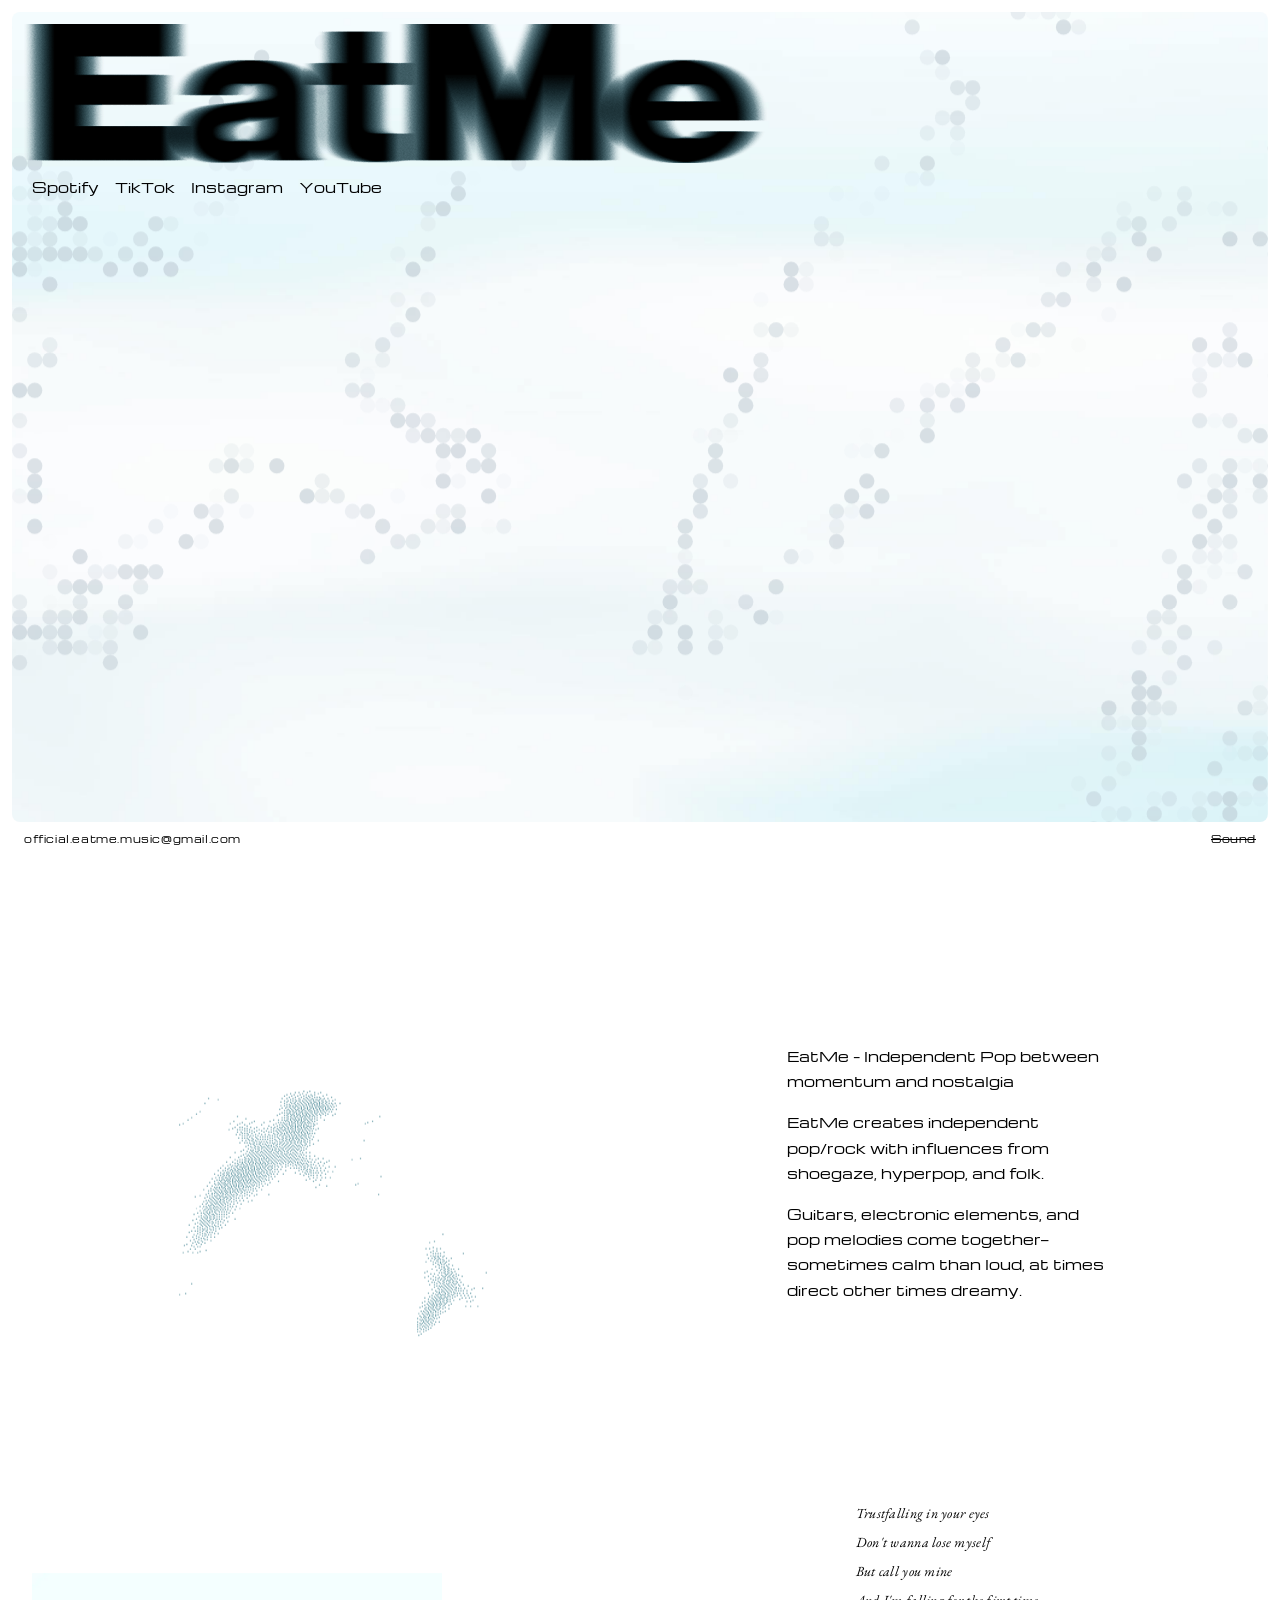
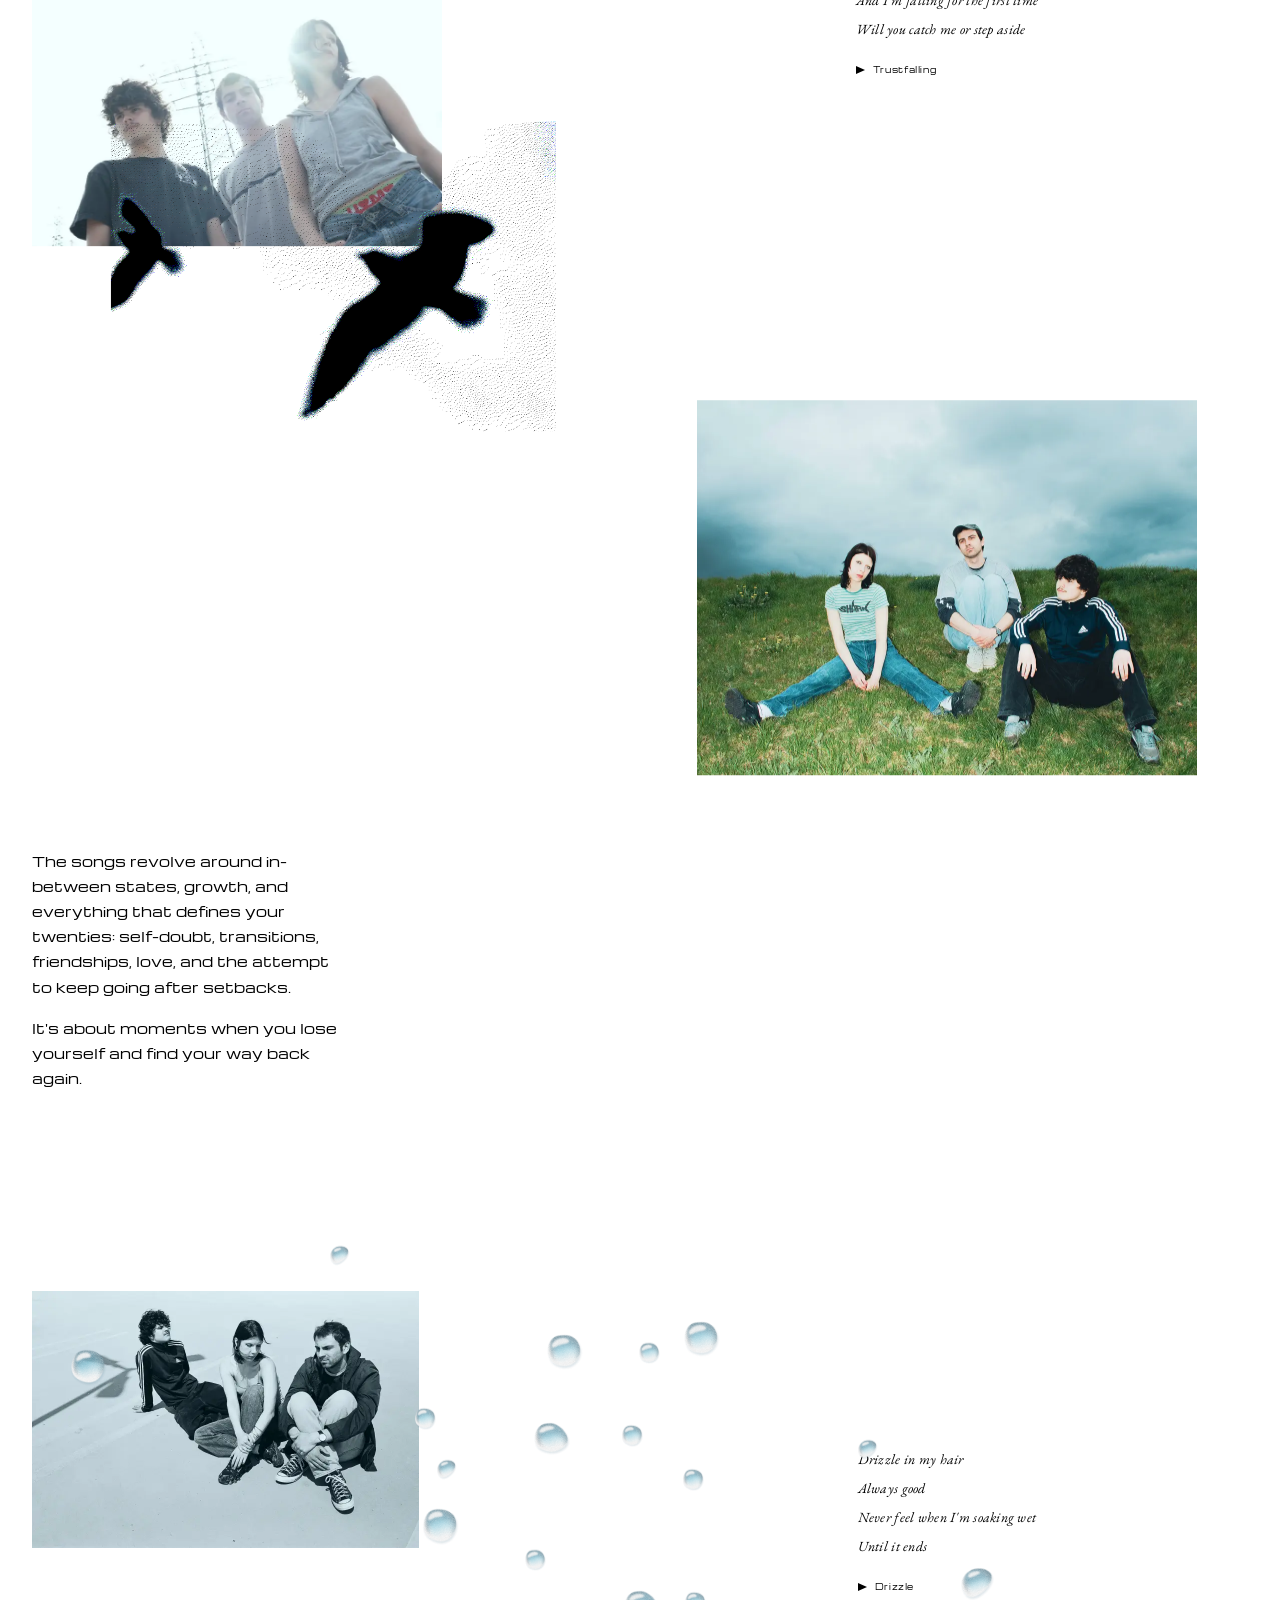
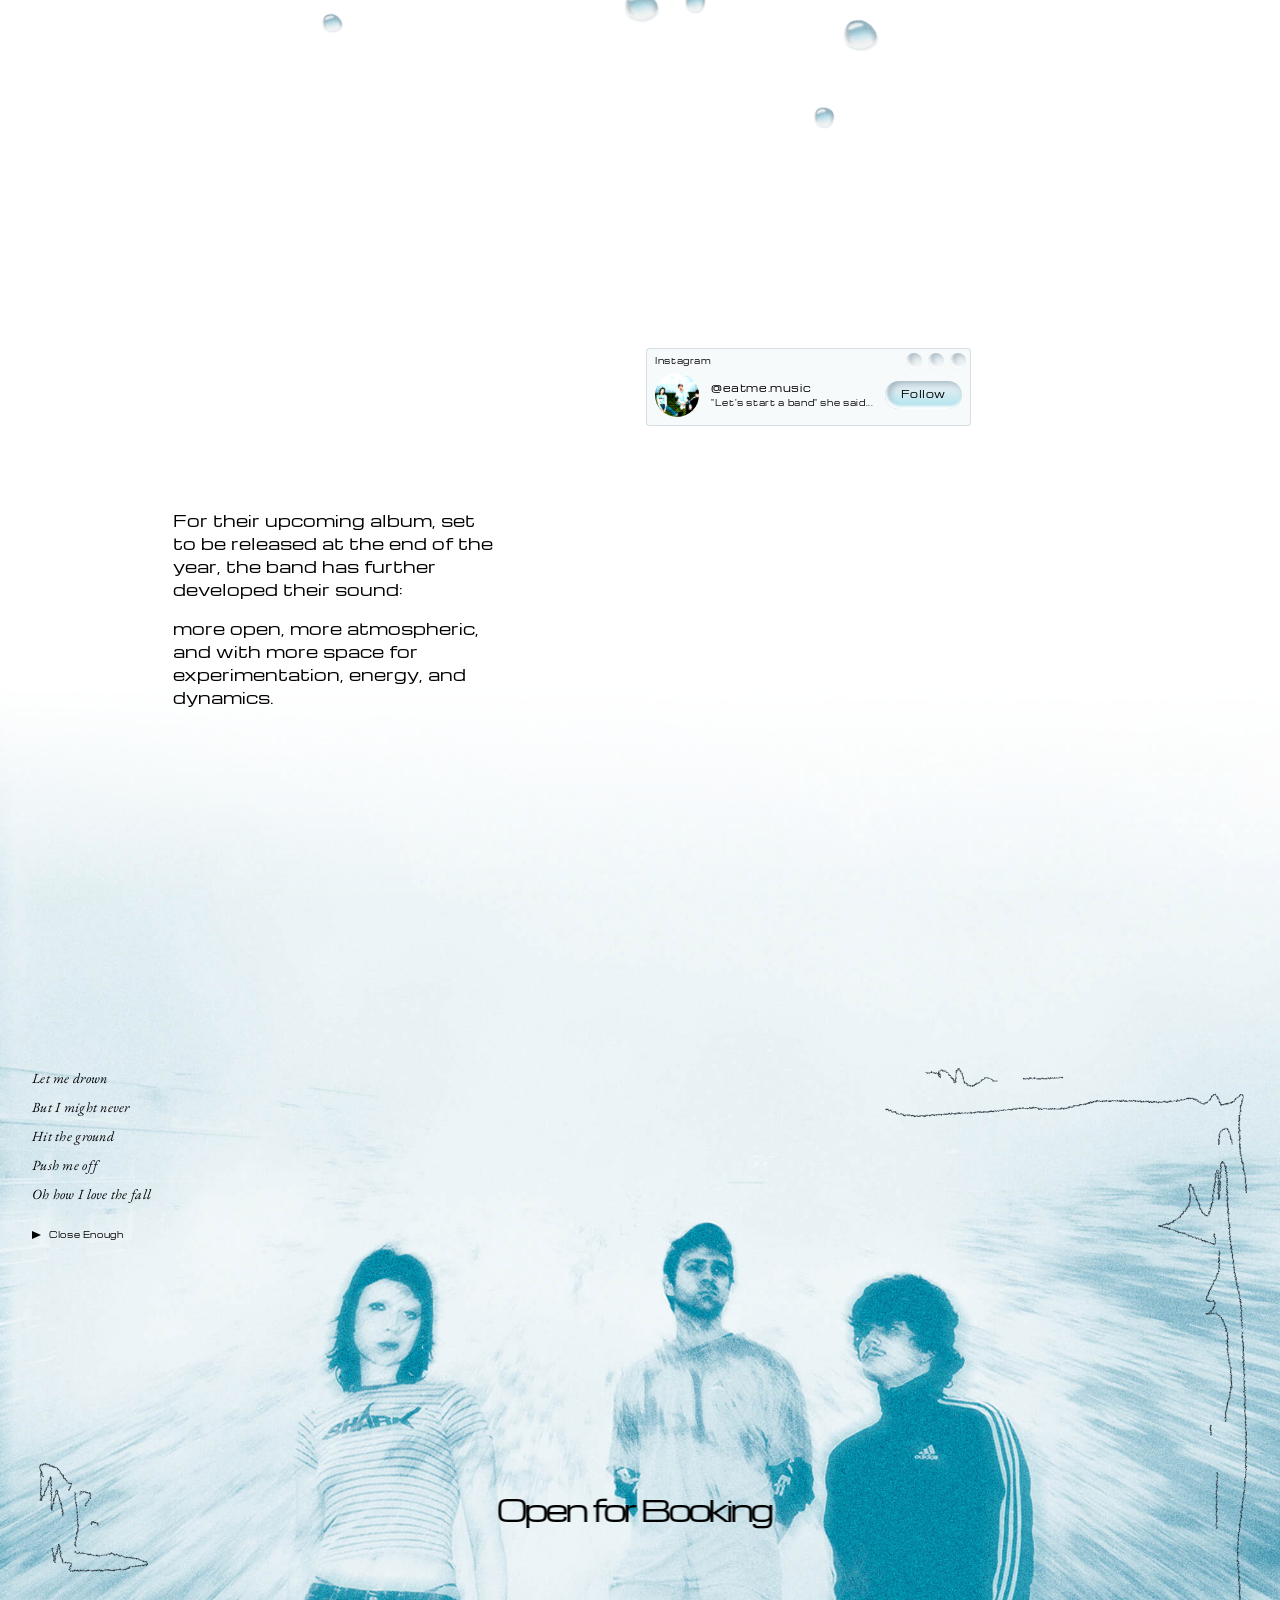
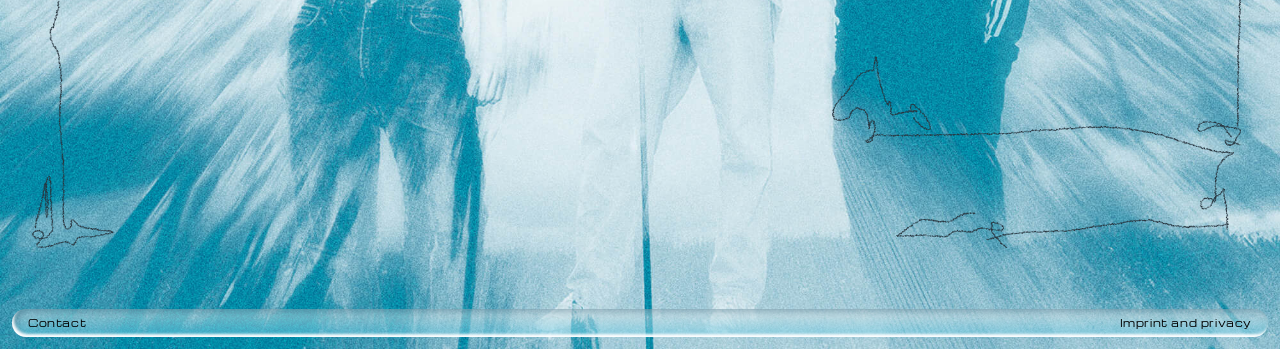
==== commit ce766807: "Add files via upload" ====
--- a/index.html
+++ b/index.html
@@ -3,363 +3,435 @@
 <head>
   <meta charset="UTF-8" />
   <meta name="viewport" content="width=device-width, initial-scale=1.0" />
-  <title>EatMe — Imprint and Privacy</title>
-
-  <!-- Design-Tokens: Farben, Fonts, Font-Faces -- einzige Quelle -->
-  <link rel="stylesheet" href="/tokens.css" />
-
-  <!-- Globales Grundgerüst (Reset, Link-/Button-Hover-Convention, Selection) -->
-  <link rel="stylesheet" href="/styles.css" />
-
-  <!-- Komponenten: gleiche Nav + Footer wie auf der Hauptseite -->
-  <link rel="stylesheet" href="/components/eatme-navigation.css" />
-  <link rel="stylesheet" href="/components/eatme-footer.css" />
-
-  <!-- Seiteneigenes CSS: Zwei-Spalten-Layout Privacy/Imprint -->
-  <link rel="stylesheet" href="/imprint-and-privacy.css" />
+
+  <!--
+    SEO / Social Meta
+    ==================
+    canonical + og:url + JSON-LD zeigen auf die Custom-Domain
+    eatmemusic.com (Umzug via Strato). Diese Tags stehen bewusst
+    statisch im HTML (nicht per script.js aus content.json injiziert),
+    weil Social-Crawler (WhatsApp, iMessage, Facebook) kein JavaScript
+    ausführen und nur den rohen <head> lesen.
+  -->
+  <title>EatMe – Alternative Pop between Nostalgia and New Beginnings</title>
+  <meta name="description" content="EatMe is an independent pop/rock project from Hamburg blending shoegaze, hyperpop and folk influences — alternative pop between nostalgia and new beginnings." />
+  <meta name="robots" content="index, follow" />
+  <link rel="canonical" href="https://eatmemusic.com/" />
+
+  <meta property="og:type" content="website" />
+  <meta property="og:site_name" content="EatMe" />
+  <meta property="og:title" content="EatMe – Alternative Pop between Nostalgia and New Beginnings" />
+  <meta property="og:description" content="Independent pop/rock from Hamburg with shoegaze, hyperpop and folk influences." />
+  <meta property="og:url" content="https://eatmemusic.com/" />
+  <meta property="og:image" content="https://eatmemusic.com/assets/images/eatme-og-image.webp" />
+  <meta property="og:image:width" content="1200" />
+  <meta property="og:image:height" content="630" />
+  <meta property="og:locale" content="en_US" />
+
+  <meta name="twitter:card" content="summary_large_image" />
+  <meta name="twitter:title" content="EatMe – Alternative Pop between Nostalgia and New Beginnings" />
+  <meta name="twitter:description" content="Independent pop/rock from Hamburg with shoegaze, hyperpop and folk influences." />
+  <meta name="twitter:image" content="https://eatmemusic.com/assets/images/eatme-og-image.webp" />
+
+  <!-- Favicon -->
+  <link rel="icon" type="image/png" href="assets/favicon/favicon.png" />
+  <link rel="apple-touch-icon" href="assets/favicon/favicon.png" />
+
+  <!--
+    Structured Data (JSON-LD): hilft Google, EatMe als Musik-Act zu
+    verstehen und die Social-Profile zu verknüpfen (sameAs). Werte
+    stammen aus content.json (site.social_links) -- bei Änderungen dort
+    auch hier nachziehen, da dieser Block statisch ist.
+  -->
+  <script type="application/ld+json">
+  {
+    "@context": "https://schema.org",
+    "@type": "MusicGroup",
+    "name": "EatMe",
+    "url": "https://eatmemusic.com/",
+    "genre": ["Alternative Pop", "Indie Pop", "Shoegaze"],
+    "email": "official.eatme.music@gmail.com",
+    "sameAs": [
+      "https://open.spotify.com/intl-de/artist/4FGZux9nAZR4DANmMObYZg",
+      "https://www.instagram.com/eatme.music/",
+      "https://www.youtube.com/@eatme.music.official",
+      "https://www.tiktok.com/@eatme.music"
+    ]
+  }
+  </script>
+
+  <!-- Design-Tokens: Farben, Fonts, Font-Faces — einzige Quelle, siehe tokens-notes.md -->
+  <link rel="stylesheet" href="tokens.css" />
+
+  <!-- Globales Layout-Grundgerüst (Hintergrund-Layer, Sektions-Wrapper-Basics) -->
+  <link rel="stylesheet" href="styles.css" />
+
+  <!-- Komponenten-CSS: wiederverwendbare Bausteine, siehe ARCHITECTURE.md -->
+  <link rel="stylesheet" href="components/eatme-navigation.css" />
+  <link rel="stylesheet" href="components/eatme-lyrics.css" />
+  <link rel="stylesheet" href="components/instagram-module.css" />
+  <link rel="stylesheet" href="components/eatme-footer.css" />
+
+  <!-- Sektions-CSS: eine Datei pro Sektion, siehe ARCHITECTURE.md -->
+  <link rel="stylesheet" href="sections/section-01-stage.css" />
+  <link rel="stylesheet" href="sections/section-02-text-01.css" />
+  <link rel="stylesheet" href="sections/section-03-images.css" />
+  <link rel="stylesheet" href="sections/section-04-text-02.css" />
+  <link rel="stylesheet" href="sections/section-05-images-drops.css" />
+  <link rel="stylesheet" href="sections/section-06-text-social.css" />
+  <link rel="stylesheet" href="sections/section-07-footer.css" />
 </head>
 <body>
 
   <!--
-    Statische Seite (kein content.json-Fetch, kein script.js, kein
-    Parallax/Animation) -- siehe ARCHITECTURE.md "Zusätzliche Seiten".
-    Nav-Links/Logo/Footer-Kontakt sind hier bewusst hart codiert, nicht
-    dynamisch geladen, da diese Seite unabhängig von der Haupt-Sektion-
-    Pipeline bleiben soll.
+    Durchgehender Himmel-Hintergrund über alle Sektionen: Cloud (startet
+    unterhalb section-02, langsamerer Parallax) + Footer-Bandfoto (hängt
+    am Dokumentende, kein Parallax). Details/Begründung siehe styles.css
+    (Kommentarblock "Sitewide Himmel-Hintergrund") und script.js
+    (Positionierung/Parallax-Loop). Liegt hinter allen Sektionen (z-index).
+  -->
+  <div class="page-background" aria-hidden="true">
+    <div class="bg-cloud">
+      <canvas id="bg-cloud-canvas" aria-hidden="true"></canvas>
+    </div>
+    <div class="bg-footer">
+      <img src="assets/images/eatme-image-footer.jpg" alt="" aria-hidden="true" />
+    </div>
+  </div>
+
+  <!--
+    Wiederkehrende Navigation (Logo, Social-Links, Sound-Toggle später).
+    Wird eigener Chat / eigene Komponente, siehe ARCHITECTURE.md
+    -> Komponenten: eatme-navigation
   -->
   <header id="site-nav">
+    <!-- component: eatme-navigation -->
     <div class="eatme-nav">
-      <a class="eatme-nav-logo-link" href="/" aria-label="EatMe — Startseite">
-        <img class="eatme-nav-logo" src="/assets/logo/eatme_logo.png" alt="EatMe" />
+      <a class="eatme-nav-logo-link" href="/" aria-label="EatMe – Startseite">
+        <img class="eatme-nav-logo" id="nav-logo" src="" alt="EatMe" />
       </a>
-      <nav class="eatme-nav-links" aria-label="Social Links">
-        <a href="https://open.spotify.com/intl-de/artist/4FGZux9nAZR4DANmMObYZg" target="_blank" rel="noopener">Spotify</a>
-        <a href="https://www.tiktok.com/@eatme.music" target="_blank" rel="noopener">TikTok</a>
-        <a href="https://www.instagram.com/eatme.music/" target="_blank" rel="noopener">Instagram</a>
-        <a href="https://www.youtube.com/@eatme.music.official" target="_blank" rel="noopener">YouTube</a>
+      <nav class="eatme-nav-links" id="nav-links" aria-label="Social Links">
+        <!-- wird zur Laufzeit aus content.json befüllt, siehe script.js -->
       </nav>
     </div>
   </header>
 
   <main>
-    <section class="section-legal">
-      <div class="legal-col privacy">
-        <div class="legal-col-inner">
-          <p class="legal-heading text-copy-l">Privacy Policy</p>
-          <p class="legal-p text-copy-s">1. Data Protection at a Glance</p>
-          <p class="legal-p text-copy-s">General Information</p>
-          <p class="legal-p text-copy-s">The following notes provide a simple overview of what happens to your personal data when you visit this website.</p>
-          <p class="legal-p text-copy-s">Personal data are all data by which you can be personally identified.</p>
-          <p class="legal-p text-copy-s">Detailed information on the subject of data protection can be found in our Privacy Policy set out below.</p>
-          <p class="legal-p text-copy-s">Data Collection on This Website</p>
-          <p class="legal-p text-copy-s">Who is responsible for data collection on this website?</p>
-          <p class="legal-p text-copy-s">The data processing on this website is carried out by the website operator.</p>
-          <p class="legal-p text-copy-s">The operator’s contact details can be found in the section “Information on the Responsible Controller” of this Privacy Policy.</p>
-          <p class="legal-p text-copy-s">How do we collect your data?</p>
-          <p class="legal-p text-copy-s">On the one hand, your data are collected when you provide them to us.</p>
-          <p class="legal-p text-copy-s">This may, for example, be data that you enter into a contact form.</p>
-          <p class="legal-p text-copy-s">Other data are collected automatically or after your consent when visiting the website by our IT systems.</p>
-          <p class="legal-p text-copy-s">These are primarily technical data (e.g. internet browser, operating system, or the time of page access).</p>
-          <p class="legal-p text-copy-s">The collection of this data takes place automatically as soon as you enter this website.</p>
-          <p class="legal-p text-copy-s">What do we use your data for?</p>
-          <p class="legal-p text-copy-s">Part of the data is collected to ensure the error-free provision of the website.</p>
-          <p class="legal-p text-copy-s">Other data may be used to analyse your user behaviour.</p>
-          <p class="legal-p text-copy-s">Insofar as contracts can be concluded or initiated via the website, the data transmitted will also be processed for contractual offers, orders, or other business enquiries.</p>
-          <p class="legal-p text-copy-s">What rights do you have regarding your data?</p>
-          <p class="legal-p text-copy-s">You have the right at any time to obtain free information about the origin, recipients, and purpose of your stored personal data.</p>
-          <p class="legal-p text-copy-s">You also have the right to request the rectification or erasure of these data.</p>
-          <p class="legal-p text-copy-s">If you have given your consent to data processing, you may revoke this consent at any time with effect for the future.</p>
-          <p class="legal-p text-copy-s">Furthermore, you have the right, under certain circumstances, to request the restriction of the processing of your personal data.</p>
-          <p class="legal-p text-copy-s">In addition, you have a right to lodge a complaint with the competent supervisory authority.</p>
-          <p class="legal-p text-copy-s">You may contact us at any time regarding this and any other questions concerning data protection.</p>
-          <p class="legal-p text-copy-s">Analysis Tools and Third-Party Tools</p>
-          <p class="legal-p text-copy-s">When visiting this website, your browsing behaviour may be statistically analysed.</p>
-          <p class="legal-p text-copy-s">This is done primarily by means of analysis programmes.</p>
-          <p class="legal-p text-copy-s">Detailed information about these analysis programmes can be found in the following Privacy Policy.</p>
-          <p class="legal-p text-copy-s">2. Hosting</p>
-          <p class="legal-p text-copy-s">We host the contents of our website with the following provider:</p>
-          <p class="legal-p text-copy-s">Strato</p>
-          <p class="legal-p text-copy-s">The provider is Strato AG, Otto-Ostrowski-Straße 7, 10249 Berlin, Germany (hereinafter referred to as “Strato”).</p>
-          <p class="legal-p text-copy-s">When you visit our website, Strato records various log files, including your IP addresses.</p>
-          <p class="legal-p text-copy-s">Further information can be found in Strato’s privacy policy:</p>
-          <p class="legal-p text-copy-s">https://www.strato.de/datenschutz/</p>
-          <p class="legal-p text-copy-s">The use of Strato is based on Article 6 (1) (f) of the General Data Protection Regulation (GDPR).</p>
-          <p class="legal-p text-copy-s">We have a legitimate interest in ensuring that our website is presented as reliably as possible.</p>
-          <p class="legal-p text-copy-s">If corresponding consent has been requested, processing takes place exclusively on the basis of Article 6 (1) (a) GDPR and Section 25 (1) of the German Telecommunications-Digital Services Data Protection Act (TDDDG), insofar as the consent includes the storage of cookies or access to information on the user’s device (e.g. device fingerprinting) within the meaning of the TDDDG.</p>
-          <p class="legal-p text-copy-s">Consent may be withdrawn at any time.</p>
-          <p class="legal-p text-copy-s">Commissioned Data Processing</p>
-          <p class="legal-p text-copy-s">We have concluded a Data Processing Agreement (DPA) for the use of the aforementioned service.</p>
-          <p class="legal-p text-copy-s">This is a contract required by data-protection law, which ensures that Strato processes the personal data of our website visitors only in accordance with our instructions and in compliance with the GDPR.</p>
-          <p class="legal-p text-copy-s">3. General Information and Mandatory Notices</p>
-          <p class="legal-p text-copy-s">Data Protection</p>
-          <p class="legal-p text-copy-s">The operators of these pages take the protection of your personal data very seriously.</p>
-          <p class="legal-p text-copy-s">We treat your personal data confidentially and in accordance with the statutory data protection regulations as well as this Privacy Policy.</p>
-          <p class="legal-p text-copy-s">When you use this website, various items of personal data are collected.</p>
-          <p class="legal-p text-copy-s">Personal data are data by which you can be personally identified.</p>
-          <p class="legal-p text-copy-s">This Privacy Policy explains which data we collect and for what purpose we use them.</p>
-          <p class="legal-p text-copy-s">It also explains how and for what purpose this is done.</p>
-          <p class="legal-p text-copy-s">Please note that data transmission over the Internet (e.g. when communicating by email) may be subject to security vulnerabilities.</p>
-          <p class="legal-p text-copy-s">Complete protection of data against access by third parties is not possible.</p>
-          <p class="legal-p text-copy-s">Information on the Responsible Controller</p>
-          <p class="legal-p text-copy-s">The controller responsible for data processing on this website is:</p>
-          <p class="legal-p text-copy-s">Weronika Jankowiak</p>
-          <p class="legal-p text-copy-s">Stralsunder Straße 4</p>
-          <p class="legal-p text-copy-s">20099 Hamburg</p>
-          <p class="legal-p text-copy-s">Germany</p>
-          <p class="legal-p text-copy-s">Telephone: 0176 43800960</p>
-          <p class="legal-p text-copy-s">Email: official.eatme.music@gmail.com</p>
-          <p class="legal-p text-copy-s">The controller is the natural or legal person who, alone or jointly with others, determines the purposes and means of the processing of personal data (e.g. names, email addresses, etc.).</p>
-          <p class="legal-p text-copy-s">Storage Period</p>
-          <p class="legal-p text-copy-s">Unless a more specific storage period is stated within this Privacy Policy, your personal data will remain with us until the purpose for which the data were collected no longer applies.</p>
-          <p class="legal-p text-copy-s">If you assert a legitimate request for erasure or withdraw your consent to data processing, your data will be deleted unless we have other legally permissible grounds for storing your personal data (e.g. retention periods under tax or commercial law); in the latter case, deletion will take place once these reasons no longer apply.</p>
-          <p class="legal-p text-copy-s">General Information on the Legal Bases for Data Processing on This Website</p>
-          <p class="legal-p text-copy-s">If you have consented to data processing, we process your personal data on the basis of Article 6 (1) (a) GDPR or Article 9 (2) (a) GDPR, insofar as special categories of data pursuant to Article 9 (1) GDPR are processed.</p>
-          <p class="legal-p text-copy-s">In the case of an explicit consent to the transfer of personal data to third countries, processing also takes place on the basis of Article 49 (1) (a) GDPR.</p>
-          <p class="legal-p text-copy-s">If you have consented to the storage of cookies or access to information on your end device (e.g. via device fingerprinting), processing additionally takes place on the basis of Section 25 (1) TDDDG.</p>
-          <p class="legal-p text-copy-s">Consent may be withdrawn at any time.</p>
-          <p class="legal-p text-copy-s">If your data are required for the performance of a contract or for pre-contractual measures, we process your data on the basis of Article 6 (1) (b) GDPR.</p>
-          <p class="legal-p text-copy-s">Furthermore, if the processing of your data is required to fulfil a legal obligation, this is done on the basis of Article 6 (1) (c) GDPR.</p>
-          <p class="legal-p text-copy-s">Data processing may also be carried out on the basis of our legitimate interest pursuant to Article 6 (1) (f) GDPR.</p>
-          <p class="legal-p text-copy-s">The relevant legal bases applicable in each individual case are specified in the following paragraphs of this Privacy Policy.</p>
-          <p class="legal-p text-copy-s">Recipients of Personal Data</p>
-          <p class="legal-p text-copy-s">In the course of our business activities, we work with various external parties.</p>
-          <p class="legal-p text-copy-s">This may sometimes require the transmission of personal data to such external parties.</p>
-          <p class="legal-p text-copy-s">We only transfer personal data to external parties if this is necessary for the performance of a contract, if we are legally obliged to do so (e.g. transmission of data to tax authorities), if we have a legitimate interest pursuant to Article 6 (1) (f) GDPR in such transmission, or if another legal basis permits the transfer of data.</p>
-          <p class="legal-p text-copy-s">When using processors, we only transfer personal data of our customers on the basis of a valid Data Processing Agreement.</p>
-          <p class="legal-p text-copy-s">In the case of joint processing, a Joint Controller Agreement is concluded.</p>
-          <p class="legal-p text-copy-s">Withdrawal of Your Consent to Data Processing</p>
-          <p class="legal-p text-copy-s">Many data processing operations are only possible with your explicit consent.</p>
-          <p class="legal-p text-copy-s">You may withdraw consent already given at any time.</p>
-          <p class="legal-p text-copy-s">The lawfulness of the data processing carried out before the withdrawal remains unaffected by the withdrawal.</p>
-          <p class="legal-p text-copy-s">Right to Object to Data Collection in Particular Cases and to Direct Marketing (Article 21 GDPR)</p>
-          <p class="legal-p text-copy-s">IF DATA PROCESSING IS CARRIED OUT ON THE BASIS OF ARTICLE 6 (1) (E) OR (F) GDPR, YOU HAVE THE RIGHT, AT ANY TIME, TO OBJECT TO THE PROCESSING OF YOUR PERSONAL DATA FOR REASONS ARISING FROM YOUR PARTICULAR SITUATION; THIS ALSO APPLIES TO PROFILING BASED ON THESE PROVISIONS.</p>
-          <p class="legal-p text-copy-s">THE RESPECTIVE LEGAL BASIS ON WHICH PROCESSING IS BASED CAN BE FOUND IN THIS PRIVACY POLICY.</p>
-          <p class="legal-p text-copy-s">IF YOU OBJECT, WE WILL NO LONGER PROCESS YOUR AFFECTED PERSONAL DATA, UNLESS WE CAN DEMONSTRATE COMPELLING LEGITIMATE GROUNDS FOR THE PROCESSING WHICH OVERRIDE YOUR INTERESTS, RIGHTS, AND FREEDOMS, OR THE PROCESSING SERVES THE ESTABLISHMENT, EXERCISE, OR DEFENCE OF LEGAL CLAIMS (OBJECTION PURSUANT TO ARTICLE 21 (1) GDPR).</p>
-          <p class="legal-p text-copy-s">IF YOUR PERSONAL DATA ARE PROCESSED FOR DIRECT MARKETING PURPOSES, YOU HAVE THE RIGHT TO OBJECT AT ANY TIME TO THE PROCESSING OF PERSONAL DATA CONCERNING YOU FOR SUCH MARKETING; THIS ALSO APPLIES TO PROFILING INSOFAR AS IT IS RELATED TO SUCH DIRECT MARKETING.</p>
-          <p class="legal-p text-copy-s">IF YOU OBJECT, YOUR PERSONAL DATA WILL SUBSEQUENTLY NO LONGER BE USED FOR DIRECT MARKETING PURPOSES (OBJECTION PURSUANT TO ARTICLE 21 (2) GDPR).</p>
-          <p class="legal-p text-copy-s">Right to Lodge a Complaint with the Competent Supervisory Authority</p>
-          <p class="legal-p text-copy-s">In the event of violations of the GDPR, data subjects have the right to lodge a complaint with a supervisory authority, in particular in the Member State of their habitual residence, place of work, or place of the alleged infringement.</p>
-          <p class="legal-p text-copy-s">The right to lodge a complaint is without prejudice to other administrative or judicial remedies.</p>
-          <p class="legal-p text-copy-s">Right to Data Portability</p>
-          <p class="legal-p text-copy-s">You have the right to receive data that we process automatically on the basis of your consent or in performance of a contract, in a commonly used, machine-readable format, or to have it transmitted to a third party.</p>
-          <p class="legal-p text-copy-s">If you request the direct transfer of the data to another controller, this will only be done to the extent that it is technically feasible.</p>
-          <p class="legal-p text-copy-s">Access, Rectification and Erasure</p>
-          <p class="legal-p text-copy-s">Within the framework of the applicable legal provisions, you have the right at any time to obtain free information about your stored personal data, their origin, recipients, and the purpose of the data processing, and, where applicable, the right to rectification or erasure of these data.</p>
-          <p class="legal-p text-copy-s">For this purpose, as well as for further questions on the subject of personal data, you may contact us at any time.</p>
-          <p class="legal-p text-copy-s">Right to Restrict Processing</p>
-          <p class="legal-p text-copy-s">You have the right to request the restriction of the processing of your personal data.</p>
-          <p class="legal-p text-copy-s">For this purpose, you may contact us at any time.</p>
-          <p class="legal-p text-copy-s">The right to restrict processing applies in the following cases:</p>
-          <p class="legal-p text-copy-s">• If you contest the accuracy of your personal data stored by us, we usually need time to verify this.</p>
-          <p class="legal-p text-copy-s">For the duration of the verification, you have the right to request the restriction of the processing of your personal data.</p>
-          <p class="legal-p text-copy-s">• If the processing of your personal data was or is unlawful, you may request restriction of data processing instead of erasure.</p>
-          <p class="legal-p text-copy-s">• If we no longer need your personal data, but you require them for the establishment, exercise, or defence of legal claims, you have the right to request restriction of processing instead of erasure.</p>
-          <p class="legal-p text-copy-s">• If you have lodged an objection pursuant to Article 21(1) GDPR, a balancing of your interests and ours must be carried out.</p>
-          <p class="legal-p text-copy-s">As long as it has not yet been determined whose interests prevail, you have the right to request restriction of the processing of your personal data.</p>
-          <p class="legal-p text-copy-s">If you have restricted the processing of your personal data, such data – apart from their storage – may only be processed with your consent or for the establishment, exercise, or defence of legal claims, or for the protection of the rights of another natural or legal person, or for reasons of important public interest of the European Union or a Member State.</p>
-          <p class="legal-p text-copy-s">SSL or TLS Encryption</p>
-          <p class="legal-p text-copy-s">For security reasons and to protect the transmission of confidential content, such as orders or enquiries that you send to us as the site operator, this site uses SSL or TLS encryption.</p>
-          <p class="legal-p text-copy-s">You can recognise an encrypted connection by the change in the address line of your browser from “http://” to “https://” and by the lock symbol displayed in your browser line.</p>
-          <p class="legal-p text-copy-s">When SSL or TLS encryption is activated, the data you transmit to us cannot be read by third parties.</p>
-          <p class="legal-p text-copy-s">Objection to Promotional Emails</p>
-          <p class="legal-p text-copy-s">The use of contact details published within the framework of the legal notice obligations for the purpose of sending unsolicited advertising or informational materials is hereby expressly prohibited.</p>
-          <p class="legal-p text-copy-s">The operators of the pages expressly reserve the right to take legal action in the event of the unsolicited sending of promotional information, such as spam emails.</p>
-          <p class="legal-p text-copy-s">4. Data Collection on This Website</p>
-          <p class="legal-p text-copy-s">Cookies</p>
-          <p class="legal-p text-copy-s">Our website uses so-called “cookies”. Cookies are small data packages that do not cause any harm to your end device.</p>
-          <p class="legal-p text-copy-s">They are stored either temporarily for the duration of a session (session cookies) or permanently (persistent cookies) on your device.</p>
-          <p class="legal-p text-copy-s">Session cookies are automatically deleted after your visit.</p>
-          <p class="legal-p text-copy-s">Persistent cookies remain stored on your end device until you delete them yourself or they are automatically deleted by your web browser.</p>
-          <p class="legal-p text-copy-s">Cookies may originate from us (first-party cookies) or from third-party companies (so-called third-party cookies).</p>
-          <p class="legal-p text-copy-s">Third-party cookies enable the integration of certain services provided by third-party companies within websites (e.g. cookies for processing payment services).</p>
-          <p class="legal-p text-copy-s">Cookies have various functions.</p>
-          <p class="legal-p text-copy-s">Many cookies are technically necessary, as certain website functions would not work without them (e.g. the shopping basket function or the display of videos).</p>
-          <p class="legal-p text-copy-s">Other cookies may be used to analyse user behaviour or for advertising purposes.</p>
-          <p class="legal-p text-copy-s">Cookies that are necessary to carry out the electronic communication process, to provide certain functions requested by you (e.g. for the shopping basket function), or to optimise the website (e.g. cookies for measuring web audience), are stored on the basis of Article 6 (1) (f) GDPR, unless another legal basis is specified.</p>
-          <p class="legal-p text-copy-s">The website operator has a legitimate interest in storing necessary cookies to ensure the technically error-free and optimised provision of its services.</p>
-          <p class="legal-p text-copy-s">Insofar as consent to the storage of cookies and comparable recognition technologies has been requested, processing is carried out exclusively on the basis of this consent (Article 6 (1) (a) GDPR and Section 25 (1) TDDDG); such consent may be revoked at any time.</p>
-          <p class="legal-p text-copy-s">You can configure your browser so that you are informed about the setting of cookies and only allow cookies in individual cases, exclude the acceptance of cookies for certain cases or in general, as well as activate the automatic deletion of cookies when closing the browser.</p>
-          <p class="legal-p text-copy-s">If cookies are deactivated, the functionality of this website may be limited.</p>
-          <p class="legal-p text-copy-s">Information on which cookies and services are used on this website can be found in this Privacy Policy.</p>
-          <p class="legal-p text-copy-s">5. Social Media</p>
-          <p class="legal-p text-copy-s">Instagram</p>
-          <p class="legal-p text-copy-s">Functions of the Instagram service are integrated into this website.</p>
-          <p class="legal-p text-copy-s">These functions are provided by Meta Platforms Ireland Limited, Merrion Road, Dublin 4, D04 X2K5, Ireland.</p>
-          <p class="legal-p text-copy-s">When the social media element is active, a direct connection between your device and the Instagram server is established.</p>
-          <p class="legal-p text-copy-s">Instagram thereby receives information that you have visited this website.</p>
-          <p class="legal-p text-copy-s">If you are logged into your Instagram account, you can link the content of this website to your Instagram profile by clicking the Instagram button.</p>
-          <p class="legal-p text-copy-s">This allows Instagram to associate your visit to this website with your user account.</p>
-          <p class="legal-p text-copy-s">We would like to point out that, as the provider of these pages, we have no knowledge of the content of the transmitted data or of how Instagram uses such data.</p>
-          <p class="legal-p text-copy-s">The use of this service is based on your consent pursuant to Article 6 (1) (a) GDPR and Section 25 (1) TDDDG.</p>
-          <p class="legal-p text-copy-s">Consent may be withdrawn at any time.</p>
-          <p class="legal-p text-copy-s">Insofar as personal data collected on our website with the help of the tool described here are transmitted to Facebook or Instagram, we and Meta Platforms Ireland Limited, 4 Grand Canal Square, Grand Canal Harbour, Dublin 2, Ireland, are jointly responsible for this data processing within the meaning of Article 26 GDPR.</p>
-          <p class="legal-p text-copy-s">This joint responsibility is limited solely to the collection of data and their transfer to Facebook and/or Instagram.</p>
-          <p class="legal-p text-copy-s">Any subsequent processing by Facebook or Instagram after such transfer does not fall under the scope of joint responsibility.</p>
-          <p class="legal-p text-copy-s">The obligations incumbent upon us jointly are set out in an agreement on joint processing.</p>
-          <p class="legal-p text-copy-s">The text of this agreement can be found here:</p>
-          <p class="legal-p text-copy-s">https://www.facebook.com/legal/controller_addendum</p>
-          <p class="legal-p text-copy-s">According to this agreement, we are responsible for providing the data protection information when using the Facebook or Instagram tool and for the data-protection-compliant integration of the tool on our website.</p>
-          <p class="legal-p text-copy-s">Facebook is responsible for the security of the Facebook and Instagram products.</p>
-          <p class="legal-p text-copy-s">Data subject rights (e.g. access requests) regarding data processed by Facebook or Instagram may be exercised directly with Facebook.</p>
-          <p class="legal-p text-copy-s">If you exercise such rights with us, we are obliged to forward them to Facebook.</p>
-          <p class="legal-p text-copy-s">Data transfer to the USA is based on the European Commission’s Standard Contractual Clauses (SCCs).</p>
-          <p class="legal-p text-copy-s">Further details can be found here:</p>
-          <p class="legal-p text-copy-s">https://www.facebook.com/legal/EU_data_transfer_addendum,</p>
-          <p class="legal-p text-copy-s">https://privacycenter.instagram.com/policy/,</p>
-          <p class="legal-p text-copy-s">and https://de-de.facebook.com/help/566994660333381.</p>
-          <p class="legal-p text-copy-s">Further information can be found in Instagram’s Privacy Policy:</p>
-          <p class="legal-p text-copy-s">https://privacycenter.instagram.com/policy/</p>
-          <p class="legal-p text-copy-s">The company is certified under the EU-US Data Privacy Framework (DPF).</p>
-          <p class="legal-p text-copy-s">The DPF is an agreement between the European Union and the United States ensuring compliance with European data protection standards for data processing in the USA.</p>
-          <p class="legal-p text-copy-s">Each company certified under the DPF undertakes to adhere to these data protection standards.</p>
-          <p class="legal-p text-copy-s">Further information can be obtained from the provider under the following link:</p>
-          <p class="legal-p text-copy-s">https://www.dataprivacyframework.gov/participant/4452</p>
-          <p class="legal-p text-copy-s">6. Analytics Tools and Advertising</p>
-          <p class="legal-p text-copy-s">WP Statistics</p>
-          <p class="legal-p text-copy-s">This website uses the analytics tool WP Statistics to statistically evaluate visitor access.</p>
-          <p class="legal-p text-copy-s">The provider is Veronalabs, Tatari 64, 10134 Tallinn, Estonia (https://veronalabs.com).</p>
-          <p class="legal-p text-copy-s">WP Statistics enables us to analyse the use of our website.</p>
-          <p class="legal-p text-copy-s">Among other things, WP Statistics collects log files (IP address, referrer, browsers used, origin of the user, search engine used) and actions performed by website visitors on the page (e.g. clicks and views).</p>
-          <p class="legal-p text-copy-s">The data collected with WP Statistics are stored exclusively on our own server.</p>
-          <p class="legal-p text-copy-s">The use of this analysis tool is based on Article 6 (1) (f) GDPR.</p>
-          <p class="legal-p text-copy-s">We have a legitimate interest in the anonymised analysis of user behaviour in order to optimise both our web offering and our advertising.</p>
-          <p class="legal-p text-copy-s">If the corresponding consent has been requested, processing takes place exclusively on the basis of Article 6 (1) (a) GDPR and Section 25 (1) TDDDG, insofar as consent includes the storage of cookies or access to information on the user’s end device (e.g. device fingerprinting) within the meaning of the TDDDG.</p>
-          <p class="legal-p text-copy-s">Consent may be withdrawn at any time.</p>
-          <p class="legal-p text-copy-s">IP Anonymisation</p>
-          <p class="legal-p text-copy-s">We use WP Statistics with anonymised IP.</p>
-          <p class="legal-p text-copy-s">In this case, your IP address is shortened so that it can no longer be directly assigned to you.</p>
-          <p class="legal-p text-copy-s">7. Newsletter</p>
-          <p class="legal-p text-copy-s">Newsletter Data</p>
-          <p class="legal-p text-copy-s">If you would like to subscribe to the newsletter offered on this website, we require an email address from you and information that allows us to verify that you are the owner of the email address provided and that you agree to receive the newsletter.</p>
-          <p class="legal-p text-copy-s">No further data are collected, or only on a voluntary basis.</p>
-          <p class="legal-p text-copy-s">We use these data exclusively for sending the requested information and do not pass them on to third parties.</p>
-          <p class="legal-p text-copy-s">The processing of the data entered into the newsletter subscription form takes place solely on the basis of your consent (Article 6 (1) (a) GDPR).</p>
-          <p class="legal-p text-copy-s">You may withdraw your consent to the storage of your data, your email address, and their use for sending the newsletter at any time, for example by using the “unsubscribe” link in the newsletter.</p>
-          <p class="legal-p text-copy-s">The legality of data processing already carried out remains unaffected by the withdrawal.</p>
-          <p class="legal-p text-copy-s">The data you have provided for the purpose of receiving the newsletter will be stored by us until you unsubscribe from the newsletter and will be deleted from the newsletter mailing list after you cancel your subscription or once the purpose no longer applies.</p>
-          <p class="legal-p text-copy-s">We reserve the right to delete or block email addresses from our newsletter distribution list at our own discretion within the scope of our legitimate interest pursuant to Article 6 (1) (f) GDPR.</p>
-          <p class="legal-p text-copy-s">Data stored by us for other purposes remain unaffected by this.</p>
-          <p class="legal-p text-copy-s">After you have unsubscribed from the newsletter mailing list, your email address may be stored by us or by the newsletter service provider in a blacklist, insofar as this is necessary to prevent future mailings.</p>
-          <p class="legal-p text-copy-s">The data in the blacklist are used only for this purpose and are not combined with other data.</p>
-          <p class="legal-p text-copy-s">This serves both your interest and our interest in complying with the legal requirements for the sending of newsletters (legitimate interest within the meaning of Article 6 (1) (f) GDPR).</p>
-          <p class="legal-p text-copy-s">Storage in the blacklist is not time-limited.</p>
-          <p class="legal-p text-copy-s">You may object to this storage if your interests outweigh our legitimate interest.</p>
-          <p class="legal-p text-copy-s">8. Plugins and Tools</p>
-          <p class="legal-p text-copy-s">YouTube with Enhanced Privacy Mode</p>
-          <p class="legal-p text-copy-s">This website integrates videos from the YouTube website.</p>
-          <p class="legal-p text-copy-s">The operator of the website is Google Ireland Limited (“Google”), Gordon House, Barrow Street, Dublin 4, Ireland.</p>
-          <p class="legal-p text-copy-s">When you visit one of our web pages that includes a YouTube video, a connection to the YouTube servers is established.</p>
-          <p class="legal-p text-copy-s">In doing so, the YouTube server is informed about which of our pages you have visited.</p>
-          <p class="legal-p text-copy-s">If you are logged into your YouTube account, YouTube enables your browsing behaviour to be directly associated with your personal profile.</p>
-          <p class="legal-p text-copy-s">You can prevent this by logging out of your YouTube account.</p>
-          <p class="legal-p text-copy-s">We use YouTube in enhanced privacy mode.</p>
-          <p class="legal-p text-copy-s">According to YouTube, videos played in enhanced privacy mode are not used to personalise browsing on YouTube.</p>
-          <p class="legal-p text-copy-s">Advertisements displayed in enhanced privacy mode are likewise not personalised.</p>
-          <p class="legal-p text-copy-s">In enhanced privacy mode, no cookies are set; however, so-called local storage elements are stored in the user’s browser, which, similar to cookies, may contain personal data and be used for recognition purposes.</p>
-          <p class="legal-p text-copy-s">Details about enhanced privacy mode can be found here:</p>
-          <p class="legal-p text-copy-s">https://support.google.com/youtube/answer/171780</p>
-          <p class="legal-p text-copy-s">Further data processing operations may be triggered after activating a YouTube video, over which we have no control.</p>
-          <p class="legal-p text-copy-s">The use of YouTube takes place in the interest of presenting our online offerings in an appealing manner.</p>
-          <p class="legal-p text-copy-s">This constitutes a legitimate interest within the meaning of Article 6 (1) (f) GDPR.</p>
-          <p class="legal-p text-copy-s">If the corresponding consent has been requested, processing takes place exclusively on the basis of Article 6 (1) (a) GDPR and Section 25 (1) TDDDG, insofar as consent includes the storage of cookies or access to information on the user’s end device (e.g. device fingerprinting) within the meaning of the TDDDG.</p>
-          <p class="legal-p text-copy-s">Consent may be withdrawn at any time.</p>
-          <p class="legal-p text-copy-s">Further information on data protection at YouTube can be found in their Privacy Policy:</p>
-          <p class="legal-p text-copy-s">https://policies.google.com/privacy?hl=en</p>
-          <p class="legal-p text-copy-s">The company is certified under the EU–US Data Privacy Framework (DPF).</p>
-          <p class="legal-p text-copy-s">The DPF is an agreement between the European Union and the United States intended to ensure compliance with European data-protection standards in the context of data processing in the USA.</p>
-          <p class="legal-p text-copy-s">Each company certified under the DPF undertakes to comply with these data-protection standards.</p>
-          <p class="legal-p text-copy-s">Further information can be obtained from the provider at the following link:</p>
-          <p class="legal-p text-copy-s">https://www.dataprivacyframework.gov/participant/5780</p>
-          <p class="legal-p text-copy-s">Google Fonts (Local Hosting)</p>
-          <p class="legal-p text-copy-s">This site uses so-called Google Fonts for the uniform display of fonts, which are provided by Google.</p>
-          <p class="legal-p text-copy-s">The Google Fonts are installed locally.</p>
-          <p class="legal-p text-copy-s">No connection to Google servers is established in this process.</p>
-          <p class="legal-p text-copy-s">Further information about Google Fonts can be found at:</p>
-          <p class="legal-p text-copy-s">https://developers.google.com/fonts/faq</p>
-          <p class="legal-p text-copy-s">and in Google’s Privacy Policy:</p>
-          <p class="legal-p text-copy-s">https://policies.google.com/privacy?hl=en</p>
-          <p class="legal-p text-copy-s">Google reCAPTCHA</p>
-          <p class="legal-p text-copy-s">We use “Google reCAPTCHA” (hereinafter “reCAPTCHA”) on this website.</p>
-          <p class="legal-p text-copy-s">The provider is Google Ireland Limited (“Google”), Gordon House, Barrow Street, Dublin 4, Ireland.</p>
-          <p class="legal-p text-copy-s">The purpose of reCAPTCHA is to verify whether data entered on this website (for example in a contact form) are provided by a human or by an automated programme.</p>
-          <p class="legal-p text-copy-s">For this purpose, reCAPTCHA analyses the behaviour of the website visitor based on various characteristics.</p>
-          <p class="legal-p text-copy-s">This analysis begins automatically as soon as the website visitor enters the website.</p>
-          <p class="legal-p text-copy-s">To carry out this analysis, reCAPTCHA evaluates various pieces of information (e.g. IP address, time spent on the website, or mouse movements performed by the user).</p>
-          <p class="legal-p text-copy-s">The data collected during the analysis are forwarded to Google.</p>
-          <p class="legal-p text-copy-s">The reCAPTCHA analyses run entirely in the background; website visitors are not informed that such an analysis is taking place.</p>
-          <p class="legal-p text-copy-s">The storage and analysis of the data are based on Article 6 (1) (f) GDPR.</p>
-          <p class="legal-p text-copy-s">The website operator has a legitimate interest in protecting its web offerings from abusive automated spying and spam.</p>
-          <p class="legal-p text-copy-s">If the corresponding consent has been requested, processing takes place solely on the basis of Article 6 (1) (a) GDPR and Section 25 (1) TDDDG, insofar as consent includes the storage of cookies or access to information on the user’s end device (e.g. device fingerprinting) within the meaning of the TDDDG.</p>
-          <p class="legal-p text-copy-s">Consent may be withdrawn at any time.</p>
-          <p class="legal-p text-copy-s">Further information about Google reCAPTCHA can be found in Google’s Privacy Policy and Terms of Service:</p>
-          <p class="legal-p text-copy-s">https://policies.google.com/privacy?hl=en and https://policies.google.com/terms?hl=en.</p>
-          <p class="legal-p text-copy-s">The company is certified under the EU–US Data Privacy Framework (DPF).</p>
-          <p class="legal-p text-copy-s">The DPF is an agreement between the European Union and the United States ensuring compliance with European data-protection standards for data processing in the USA.</p>
-          <p class="legal-p text-copy-s">Each company certified under the DPF undertakes to adhere to these data-protection standards.</p>
-          <p class="legal-p text-copy-s">Further information can be found at:</p>
-          <p class="legal-p text-copy-s">https://www.dataprivacyframework.gov/participant/5780</p>
-          <p class="legal-p text-copy-s">SoundCloud</p>
-          <p class="legal-p text-copy-s">This website may integrate plugins from the social network SoundCloud (SoundCloud Limited, Berners House, 47-48 Berners Street, London W1T 3NF, United Kingdom).</p>
-          <p class="legal-p text-copy-s">You can recognise SoundCloud plugins by the SoundCloud logo displayed on the relevant pages.</p>
-          <p class="legal-p text-copy-s">When you visit this website, after activating the plugin, a direct connection is established between your browser and the SoundCloud server.</p>
-          <p class="legal-p text-copy-s">SoundCloud thereby receives the information that you have visited this website with your IP address.</p>
-          <p class="legal-p text-copy-s">If you click the “Like” or “Share” button while logged into your SoundCloud user account, you can link and/or share the content of this website with your SoundCloud profile.</p>
-          <p class="legal-p text-copy-s">This allows SoundCloud to associate your visit to this website with your user account.</p>
-          <p class="legal-p text-copy-s">We would like to point out that, as the provider of these pages, we have no knowledge of the content of the data transmitted or of their use by SoundCloud.</p>
-          <p class="legal-p text-copy-s">The storage and analysis of the data are based on Article 6 (1) (f) GDPR.</p>
-          <p class="legal-p text-copy-s">The website operator has a legitimate interest in achieving the broadest possible visibility in social media.</p>
-          <p class="legal-p text-copy-s">If the corresponding consent has been requested, processing takes place exclusively on the basis of Article 6 (1) (a) GDPR and Section 25 (1) TDDDG, insofar as consent includes the storage of cookies or access to information on the user’s end device (e.g. device fingerprinting) within the meaning of the TDDDG.</p>
-          <p class="legal-p text-copy-s">Consent may be withdrawn at any time.</p>
-          <p class="legal-p text-copy-s">The United Kingdom is regarded as a data-protection-secure third country.</p>
-          <p class="legal-p text-copy-s">This means that the United Kingdom provides a level of data protection equivalent to that of the European Union.</p>
-          <p class="legal-p text-copy-s">Further information can be found in SoundCloud’s Privacy Policy:</p>
-          <p class="legal-p text-copy-s">https://soundcloud.com/pages/privacy</p>
-          <p class="legal-p text-copy-s">If you do not wish SoundCloud to associate your visit to this website with your SoundCloud user account, please log out of your SoundCloud account before activating any content.</p>
-          <p class="legal-p text-copy-s">Spotify</p>
-          <p class="legal-p text-copy-s">Functions of the music service Spotify are integrated into this website.</p>
-          <p class="legal-p text-copy-s">The provider is Spotify AB, Birger Jarlsgatan 61, 113 56 Stockholm, Sweden.</p>
-          <p class="legal-p text-copy-s">You can recognise Spotify plugins by the green logo displayed on this website.</p>
-          <p class="legal-p text-copy-s">An overview of Spotify plugins can be found at:</p>
-          <p class="legal-p text-copy-s">https://developer.spotify.com</p>
-          <p class="legal-p text-copy-s">When you visit this website, a direct connection is established between your browser and the Spotify server via the plugin.</p>
-          <p class="legal-p text-copy-s">Spotify thereby receives the information that you have visited this website with your IP address.</p>
-          <p class="legal-p text-copy-s">If you click the Spotify button while logged into your Spotify account, you can link the content of this website to your Spotify profile.</p>
-          <p class="legal-p text-copy-s">This allows Spotify to associate your visit to this website with your user account.</p>
-          <p class="legal-p text-copy-s">Please note that Spotify uses Google Analytics cookies, which means that your usage data when using Spotify may also be transmitted to Google.</p>
-          <p class="legal-p text-copy-s">Google Analytics is a user-behaviour analysis tool operated by the Google Group, headquartered in the USA.</p>
-          <p class="legal-p text-copy-s">Spotify alone is responsible for this integration; we, as the website operator, have no influence over this processing.</p>
-          <p class="legal-p text-copy-s">The storage and analysis of the data are based on Article 6 (1) (f) GDPR.</p>
-          <p class="legal-p text-copy-s">The website operator has a legitimate interest in providing an appealing acoustic design for its website.</p>
-          <p class="legal-p text-copy-s">If the corresponding consent has been requested, processing takes place exclusively on the basis of Article 6 (1) (a) GDPR and Section 25 (1) TDDDG, insofar as consent includes the storage of cookies or access to information on the user’s end device (e.g. device fingerprinting) within the meaning of the TDDDG.</p>
-          <p class="legal-p text-copy-s">Consent may be withdrawn at any time.</p>
-          <p class="legal-p text-copy-s">Further information can be found in Spotify’s Privacy Policy:</p>
-          <p class="legal-p text-copy-s">https://www.spotify.com/en/legal/privacy-policy/</p>
-          <p class="legal-p text-copy-s">If you do not want Spotify to associate your visit to this website with your Spotify user account, please log out of your Spotify account.</p>
-        </div>
-      </div>
-      <div class="legal-col imprint">
-        <div class="legal-col-inner">
-          <p class="legal-heading text-copy-l">Imprint</p>
-          <p class="legal-p text-copy-s">Information in accordance with § 5 DDG (German Digital Services Act)</p>
-          <p class="legal-p text-copy-s">Weronika Jankowiak<br>Stralsunder Straße 4<br>20099 Hamburg<br>E-mail: official.eatme.music@gmail.com</p>
-          <p class="legal-p text-copy-s">Contact:<br>Phone: 0176 43800960<br>Email: <a href="mailto:official.eatme.music@gmail.com">official.eatme.music@gmail.com</a><br><br>Responsible for content pursuant to § 18 (2) MStV (German State Media Treaty):<br>Weronika Jankowiak<br>Stralsunder Straße 4<br>20099 Hamburg</p>
-          <p class="legal-p text-copy-s">Disclaimer:</p>
-          <p class="legal-p text-copy-s">Liability for Content<br>The contents of our pages have been created with the greatest care. However, we cannot guarantee the accuracy, completeness, or timeliness of the content. As a service provider, we are responsible for our own content on these pages in accordance with § 7 (1) DDG and general laws. According to §§ 8 to 10 DDG, we are not obliged as a service provider to monitor transmitted or stored third-party information or to investigate circumstances that indicate unlawful activity. Obligations to remove or block the use of information under general law remain unaffected. Liability in this respect, however, is only possible from the time we become aware of a specific infringement. Upon notification of such violations, we will remove the content immediately.</p>
-          <p class="legal-p text-copy-s">Liability for Links<br>Our website contains links to external third-party websites, over whose content we have no control. Therefore, we cannot accept any responsibility for these external contents. The respective provider or operator of the linked pages is always responsible for the content of those pages. The linked pages were checked for possible legal violations at the time the links were created. Illegal content was not recognisable at that time. Permanent monitoring of the content of linked pages is not reasonable without specific evidence of an infringement. Upon becoming aware of any such violations, we will remove the relevant links immediately.</p>
-          <p class="legal-p text-copy-s">Data Protection<br>The use of our website is generally possible without providing personal data. Insofar as personal data (such as name, address, or e-mail addresses) are collected on our pages, this is done, wherever possible, on a voluntary basis. These data will not be disclosed to third parties without your express consent.</p>
-          <p class="legal-p text-copy-s">Please note that data transmission over the Internet (e.g. when communicating via e-mail) may be subject to security vulnerabilities. Complete protection of data against access by third parties is not possible.</p>
-          <p class="legal-p text-copy-s">The use of contact details published as part of our legal notice obligations by third parties for the purpose of sending unsolicited advertising or informational material is hereby expressly prohibited. The operators of this website expressly reserve the right to take legal action in the event of the unsolicited sending of advertising information, such as spam e-mails.</p>
-        </div>
-      </div>
-    </section>
-
-    <div class="footer-pill-wrap">
+    <!--
+      Jede Sektion bekommt ihren eigenen Chat + eigene CSS-Datei unter
+      /sections. Platzhalter hier halten nur die Reihenfolge und IDs fest,
+      damit background-and-motion.md und spätere Sektions-Chats sich darauf
+      beziehen können.
+    -->
+    <section id="section-01-stage" class="section">
+      <div class="stage">
+        <img class="stage-bg" src="assets/visuals/backgrounds/cloud-stage-background.jpg" alt="" aria-hidden="true" />
+        <iframe class="stage-birds" src="assets/visuals/birds-stage.html" title="" aria-hidden="true" tabindex="-1"></iframe>
+      </div>
+      <nav class="secondary-nav">
+        <a href="mailto:official.eatme.music@gmail.com" class="text-copy-s">official.eatme.music@gmail.com</a>
+        <button class="sound-toggle text-copy-s" type="button" data-state="off">Sound</button>
+      </nav>
+    </section>
+
+    <section id="section-02-text-01" class="section">
+      <div class="birds-blue-container" aria-hidden="true">
+        <img class="bird-blue-lg" src="assets/visuals/birds-blue/bird-blue-lg.svg" alt="" />
+        <img class="bird-blue-sm" src="assets/visuals/birds-blue/bird-blue-sm.svg" alt="" />
+      </div>
+      <div class="text-container">
+        <div class="text-01-copy text-copy-l" id="section-02-copy">
+          <!-- wird zur Laufzeit aus content.json befüllt, siehe script.js -->
+        </div>
+      </div>
+    </section>
+
+    <section id="section-03-images" class="section">
+      <div class="col-image-left">
+        <div class="image-container">
+          <img class="eatme-image-01" id="section-03-image-01" src="" alt="" />
+          <!--
+            Vogel-Silhouetten (assets/visuals/birds-black.webp,
+            Figma-Node 169:212) -- liegt in der linken Spalte, überlappt
+            Bandfoto 1 leicht am unteren Rand (Design-Update, siehe
+            ARCHITECTURE.md). Fixe px-Maße/-Position wie das Bandfoto
+            selbst (das ebenfalls bewusst nicht fluid ist), daher keine
+            JS-Positionierung nötig. Asset hat echte Alpha-Transparenz
+            (weißer Hintergrund entfernt) statt mix-blend-mode, siehe
+            ARCHITECTURE.md "Gelernte Lektionen". pointer-events: none,
+            rein dekorativ.
+          -->
+          <div class="birds-black" aria-hidden="true">
+            <img class="birds-black-img" src="assets/visuals/birds-black.webp" alt="" />
+          </div>
+        </div>
+      </div>
+      <div class="col-text-image">
+        <!--
+          Songtext-Modul: komplett klickbar (siehe components/eatme-lyrics.css
+          für Styling + verstärkten Blur). href wird zur Laufzeit aus
+          content.json (lyrics.song_link) gesetzt, siehe script.js --
+          Platzhalter-# hier nur als Fallback, falls content.json mal nicht
+          lädt.
+        -->
+        <a href="#" class="eatme-lyrics-link" id="section-03-lyrics-link" aria-label="Song abspielen">
+          <div class="lyrics-lines text-lyrics" id="section-03-lyrics-lines">
+            <!-- wird zur Laufzeit aus content.json befüllt, siehe script.js -->
+          </div>
+          <div class="song-link">
+            <svg class="icon-play" viewBox="0 0 9 8" xmlns="http://www.w3.org/2000/svg" aria-hidden="true">
+              <path d="M0 0L9 4L0 8V0Z" fill="currentColor" />
+            </svg>
+            <span class="text-copy-xs" id="section-03-song-title"></span>
+          </div>
+        </a>
+        <img class="eatme-image-02" id="section-03-image-02" src="" alt="" />
+      </div>
+    </section>
+
+    <section id="section-04-text-02" class="section">
+      <div class="text-container">
+        <div class="text-04-copy text-copy-l" id="section-04-copy">
+          <!-- wird zur Laufzeit aus content.json befüllt, siehe script.js -->
+        </div>
+      </div>
+    </section>
+
+    <section id="section-05-images-drops" class="section">
+      <div class="col-image-left">
+        <div class="image-container">
+          <!--
+            eatme-image-04 (Querformat) ersetzt das bisherige eatme-image-03
+            (Hochformat) -- Klassenname + Bildmaße dazu angepasst, siehe
+            sections/section-05-images-drops.css und ARCHITECTURE.md.
+          -->
+          <img class="eatme-image-04" id="section-05-image-01" src="" alt="" />
+        </div>
+      </div>
+      <div class="col-text-image">
+        <!--
+          Songtext-Modul: identisch zu section-03 (siehe dort), komplett
+          klickbar (siehe components/eatme-lyrics.css für Styling +
+          verstärkten Blur). href wird zur Laufzeit aus content.json
+          (lyrics.song_link) gesetzt, siehe script.js.
+        -->
+        <a href="#" class="eatme-lyrics-link" id="section-05-lyrics-link" aria-label="Song abspielen">
+          <div class="lyrics-lines text-lyrics" id="section-05-lyrics-lines">
+            <!-- wird zur Laufzeit aus content.json befüllt, siehe script.js -->
+          </div>
+          <div class="song-link">
+            <svg class="icon-play" viewBox="0 0 9 8" xmlns="http://www.w3.org/2000/svg" aria-hidden="true">
+              <path d="M0 0L9 4L0 8V0Z" fill="currentColor" />
+            </svg>
+            <span class="text-copy-xs" id="section-05-song-title"></span>
+          </div>
+        </a>
+      </div>
+
+      <!-- ==== Desktop-Tropfen-Layer: 19 Instanzen, Positionen % relativ zum
+           aktuellen 1280x657-Referenzrahmen (Figma Node 1:3415 -- Update:
+           Rahmen war vorher 1280x688, hat sich mit dem eatme-image-04-
+           Wechsel verschoben, alle top%-Werte unten sind neu berechnet).
+           Rein dekorativ, nicht content.json-gesteuert -- Positionen/Assets
+           fest im Markup, siehe ARCHITECTURE.md Details section-05. 4 Formen
+           (assets/visuals/drops/01-04.png) x 2 Größen (24px/40px).
+           data-size steuert den Parallax-Faktor, siehe script.js
+           initDropsParallax(). ==== -->
+      <div class="tropfen-group tropfen-group--desktop" data-size="24">
+        <div class="tropfen tropfen--desktop" data-size="24" style="left:49.786%; top:27.019%; width:24px; height:24px;">
+          <img src="assets/visuals/drops/01.png" alt="" />
+        </div>
+        <div class="tropfen tropfen--desktop" data-size="24" style="left:40.887%; top:58.617%; width:24px; height:24px;">
+          <img src="assets/visuals/drops/01.png" alt="" />
+        </div>
+        <div class="tropfen tropfen--desktop" data-size="24" style="left:63.465%; top:82.620%; width:24px; height:24px;">
+          <img src="assets/visuals/drops/02.png" alt="" />
+        </div>
+        <div class="tropfen tropfen--desktop" data-size="24" style="left:53.379%; top:65.090%; width:24px; height:24px;">
+          <img src="assets/visuals/drops/02.png" alt="" />
+        </div>
+        <div class="tropfen tropfen--desktop" data-size="24" style="left:53.222%; top:46.400%; width:24px; height:24px;">
+          <img src="assets/visuals/drops/02.png" alt="" />
+        </div>
+        <div class="tropfen tropfen--desktop" data-size="24" style="left:48.433%; top:39.647%; width:24px; height:24px;">
+          <img src="assets/visuals/drops/02.png" alt="" />
+        </div>
+        <div class="tropfen tropfen--desktop" data-size="24" style="left:32.260%; top:37.033%; width:24px; height:24px;">
+          <img src="assets/visuals/drops/02.png" alt="" />
+        </div>
+        <div class="tropfen tropfen--desktop" data-size="24" style="left:24.987%; top:68.216%; width:24px; height:24px;">
+          <img src="assets/visuals/drops/03.png" alt="" />
+        </div>
+        <div class="tropfen tropfen--desktop" data-size="24" style="left:25.629%; top:12.325%; width:24px; height:24px;">
+          <img src="assets/visuals/drops/04.png" alt="" />
+        </div>
+        <div class="tropfen tropfen--desktop" data-size="24" style="left:66.861%; top:41.836%; width:24px; height:24px;">
+          <img src="assets/visuals/drops/04.png" alt="" />
+        </div>
+        <div class="tropfen tropfen--desktop" data-size="24" style="left:33.972%; top:44.876%; width:24px; height:24px;">
+          <img src="assets/visuals/drops/04.png" alt="" />
+        </div>
+      </div>
+
+      <div class="tropfen-group tropfen-group--desktop" data-size="40">
+        <div class="tropfen tropfen--desktop" data-size="40" style="left:53.178%; top:30.454%; width:40px; height:40px;">
+          <img src="assets/visuals/drops/01.png" alt="" />
+        </div>
+        <div class="tropfen tropfen--desktop" data-size="40" style="left:42.516%; top:32.414%; width:40px; height:40px;">
+          <img src="assets/visuals/drops/01.png" alt="" />
+        </div>
+        <div class="tropfen tropfen--desktop" data-size="40" style="left:32.805%; top:59.001%; width:40px; height:40px;">
+          <img src="assets/visuals/drops/02.png" alt="" />
+        </div>
+        <!-- Update: dieser Tropfen (40px) ist laut aktuellem Figma-Stand
+             deutlich weiter nach links gerückt -- vorher left:17.226% -->
+        <div class="tropfen tropfen--desktop" data-size="40" style="left:5.313%; top:34.857%; width:40px; height:40px;">
+          <img src="assets/visuals/drops/02.png" alt="" />
+        </div>
+        <div class="tropfen tropfen--desktop" data-size="40" style="left:48.535%; top:71.401%; width:40px; height:40px;">
+          <img src="assets/visuals/drops/03.png" alt="" />
+        </div>
+        <div class="tropfen tropfen--desktop" data-size="40" style="left:65.613%; top:75.780%; width:40px; height:40px;">
+          <img src="assets/visuals/drops/03.png" alt="" />
+        </div>
+        <div class="tropfen tropfen--desktop" data-size="40" style="left:41.522%; top:45.717%; width:40px; height:40px;">
+          <img src="assets/visuals/drops/03.png" alt="" />
+        </div>
+        <div class="tropfen tropfen--desktop" data-size="40" style="left:74.852%; top:67.888%; width:40px; height:40px;">
+          <img src="assets/visuals/drops/04.png" alt="" />
+        </div>
+      </div>
+
+      <!-- ==== Mobile-Tropfen-Layer: eigener, kleinerer Satz (9 Stück),
+           in px verankert statt % (siehe ARCHITECTURE.md Details
+           section-05 für die Begründung). Zone 1 oben rechts neben dem
+           Bild, Zone 2 im Gap zwischen Bild und Lyrics-Modul. Vom
+           eatme-image-04-Update unberührt. ==== -->
+      <div class="tropfen-group tropfen-group--mobile" data-size="24">
+        <div class="tropfen tropfen--mobile" data-size="24" style="left:78%; top:110px; width:24px; height:24px;">
+          <img src="assets/visuals/drops/01.png" alt="" />
+        </div>
+        <div class="tropfen tropfen--mobile" data-size="24" style="left:87%; top:250px; width:24px; height:24px;">
+          <img src="assets/visuals/drops/03.png" alt="" />
+        </div>
+        <div class="tropfen tropfen--mobile" data-size="24" style="left:68%; top:335px; width:24px; height:24px;">
+          <img src="assets/visuals/drops/04.png" alt="" />
+        </div>
+        <div class="tropfen tropfen--mobile" data-size="24" style="left:45%; top:450px; width:24px; height:24px;">
+          <img src="assets/visuals/drops/02.png" alt="" />
+        </div>
+        <div class="tropfen tropfen--mobile" data-size="24" style="left:28%; top:520px; width:24px; height:24px;">
+          <img src="assets/visuals/drops/04.png" alt="" />
+        </div>
+        <div class="tropfen tropfen--mobile" data-size="24" style="left:58%; top:545px; width:24px; height:24px;">
+          <img src="assets/visuals/drops/01.png" alt="" />
+        </div>
+      </div>
+
+      <div class="tropfen-group tropfen-group--mobile" data-size="40">
+        <div class="tropfen tropfen--mobile" data-size="40" style="left:58%; top:170px; width:40px; height:40px;">
+          <img src="assets/visuals/drops/02.png" alt="" />
+        </div>
+        <div class="tropfen tropfen--mobile" data-size="40" style="left:12%; top:405px; width:40px; height:40px;">
+          <img src="assets/visuals/drops/01.png" alt="" />
+        </div>
+        <div class="tropfen tropfen--mobile" data-size="40" style="left:74%; top:475px; width:40px; height:40px;">
+          <img src="assets/visuals/drops/03.png" alt="" />
+        </div>
+      </div>
+    </section>
+
+    <section id="section-06-text-social" class="section">
+      <!-- Zwei gleich breite Spalten: links Ankündigungstext, rechts das
+           Instagram-Modul (Komponente, siehe components/instagram-module.css
+           + initInstagramModule() in script.js). Details zum Hug-Verhalten
+           der rechten Spalte + z-index-Schichtung siehe ARCHITECTURE.md
+           Details section-06. -->
+      <div class="col-text">
+        <div class="text-06-copy" id="section-06-copy">
+          <!-- wird zur Laufzeit aus content.json befüllt, siehe script.js -->
+        </div>
+      </div>
+      <div class="col-instagram">
+        <div class="instagram-module-stage" id="instagram-module-stage">
+          <div class="instagram-module" id="instagram-module">
+            <div class="insta-header">
+              <div class="insta-top-bar" id="instagram-drag-handle">
+                <p class="insta-top-bar-label">Instagram</p>
+                <span class="insta-fake-button"></span>
+                <span class="insta-fake-button"></span>
+                <span class="insta-fake-button"></span>
+              </div>
+              <a class="insta-header-link" id="instagram-header-link" href="#" target="_blank" rel="noopener noreferrer" aria-label="Zu Instagram">
+                <div class="insta-avatar">
+                  <img id="instagram-avatar" src="" alt="" />
+                </div>
+                <div class="insta-handle">
+                  <p class="insta-handle-name" id="instagram-handle-name"></p>
+                  <p class="insta-handle-caption" id="instagram-handle-caption"></p>
+                </div>
+                <span class="eatme-button">Follow</span>
+              </a>
+            </div>
+
+            <a class="insta-content-scroll" id="instagram-scroll" href="#" target="_blank" rel="noopener noreferrer" aria-label="Zu Instagram">
+              <div class="insta-grid" id="instagram-grid">
+                <!-- wird zur Laufzeit aus assets/images/insta/ befüllt
+                     (GitHub Contents API), siehe script.js -->
+              </div>
+            </a>
+
+            <div class="resize-edge n" data-dir="n"></div>
+            <div class="resize-edge s" data-dir="s"></div>
+            <div class="resize-edge e" data-dir="e"></div>
+            <div class="resize-edge w" data-dir="w"></div>
+            <div class="resize-corner nw" data-dir="nw"></div>
+            <div class="resize-corner ne" data-dir="ne"></div>
+            <div class="resize-corner sw" data-dir="sw"></div>
+            <div class="resize-corner se" data-dir="se"></div>
+          </div>
+        </div>
+      </div>
+    </section>
+
+    <section id="section-07-footer" class="section">
+      <!-- Zwei-Spalten-Grid: links eatme-lyrics + scribble-sm ("Height
+           Fill"), rechts scribble-lg (vertikal zentriert, rechtsbündig).
+           Mittig absolut zentrierter Booking-CTA. eatme-footer-Pille
+           unten, absolut positioniert. Details siehe ARCHITECTURE.md
+           ("Details section-07-footer") und sections/section-07-footer.css. -->
+      <div class="footer-col-left">
+        <!-- component: eatme-lyrics (identisches Markup wie section-03/05) -->
+        <a href="#" class="eatme-lyrics-link" id="section-07-lyrics-link" aria-label="Song abspielen">
+          <div class="lyrics-lines text-lyrics" id="section-07-lyrics-lines">
+            <!-- wird zur Laufzeit aus content.json befüllt, siehe script.js -->
+          </div>
+          <div class="song-link">
+            <svg class="icon-play" viewBox="0 0 9 8" xmlns="http://www.w3.org/2000/svg" aria-hidden="true">
+              <path d="M0 0L9 4L0 8V0Z" fill="currentColor" />
+            </svg>
+            <span class="text-copy-xs" id="section-07-song-title"></span>
+          </div>
+        </a>
+        <img class="footer-scribble-sm" src="assets/visuals/scribble/scribble-sm.svg" alt="" aria-hidden="true" />
+      </div>
+      <div class="footer-col-right">
+        <img class="footer-scribble-lg" src="assets/visuals/scribble/scribble-lg.svg" alt="" aria-hidden="true" />
+      </div>
+
+      <!-- Booking-CTA: Text + Umbruch nach dem ersten Wort wird zur
+           Laufzeit über renderFooterCta() in script.js eingefügt. -->
+      <a href="#" class="footer-cta text-highlight" id="section-07-cta"></a>
+
+      <!-- component: eatme-footer -->
       <nav class="eatme-footer" aria-label="Footer">
-        <a href="mailto:official.eatme.music@gmail.com" class="eatme-footer-contact text-copy-s">Contact</a>
-        <a href="/imprint-and-privacy/" class="eatme-footer-legal is-current text-copy-s">Imprint and privacy</a>
+        <a href="#" id="footer-contact-link" class="eatme-footer-contact text-copy-s"></a>
+        <a href="#" id="footer-legal-link" class="eatme-footer-legal text-copy-s"></a>
       </nav>
-    </div>
+    </section>
   </main>
 
+  <!-- Content wird zur Laufzeit aus content.json geladen -->
+  <script src="script.js" defer></script>
 </body>
 </html>
--- a/components/eatme-lyrics.css
+++ b/components/eatme-lyrics.css
@@ -0,0 +1,81 @@
+/* ==========================================================================
+   eatme-lyrics — wiederverwendbares Songtext-Modul
+   (Songzeilen + icon-play + Songtitel, komplett klickbar)
+
+   Taucht laut content.json in section-03-images, section-05-images-drops
+   und section-07-footer auf -> deshalb als eigene Komponente ausgelagert
+   statt pro Sektion neu geschrieben. Referenziert nur Werte aus
+   tokens.css, siehe ARCHITECTURE.md.
+
+   Bewusst KLASSENBASIERT (kein #section-03-images-Präfix mehr), damit
+   dieselben Regeln unverändert von section-05/07 wiederverwendet werden
+   können -- Positionierung (wo das Modul innerhalb einer Sektion sitzt)
+   bleibt Aufgabe der jeweiligen Sektions-CSS, nicht dieser Datei.
+   Rendering (Zeilen aus content.json, href aus content.json) passiert
+   über die gemeinsame Funktion renderLyricsModule() in script.js.
+   ========================================================================== */
+
+/* Das komplette Modul (Zeilen + icon-play + Songtitel) ist EIN einziger
+   Link -> Opacity/Blur-Hover normalerweise automatisch aus der globalen
+   a-Convention in styles.css. HIER BEWUSST DEAKTIVIERT (25.08.2026):
+   Til hat per mehreren Web-Inspector-Aufnahmen verifiziert, dass gerade
+   dieses Modul (3x auf der Seite, section-03/05/07, teils recht breite
+   Zeilen durch white-space:nowrap) einen grossen Anteil der gemeldeten
+   Paint/Composite-Stalls beim Scrollen ausmacht -- deutlich mehr als ein
+   normaler kurzer Nav-Link. Der Link bleibt voll funktional/klickbar,
+   nur der Hover-Blur-Effekt und die damit verbundene dauerhafte
+   will-change:filter-Ebene sind weg. Falls spaeter Kapazitaet fuer eine
+   sauberere Loesung da ist (z.B. Blur nur auf einem kleineren
+   Innenelement statt auf dem ganzen breiten Link), kann das hier wieder
+   aktiviert werden -- fuer jetzt ist Performance wichtiger als der
+   Hover-Effekt an dieser Stelle.
+
+   Breite bewusst NICHT fix/prozentual, sondern width: fit-content (Hug) ->
+   das Modul ist immer genau so breit wie seine längste Zeile. Dadurch
+   zentriert sich die Box als Ganzes automatisch, sobald die jeweilige
+   Sektions-CSS align-items:center auf den umgebenden Container legt --
+   OHNE dass Zeilen und Songtitel INNERHALB des Moduls zueinander
+   zentriert werden (align-items hier bewusst flex-start, nicht center).
+   Zeilen und Songtitel bleiben linksbündig zueinander, wie bei
+   Songtext-Layouts üblich; nur die Box im Ganzen zentriert sich außen. */
+.eatme-lyrics-link {
+  display: flex;
+  flex-direction: column;
+  align-items: flex-start;
+  gap: 26px;
+  width: fit-content;
+  will-change: auto;
+  filter: none;
+}
+
+/* Hover-Effekt komplett entfernt (25.08.2026, siehe Chat) -- Link bleibt
+   voll klickbar, zeigt aber keinerlei visuelles Hover-Feedback mehr
+   (weder Opacity noch Blur). */
+.eatme-lyrics-link:hover {
+  opacity: 1;
+  filter: none;
+}
+
+/* Kein Umbruch der Songzeilen -- das Modul wächst stattdessen in der
+   Breite (siehe width:fit-content oben) statt die Zeile umzubrechen. */
+.eatme-lyrics-link .lyrics-lines p {
+  white-space: nowrap;
+  margin-bottom: 8px;
+}
+.eatme-lyrics-link .lyrics-lines p:last-child {
+  margin-bottom: 0;
+}
+
+.eatme-lyrics-link .song-link {
+  display: flex;
+  align-items: center;
+  gap: 8px;
+  white-space: nowrap;
+}
+
+.eatme-lyrics-link .icon-play {
+  display: block;
+  width: 9px;
+  height: 8px;
+  flex-shrink: 0;
+}
--- a/components/instagram-module.css
+++ b/components/instagram-module.css
@@ -0,0 +1,415 @@
+/* ==========================================================================
+   instagram-module — Insta-Post-Nachbildung
+   Figma: node 1:3600 (Modul) / 1:3583 (Header, KEIN eigener Hintergrund --
+   siehe Kommentar bei .insta-header unten). Referenziert nur Werte aus
+   tokens.css, siehe ARCHITECTURE.md.
+
+   Referenz-Maße: 340 x 520 (Desktop-Referenz 1280px) -- das ist der
+   DEFAULT-Zustand, siehe DEFAULT_STATE in script.js. Das Modul ist per 8
+   unsichtbaren Resize-Zonen (4 Kanten + 4 Ecken) frei in der Größe
+   veränderbar: min. 260 x 360, max. 800 x 760. Position ist absolut
+   (left/top in px, von script.js verwaltet), damit beim Ziehen einer
+   Kante/Ecke die GEGENÜBERLIEGENDE Seite exakt an ihrer Bildschirm-
+   position stehen bleibt (kein "zentriertes" Wachsen).
+
+   Update (siehe Chat-Verlauf section-06):
+   - .instagram-module-stage hat jetzt eine FESTE height:520px ("Hug" --
+     entspricht exakt der initialen/Default-Modulhöhe aus script.js).
+     Dadurch wächst die umgebende Spalte in section-06-text-social.css NIE
+     mit, egal wie stark man das Modul reinzieht -- es ragt dann einfach
+     visuell über die Stage hinaus (Modul ist position:absolute).
+   - .instagram-module bekommt einen BASIS-z-index (2), nicht mehr nur
+     während Drag/Resize -- damit es immer über benachbarten Sektionen
+     liegt, falls es durch Resize dort hineinragt. Bleibt unter #site-nav
+     (z-index: 10, siehe styles.css).
+   - backdrop-filter: blur(16px) für einen Glass-Effekt -- reiner
+     Effekt-Wert (wie die Box-Shadows unten), kein Farb-Token, daher hier
+     direkt gesetzt statt in tokens.css. -webkit-Präfix für Safari/iOS.
+   - Bilder/Videos im Content-Bereich kommen jetzt LIVE aus
+     assets/images/insta/ (GitHub Contents API, siehe script.js) statt aus
+     content.json -- flexible Anzahl, Til muss nur Dateien im Ordner
+     hochladen/löschen. Videos: muted/loop/ohne Controls (siehe script.js).
+   - NEU: jedes Bild/Video blendet einzeln ein, sobald es geladen ist
+     (opacity 0 -> 1, siehe .insta-media/.is-loaded unten) statt instant
+     zu erscheinen.
+
+   Update 2 (Bugfixes + Figma-Padding-Anpassung, siehe Chat):
+   - BUGFIX: .insta-content-scroll fehlte margin:0 -- dadurch griff die
+     globale a-Konvention (margin:-10px -6px, styles.css) durch und schob
+     das Element unter den Header + ließ Bilder links über den Rand
+     hinausragen. Siehe ausführlicher Kommentar bei .insta-content-scroll.
+   - BUGFIX: .insta-header-link und .insta-content-scroll bekommen jetzt
+     einen expliziten :hover-Override (opacity:1, filter:none), weil die
+     globale a:hover-Konvention (Blur+Opacity) sonst ungewollt durchgriff.
+   - Padding umstrukturiert (Figma-Node 1:3600 aktualisiert): .insta-header
+     hat kein eigenes padding/gap mehr -- die Abstände wandern in die
+     interaktiven Kind-Ebenen selbst (.insta-top-bar: pt/px 4px, kein pb;
+     .insta-header-link: py 4px/px 8px), damit es keine "toten" Zonen
+     zwischen Drag-Griff und Klick-Fläche gibt.
+
+   Aufbau:
+   - insta-header: insta-top-bar (Drag-Griff fürs ganze Modul, dekorativ:
+     "Instagram" + 3 Punkte) + insta-header-link (Avatar + Handle +
+     Follow-Button, komplett klickbar -> Instagram-Profil aus
+     content.json, OHNE Hover-Effekt)
+   - insta-content-scroll (scrollbar, ebenfalls komplett klickbar ->
+     Instagram-Profil): Bilder/Videos behalten ihr Original-
+     Seitenverhältnis, endlos wirkender Loop (3 Kopien, script.js setzt
+     die Scroll-Position unsichtbar zurück, sobald ein Rand erreicht ist).
+     Ab einer Modul-Breite von ca. 460px brechen die Elemente in zwei
+     unabhängige Spalten um (echtes Masonry statt starrer Grid-Zeilen).
+   - 8 unsichtbare Resize-Zonen (.resize-edge / .resize-corner) -- ab
+     768px per pointer-events:none stillgelegt, siehe unten.
+   ========================================================================== */
+
+/* ---- Stage/Anker fürs Modul ----
+   .instagram-module braucht einen position:relative-Elternrahmen, damit
+   sein position:absolute (left/top in px, siehe script.js) relativ dazu
+   greift -- sonst würde es sich am Body orientieren. */
+.instagram-module-stage {
+  position: relative;
+  width: 100%;
+  height: 520px; /* Hug: exakt die Default-Modulhöhe, siehe script.js */
+}
+
+.instagram-module {
+  position: absolute; /* left/top/width/height werden von script.js
+                          gesetzt, siehe initInstagramModule() */
+  background: var(--color-blue-05);
+  backdrop-filter: blur(16px);
+  -webkit-backdrop-filter: blur(16px);
+  border: 1px solid var(--color-grey-50);
+  border-radius: 4px;
+  display: flex;
+  flex-direction: column;
+  align-items: flex-start;
+  overflow: hidden;
+  z-index: 2; /* immer über anderen Sektionen, aber unter #site-nav (10) */
+}
+
+.instagram-module.is-dragging,
+.instagram-module.is-resizing {
+  z-index: 3; /* waehrend Drag/Resize minimal darüber, bleibt unter der Nav */
+}
+
+/* ---- Header ----
+   BEWUSST KEIN eigener Hintergrund: im aktuellen Figma-Node 1:3583 ist
+   kein bg-white (mehr) gesetzt -- das Modul-Grau (--color-blue-05) bzw.
+   jetzt der Blur scheinen absichtlich auch hinter dem Header durch. */
+/* Update (Figma-Anpassung, siehe Chat): kein padding/gap mehr HIER --
+   Til hat die Abstände in Figma bewusst von der äußeren Ebene in die
+   interaktiven Kind-Ebenen (Top-Bar/Header-Link) verschoben, damit es
+   keine "toten" Zonen zwischen Drag-Griff und Klick-Fläche gibt --
+   jeder Pixel Innenabstand gehört jetzt zu genau einer interaktiven
+   Fläche statt zu einem neutralen Zwischenraum. */
+.insta-header {
+  display: flex;
+  flex-direction: column;
+  align-items: flex-start;
+  width: 100%;
+  flex-shrink: 0;
+  position: relative;
+  z-index: 1;
+}
+
+/* Drag-Griff fürs gesamte Modul (siehe initInstagramModule() in script.js).
+   user-select:none + touch-action:none verhindern, dass der Browser beim
+   Ziehen über den Text eine Textauswahl startet (Maus UND Touch). Ab
+   768px nur noch cursor:default (siehe Mobile-Regel unten) -- die
+   eigentliche Sperre passiert in script.js.
+   Padding oben/links/rechts (kein unten) -- schließt direkt an
+   .insta-header-link an, kein Gap dazwischen (siehe Kommentar oben). */
+.insta-top-bar {
+  display: flex;
+  align-items: center;
+  justify-content: center;
+  gap: 6px;
+  width: 100%;
+  padding: 4px 4px 0;
+  cursor: grab;
+  user-select: none;
+  -webkit-user-select: none;
+  touch-action: none;
+}
+
+.insta-top-bar:active {
+  cursor: grabbing;
+}
+
+.insta-top-bar-label {
+  flex: 1 0 0;
+  min-width: 0;
+  padding: 0 4px;
+  font-family: var(--font-copy-xs-family);
+  font-size: var(--font-copy-xs-size);
+  line-height: var(--font-copy-xs-line-height);
+  letter-spacing: var(--font-copy-xs-letter-spacing);
+}
+
+/* Dekorative Punkte -- rein visuell (pointer-events:none), Teil der
+   drag-baren Top-Bar-Fläche, nicht einzeln klickbar. */
+.insta-fake-button {
+  position: relative;
+  width: 16px;
+  height: 16px;
+  border-radius: 24px;
+  background: var(--color-blue-05);
+  box-shadow: inset 2px -3px 3px 0 var(--color-white), inset 4px 2px 7px 0 rgba(0, 43, 72, 0.31);
+  pointer-events: none;
+  flex-shrink: 0;
+}
+
+/* Komplett klickbar -> Instagram-Profil (content.json follow_url).
+   Bewusst OHNE Hover-Effekt -- die globale a:hover-Konvention
+   (opacity:0.6 + blur(4px), siehe styles.css) ist für Inline-Text-Links
+   gedacht und wird hier über den :hover-Block unten explizit
+   neutralisiert (siehe Bugfix-Kommentar dort). Padding jetzt py-4/px-8
+   (Figma-Update: Abstand zur Top-Bar entsteht durch DIESES padding-top,
+   nicht mehr durch einen Gap auf .insta-header). */
+.insta-header-link {
+  display: inline-flex;
+  align-items: center;
+  gap: 12px;
+  width: 100%;
+  padding: 4px 8px;
+  margin: 0;
+  border-radius: 2px;
+  overflow: hidden;
+}
+
+.insta-avatar {
+  position: relative;
+  width: 44px;
+  height: 44px;
+  border-radius: 999px;
+  overflow: hidden;
+  flex-shrink: 0;
+}
+
+.insta-avatar img {
+  width: 100%;
+  height: 100%;
+  object-fit: cover;
+  display: block;
+}
+
+.insta-handle {
+  display: flex;
+  flex-direction: column;
+  justify-content: center;
+  gap: 6px;
+  flex: 1 0 0;
+  min-width: 0;
+}
+
+.insta-handle p {
+  white-space: nowrap;
+  overflow: hidden;
+  text-overflow: ellipsis;
+}
+
+.insta-handle-name {
+  font-family: var(--font-copy-s-family);
+  font-size: var(--font-copy-s-size);
+  line-height: var(--font-copy-s-line-height);
+  letter-spacing: var(--font-copy-s-letter-spacing);
+}
+
+.insta-handle-caption {
+  font-family: var(--font-copy-xs-family);
+  font-size: var(--font-copy-xs-size);
+  line-height: var(--font-copy-xs-line-height);
+  letter-spacing: var(--font-copy-xs-letter-spacing);
+}
+
+/* eatme-button (Figma-Komponente 1:3459), hier als Follow-Button.
+   Referenziert --gradient-buttons-footer wie in tokens.css dokumentiert. */
+.eatme-button {
+  position: relative;
+  display: flex;
+  align-items: center;
+  justify-content: center;
+  height: 28px;
+  padding: 0 16px 2px;
+  border-radius: 999px;
+  background: var(--gradient-buttons-footer);
+  box-shadow: inset 2px -3px 3px 0 var(--color-white), inset 4px 2px 7px 0 rgba(0, 43, 72, 0.31);
+  flex-shrink: 0;
+  font-family: var(--font-copy-s-family);
+  font-size: var(--font-copy-s-size);
+  line-height: var(--font-copy-s-line-height);
+  letter-spacing: var(--font-copy-s-letter-spacing);
+  white-space: nowrap;
+}
+
+/* ---- Content-Bereich: scrollbar, komplett klickbar -> Instagram-Profil
+   (gleiches Link-Ziel wie der Header). Eigene Scrollbar ausgeblendet,
+   damit der Endlos-Loop nicht sichtbar "ruckelt".
+
+   BUGFIX (siehe Chat): margin:0 fehlte hier -- dadurch griff die globale
+   a-Konvention aus styles.css (margin: -10px -6px, für Inline-Text-Links
+   gedacht) ungebremst durch und hat das Element 10px nach oben (unter
+   den Header) und 6px nach links/rechts verschoben/verbreitert -> Ursache
+   für den Header-Überlapp UND das linksseitige Bild-Bleeding. Jedes
+   <a>-Element, das hier als Fläche/Block genutzt wird (nicht als
+   Inline-Text-Link), braucht IMMER ein eigenes margin:0 (oder einen
+   anderen expliziten Wert), sonst wirkt die globale Konvention ungewollt
+   nach. Gleiche Regel gilt für :hover, siehe unten. */
+.insta-content-scroll {
+  flex: 1 0 0;
+  min-height: 0;
+  width: 100%;
+  margin: 0;
+  padding: 0 4px 4px;
+  overflow-y: scroll;
+  overflow-x: hidden;
+  display: block;
+  scrollbar-width: none;
+}
+.insta-content-scroll::-webkit-scrollbar {
+  display: none;
+}
+
+/* BUGFIX (siehe Chat): die globale a:hover-Konvention (opacity:0.6 +
+   blur(4px), siehe styles.css) hatte hier gegriffen, weil bisher keine
+   spezifischere :hover-Regel existierte, die sie überschreibt -- Klick-
+   Flächen wie diese sollen aber ausdrücklich OHNE den Hover-Effekt
+   bleiben. transition wird mit auf "none" gesetzt, damit auch kein
+   kurzes Auf-/Abblenden beim Hinein-/Heraushovern sichtbar wird. */
+.insta-header-link:hover,
+.insta-content-scroll:hover {
+  opacity: 1;
+  filter: none;
+  transition: none;
+}
+
+/* .insta-grid hält die 3 "Sets" (Kopien der geladenen Bilder/Videos) für
+   den Endlos-Loop übereinander gestapelt, einheitlicher 4px-Gap. */
+.insta-grid {
+  display: flex;
+  flex-direction: column;
+  gap: 4px;
+}
+
+/* Ein Set = eine der 3 Kopien. Schmal (< WIDE_BREAKPOINT in script.js):
+   normale vertikale Liste. Breit (.is-row): zwei UNABHÄNGIGE Spalten
+   nebeneinander (kein CSS-Grid, siehe Begründung: Grid würde beide
+   Spalten in dieselbe Zeilenhöhe zwingen). */
+.insta-set {
+  display: flex;
+  flex-direction: column;
+  gap: 4px;
+  width: 100%;
+}
+
+.insta-set.is-row {
+  flex-direction: row;
+  align-items: flex-start;
+}
+
+.insta-col {
+  display: flex;
+  flex-direction: column;
+  gap: 4px;
+  flex: 1 0 0;
+  min-width: 0;
+}
+
+/* Bilder/Videos behalten ihr Original-Format (kein erzwungener
+   Square-Crop) -- Höhe ergibt sich aus dem intrinsischen
+   Seitenverhältnis der jeweiligen Datei. */
+.insta-image {
+  position: relative;
+  width: 100%;
+  border-radius: 2px;
+  overflow: hidden;
+  background: var(--color-white); /* scheint als "Ladeplatzhalter" durch,
+                                       solange .insta-media noch opacity:0 ist */
+}
+
+/* NEU: jedes Bild/Video ist zunächst unsichtbar (opacity:0) und blendet
+   individuell ein, sobald es geladen ist (Klasse is-loaded wird von
+   script.js gesetzt, siehe waitForMedia()/makeMediaEl()) -- kein
+   Batch-Reveal, jedes Element für sich, kein Warten auf die anderen. */
+.insta-media {
+  width: 100%;
+  height: auto;
+  display: block;
+  -webkit-user-drag: none;
+  user-select: none;
+  opacity: 0;
+  transition: opacity 0.4s ease;
+}
+
+.insta-media.is-loaded {
+  opacity: 1;
+}
+
+/* Einzige Ausnahme von "Original-Format": das jeweils letzte Element
+   einer Spalte kann per JS auf eine explizite Höhe gestreckt werden,
+   damit beide Spalten eines Sets bündig enden. Gilt gleichermaßen für
+   Bilder und Videos. */
+.insta-image.is-stretched .insta-media {
+  height: 100%;
+  object-fit: cover;
+}
+
+@media (prefers-reduced-motion: reduce) {
+  .insta-media {
+    transition: none;
+  }
+}
+
+/* ---- Resize-Zonen: 4 Kanten + 4 Ecken, komplett unsichtbar (kein Icon --
+   nur der Cursor zeigt an, dass hier gezogen werden kann). Ecken liegen
+   über den Kanten (höherer z-index), damit dort die diagonalen Cursor
+   greifen statt der Kanten-Cursor. ---- */
+.resize-edge,
+.resize-corner {
+  position: absolute;
+  touch-action: none;
+}
+
+.resize-edge.n { top: -4px; left: 8px; right: 8px; height: 8px; cursor: ns-resize; z-index: 5; }
+.resize-edge.s { bottom: -4px; left: 8px; right: 8px; height: 8px; cursor: ns-resize; z-index: 5; }
+.resize-edge.e { right: -4px; top: 8px; bottom: 8px; width: 8px; cursor: ew-resize; z-index: 5; }
+.resize-edge.w { left: -4px; top: 8px; bottom: 8px; width: 8px; cursor: ew-resize; z-index: 5; }
+
+.resize-corner.nw { top: -4px; left: -4px; width: 14px; height: 14px; cursor: nwse-resize; z-index: 6; }
+.resize-corner.ne { top: -4px; right: -4px; width: 14px; height: 14px; cursor: nesw-resize; z-index: 6; }
+.resize-corner.sw { bottom: -4px; left: -4px; width: 14px; height: 14px; cursor: nesw-resize; z-index: 6; }
+.resize-corner.se { bottom: -4px; right: -4px; width: 14px; height: 14px; cursor: nwse-resize; z-index: 6; }
+
+/* ---- Empty-State (siehe script.js: wird eingefügt, falls der
+   Insta-Ordner leer ist oder die GitHub-API nicht erreichbar war) ---- */
+.insta-empty-state {
+  display: flex;
+  align-items: center;
+  justify-content: center;
+  width: 100%;
+  height: 100%;
+  padding: 16px;
+  text-align: center;
+  font-family: var(--font-copy-xs-family);
+  font-size: var(--font-copy-xs-size);
+  line-height: 1.6;
+  letter-spacing: var(--font-copy-xs-letter-spacing);
+  color: var(--color-black);
+}
+
+/* ---- Mobile (siehe tokens-notes.md: 768px ist der verbindliche,
+   fest verdrahtete Breakpoint für alle Sektionen) ----
+   Modul wird JS-seitig auf Default-Größe/-Position zurückgesetzt (siehe
+   script.js applyMobileReset()); hier zusätzlich die Interaktion
+   stillgelegt, damit auf Touch-Geräten kein versehentliches Ziehen/
+   Resizen an den (unsichtbaren) Zonen passiert. */
+@media (max-width: 768px) {
+  .instagram-module .resize-edge,
+  .instagram-module .resize-corner {
+    pointer-events: none;
+  }
+
+  .insta-top-bar {
+    cursor: default;
+  }
+}
--- a/sections/section-01-stage.css
+++ b/sections/section-01-stage.css
@@ -0,0 +1,106 @@
+/* ==========================================================================
+   section-01-stage — Hero: Stage-Modul (Cloud-Hintergrund + Vogelschwarm)
+   + secondary-nav (Mailto + Sound-Toggle)
+   Referenziert nur Werte aus tokens.css, siehe ARCHITECTURE.md.
+   ========================================================================== */
+
+#section-01-stage {
+  display: flex;
+  width: 100%;
+  padding: 12px 12px 100px 12px;
+  flex-direction: column;
+  align-items: flex-end;
+  gap: 12px;
+}
+
+#section-01-stage .stage {
+  align-self: stretch;
+  height: 90vh;
+  position: relative;
+  border-radius: 8px;
+  overflow: hidden;
+}
+
+/* Hintergrund-Ebene: Wolken. Größer als der Rahmen (Overhang), damit beim
+   langsameren Parallax-Versatz keine Lücke am Rand sichtbar wird.
+   Nebenwirkung: Bild ist dadurch etwas stärker gezoomt/beschnitten als der
+   ursprüngliche 1:1-Crop aus Figma — bei Bedarf über top/height feintunen. */
+#section-01-stage .stage-bg {
+  position: absolute;
+  top: -30%;
+  left: 0;
+  width: 100%;
+  height: 160%;
+  object-fit: cover;
+  display: block;
+  will-change: transform;
+}
+
+/* Vordergrund-Ebene: Vogelschwarm-Animation (birds-stage.html), transparenter
+   Hintergrund, reagiert selbst auf Mauszeiger (pointermove/pointerdown) —
+   daher KEIN pointer-events:none, sonst kommen die Events nicht an.
+   Nur in der HÖHE größer als der Rahmen (Breite bleibt 100%): die Vögel-Datei
+   berechnet ihren eigenen Zoom über max(Breite/Quellbreite, Höhe/Quellhöhe) —
+   bei breiten Viewports ist die Breite der bestimmende Faktor, daher ändert
+   ein reiner Höhen-Überhang den Zoom/das Visual nicht. Der Puffer verhindert
+   nur, dass der leichte Parallax-Versatz beim initialen Laden (rect.top != 0)
+   am unteren Rand die weiße Seite durchscheinen lässt. */
+#section-01-stage .stage-birds {
+  position: absolute;
+  top: -20%;
+  left: 0;
+  width: 100%;
+  height: 140%;
+  border: none;
+  will-change: transform;
+}
+
+#section-01-stage .secondary-nav {
+  display: flex;
+  padding: 0 12px;
+  justify-content: space-between;
+  align-items: center;
+  align-self: stretch;
+}
+
+/* Hover bewusst wie der Mailto-Link daneben (siehe globale Link-Convention
+   in styles.css: Opacity + Blur statt des generischen Button-Opacity-Hovers),
+   damit beide Elemente in der secondary-nav gleich reagieren. Padding +
+   negatives Margin ist der gleiche Safari-Fix wie bei <a> (sonst schneidet
+   Safari die Blur-Fläche hart ab). */
+#section-01-stage .sound-toggle {
+  background: none;
+  border: none;
+  cursor: pointer;
+  font-family: inherit;
+  display: inline-block;
+  padding: 10px 6px;
+  margin: -10px -6px;
+  will-change: filter;
+  transition: opacity 0.6s ease, filter 0.6s ease;
+}
+#section-01-stage .sound-toggle:hover {
+  opacity: 0.6;
+  filter: blur(4px);
+}
+
+/* Default: Sound aus -> Label durchgestrichen.
+   Aktiv: Sound an -> Label nicht durchgestrichen. */
+#section-01-stage .sound-toggle[data-state="off"] {
+  text-decoration: line-through;
+}
+#section-01-stage .sound-toggle[data-state="on"] {
+  text-decoration: none;
+}
+
+/* ---- Mobile (siehe tokens-notes.md: 768px ist der verbindliche,
+   fest verdrahtete Breakpoint für alle Sektionen) ----
+   Stage skaliert bereits fluid mit (85vh + volle Breite) und braucht daher
+   keine eigene Höhen-Anpassung. Der große Bottom-Padding-Wert war für den
+   Desktop-Abstand zur nächsten Sektion gedacht und ist auf Mobile unnötig
+   groß. */
+@media (max-width: 768px) {
+  #section-01-stage {
+    padding: 12px 12px 48px 12px;
+  }
+}
--- a/sections/section-02-text-01.css
+++ b/sections/section-02-text-01.css
@@ -0,0 +1,115 @@
+/* ==========================================================================
+   section-02-text-01 — Intro-Text (Headline + 2 Absätze) + blaue Vögel
+   Referenziert nur Werte aus tokens.css, siehe ARCHITECTURE.md.
+   Text nutzt den bestehenden copy-l-Stil 1:1 aus Figma (Michroma 14px,
+   line-height 1.8, letter-spacing 0) — kein neuer Font-Wert nötig.
+   ========================================================================== */
+
+/* Grid statt Flexbox für die Zwei-Spalten-Reihe: Grid-Items bekommen eine
+   zuverlässig "definite" Höhe, wenn sie sich auf die Zeile strecken
+   (align-items: stretch, Grid-Default) — Flexbox war hier der Bug (siehe
+   unten bei .birds-blue-container), weil %-Werte für top/bottom bei
+   absolut positionierten Kindern eines Flex-Items browserübergreifend
+   nicht zuverlässig funktionieren, wenn die Höhe nur aus align-self:stretch
+   kommt. Mit Grid ist das robust, und wir können die Vögel wie in Figma
+   wieder per %-top positionieren. */
+#section-02-text-01 {
+  display: grid;
+  grid-template-columns: 1fr 1fr;
+  gap: 12px;
+  width: 100%;
+  padding: 100px 32px;
+}
+
+/* Linke Spalte: Vögel-Grafiken, frei positioniert relativ zur Spalte.
+   Positionen 1:1 aus Figma (Referenz: 602x257 bei 1280px Desktop-Breite),
+   als % statt fixer px, damit sie beim fluiden Skalieren zwischen 1280px
+   und 768px an Ort und Stelle bleiben. Leichtes Überlappen in die
+   Textspalte ist so im Figma-Design angelegt und gewollt. */
+#section-02-text-01 .birds-blue-container {
+  position: relative;
+  min-width: 0;
+}
+
+/* Nur width in %, height über aspect-ratio (= intrinsische SVG-Maße)
+   abgeleitet -> Vögel verziehen sich nie, egal wie hoch der Container
+   durch den Textinhalt tatsächlich wird (Höhe des Containers hängt vom
+   Text ab, nicht von seiner Breite -> width+height in % würde bei
+   abweichendem Seitenverhältnis strecken). object-fit: contain als
+   zusätzliches Sicherheitsnetz. Rein dekorativ -> nicht draggable/
+   klickbar/selektierbar. */
+#section-02-text-01 .bird-blue-sm,
+#section-02-text-01 .bird-blue-lg {
+  position: absolute;
+  display: block;
+  object-fit: contain;
+  will-change: transform;
+  -webkit-user-drag: none;
+  user-select: none;
+  pointer-events: none;
+}
+
+#section-02-text-01 .bird-blue-lg {
+  left: 24.419%;
+  top: -3.891%;
+  width: 33.657%;
+  aspect-ratio: 203 / 205; /* intrinsisches Seitenverhältnis bird-blue-lg.svg */
+}
+
+#section-02-text-01 .bird-blue-sm {
+  left: 63.953%;
+  top: 64.202%;
+  width: 11.608%;
+  aspect-ratio: 70 / 103; /* intrinsisches Seitenverhältnis bird-blue-sm.svg */
+}
+
+/* Rechte Spalte: Textblock, zentriert, max-width 320px wie in Figma */
+#section-02-text-01 .text-container {
+  min-width: 0;
+  display: flex;
+  align-items: center;
+  justify-content: center;
+}
+
+#section-02-text-01 .text-01-copy {
+  max-width: 320px;
+  width: 100%;
+}
+
+#section-02-text-01 .text-01-copy p {
+  margin-bottom: 16px;
+}
+
+#section-02-text-01 .text-01-copy p:last-child {
+  margin-bottom: 0;
+}
+
+/* ---- Mobile (siehe tokens-notes.md: 768px ist der verbindliche,
+   fest verdrahtete Breakpoint für alle Sektionen) ----
+   Kein Mobile-Frame in Figma vorhanden -> eigene Entscheidung: statt
+   eines eigenen Stack-Layouts liegen Vögel-Container und Textspalte
+   einfach übereinander in derselben Grid-Zelle (beide auf
+   grid-column/row 1) — der Text bekommt einen höheren z-index, damit er
+   lesbar über den Vögeln liegt. Dieselben %-Positionen wie Desktop
+   gelten unverändert weiter, kein Sonderfall nötig. */
+@media (max-width: 768px) {
+  #section-02-text-01 {
+    grid-template-columns: 1fr;
+    padding: 100px 16px;
+    gap: 24px;
+  }
+
+  #section-02-text-01 .birds-blue-container,
+  #section-02-text-01 .text-container {
+    grid-column: 1;
+    grid-row: 1;
+  }
+
+  #section-02-text-01 .birds-blue-container {
+    z-index: 0;
+  }
+
+  #section-02-text-01 .text-container {
+    z-index: 1;
+  }
+}
--- a/sections/section-03-images.css
+++ b/sections/section-03-images.css
@@ -0,0 +1,189 @@
+/* ==========================================================================
+   section-03-images — Bandfoto links (oben-links) + Songtext-Modul und
+   zweites Bandfoto rechts (beides oben-zentriert)
+   Referenziert nur Werte aus tokens.css, siehe ARCHITECTURE.md.
+   Figma: node 1:3407.
+
+   Das Songtext-Modul selbst (eatme-lyrics-link, Hover, Zeilen, icon-play)
+   ist ausgelagert nach components/eatme-lyrics.css -- hier steht nur noch
+   die Positionierung innerhalb dieser Sektion (Spalten, Gaps, Bildgrößen).
+   ========================================================================== */
+
+#section-03-images {
+  display: flex;
+  align-items: center;
+  justify-content: center;
+  gap: 12px;
+  width: 100%;
+  padding: 100px 32px;
+}
+
+/* ---- Linke Spalte: Bandfoto 1, oben-links ---- */
+
+#section-03-images .col-image-left {
+  display: flex;
+  flex: 1 0 0;
+  align-items: center;
+  align-self: stretch;
+  min-width: 0;
+}
+
+/* image-container spannt die volle Spaltenhöhe (h-full aus Figma), das Bild
+   selbst wird darin per items:flex-start an den oberen Rand gesetzt -> in
+   Summe "oben-links" innerhalb der ganzen Sektionshöhe, unabhängig davon,
+   wie hoch die rechte Spalte durch Songtext+Gap+Bild 2 tatsächlich wird. */
+#section-03-images .image-container {
+  display: flex;
+  flex: 1 0 0;
+  height: 100%;
+  align-items: flex-start;
+  min-width: 0;
+  position: relative;
+}
+
+/* Bildwechsel: eatme-image-01.webp (Querformat) ersetzt eatme-image-01.jpg
+   (Hochformat). Design-Maß aus Figma jetzt 410x273 statt vorher 216x288
+   (Node 221:232). Bleibt weiterhin bewusst fix (nicht fluid) -- Begründung
+   unverändert, siehe Kommentar bei .birds-black unten: top dort bezieht
+   sich auf diese feste Höhe. */
+#section-03-images .eatme-image-01 {
+  display: block;
+  width: 410px;
+  height: 273px;
+  object-fit: cover;
+  will-change: transform;
+}
+
+/* ---- Vogel-Silhouetten (birds-black.webp, Figma-Node 169:212) ----
+   Liegt in der linken Spalte, überlappt Bandfoto 1 leicht am unteren
+   Rand (Design-Update -- vorher als eigenständiges Overlay über
+   section-03/04 geplant, siehe ARCHITECTURE.md "Gelernte Lektionen" zur
+   alten Variante).
+
+   WICHTIG -- zwei unterschiedliche Bezugsgrößen, nicht verwechseln:
+   - `top` ist FIX (218px), weil er sich auf Bandfoto 1 bezieht, und das
+     bleibt IMMER 273px hoch, unabhängig von der Viewport-Breite (siehe
+     .eatme-image-01 oben, bewusst nicht fluid).
+   - `left`/`width` sind PROZENTUAL (relativ zu .image-container, dessen
+     Breite mit der Spalte mitschrumpft/-wächst), weil das Vogelbild in
+     Figma breiter ist als das Bandfoto (445px vs. 410px) und in den
+     leeren Spaltenraum rechts daneben hineinragt -- dieser leere Raum ist
+     NICHT fix, sondern skaliert mit der Spalte.
+   Bildwechsel eatme-image-01 (Quer- statt Hochformat, siehe .eatme-image-01
+   oben): per get_metadata gegen Figma-Node 1:3408 (image-container,
+   602x717) geprüft -- left/top/width/height dieses Elements sind dabei
+   NICHT verrutscht (weiterhin 79/218/445/311), nur das Bandfoto darunter
+   hat sich geändert. Diese Regel bleibt daher unverändert, nur der
+   Mobile-Wert unten (abhängig von der neuen Bildhöhe 273 statt 288)
+   musste neu berechnet werden.
+   `aspect-ratio` nutzt bewusst das ECHTE Seitenverhältnis der Bilddatei
+   (3286×2294), NICHT den Figma-Rahmen (445×311, der bei genauerem
+   Hinsehen leicht abweicht) -- vorher wurden Figmas exportierte
+   Crop-Prozentwerte (width/height/top/left in %) 1:1 übernommen, die
+   aber das Bild nicht-uniform gestreckt UND unten beschnitten haben
+   (sichtbar am Ergebnis, siehe ARCHITECTURE.md "Gelernte Lektionen").
+   Jetzt wird die komplette, unbeschnittene Grafik gezeigt, seitenrichtig
+   skaliert -- kein Crop, keine Verzerrung mehr nötig.
+   Asset hat echte Alpha-Transparenz (weißer Hintergrund → Alpha 0,
+   schwarze Vögel → Alpha 255) statt mix-blend-mode -- siehe
+   ARCHITECTURE.md "Gelernte Lektionen": mix-blend-mode hatte beim alten
+   Cross-Section-Overlay gegen den fixed Himmel-Hintergrund nicht
+   geblendet, außerdem sitzt dieses Overlay jetzt ohnehin über einem
+   normalen <img>, nicht mehr über dem WebGL-Wolken-Canvas -- das
+   Performance-Problem von vorher (Alpha-Blending gegen einen pausenlos
+   neu gerenderten Shader) entfällt dadurch von selbst. */
+#section-03-images .birds-black {
+  position: absolute;
+  left: 13.12%; /* 79/602 aus Figma */
+  top: 218px;
+  width: 73.92%; /* 445/602 aus Figma */
+  max-width: 445px;
+  aspect-ratio: 3286 / 2294; /* echtes Bildverhältnis -- zeigt die komplette Grafik unbeschnitten */
+  pointer-events: none;
+}
+
+#section-03-images .birds-black-img {
+  display: block;
+  width: 100%;
+  height: 100%;
+  object-fit: contain;
+  pointer-events: none;
+  user-select: none;
+  -webkit-user-drag: none;
+}
+
+/* ---- Rechte Spalte: Songtext-Modul + Bandfoto 2, oben-zentriert ---- */
+
+#section-03-images .col-text-image {
+  display: flex;
+  flex: 1 0 0;
+  flex-direction: column;
+  align-items: center;
+  gap: 200px;
+  min-width: 0;
+}
+
+/* Bandfoto 2: fixe Figma-Maße (500x375) als Deckel (max-width + aspect-ratio),
+   aber width:100% statt fixer px -> schrumpft fluide mit, sobald die Spalte
+   zwischen 1280px und 768px schmaler wird als 500px (ein reiner Fixwert
+   würde hier überlaufen, siehe tokens-notes.md Fluid-Regel). */
+#section-03-images .eatme-image-02 {
+  display: block;
+  width: 100%;
+  max-width: 500px;
+  aspect-ratio: 500 / 375;
+  object-fit: cover;
+  will-change: transform;
+}
+
+/* ---- Mobile (siehe tokens-notes.md: 768px ist der verbindliche,
+   fest verdrahtete Breakpoint für alle Sektionen) ----
+   Rechte Spalte rutscht unter die linke. Beide Spalten auf Hug-Höhe (kein
+   self-stretch/h-full mehr nötig), 100px Gap zwischen den Spalten statt der
+   schmalen 12px auf Desktop. Interner Gap der rechten Spalte wird auf
+   100px reduziert (statt 200px auf Desktop). Alignment pro Spalte bleibt
+   unverändert (links weiterhin oben-links, rechts weiterhin oben-zentriert
+   bzw. modulintern linksbündig -- letzteres kommt aus der Komponente). */
+@media (max-width: 768px) {
+  #section-03-images {
+    flex-direction: column;
+    align-items: center;
+    gap: 100px;
+    padding: 100px 16px;
+  }
+
+  #section-03-images .col-image-left {
+    align-self: auto;
+    width: 100%;
+    height: auto;
+  }
+
+  #section-03-images .image-container {
+    height: auto;
+    /* Vogel-Silhouette ragt über Bandfoto 1 hinaus (siehe .birds-black
+       oben) -- auf Desktop kein Problem, weil .image-container auf die
+       Zeilenhöhe der (viel höheren) rechten Spalte gestreckt wird, da
+       ist reichlich Platz. Im gestapelten Mobile-Layout gibt es diesen
+       Platz nicht automatisch -- ohne diese Reservierung würde die
+       Vogel-Grafik in den Songtext darunter hineinragen (sah aus wie
+       "Text überlagert"/"Bild unten abgeschnitten"). Fix: exakt so viel
+       padding-bottom reservieren, wie die Vogel-Grafik unten übersteht.
+       51.66% = wie viel die Vogel-HÖHE (aus width * 311/445) im
+       Verhältnis zur Container-BREITE ausmacht (padding-bottom-Prozente
+       beziehen sich immer auf die Breite, nicht die Höhe -- daher lässt
+       sich das rein in CSS ausdrücken, ohne JS, und ändert sich durch den
+       Bildwechsel unten NICHT, da rein von der Vogel-Grafik abhängig).
+       -55px, weil `top` (218px) 55px WENIGER ist als die neue Bildhöhe
+       (273px, vorher 288px/70px) -- der Überhang unten ist also
+       (Vogel-Höhe - 55px). `min()` deckelt das Ganze bei 256px (= 218 +
+       311 - 273, vorher 241px, der Wert ab der 445px-Breitenobergrenze
+       der Vogel-Grafik), damit auch kurz unter der 768px-Grenze nicht
+       mehr Platz reserviert wird als nötig. */
+    padding-bottom: min(256px, calc(51.6% - 55px));
+  }
+
+  #section-03-images .col-text-image {
+    width: 100%;
+    gap: 100px;
+  }
+}
--- a/sections/section-04-text-02.css
+++ b/sections/section-04-text-02.css
@@ -0,0 +1,59 @@
+/* ==========================================================================
+   section-04-text-02 — Fließtext (2 Absätze), einspaltig, linksbündig
+   Referenziert nur Werte aus tokens.css, siehe ARCHITECTURE.md.
+   Figma: node 1:3441.
+
+   Textstil ist identisch zu section-02-text-01 (copy-l: Michroma 14px,
+   line-height 1.8, letter-spacing 0) — kein neuer Font-Wert nötig, nur die
+   .text-copy-l-Klasse aus tokens.css wird wiederverwendet.
+
+   Bewusst KEINE feste Höhe (Height Hug) — die Sektion nimmt exakt so viel
+   Platz ein, wie der Textinhalt braucht, gesteuert allein über das
+   vertikale Padding.
+
+   Vogel-Silhouetten-Übergang (siehe ARCHITECTURE.md Sektionsliste) wird
+   erst ganz am Schluss des Projekts ergänzt, sobald die Struktur aller
+   7 Sektionen steht — hier bewusst noch nicht enthalten.
+   ========================================================================== */
+
+#section-04-text-02 {
+  display: flex;
+  align-items: center;
+  justify-content: center;
+  width: 100%;
+  padding: 100px 32px;
+}
+
+/* text-container: flex:1 + items:flex-start, identisch zum Muster aus
+   section-02 — hier ohne zweite Spalte (keine Vögel), daher genügt ein
+   einzelner Container statt Grid/Flex-Row. */
+#section-04-text-02 .text-container {
+  display: flex;
+  flex: 1 0 0;
+  align-items: flex-start;
+  min-width: 0;
+}
+
+#section-04-text-02 .text-04-copy {
+  max-width: 320px;
+  width: 100%;
+}
+
+#section-04-text-02 .text-04-copy p {
+  margin-bottom: 16px;
+}
+
+#section-04-text-02 .text-04-copy p:last-child {
+  margin-bottom: 0;
+}
+
+/* ---- Mobile (siehe tokens-notes.md: 768px ist der verbindliche,
+   fest verdrahtete Breakpoint für alle Sektionen) ----
+   Nur horizontales Padding reduziert (32px -> 16px), wie bei
+   section-02/section-03 — Layout selbst bleibt unverändert (schon
+   einspaltig, keine Umstellung auf Stack nötig). */
+@media (max-width: 768px) {
+  #section-04-text-02 {
+    padding: 100px 16px;
+  }
+}
--- a/sections/section-05-images-drops.css
+++ b/sections/section-05-images-drops.css
@@ -0,0 +1,192 @@
+/* ==========================================================================
+   section-05-images-drops — Bandfoto links (oben-links) + Songtext-Modul
+   rechts (zentriert), darüber 19 frei positionierte Wassertropfen
+   Referenziert nur Werte aus tokens.css, siehe ARCHITECTURE.md.
+   Figma: node 1:3415, Referenz-Frame aktuell 1280 x 657 (Update: war
+   vorher 1280 x 688, hat sich mit dem Bildwechsel auf eatme-image-04
+   verschoben — Tropfen-Positionen unten sind bereits neu berechnet).
+
+   Struktur identisch zu section-03-images (Flexbox, zwei Spalten), das
+   Songtext-Modul selbst kommt unverändert aus components/eatme-lyrics.css
+   (renderLyricsModule() in script.js) -- hier nur Positionierung + der
+   zusätzliche Tropfen-Layer.
+   ========================================================================== */
+
+#section-05-images-drops {
+  position: relative; /* Bezugsrahmen für die absolut positionierten Tropfen */
+  display: flex;
+  align-items: center;
+  justify-content: center;
+  gap: 12px;
+  width: 100%;
+  padding: 100px 32px;
+}
+
+/* ---- Linke Spalte: Bandfoto, oben-links ----
+   Gleiches Muster wie section-03 .col-image-left/.image-container:
+   image-container ist h-full + items:flex-start -> Bild sitzt oben,
+   unabhängig davon wie hoch die rechte Spalte durch das Lyrics-Modul
+   wird. padding-bottom: 200px kommt 1:1 aus Figma (Node 1:3416) -- der
+   Wert bleibt auch mit dem neuen Querformat-Bild korrekt: Bild (257px
+   Design-Höhe) + 200px Padding = exakt die 457px Spaltenhöhe aus Figma,
+   kein Nachjustieren nötig. */
+#section-05-images-drops .col-image-left {
+  display: flex;
+  flex: 1 0 0;
+  align-items: center;
+  align-self: stretch;
+  min-width: 0;
+}
+
+#section-05-images-drops .image-container {
+  display: flex;
+  flex: 1 0 0;
+  height: 100%;
+  align-items: flex-start;
+  padding-bottom: 200px;
+  min-width: 0;
+  position: relative;
+}
+
+/* eatme-image-04 (Querformat, ersetzt das bisherige eatme-image-03,
+   Hochformat 216x288). Design-Maß aus Figma: 387x257 -- Seitenverhältnis
+   774/514 entspricht exakt der eatme-image-04.webp-Datei (774x514px).
+   width:100% + max-width + aspect-ratio statt fixer px, aus demselben
+   Grund wie bei den blauen Vögeln/eatme-image-02: die Spalte wird
+   zwischen 1280px und 768px irgendwann schmaler als 387px, ein reiner
+   Fixwert würde dann überlaufen (siehe tokens-notes.md Fluid-Regel). */
+#section-05-images-drops .eatme-image-04 {
+  display: block;
+  width: 100%;
+  max-width: 387px;
+  aspect-ratio: 774 / 514;
+  object-fit: cover;
+  /* KEIN will-change: transform mehr (25.08.2026) -- dieses Bild wird nie
+     per JS transformiert (nur section-03s Bilder bekommen Parallax),
+     die Layer-Promotion war also eine dauerhafte GPU-Ebene ohne jeden
+     Nutzen. Gleiches Muster wie bei .tropfen, siehe Kommentar unten. */
+}
+
+/* ---- Rechte Spalte: Lyrics-Modul, zentriert (beide Achsen) ---- */
+#section-05-images-drops .col-text-image {
+  display: flex;
+  flex: 1 0 0;
+  flex-direction: column;
+  align-self: stretch;
+  align-items: center;
+  justify-content: center;
+  min-width: 0;
+}
+
+/* ==========================================================================
+   Tropfen-Layer
+   Absolute Kinder direkt der Sektion (nicht im Autolayout, 1:1 aus Figma
+   übernommen). Positionen als % relativ zum aktuellen 1280x657-
+   Referenzrahmen (Node 1:3415) -- Größe bewusst NICHT fluid (bleibt fix
+   24px/40px). 4 Formen (assets/visuals/drops/01–04.png) x 2 Größen =
+   8 Varianten, insgesamt 19 Desktop-Instanzen.
+
+   Update (eatme-image-04-Wechsel): Referenzrahmen in Figma ist jetzt
+   1280x657 (vorher 1280x688) -- alle top%-Werte in index.html wurden
+   entsprechend neu berechnet. Zusätzlich ist ein 40px-Tropfen laut Figma
+   deutlich weiter nach links gerückt (5.313% statt vorher 17.226%).
+
+   .tropfen--mobile ist ein zweiter, eigener Satz (9 Stück, weniger dicht)
+   nur für den gestapelten Mobile-Zustand -- siehe Media-Query unten.
+   In px statt % verankert, weil Bild + Bild-Padding + Gap auf Mobile eine
+   feste Höhe haben, unabhängig von der Songtext-Länge weiter unten in der
+   Spalte. Von diesem Update nicht betroffen.
+
+   data-size steuert den Parallax-Faktor in script.js: größere Tropfen
+   (40px) bewegen sich stärker (wirken näher), kleinere (24px) dezenter
+   (wirken weiter weg) -- simple Tiefenwirkung, siehe initDropsParallax().
+   ========================================================================== */
+/* Gruppen-Wrapper: buendelt alle Tropfen EINER Groesse (24px oder 40px)
+   in einen gemeinsamen Container, der als Ganzes EINEN Transform pro
+   Frame bekommt (siehe initDropsParallax() in script.js), statt vorher
+   19 (Desktop) bzw. 9 (Mobile) Tropfen EINZELN zu transformieren. Til hat
+   per Web-Inspector-Aufnahme (25.08.2026) verifiziert, dass das Entfernen
+   von will-change (siehe .tropfen unten) allein nicht ausreichte -- die
+   schiere Anzahl individuell transformierter/gemalter Elemente war
+   weiterhin ein grosser Paint/Composite-Kostenfaktor. Position/Groesse
+   der einzelnen .tropfen-Kinder bleibt unveraendert (weiterhin absolute
+   %/px-Werte, 1:1 aus Figma) -- der Wrapper deckt einfach die komplette
+   Sektion ab (inset:0), damit sich daran nichts aendert. */
+#section-05-images-drops .tropfen-group {
+  position: absolute;
+  inset: 0;
+  pointer-events: none;
+}
+
+#section-05-images-drops .tropfen {
+  position: absolute;
+  pointer-events: none;
+  user-select: none;
+  -webkit-user-drag: none;
+  /* KEIN will-change: transform mehr -- Til hat per Web-Inspector-
+     Aufnahme (24./25.08.2026) verifiziert, dass das Entfernen die
+     Ruckel-/Sprung-Haeufigkeit deutlich senkt. Vermutung: 19 (Desktop)
+     bzw. 9 (Mobile) einzeln dauerhaft promotete Compositor-Ebenen
+     gleichzeitig ueberschreiten offenbar ein internes Budget in Safari
+     und kosten dadurch mehr an Paint/Composite-Zeit, als sie an
+     Transform-Performance einsparen. Falls in Zukunft ein aehnliches
+     Performance-Problem auftaucht: NICHT direkt wieder will-change auf
+     viele Einzelelemente packen, sondern zuerst mit einer Web-Inspector-
+     Aufnahme verifizieren. */
+}
+
+#section-05-images-drops .tropfen img {
+  display: block;
+  width: 100%;
+  height: 100%;
+  object-fit: contain;
+}
+
+/* Sichtbarkeit jetzt auf Gruppen-Ebene gesteuert (ein display:none auf
+   dem Wrapper versteckt automatisch alle Kinder mit) -- die einzelnen
+   .tropfen--desktop/--mobile-Klassen bleiben nur noch fuer den
+   Parallax-Faktor (data-size) und Styling relevant, nicht mehr fuers
+   Ein-/Ausblenden. */
+#section-05-images-drops .tropfen-group--mobile {
+  display: none;
+}
+
+/* ---- Mobile (siehe tokens-notes.md: 768px ist der verbindliche,
+   fest verdrahtete Breakpoint für alle Sektionen) ----
+   Verhält sich wie section-03: rechte Spalte rutscht unter die linke,
+   100px Gap zwischen den Spalten statt 12px, Bild-Bottom-Padding (200px,
+   war Desktop-Kompositionsabstand) auf 48px reduziert. Tropfen: eigener,
+   kleinerer Satz (.tropfen--mobile) statt der %-positionierten Desktop-
+   Tropfen, siehe Kommentar oben. */
+@media (max-width: 768px) {
+  #section-05-images-drops {
+    flex-direction: column;
+    align-items: center;
+    gap: 100px;
+    padding: 100px 16px;
+  }
+
+  #section-05-images-drops .col-image-left {
+    align-self: auto;
+    width: 100%;
+    height: auto;
+  }
+
+  #section-05-images-drops .image-container {
+    height: auto;
+    padding-bottom: 48px;
+  }
+
+  #section-05-images-drops .col-text-image {
+    width: 100%;
+    align-self: auto;
+  }
+
+  #section-05-images-drops .tropfen-group--desktop {
+    display: none;
+  }
+
+  #section-05-images-drops .tropfen-group--mobile {
+    display: block;
+  }
+}
--- a/sections/section-06-text-social.css
+++ b/sections/section-06-text-social.css
@@ -0,0 +1,83 @@
+/* ==========================================================================
+   section-06-text-social — Ankündigungstext (2 Absätze) + Instagram-Modul,
+   zwei gleich breite Spalten (flex: 1 0 0), beide zentriert.
+   Referenziert nur Werte aus tokens.css, siehe ARCHITECTURE.md.
+   Figma: node 1:3376.
+
+   Textstil identisch zu section-02/section-04 (.text-copy-l wird hier
+   nicht per Klasse genutzt, sondern wie bei section-04 direkt über
+   Michroma 14px / line-height 1.8 / letter-spacing 0 -- kein neuer
+   Font-Wert nötig, max-width: 320px wie bei den anderen Text-Sektionen.
+   ========================================================================== */
+
+#section-06-text-social {
+  display: flex;
+  align-items: center;
+  justify-content: center;
+  gap: 12px;
+  width: 100%;
+  padding: 100px 32px;
+}
+
+/* ---- Linke Spalte: Textblock, in der Spalte zentriert (Höhe + Breite) ---- */
+#section-06-text-social .col-text {
+  display: flex;
+  flex: 1 0 0;
+  align-items: center;
+  justify-content: center;
+  min-width: 0;
+}
+
+#section-06-text-social .text-06-copy {
+  max-width: 320px;
+  width: 100%;
+}
+
+#section-06-text-social .text-06-copy p {
+  margin-bottom: 16px;
+}
+
+#section-06-text-social .text-06-copy p:last-child {
+  margin-bottom: 0;
+}
+
+/* ---- Rechte Spalte: Instagram-Modul, ebenfalls zentriert ----
+   Die Spalte selbst gibt keine feste Höhe vor (align-items:center sorgt
+   nur für vertikale Zentrierung relativ zur Zeilenhöhe, die z.B. vom
+   Textblock links vorgegeben werden kann) -- die eigentliche "Hug"-Höhe
+   (520px, exakt die initiale Modulhöhe) sitzt auf .instagram-module-stage
+   selbst, siehe components/instagram-module.css. Dadurch wächst diese
+   Spalte NIE mit, egal wie stark das Modul per Resize-Handles vergrößert
+   wird (das Modul ist position:absolute und ragt dann einfach visuell
+   über die Stage hinaus, siehe eigener Kommentar dort). */
+#section-06-text-social .col-instagram {
+  display: flex;
+  flex: 1 0 0;
+  align-items: center;
+  justify-content: center;
+  min-width: 0;
+}
+
+/* ---- Mobile (siehe tokens-notes.md: 768px ist der verbindliche,
+   fest verdrahtete Breakpoint für alle Sektionen) ----
+   Spalten stapeln sich, jeweils volle Breite. flex:1 0 0 wird im
+   Mobile-Query explizit auf flex:none zurückgesetzt (siehe
+   ARCHITECTURE.md "Gelernte Lektionen" -- die Flex-Shorthand würde sonst
+   mit width:100% kollidieren, wenn nur flex-direction umschaltet). Das
+   Instagram-Modul wird zusätzlich JS-seitig auf Default-Größe/-Position
+   zurückgesetzt und Drag/Resize deaktiviert, siehe script.js
+   (initInstagramModule -> applyMobileReset()) und die zugehörige
+   pointer-events-Regel in components/instagram-module.css. */
+@media (max-width: 768px) {
+  #section-06-text-social {
+    flex-direction: column;
+    gap: 100px;
+    padding: 100px 16px;
+  }
+
+  #section-06-text-social .col-text,
+  #section-06-text-social .col-instagram {
+    flex: none;
+    width: 100%;
+  }
+}
--- a/sections/section-07-footer.css
+++ b/sections/section-07-footer.css
@@ -0,0 +1,200 @@
+/* ==========================================================================
+   section-07-footer — Songzeile (eatme-lyrics) + scribble-sm links,
+   scribble-lg rechts, mittig absolut positionierter Booking-CTA (Mailto),
+   unten die bereits fertige eatme-footer-Pill. Figma-Node 1:3397.
+   Referenziert nur Werte aus tokens.css, siehe ARCHITECTURE.md.
+
+   Layout-Prinzip: CSS GRID statt Flexbox für die Spalten-Reihe -- linke
+   Spalte bekommt zuverlässig height:100% + justify-content:space-between
+   ("Height Fill"), rechte Spalte bestimmt als höchstes Element (scribble-lg)
+   die Zeilenhöhe und "hugged" nur ihren eigenen Inhalt. Bewusst KEIN
+   max-width auf Sektion/Spalten -- Inhalt reicht bis zum Viewport-Rand, nur
+   32px/100px Padding + die Größe der Grafiken selbst begrenzen.
+   ========================================================================== */
+
+/* min-height:100vh -> die Sektion ist immer mindestens so hoch wie der
+   Viewport. */
+#section-07-footer {
+  display: grid;
+  grid-template-columns: 1fr 1fr;
+  align-items: stretch;
+  gap: 12px;
+  width: 100%;
+  min-height: 100vh;
+  padding: 100px 32px;
+}
+
+/* ---- Linke Spalte: eatme-lyrics oben, scribble-sm unten, "Height Fill" ----
+   height:100% resolved zuverlässig gegen die von Grid berechnete Zeilenhöhe
+   (Grid-Items werden per Default auf die vom Inhalt bestimmte Row-Höhe
+   gestreckt -- robuster als der Flexbox-Fall aus den "Gelernten Lektionen"
+   in ARCHITECTURE.md, wo %-Höhen bei align-self:stretch nicht zuverlässig
+   funktionieren). justify-content:space-between verteilt den Abstand
+   zwischen Lyrics und scribble-sm auf Desktop automatisch ("gap auf auto") --
+   auf Mobile wird das durch einen fixen 32px-Gap ersetzt, siehe Mobile-Block
+   unten. */
+#section-07-footer .footer-col-left {
+  display: flex;
+  flex-direction: column;
+  align-items: flex-start;
+  justify-content: space-between;
+  height: 100%;
+  min-width: 0;
+}
+
+/* eatme-lyrics ist als Komponente width:fit-content (siehe
+   components/eatme-lyrics.css), hier laut Figma aber width:100% mit
+   max-width:320px -- Override bewusst hier in der Sektions-CSS, nicht in
+   der Komponente selbst (Positionierung/Sizing pro Sektion bleibt Aufgabe
+   der jeweiligen Sektions-Datei, siehe ARCHITECTURE.md). */
+#section-07-footer .eatme-lyrics-link {
+  width: 100%;
+  max-width: 320px;
+}
+
+/* scribble-sm: bewusst NICHT fluid (fixe px-Maße, 1:1 aus Figma), gleiches
+   Prinzip wie die Tropfen-Grafiken in section-05 -- rein dekorativ.
+   Seitenverhältnis kommt aus der intrinsischen SVG-viewBox (120/395),
+   damit die Grafik nie verzieht. */
+#section-07-footer .footer-scribble-sm {
+  display: block;
+  width: 117px;
+  height: auto;
+  aspect-ratio: 120 / 395;
+  flex-shrink: 0;
+}
+
+/* ---- Rechte Spalte: scribble-lg, rechtsbündig + vertikal zentriert ---- */
+#section-07-footer .footer-col-right {
+  display: flex;
+  align-items: center;
+  justify-content: flex-end;
+  min-width: 0;
+}
+
+/* scribble-lg: bewusst NICHT fluid/responsiv (fixe px-Maße, 1:1 aus Figma,
+   analog zu scribble-sm) -- läuft bei schmalen Viewports bewusst über den
+   rechten Viewport-Rand hinaus (Bleed-Effekt), statt zu schrumpfen. Führt
+   NICHT zu horizontalem Scrollen, weil `body { overflow-x: hidden; }`
+   bereits global in styles.css gesetzt ist -- überstehender Inhalt wird
+   dort geclippt, kein zusätzliches overflow:hidden hier nötig. */
+#section-07-footer .footer-scribble-lg {
+  display: block;
+  width: 416px;
+  height: auto;
+  aspect-ratio: 418 / 784;
+  flex-shrink: 0;
+}
+
+/* ---- Booking-CTA: immer exakt in der Bildschirmmitte ----
+   WARUM bottom:50vh statt top:50%: top:50% wäre relativ zur GESAMTEN
+   Sektionshöhe zentriert -- die kann aber höher sein als der Viewport
+   (scribble-lg ist jetzt fix 784px hoch, + 200px vertikales Padding macht
+   die Sektion allein dadurch ~984px, auf vielen Laptop-Displays (~800-900px
+   Viewport-Höhe) also höher als der Bildschirm). Ist die Sektion höher als
+   der Viewport, liegt ihr oberer Rand beim finalen Scroll-Stand (Seitenende
+   erreicht) bereits ÜBER dem sichtbaren Bereich -- top:50% der Sektion
+   landet dann sichtbar zu weit oben (genau der gemeldete Bug).
+   Der UNTERE Rand der Sektion fällt dagegen -- weil dies die letzte Sektion
+   der Seite ist -- am Ende immer exakt mit dem unteren Viewport-Rand
+   zusammen (man kann nicht weiter scrollen). bottom:50vh (= halbe
+   Viewport-Höhe, vom UNTEREN Sektionsrand aus gemessen) trifft dadurch
+   zuverlässig die Bildschirmmitte, unabhängig davon, wie hoch die Sektion
+   durch ihren Inhalt tatsächlich wird. transform:translate(-50%, 50%) --
+   die 50% (statt -50%) auf der Y-Achse verschieben das Element wieder um
+   die halbe eigene Höhe nach UNTEN, weil bottom das Element von seiner
+   Unterkante aus positioniert (nicht von der Mitte).
+
+   Reiner Inline-Text-Link -> Basis kommt aus der globalen a-Convention
+   (display:inline-block, padding/margin-Paar) aus styles.css. Eigener,
+   verstärkter Hover (Blur 14px statt der globalen 4px) -- gleiches Prinzip
+   wie beim eatme-lyrics-link-Modul, da dieser CTA ein visuell prominentes,
+   eigenständiges Klick-Element ist (kein Fließtext-Link).
+
+   BEWUSST KEIN .fade-in-text auf diesem Element (siehe script.js,
+   renderSection07()) -- der gemeinsame IntersectionObserver
+   (initFadeInText()) setzt pro Element zusätzlich ein individuelles
+   transitionDelay per Inline-Style (Stagger-Effekt). Inline-Style schlägt
+   IMMER jede Stylesheet-Regel, unabhängig von deren Spezifität -- das war
+   der eigentliche Grund, warum sich der Hover zuvor verzögert/verbuggt
+   anfühlte. Der CTA bekommt daher nur den eigenen Hover, keinen
+   Scroll-Reveal.
+
+   Kein Parallax mehr auf diesem Element (ursprünglich vorhanden, auf
+   Wunsch wieder entfernt -- fühlte sich ruckelig/laggy an). */
+#section-07-footer .footer-cta {
+  position: absolute;
+  left: 50%;
+  bottom: 50vh;
+  transform: translate(-50%, 50%);
+  white-space: nowrap;
+  text-align: center;
+  z-index: 1;
+  will-change: filter;
+  transition: opacity 0.6s ease, filter 0.6s ease;
+}
+#section-07-footer .footer-cta:hover {
+  opacity: 0.6;
+  filter: blur(14px);
+}
+
+/* Manueller Umbruch NACH dem ersten Wort (aktuell "Open" von "Open for
+   Booking") -- nur auf Mobile aktiv. Rendering in script.js
+   (renderFooterCta()) fügt dafür ein <br class="footer-cta-break"> exakt
+   nach dem ersten Wort ein, hier nur per display umschaltbar. Bewusst kein
+   normales Weich-Umbruch-CSS (white-space:normal + Breite), weil der Bruch
+   an einer FESTEN Stelle sitzen soll, unabhängig von der Spaltenbreite. */
+#section-07-footer .footer-cta-break {
+  display: none;
+}
+
+/* ---- eatme-footer-Pille: absolut über die volle Breite, 12px Inset ----
+   Die Komponente selbst setzt width:100% (siehe components/eatme-footer.css,
+   gedacht für den Fall, dass sie normal im Fluss steht) -- hier wird sie
+   stattdessen absolut positioniert (left/right/bottom:12px), width daher
+   explizit auf auto zurückgesetzt, sonst kollidiert width:100% mit den
+   gesetzten Insets. */
+#section-07-footer .eatme-footer {
+  position: absolute;
+  left: 12px;
+  right: 12px;
+  bottom: 12px;
+  width: auto;
+}
+
+/* ---- Mobile (768px-Breakpoint, siehe tokens-notes.md) ----
+   Layout bleibt horizontal (kein Stack) -- Anpassungen:
+   1) Padding: 40px oben/unten (eigener, engerer Wert nur für diese
+      Sektion, Wunsch), 16px links/rechts -- das horizontale Padding
+      entspricht bewusst dem site-weiten Mobile-Standard (siehe
+      section-02/03/04/05/06), damit z.B. das Lyrics-Modul denselben
+      Randabstand hat wie auf allen anderen Sektionen. (Zwischenstand war
+      kurz 8px, wirkte dadurch inkonsistent zum Rest der Seite -- zurück
+      auf 16px korrigiert.)
+   2) Songzeilen dürfen umbrechen (white-space:normal statt dem globalen
+      nowrap aus components/eatme-lyrics.css), sonst würden lange Zeilen die
+      schmale Spalte horizontal sprengen.
+   3) Linke Spalte: fixer 32px-Gap zwischen Lyrics und scribble-sm statt der
+      Desktop-"Height Fill" (justify-content:space-between) -- auf den
+      schmalen Mobile-Spalten soll der Abstand nicht bis auf Zeilenhöhe
+      auseinandergezogen werden.
+   4) Booking-CTA bricht nach dem ersten Wort um (siehe .footer-cta-break
+      oben + renderFooterCta() in script.js). */
+@media (max-width: 768px) {
+  #section-07-footer {
+    padding: 40px 16px;
+  }
+
+  #section-07-footer .eatme-lyrics-link .lyrics-lines p {
+    white-space: normal;
+  }
+
+  #section-07-footer .footer-col-left {
+    justify-content: flex-start;
+    gap: 32px;
+  }
+
+  #section-07-footer .footer-cta-break {
+    display: inline;
+  }
+}
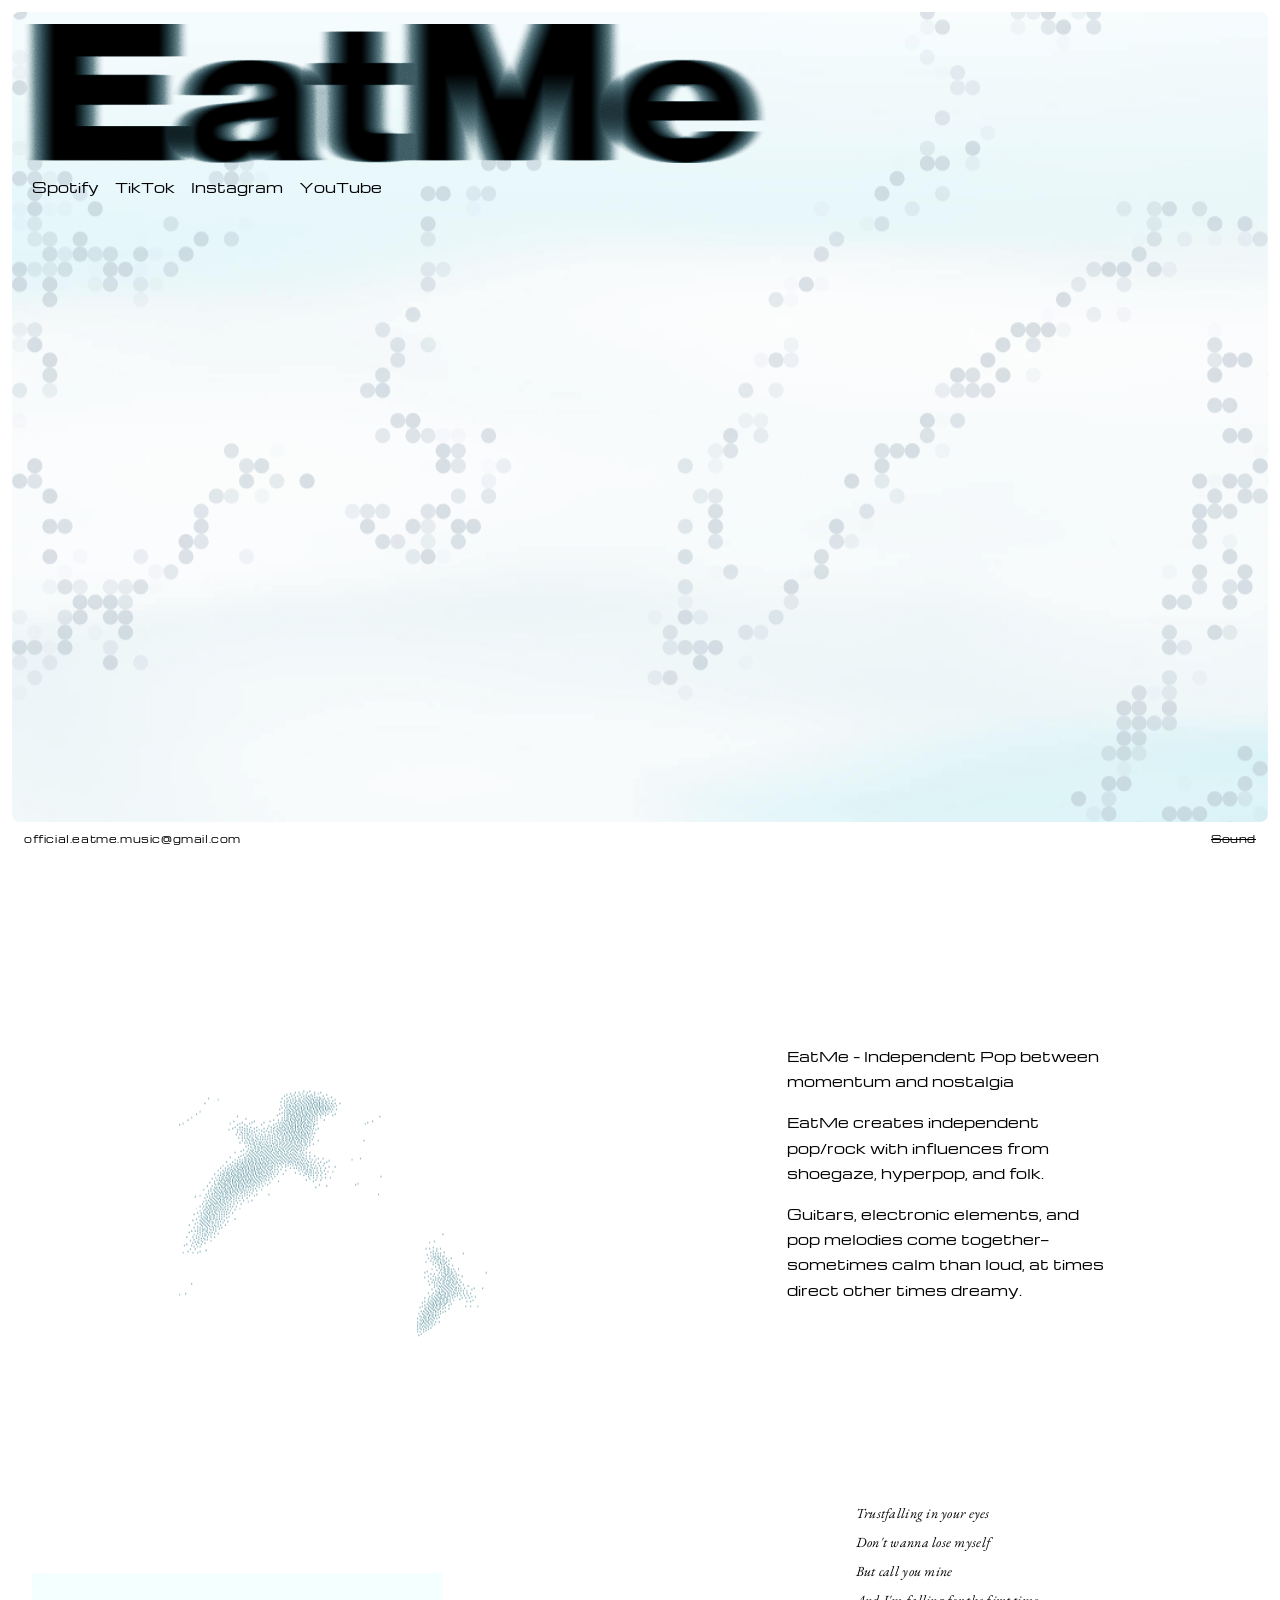
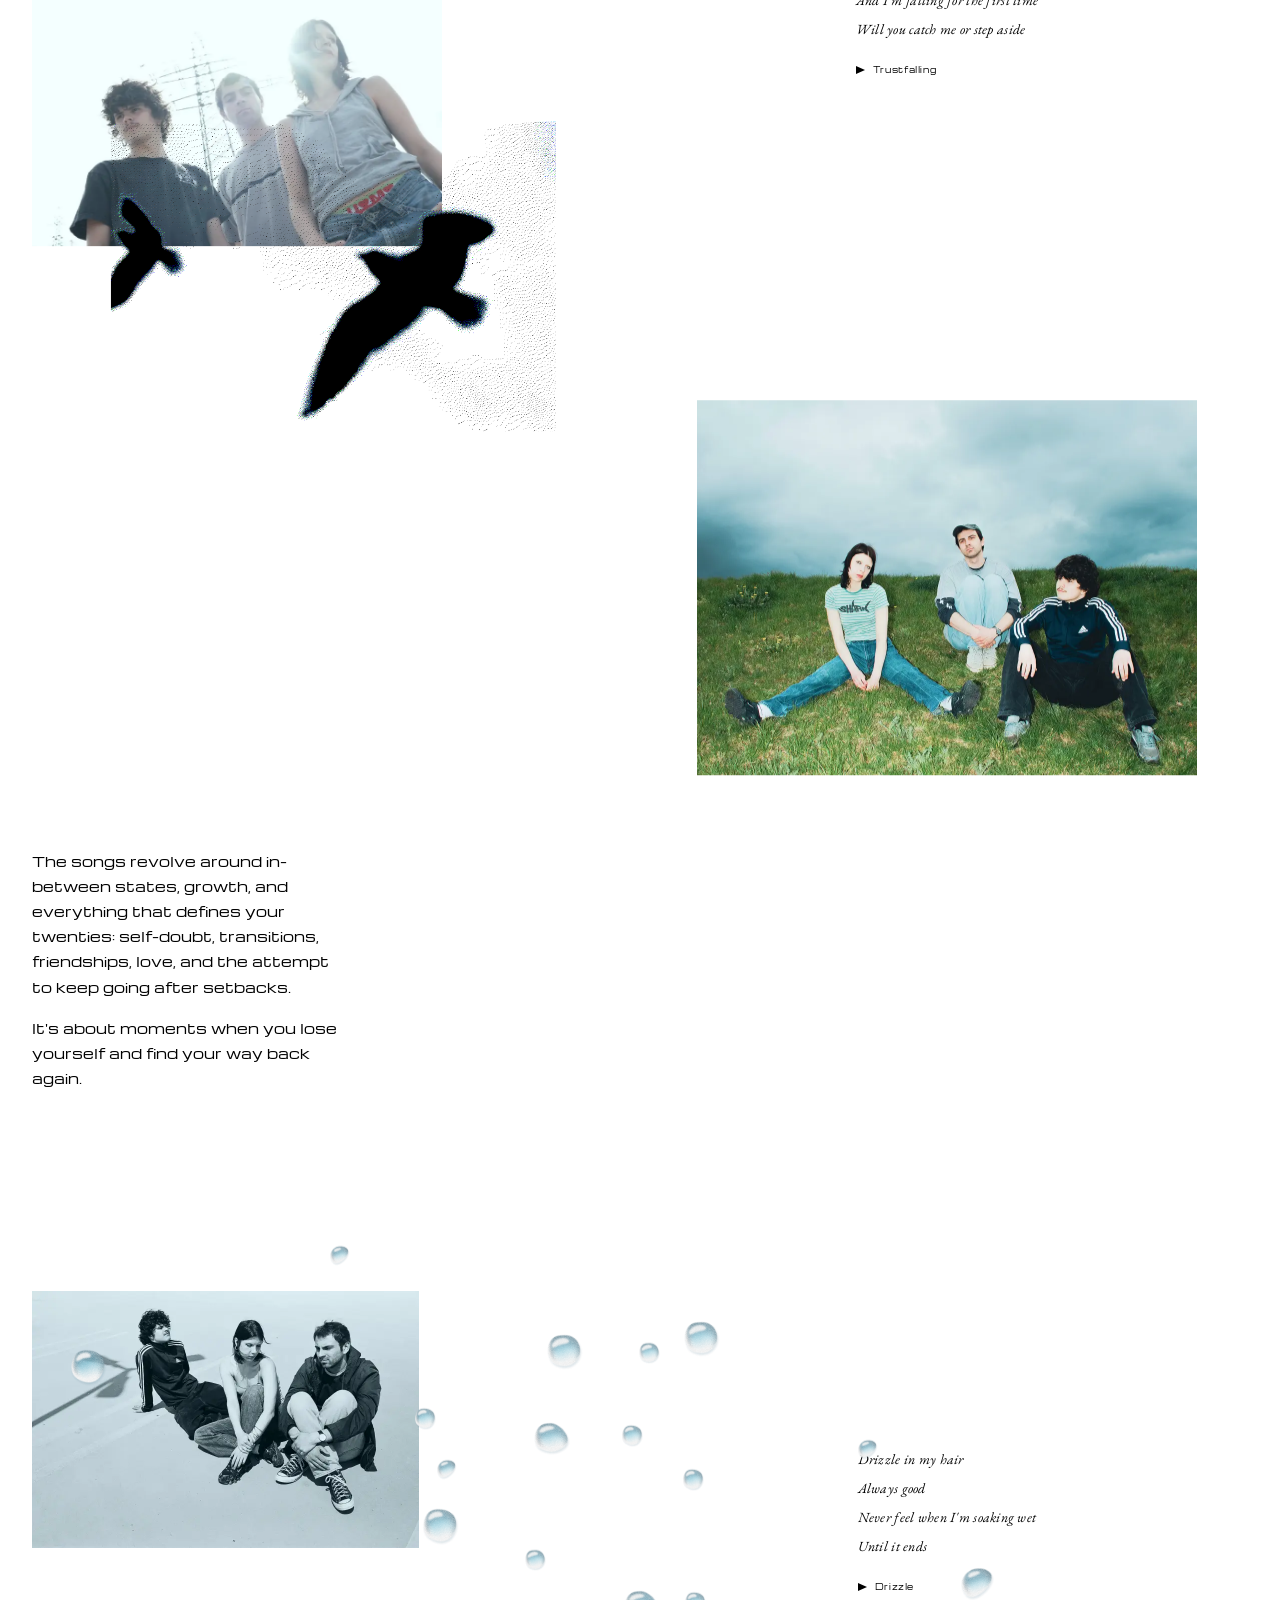
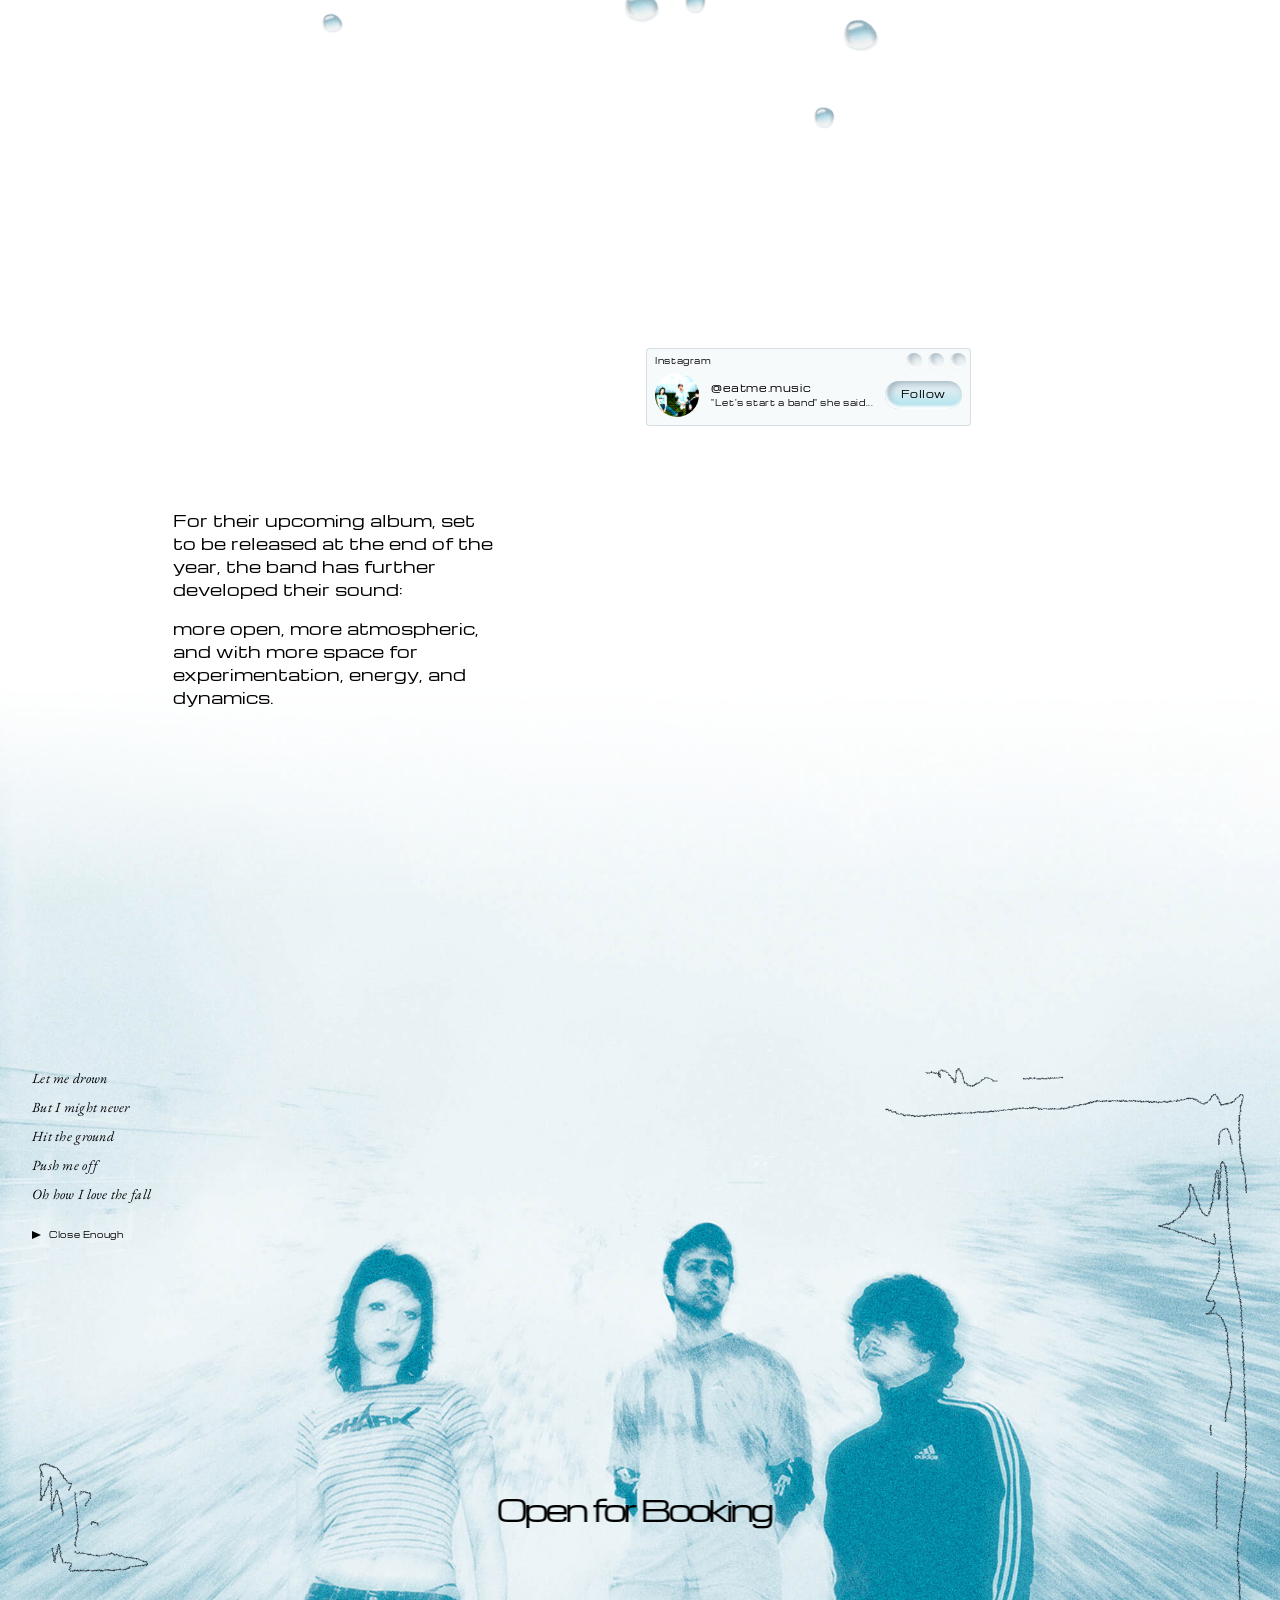
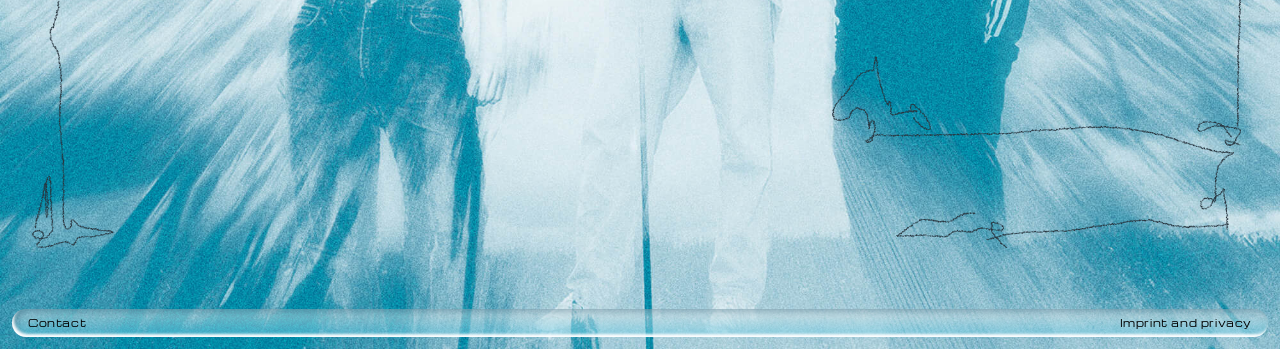
==== commit 4bfa21fc: "Add files via upload" ====
--- a/index.html
+++ b/index.html
@@ -154,9 +154,12 @@
             Vogel-Silhouetten (assets/visuals/birds-black.webp,
             Figma-Node 169:212) -- liegt in der linken Spalte, überlappt
             Bandfoto 1 leicht am unteren Rand (Design-Update, siehe
-            ARCHITECTURE.md). Fixe px-Maße/-Position wie das Bandfoto
-            selbst (das ebenfalls bewusst nicht fluid ist), daher keine
-            JS-Positionierung nötig. Asset hat echte Alpha-Transparenz
+            ARCHITECTURE.md). Position/Größe rein über CSS (kein JS
+            nötig) -- siehe section-03-images.css für die aktuelle,
+            fluide Berechnung (Stand 28.08.2026: Bandfoto 1 ist seit dem
+            Mobile-Overflow-Fix width:100%/max-width:410px statt fix,
+            die Vogel-Grafik skaliert entsprechend mit). Asset hat echte
+            Alpha-Transparenz
             (weißer Hintergrund entfernt) statt mix-blend-mode, siehe
             ARCHITECTURE.md "Gelernte Lektionen". pointer-events: none,
             rein dekorativ.
--- a/sections/section-03-images.css
+++ b/sections/section-03-images.css
@@ -43,13 +43,24 @@
 
 /* Bildwechsel: eatme-image-01.webp (Querformat) ersetzt eatme-image-01.jpg
    (Hochformat). Design-Maß aus Figma jetzt 410x273 statt vorher 216x288
-   (Node 221:232). Bleibt weiterhin bewusst fix (nicht fluid) -- Begründung
-   unverändert, siehe Kommentar bei .birds-black unten: top dort bezieht
-   sich auf diese feste Höhe. */
+   (Node 221:232).
+   FIX (28.08.2026): war bisher bewusst fix (nicht fluid) -- das verursachte
+   auf schmalen Mobile-Viewports (Spaltenbreite < 410px, z.B. iPhone SE/
+   Standard) einen horizontalen Overflow, weil width:410px nicht schrumpfen
+   konnte. Jetzt fluid nach demselben Muster wie .eatme-image-02 unten
+   (width:100% + max-width als Deckel + aspect-ratio statt fixer Höhe).
+   Auf Desktop UND den meisten Mobile-Breiten ändert sich dadurch optisch
+   nichts, weil die Spalte praktisch immer >= 410px breit ist und der
+   Deckel greift -- nur unterhalb 410px Spaltenbreite schrumpft das Bild
+   jetzt proportional mit, statt zu überlaufen.
+   Wichtig: .birds-black unten geht NICHT mehr von einer garantiert fixen
+   273px-Höhe aus, sondern von "fix, SOLANGE die Spalte >= 410px breit ist" --
+   siehe dortiger Kommentar zu margin-top/min(). */
 #section-03-images .eatme-image-01 {
   display: block;
-  width: 410px;
-  height: 273px;
+  width: 100%;
+  max-width: 410px;
+  aspect-ratio: 410 / 273;
   object-fit: cover;
   will-change: transform;
 }
@@ -61,9 +72,25 @@
    alten Variante).
 
    WICHTIG -- zwei unterschiedliche Bezugsgrößen, nicht verwechseln:
-   - `top` ist FIX (218px), weil er sich auf Bandfoto 1 bezieht, und das
-     bleibt IMMER 273px hoch, unabhängig von der Viewport-Breite (siehe
-     .eatme-image-01 oben, bewusst nicht fluid).
+   - `top`/`margin-top` sind FIX (218px), SOLANGE Bandfoto 1 seine volle
+     Design-Höhe (273px) erreicht -- das ist ab 410px Spaltenbreite immer
+     der Fall (siehe .eatme-image-01 oben, Deckel bei max-width:410px).
+     FIX (28.08.2026): seit .eatme-image-01 unterhalb 410px Spaltenbreite
+     fluid mitschrumpft (vorher Overflow-Bug), muss auch dieser Offset ab
+     dort proportional mitschrumpfen, sonst würde die Vogel-Grafik auf sehr
+     schmalen Viewports zu weit unten sitzen bzw. über das (jetzt kleinere)
+     Bandfoto hinausragen. Umsetzung: `margin-top: min(218px, 53.17%)` --
+     53.17% = 218/410, also derselbe Anteil, den 218px an der vollen
+     410px-Bildbreite ausmacht. Bewusst `margin-top` statt `top` für den
+     Prozent-Anteil: Prozentwerte bei `top`/`bottom` beziehen sich auf die
+     HÖHE des containing blocks (hier .image-container, auf Desktop durch
+     align-self:stretch/height:100% sehr groß -- ungeeignet), während
+     Prozentwerte bei `margin-top`/`margin-bottom` sich IMMER auf dessen
+     BREITE beziehen (CSS-Spezialfall, gilt auch für absolut positionierte
+     Elemente) -- also dieselbe Bezugsgröße wie bei `left`/`width` unten.
+     `top: 0` bleibt als Anker stehen, `margin-top` verschiebt von dort aus.
+     Unterhalb 410px Spaltenbreite gewinnt der Prozentwert (kleiner als
+     218px), ab 410px gewinnt der Fixwert 218px -- exakt wie vorher.
    - `left`/`width` sind PROZENTUAL (relativ zu .image-container, dessen
      Breite mit der Spalte mitschrumpft/-wächst), weil das Vogelbild in
      Figma breiter ist als das Bandfoto (445px vs. 410px) und in den
@@ -95,7 +122,8 @@
 #section-03-images .birds-black {
   position: absolute;
   left: 13.12%; /* 79/602 aus Figma */
-  top: 218px;
+  top: 0;
+  margin-top: min(218px, 53.17%); /* 218/410 -- siehe Kommentar oben */
   width: 73.92%; /* 445/602 aus Figma */
   max-width: 445px;
   aspect-ratio: 3286 / 2294; /* echtes Bildverhältnis -- zeigt die komplette Grafik unbeschnitten */
@@ -178,8 +206,19 @@
        (Vogel-Höhe - 55px). `min()` deckelt das Ganze bei 256px (= 218 +
        311 - 273, vorher 241px, der Wert ab der 445px-Breitenobergrenze
        der Vogel-Grafik), damit auch kurz unter der 768px-Grenze nicht
-       mehr Platz reserviert wird als nötig. */
-    padding-bottom: min(256px, calc(51.6% - 55px));
+       mehr Platz reserviert wird als nötig.
+       FIX (28.08.2026): Diese Formel gilt nur, SOLANGE Bandfoto 1 seine
+       vollen 273px Höhe erreicht (Spaltenbreite >= 410px, siehe
+       .eatme-image-01/.birds-black oben). Unterhalb 410px Spaltenbreite
+       schrumpft jetzt auch das Bandfoto proportional, wodurch der
+       Überhang nicht mehr (Vogel-Höhe - 55px) ist, sondern durchgehend
+       38.2% der Spaltenbreite beträgt (hergeleitet aus denselben
+       Verhältnissen wie oben: 218/410 + (445/602)*(2294/3286) - 273/410).
+       `max()` wählt automatisch die richtige der beiden Formeln: unterhalb
+       410px liefert 38.2% den größeren (= korrekten) Wert, ab 410px
+       übernimmt wieder die ursprüngliche Formel -- kein Bruch am
+       Übergang, keine zusätzliche Breakpoint-Abfrage nötig. */
+    padding-bottom: max(38.2%, min(256px, calc(51.6% - 55px)));
   }
 
   #section-03-images .col-text-image {
